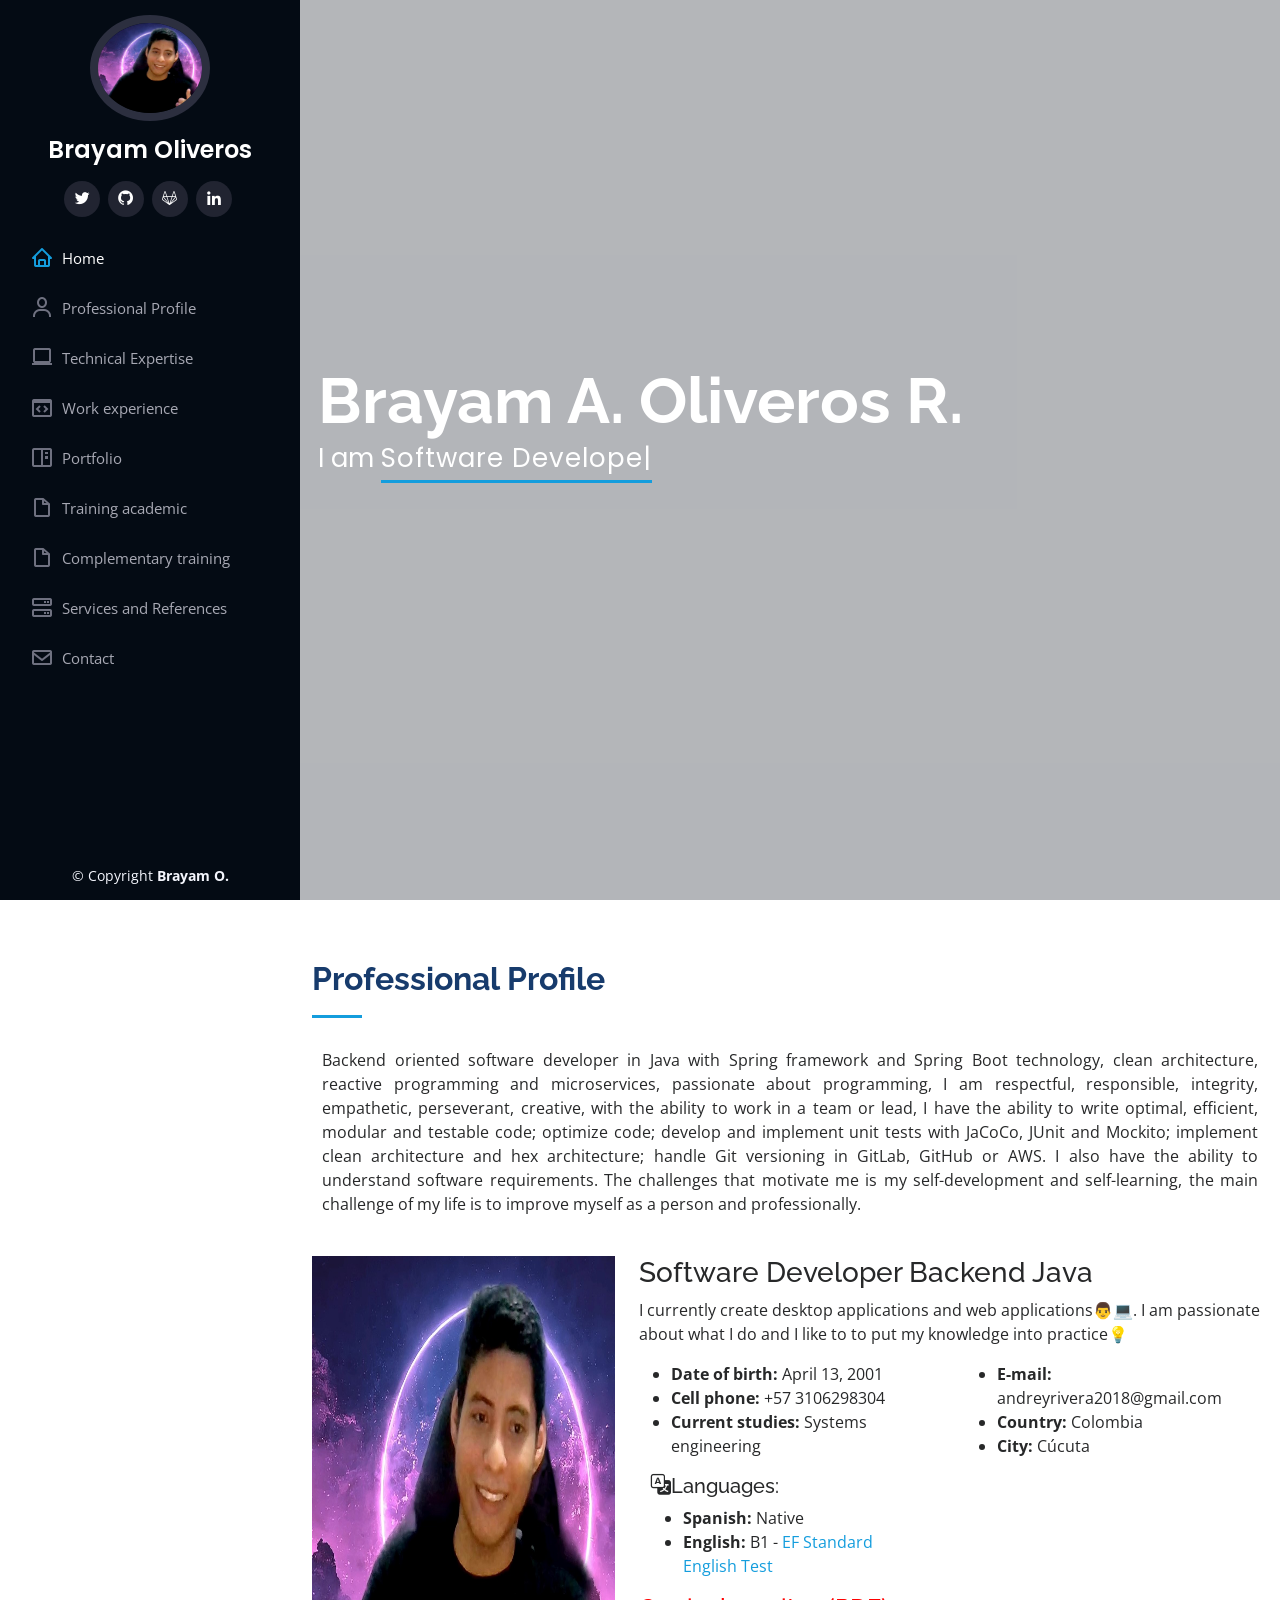
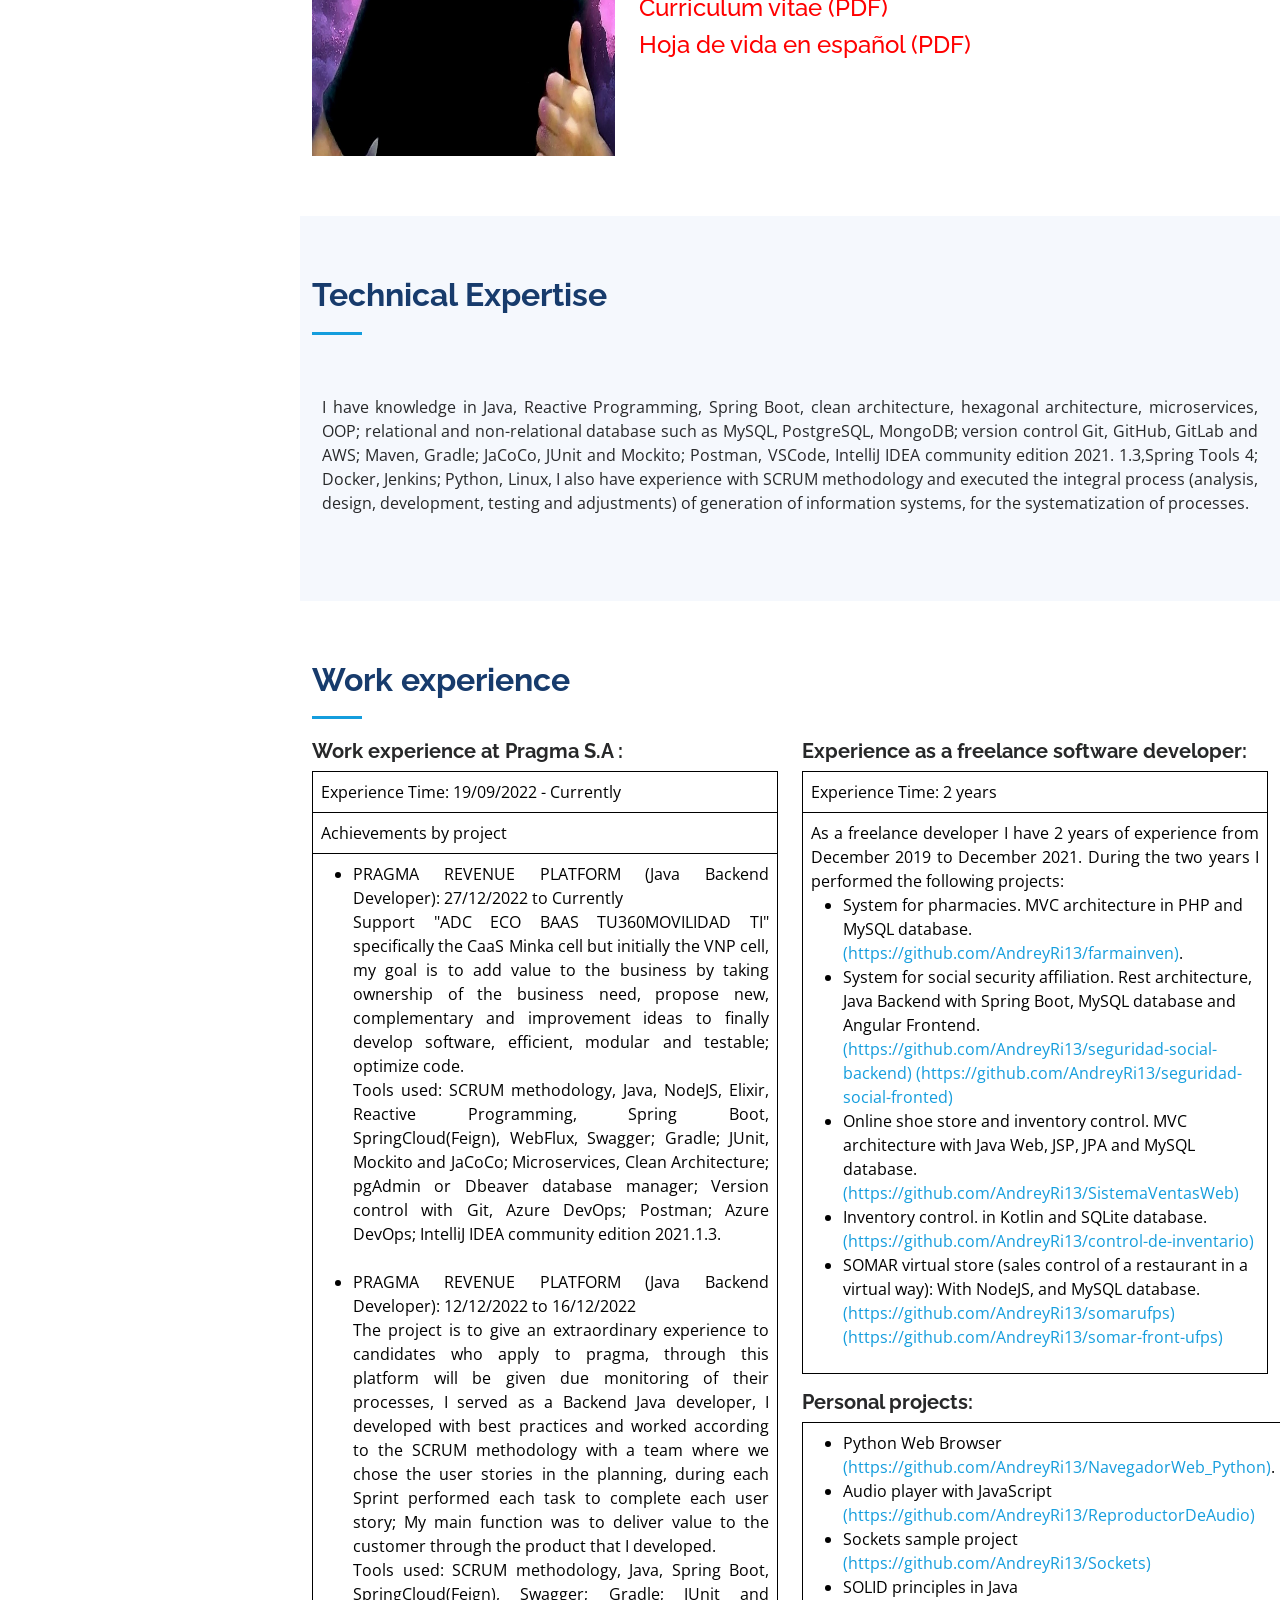
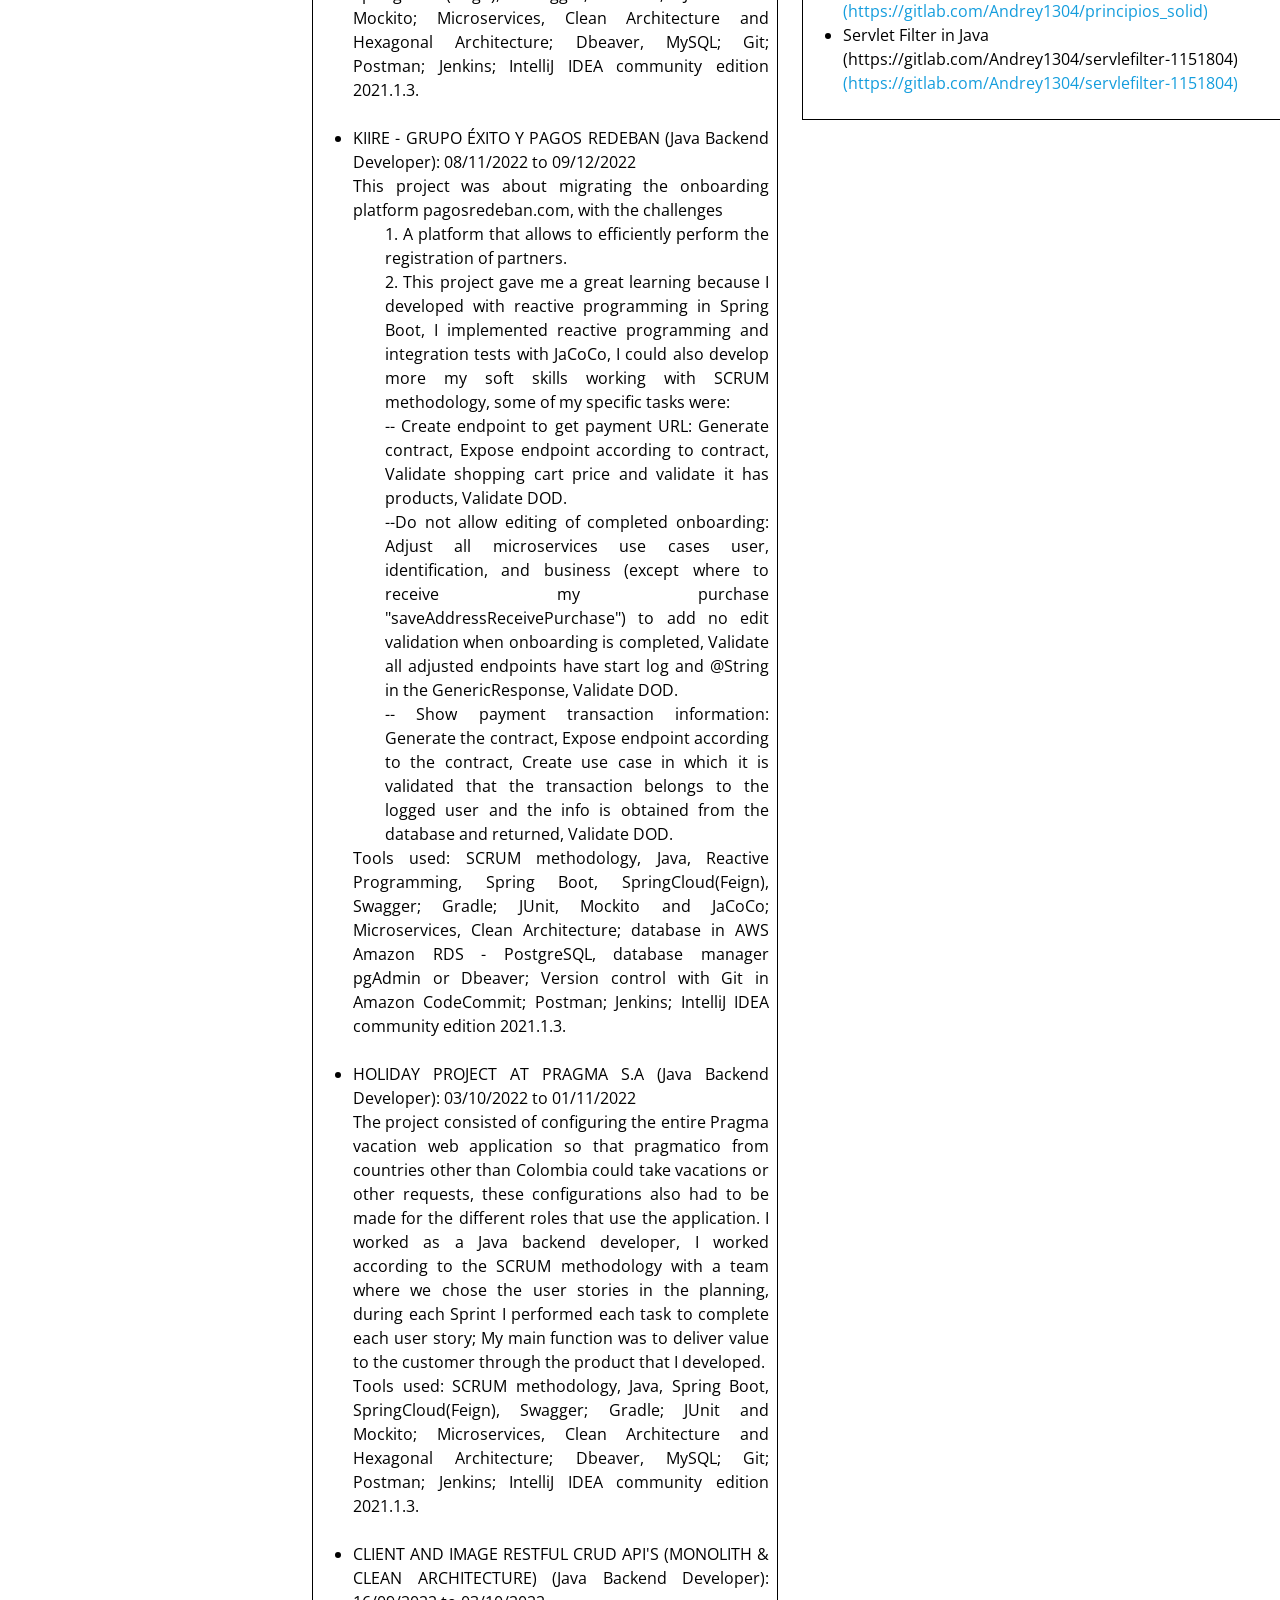
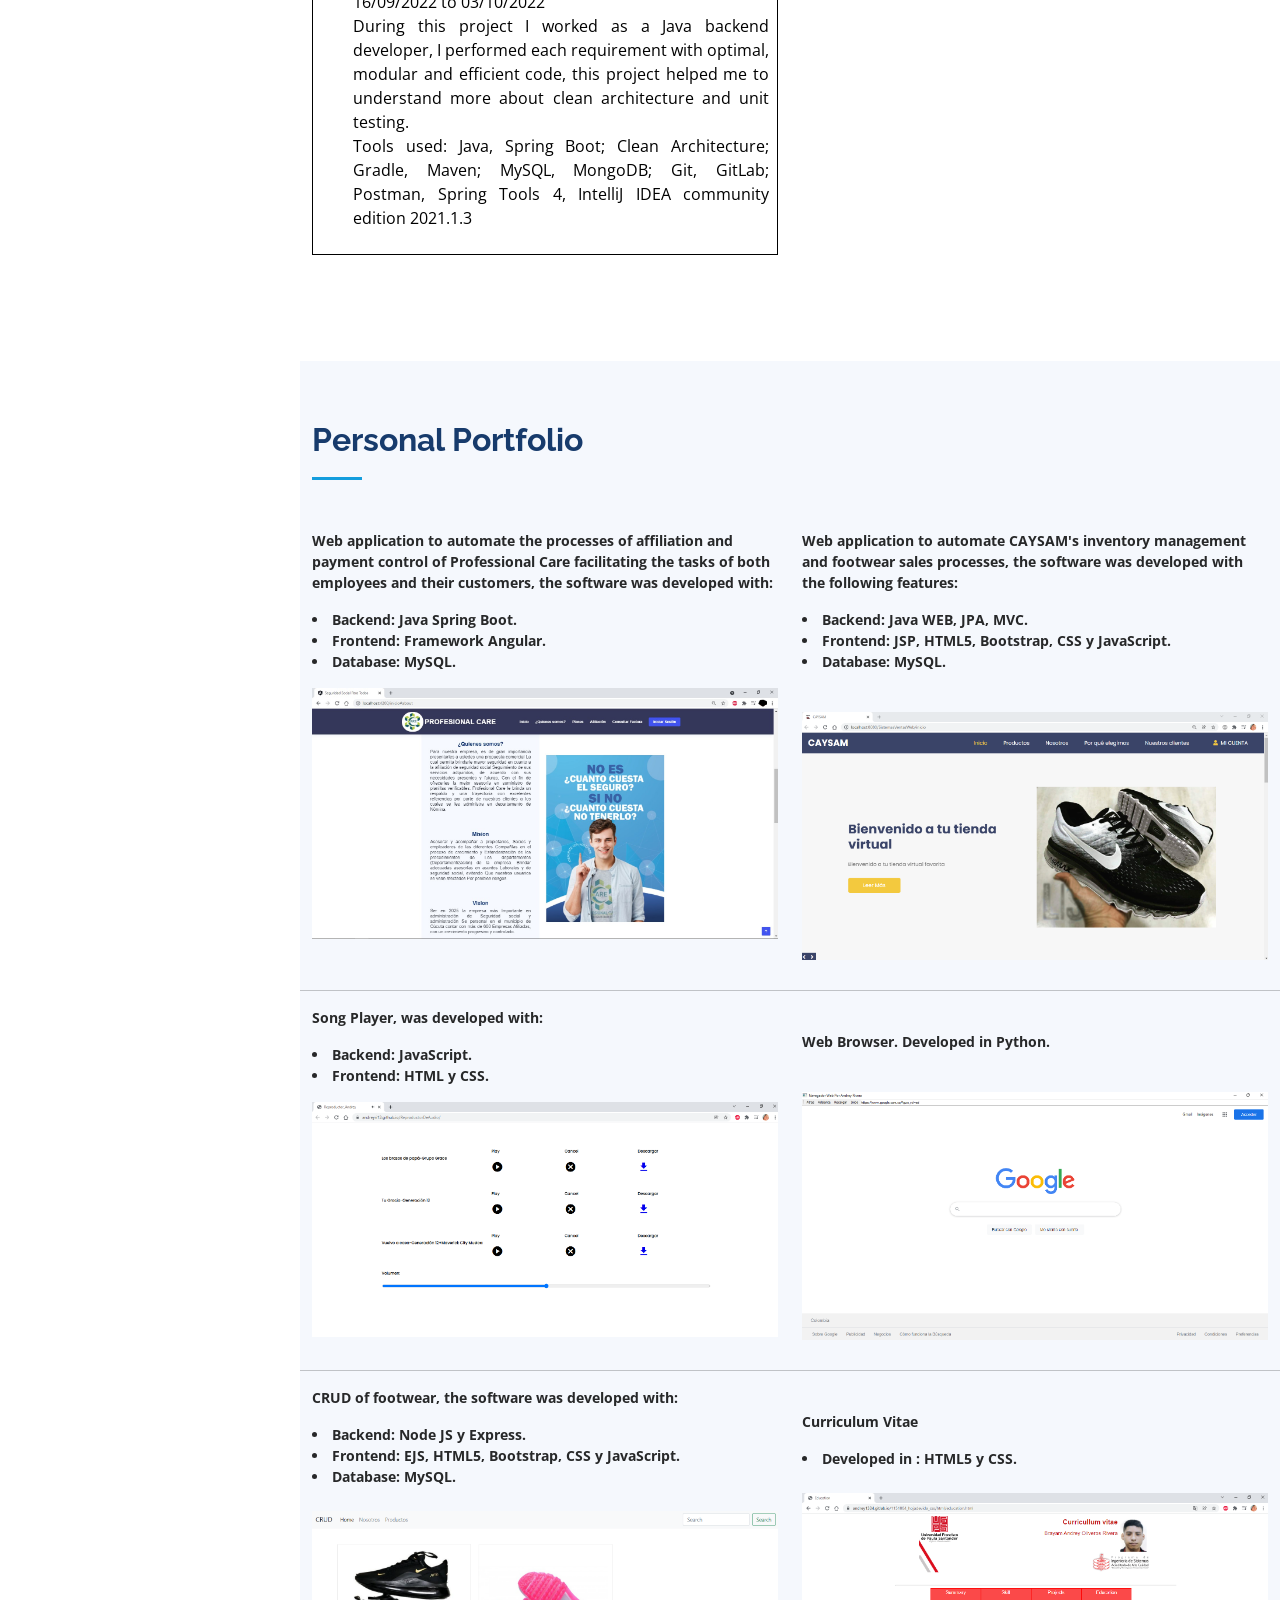
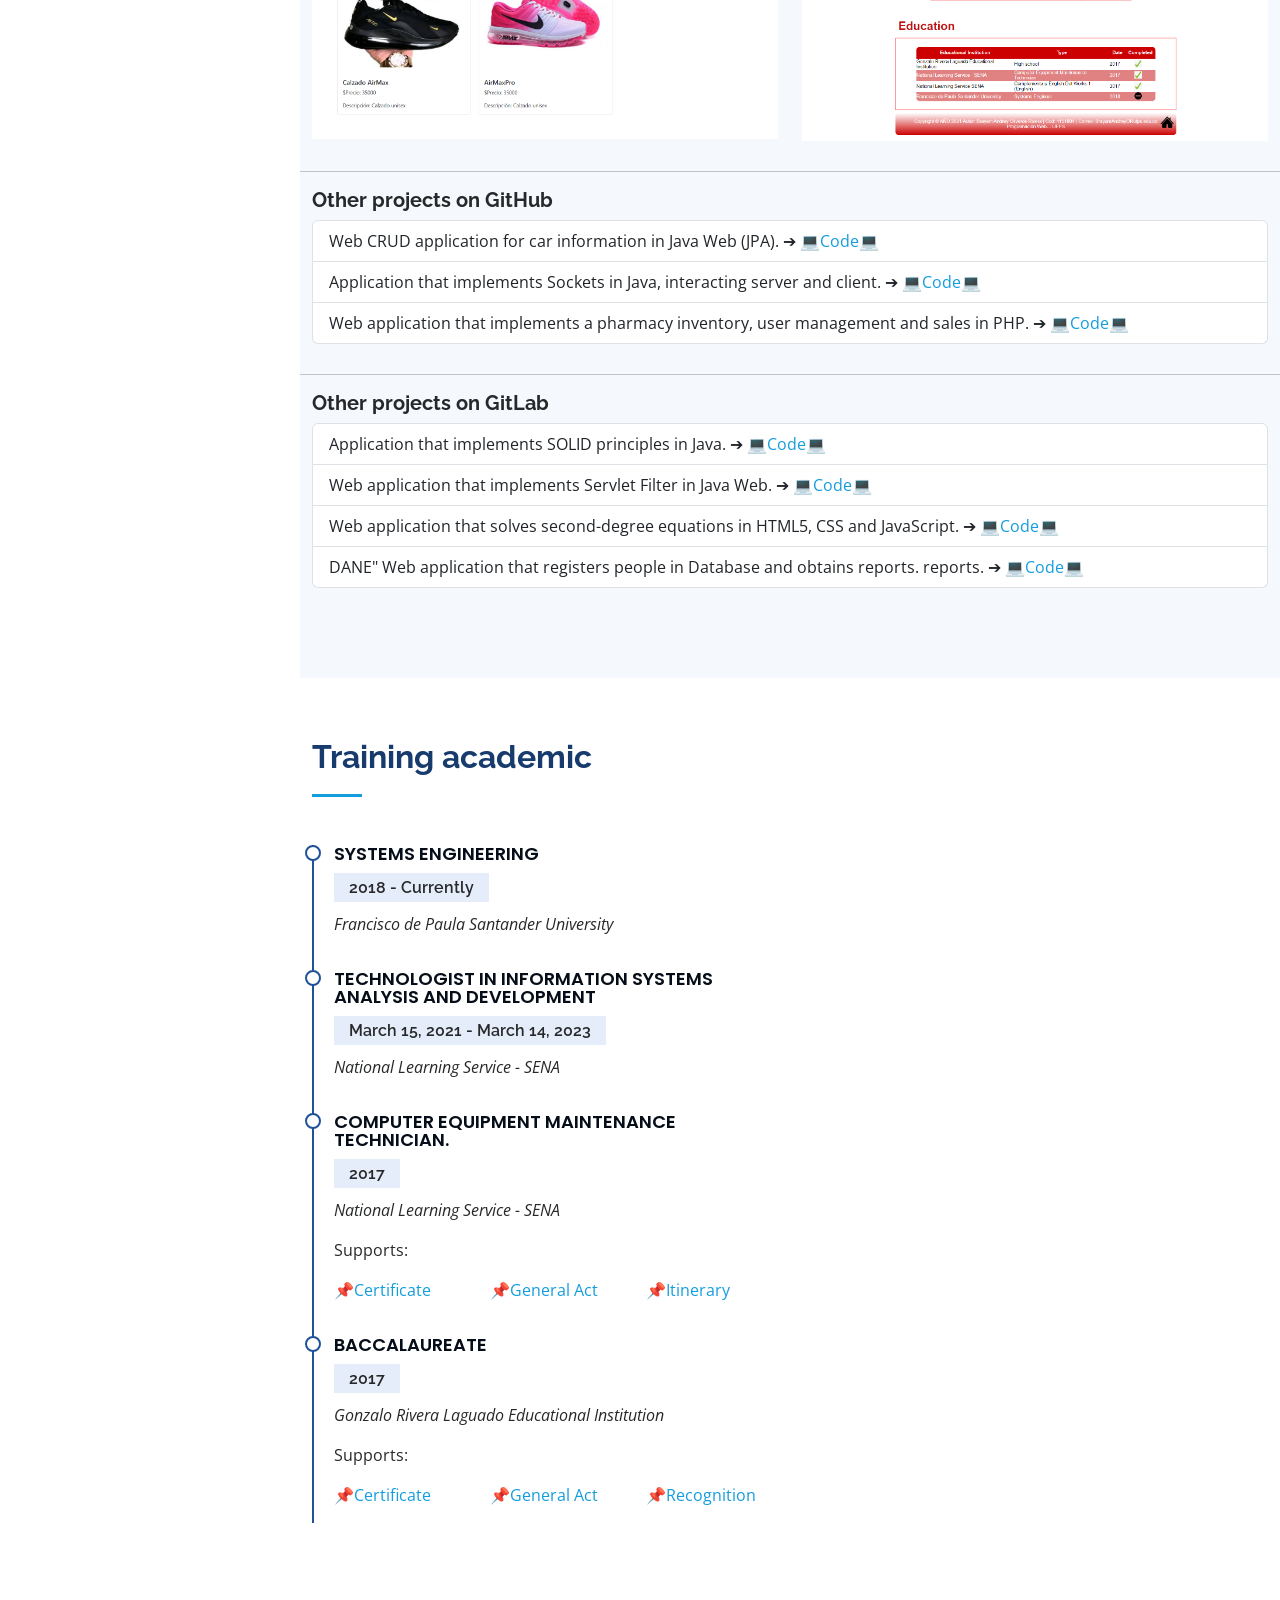
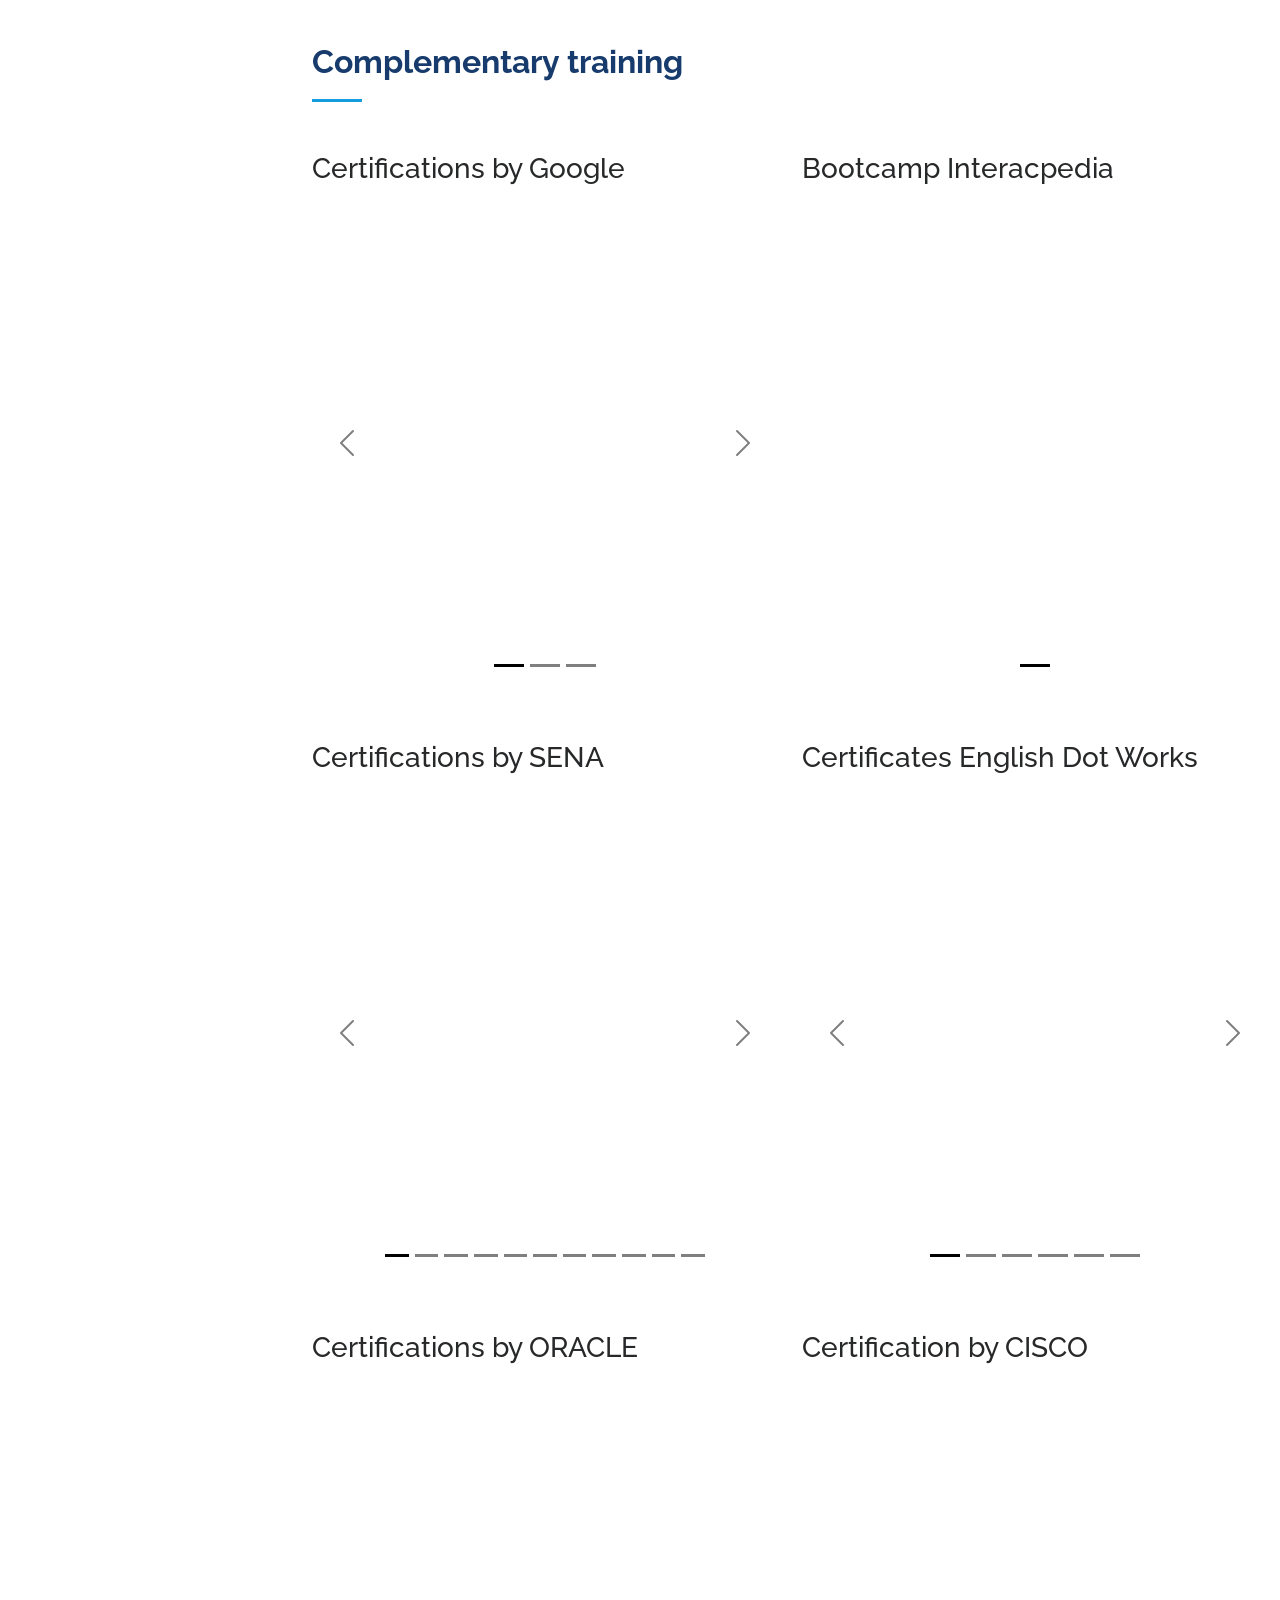
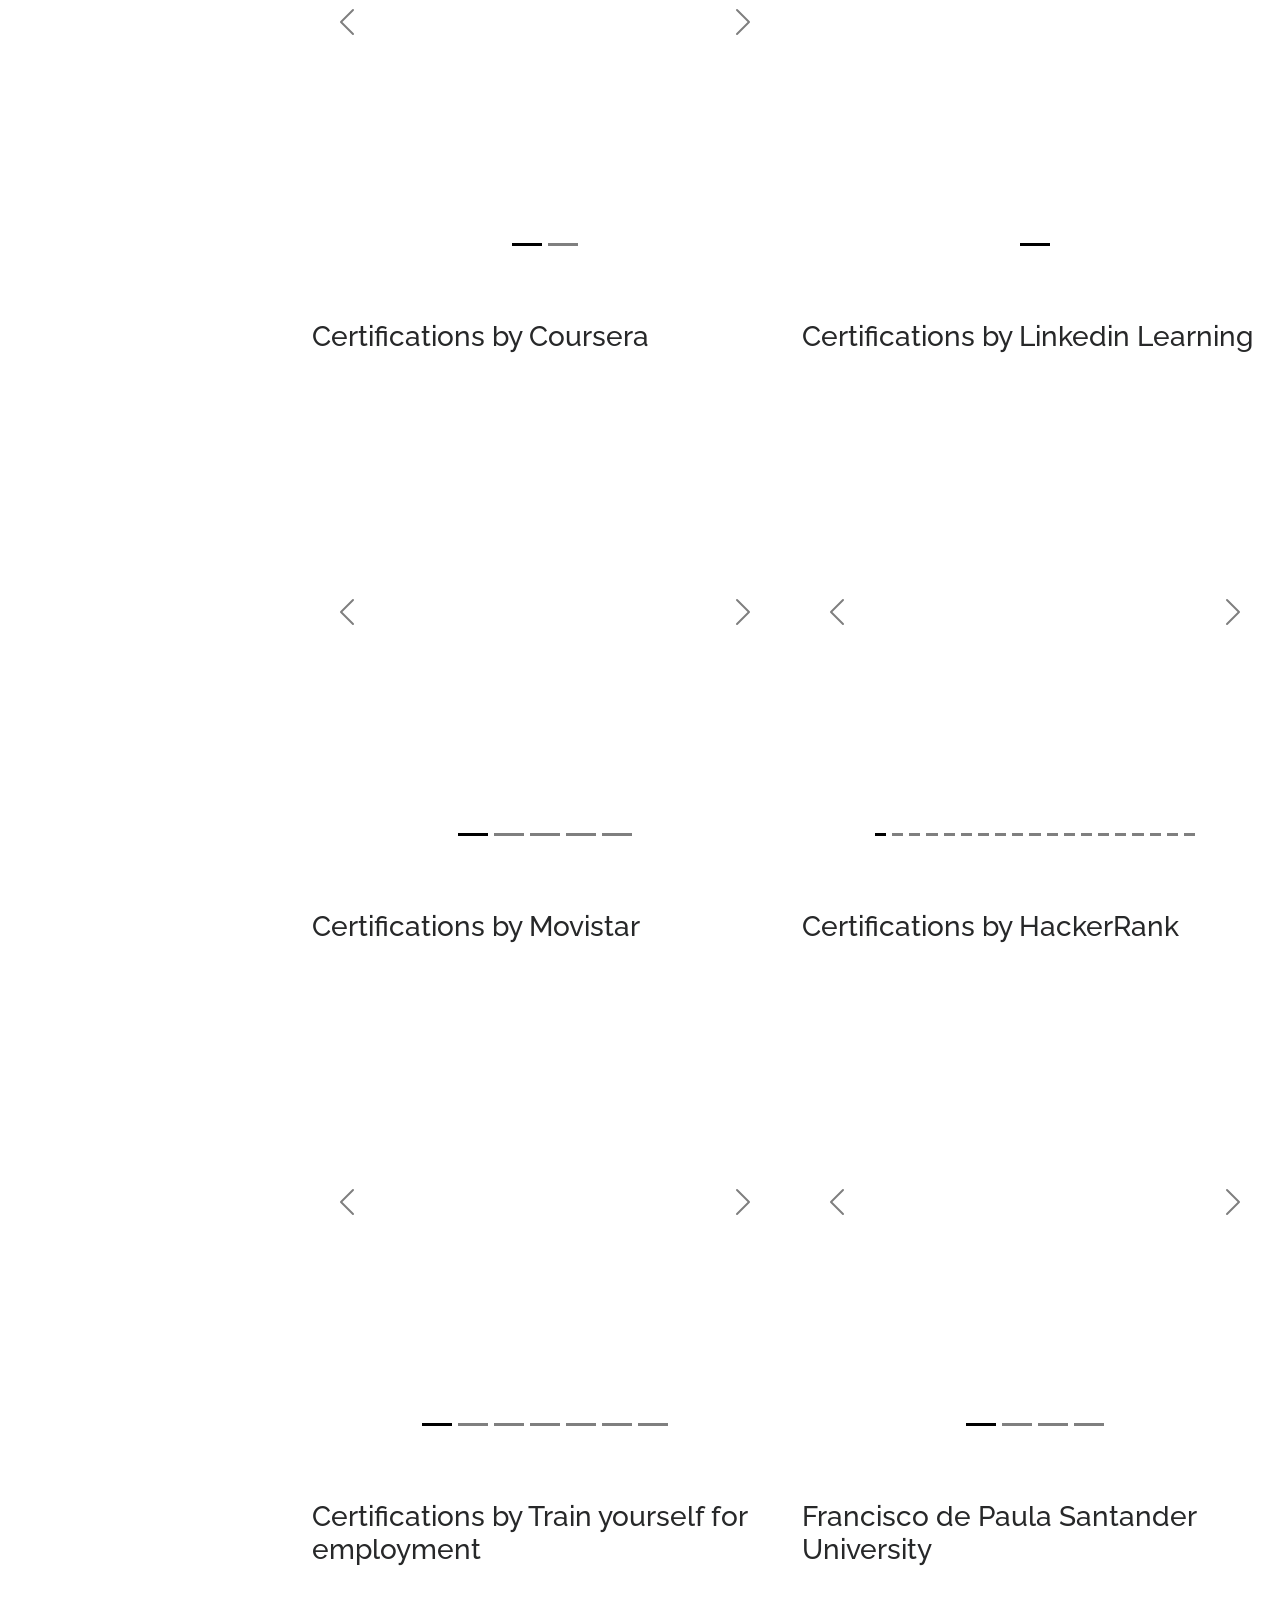
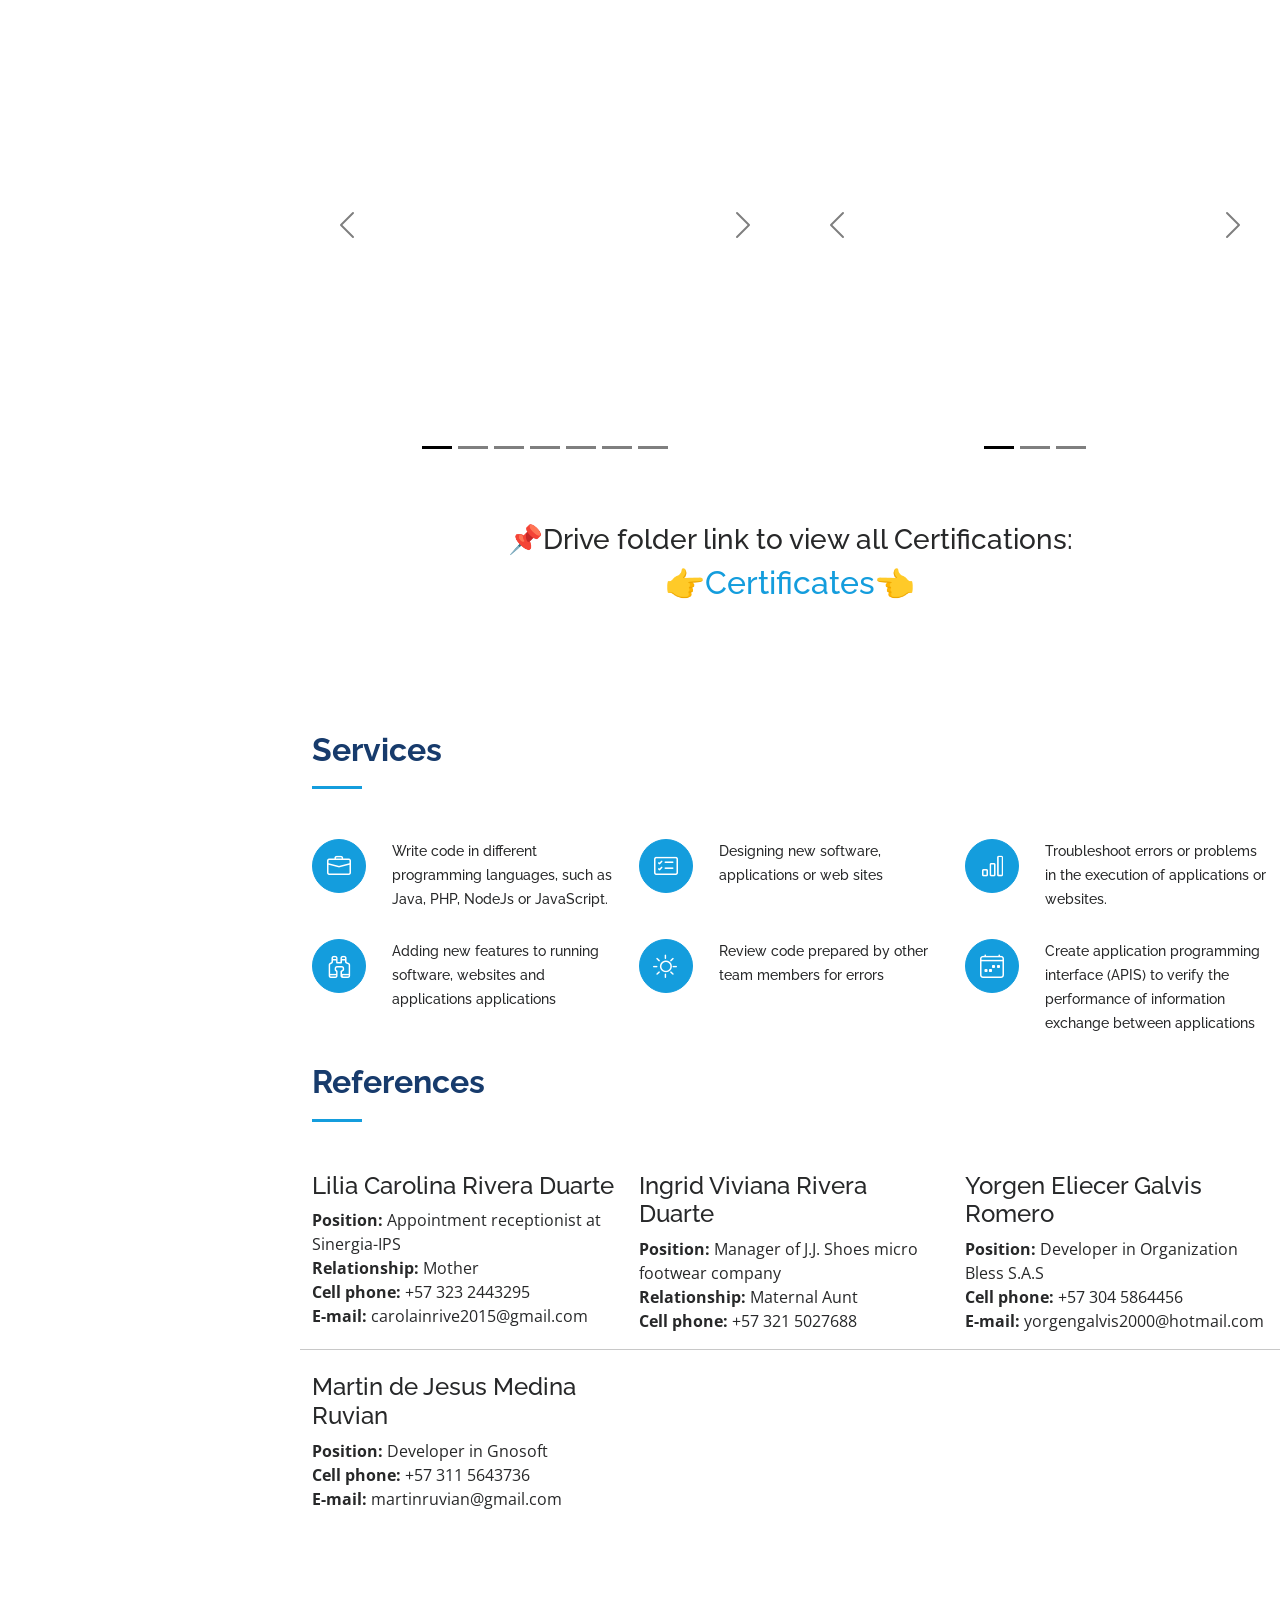
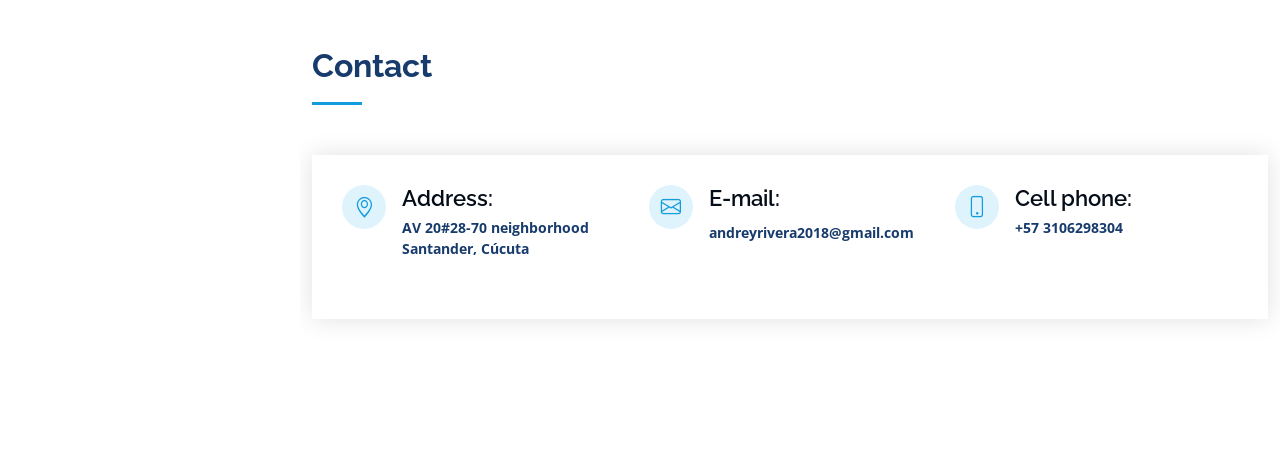
==== index.html @ e6d1a833 "v6.2" ====
<!DOCTYPE html>
<html lang="es">

<head>
  <meta charset="utf-8">
  <meta content="width=device-width, initial-scale=1.0" name="viewport">

  <title>Curriculum</title>
  <meta content="" name="description">
  <meta content="" name="keywords">

  <!-- Favicons -->
  <link href="assets/img/favicon.png" rel="icon">
  <link href="assets/img/apple-touch-icon.png" rel="apple-touch-icon">

  <!-- Google Fonts -->
  <link
    href="https://fonts.googleapis.com/css?family=Open+Sans:300,300i,400,400i,600,600i,700,700i|Raleway:300,300i,400,400i,500,500i,600,600i,700,700i|Poppins:300,300i,400,400i,500,500i,600,600i,700,700i"
    rel="stylesheet">

  <!-- Vendor CSS Files -->
  <link href="assets/vendor/aos/aos.css" rel="stylesheet">
  <link href="assets/vendor/bootstrap/css/bootstrap.min.css" rel="stylesheet">
  <link href="assets/vendor/bootstrap-icons/bootstrap-icons.css" rel="stylesheet">
  <link href="assets/vendor/boxicons/css/boxicons.min.css" rel="stylesheet">
  <link href="assets/vendor/glightbox/css/glightbox.min.css" rel="stylesheet">
  <link href="assets/vendor/swiper/swiper-bundle.min.css" rel="stylesheet">
  <link href="https://cdn.jsdelivr.net/npm/bootstrap@5.0.2/dist/css/bootstrap.min.css" rel="stylesheet"
    integrity="sha384-EVSTQN3/azprG1Anm3QDgpJLIm9Nao0Yz1ztcQTwFspd3yD65VohhpuuCOmLASjC" crossorigin="anonymous">


  <!-- Template Main CSS File -->
  <link href="assets/css/style.css" rel="stylesheet">

</head>

<body>

  <!-- ======= Mobile nav toggle button ======= -->
  <i class="bi bi-list mobile-nav-toggle d-xl-none"></i>

  <!-- ======= Header ======= -->
  <header id="header">
    <div class="d-flex flex-column">

      <div class="profile">
        <img src="assets/img/image-profile.jpg" alt="" class="img-fluid rounded-circle">
        <h1 class="text-light"><a href="index.html">Brayam Oliveros</a></h1>
        <div class="social-links mt-3 text-center">
          <a href="https://twitter.com/andrey74408275" class="twitter" target="_blank"><i
              class="bx bxl-twitter"></i></a>
          <a href="https://github.com/AndreyRi13" class="GitHub" target="_blank"><i class="bx bxl-github"></i></a>
          <a href="https://gitlab.com/Andrey1304" class="GitLab" target="_blank"><i class="bx bxl-gitlab"></i></a>
          <a href="https://www.linkedin.com/in/brayam-andrey-oliveros-rivera-00a514200/" class="linkedin"
            target="_blank"><i class="bx bxl-linkedin"></i></a>
        </div>
      </div>

      <nav id="navbar" class="nav-menu navbar">
        <ul>
          <li><a href="#hero" class="nav-link scrollto active"><i class="bx bx-home"></i> <span>Home</span></a></li>
          <li><a href="#perfilprofesional" class="nav-link scrollto"><i class="bx bx-user"></i> <span>Professional
                Profile</span></a></li>
          <li> <a href="#technicalExpertise" class="nav-link scrollto"><i class="bx bx-laptop"></i> <span>Technical
                Expertise</span></a>
          </li>
          <li> <a href="#experienciaLaboral" class="nav-link scrollto"><i class="bx bx-code-block"></i>
              <span>Work experience</span></a></li>
          <li><a href="#portfolio" class="nav-link scrollto"><i class="bx bx-book-content"></i>
              <span>Portfolio</span></a></li>
          <li><a href="#formacionacademica" class="nav-link scrollto"><i class="bx bx-file-blank"></i> <span>Training
                academic</span></a></li>
          <li><a href="#formacioncomplementaria" class="nav-link scrollto"><i class="bx bx-file-blank"></i>
              <span>Complementary training</span></a></li>       
          <li><a href="#services" class="nav-link scrollto"><i class="bx bx-server"></i> <span>Services and
                References</span></a></li>
          <li><a href="#contact" class="nav-link scrollto"><i class="bx bx-envelope"></i> <span>Contact</span></a></li>
        </ul>
      </nav><!-- .nav-menu -->
    </div>
  </header><!-- End Header -->

  <!-- ======= Hero Section ======= -->
  <section id="hero" class="d-flex flex-column justify-content-center align-items-center">
    <div class="hero-container">
      <h1>Brayam A. Oliveros R.</h1>

      <p>I am <span class="typed" data-typed-items="Software Developer,Systems Analyst,Software designer"></span></p>
    </div>
  </section><!-- End Hero -->

  <main id="main">

    <!-- ======= About Section ======= -->
    <section id="perfilprofesional" class="perfilprofesional">
      <div class="container">

        <div class="section-title">
          <h2>Professional Profile</h2>
          <p style="text-align: justify; padding: 10px;">Backend oriented software developer in Java with Spring
            framework and Spring Boot technology, clean architecture, reactive programming and microservices, passionate
            about programming, I am respectful, responsible, integrity, empathetic, perseverant, creative, with the
            ability to work in a team or lead, I have the ability to write optimal, efficient, modular and testable
            code; optimize code; develop and implement unit tests with JaCoCo, JUnit and Mockito; implement clean
            architecture and hex architecture; handle Git versioning in GitLab, GitHub or AWS. I also have the ability
            to understand software requirements. The challenges that motivate me is my self-development and
            self-learning, the main challenge of my life is to improve myself as a person and professionally. </p>
        </div>

        <div class="row">
          <div class="col-lg-4">
            <img src="assets/img/image-profile.jpg" class="img-fluid" alt="" style="width: 140; height: 500px;">
          </div>
          <div class="col-lg-8 pt-4 pt-lg-0 content">
            <h3>Software Developer Backend Java</h3>
            <p class="fst">
              I currently create desktop applications and web applications👨💻. I am passionate about what I do and I
              like to to put my knowledge into practice💡
            </p>
            <div class="row">
              <div class="col-lg-6">
                <ul>
                  <li><strong>Date of birth:</strong> <span>April 13, 2001</span>
                  </li>
                  <li><strong>Cell phone:</strong> <span>+57 3106298304</span></li>


                  <li><strong>Current studies:</strong> <span>Systems engineering</span></li>
                </ul>
                <div class="container">
                  <h5><i class="bi bi-translate"></i>Languages:</h5>
                  <ul>
                    <li><strong>Spanish:</strong><span> Native</span></li>
                    <li><strong>English:</strong><span> B1 - <a
                          href="https://drive.google.com/file/d/1YaXHW2PKc5_E7ag-JDKF9VzJnPsB8MkL/view"
                          target="_blank">EF Standard English Test</a></span> </li>
                  </ul>
                </div>
              </div>
              <div class="col-lg-6">
                <ul>

                  <li><strong>E-mail:</strong>
                    <span>andreyrivera2018@gmail.com</span>
                  </li>
                  <li><strong>Country:</strong> <span>Colombia</span></li>
                  <li><strong>City:</strong> <span>Cúcuta</span></li>
                </ul>

              </div>

              <br><br><br>
              <div class="col-lg-12">
                <a href="https://drive.google.com/file/d/1zdqa3nDdPtMO2n1rFab8vSQOsfBqTNmc/view?usp=sharing"
                  target="_blank">
                  <h4 style="color: red;"> Curriculum vitae (PDF)</h4>
                </a>
              </div>
              <div class="col-lg-12">
                <a href="https://drive.google.com/file/d/1Gne90LlCC-PGuCHQ70unOIlhTksXBtsR/view?usp=sharing"
                  target="_blank">
                  <h4 style="color: red;"> Hoja de vida en español (PDF)</h4>
                </a>
              </div>
            </div>
          </div>
        </div>
      </div>
    </section><!-- End About Section -->

    <!-- ======= Facts Section ======= -->

    <!-- ======= Skills Section ======= -->
    <section id="technicalExpertise" class="skills section-bg">
      <div class="container">
        <div class="section-title">
          <h2>Technical Expertise</h2>
        </div>
        <p style="text-align: justify; padding: 10px;">I have knowledge in Java, Reactive Programming, Spring Boot,
          clean architecture, hexagonal architecture, microservices, OOP; relational and non-relational database such
          as MySQL, PostgreSQL, MongoDB; version control Git, GitHub, GitLab and AWS; Maven, Gradle; JaCoCo, JUnit and
          Mockito; Postman, VSCode, IntelliJ IDEA community edition 2021. 1.3,Spring Tools 4; Docker, Jenkins; Python,
          Linux, I also have experience with SCRUM methodology and executed the integral process (analysis, design,
          development, testing and adjustments) of generation of information systems, for the systematization of
          processes.</p>
      </div>
    </section><!-- End Skills Section -->
  <!-- ======= Section Experiencia Laboral ======= -->
    <section id="experienciaLaboral" class="experienciaLaboral">
      <div class="container">

        <div class="section-title">
          <h2>Work experience</h2>



          <div class="row">
            <div class="col-lg-6">


              <h5><strong>Work experience at Pragma S.A :</strong></h5>
              <table class="table">
                <tr>
                  <td>Experience Time: 19/09/2022 - Currently</td>
                </tr>

                <tr>
                  <td>Achievements by project</td>
                </tr>

                <tr>
                  <td>
                    <ul>
                      <li id="justification">
                        PRAGMA REVENUE PLATFORM (Java Backend Developer):
                        27/12/2022 to Currently
                        <br>
                        Support "ADC ECO BAAS TU360MOVILIDAD TI" specifically the CaaS Minka cell but initially the VNP cell, my goal is to add value to the business by taking ownership of the business need, propose new, complementary and improvement ideas to finally develop software, efficient, modular and testable; optimize code.
                        <br>
                        Tools used: SCRUM methodology, Java, NodeJS, Elixir, Reactive Programming, Spring Boot, SpringCloud(Feign), WebFlux, Swagger; Gradle; JUnit, Mockito and JaCoCo; Microservices, Clean Architecture; pgAdmin or Dbeaver database manager; Version control with Git, Azure DevOps; Postman; Azure DevOps; IntelliJ IDEA community edition 2021.1.3.
                      </li>
                      <br>
                      <li id="justification">
                        PRAGMA REVENUE PLATFORM (Java Backend Developer):
                        12/12/2022 to 16/12/2022
                        <br>
                        The project is to give an extraordinary experience to candidates who apply to pragma, through
                        this
                        platform will be given due monitoring of their processes, I served as a Backend Java developer,
                        I
                        developed with best practices and worked according to the SCRUM methodology with a team where we
                        chose the user stories in the planning, during each Sprint performed each task to complete each
                        user
                        story; My main function was to deliver value to the customer through the product that I
                        developed.
                        <br>
                        Tools used: SCRUM methodology, Java, Spring Boot, SpringCloud(Feign), Swagger; Gradle; JUnit and
                        Mockito; Microservices, Clean Architecture and Hexagonal Architecture; Dbeaver, MySQL; Git;
                        Postman;
                        Jenkins; IntelliJ IDEA community edition 2021.1.3.
                      </li>
                      <br>
                      <li id="justification">
                        KIIRE - GRUPO ÉXITO Y PAGOS REDEBAN (Java Backend Developer):
                        08/11/2022 to 09/12/2022
                        <br>
                        This project was about migrating the onboarding platform pagosredeban.com, with the challenges

                        <ol> 1. A platform that allows to efficiently perform the registration of partners.
                        </ol>

                        <ol>
                          2. This project gave me a great learning because I developed with reactive programming in
                          Spring Boot, I implemented
                          reactive programming and integration tests with JaCoCo, I could also develop more my soft
                          skills working
                          with SCRUM methodology, some of my specific tasks were:
                          <br>
                          -- Create endpoint to get payment URL: Generate contract, Expose endpoint according to
                          contract,
                          Validate shopping cart price and validate it has products, Validate DOD.
                          <br>
                          --Do not allow editing of completed onboarding: Adjust all microservices use cases user,
                          identification, and business (except where to receive my purchase
                          "saveAddressReceivePurchase")
                          to
                          add no edit validation when onboarding is completed, Validate all adjusted endpoints have
                          start
                          log and @String in the GenericResponse, Validate DOD.
                          <br>
                          -- Show payment transaction information: Generate the contract, Expose endpoint according to
                          the
                          contract, Create use case in which it is validated that the transaction belongs to the logged
                          user
                          and the info is obtained from the database and returned, Validate DOD.
                        </ol>
                        Tools used: SCRUM methodology, Java, Reactive Programming, Spring Boot, SpringCloud(Feign),
                        Swagger;
                        Gradle; JUnit, Mockito and JaCoCo; Microservices, Clean Architecture; database in AWS Amazon RDS
                        -
                        PostgreSQL, database manager pgAdmin or Dbeaver; Version control with Git in Amazon CodeCommit;
                        Postman; Jenkins; IntelliJ IDEA community edition 2021.1.3.
                      </li>
                      <br>
                      <li id="justification">
                        HOLIDAY PROJECT AT PRAGMA S.A (Java Backend Developer):
                        03/10/2022 to 01/11/2022
                        <br>
                        The project consisted of configuring the entire Pragma vacation web application so that
                        pragmatico
                        from countries other than Colombia could take vacations or other requests, these configurations
                        also
                        had to be made for the different roles that use the application. I worked as a Java backend
                        developer, I worked according to the SCRUM methodology with a team where we chose the user
                        stories
                        in the planning, during each Sprint I performed each task to complete each user story; My main
                        function was to deliver value to the customer through the product that I developed.
                        <br>
                        Tools used: SCRUM methodology, Java, Spring Boot, SpringCloud(Feign), Swagger; Gradle; JUnit and
                        Mockito; Microservices, Clean Architecture and Hexagonal Architecture; Dbeaver, MySQL; Git;
                        Postman;
                        Jenkins; IntelliJ IDEA community edition 2021.1.3.

                      </li>
                      <br>
                      <li id="justification">
                        CLIENT AND IMAGE RESTFUL CRUD API'S (MONOLITH & CLEAN ARCHITECTURE) (Java Backend Developer):
                        16/09/2022 to 03/10/2022
                        <br>
                        During this project I worked as a Java backend developer, I performed each requirement with
                        optimal,
                        modular and efficient code, this project helped me to understand more about clean architecture
                        and
                        unit testing.
                        <br>
                        Tools used: Java, Spring Boot; Clean Architecture; Gradle, Maven; MySQL, MongoDB; Git, GitLab;
                        Postman, Spring Tools 4, IntelliJ IDEA community edition 2021.1.3
                      </li>

                    </ul>

                  </td>
                </tr>

              </table>


            </div>
            <div class="col-lg-6">

              <h5><strong>Experience as a freelance software developer:</strong></h5>



              <table class="table">
                <tr>
                  <td>Experience Time: 2 years</td>
                </tr>


                <tr>
                  <td>
                    <p id="justification">As a freelance developer I have 2 years of experience from December 2019 to
                      December 2021. During
                      the two years I performed the following projects:</p>



                    <ul>
                      <li>System for pharmacies. MVC architecture in PHP and MySQL database.
                        <a
                          href="https://github.com/AndreyRi13/farmainven">(https://github.com/AndreyRi13/farmainven)</a>.
                      </li>
                      <li>System for social security affiliation. Rest architecture, Java Backend with Spring Boot,
                        MySQL database and Angular Frontend.
                        <a
                          href="https://github.com/AndreyRi13/seguridad-social-backend">(https://github.com/AndreyRi13/seguridad-social-backend)</a>
                        <a
                          href="https://github.com/AndreyRi13/seguridad-social-fronted">(https://github.com/AndreyRi13/seguridad-social-fronted)</a>
                      </li>
                      <li>Online shoe store and inventory control. MVC architecture with Java Web, JSP, JPA and MySQL
                        database. <a
                          href="https://github.com/AndreyRi13/SistemaVentasWeb">(https://github.com/AndreyRi13/SistemaVentasWeb)</a>
                      </li>
                      <li>Inventory control. in Kotlin and SQLite database.
                        <a href="https://github.com/AndreyRi13/control-de-inventario">
                          (https://github.com/AndreyRi13/control-de-inventario)</a>
                      </li>
                      <li>SOMAR virtual store (sales control of a restaurant in a virtual way): With NodeJS, and MySQL
                        database. <a
                          href="https://github.com/AndreyRi13/somarufps">(https://github.com/AndreyRi13/somarufps)
                          <a
                            href="https://github.com/AndreyRi13/somar-front-ufps">(https://github.com/AndreyRi13/somar-front-ufps)</a>
                      </li>
                    </ul>


                  </td>
                </tr>

              </table>

              <h5><strong>Personal projects:</strong></h5>

              <table class="table">



                <tr>
                  <td>
                    <ul>
                      <li>Python Web Browser
                        <a
                          href="https://github.com/AndreyRi13/NavegadorWeb_Python">(https://github.com/AndreyRi13/NavegadorWeb_Python)</a>.
                      </li>
                      <li>Audio player with JavaScript
                        <a
                          href="https://github.com/AndreyRi13/ReproductorDeAudio">(https://github.com/AndreyRi13/ReproductorDeAudio)</a>
                      <li>Sockets sample project <a
                          href="https://github.com/AndreyRi13/Sockets">(https://github.com/AndreyRi13/Sockets)</a>
                      </li>
                      <li>SOLID principles in Java
                        <a href="https://gitlab.com/Andrey1304/principios_solid">
                          (https://gitlab.com/Andrey1304/principios_solid)</a>
                      </li>
                      <li>Servlet Filter in Java (https://gitlab.com/Andrey1304/servlefilter-1151804) <a
                          href="https://gitlab.com/Andrey1304/servlefilter-1151804">(https://gitlab.com/Andrey1304/servlefilter-1151804)
                      </li>
                    </ul>


                  </td>
                </tr>

              </table>

            </div>
          </div>
        </div>
      </div>
    </section><!-- End About Section -->

    <!-- ======= Section Experiencia Laboral ======= -->
    <!-- ======= Portfolio Section ======= -->
    <section id="portfolio" class="portfolio section-bg">
      <div class="container">
        <div class="section-title">
          <h2>Personal Portfolio</h2>
        </div>
        <div class="row">
          <div class="col-lg-6 col-md-6 portfolio-item ">
            <div class="row portfolio-container">
              <div class="portfolio-wrap">
                <p class="text-porft"> <b>Web application to automate the processes of affiliation and payment control
                    of Professional Care facilitating the tasks of both employees and their customers, the software was
                    developed with:
                  </b>
                  <li class="text-porft"><b>Backend: Java Spring Boot.</b></li>
                  <li class="text-porft"><b>Frontend: Framework Angular.</b></li>
                  <li class="text-porft"><b>Database: MySQL.</b></li>
                </p>
                <img src="assets/img/portfolio/portfolio-1.jpg" class="img-fluid" alt="">
                <div class="portfolio-links">
                  <a href="assets/img/portfolio/portfolio-1.jpg" data-gallery="portfolioGallery"
                    class="portfolio-lightbox"><i class="bx bx-plus"></i></a>
                  <a href="https://drive.google.com/file/d/1tni5O9p6jMk8P3DXEJNd6aPB3GezuzIa/view?usp=sharing"
                    target="_blank" title="Más detalles"><i class="bx bx-link"></i></a>
                </div>
              </div>
            </div>
          </div>
          <div class="col-lg-6 col-md-6 portfolio-item ">
            <div class="row portfolio-container">
              <div class="portfolio-wrap">
                <p class="text-porft"><b>Web application to automate CAYSAM's inventory management and footwear sales
                    processes, the software was developed with the following features:
                  </b>
                  <li class="text-porft"><b>Backend: Java WEB, JPA, MVC.</b> </li>
                  <li class="text-porft"><b>Frontend: JSP, HTML5, Bootstrap, CSS y JavaScript.</b></li>
                  <li class="text-porft"><b>Database: MySQL.</b></li>
                </p>
                <br>
                <img src="assets/img/portfolio/portfolio-3-1.png" class="img-fluid" alt="">
                <div class="portfolio-links">
                  <a href="assets/img/portfolio/portfolio-3-1.png" data-gallery="portfolioGallery"
                    class="portfolio-lightbox"><i class="bx bx-plus"></i></a>
                  <a href="assets/img/portfolio/portfolio-3-2.png" data-gallery="portfolioGallery"
                    class="portfolio-lightbox"><i class="bx bx-plus"></i></a>
                  <a href="assets/img/portfolio/portfolio-3-3.png" data-gallery="portfolioGallery"
                    class="portfolio-lightbox"><i class="bx bx-plus"></i></a>
                  <a href="https://andreyri13.github.io/SistemaVentasWeb/" target="_blank" title="Más detalles"><i
                      class="bx bx-link"></i></a>
                </div>
              </div>
            </div>
          </div>
          <hr />
          <!--  -->
          <div class="col-lg-6 col-md-6 portfolio-item ">
            <div class="row portfolio-container">
              <div class="portfolio-wrap">
                <p class="text-porft"> <b>Song Player, was developed with: </b>
                  <li class="text-porft"><b>Backend: JavaScript.</b></li>
                  <li class="text-porft"><b>Frontend: HTML y CSS.</b></li>
                </p>
                <img src="assets/img/portfolio/portfolio-2.png" class="img-fluid" alt="">
                <div class="portfolio-links">
                  <a href="assets/img/portfolio/portfolio-2.png" data-gallery="portfolioGallery"
                    class="portfolio-lightbox"><i class="bx bx-plus"></i></a>
                  <a href="https://github.com/AndreyRi13/ReproductorDeAudio" target="_blank" title="Aplicación"><i
                      class="bx bx-link"></i></a>
                </div>
              </div>
            </div>
          </div>
          <div class="col-lg-6 col-md-6 portfolio-item ">
            <div class="row portfolio-container">
              <div class="portfolio-wrap">
                <br>
                <p class="text-porft"> <b>Web Browser. Developed in Python.</b></p>
                <br>
                <img src="assets/img/portfolio/portfolio-5.png" class="img-fluid" alt="">
                <div class="portfolio-links">
                  <a href="assets/img/portfolio/portfolio-5.png" data-gallery="portfolioGallery"
                    class="portfolio-lightbox"><i class="bx bx-plus"></i></a>
                  <a href="https://github.com/AndreyRi13/NavegadorWeb_Python" target="_blank" title="Aplicación"><i
                      class="bx bx-link"></i></a>
                </div>
              </div>
            </div>
          </div>
          <hr>
          <div class="col-lg-6 col-md-6 portfolio-item ">
            <div class="row portfolio-container">
              <div class="portfolio-wrap">

                <p class="text-porft"> <b>CRUD of footwear, the software was developed with:
                  </b>
                  <li class="text-porft"><b>Backend: Node JS y Express.</b> </li>
                  <li class="text-porft"><b>Frontend: EJS, HTML5, Bootstrap, CSS y JavaScript.</b></li>
                  <li class="text-porft"><b>Database: MySQL.</b></li>
                  <br>
                  <img src="assets/img/portfolio/portfolio-6.png" class="img-fluid" alt="">
                <div class="portfolio-links">
                  <a href="assets/img/portfolio/portfolio-6.png" data-gallery="portfolioGallery"
                    class="portfolio-lightbox"><i class="bx bx-plus"></i></a>
                  <a href="https://github.com/AndreyRi13/CRUD_NODEJS" target="_blank" title="Aplicación"><i
                      class="bx bx-link"></i></a>
                </div>
              </div>
            </div>
          </div>
          <div class="col-lg-6 col-md-6 portfolio-item">
            <div class="row portfolio-container">
              <div class="portfolio-wrap">
                <br>
                <p class="text-porft"> <b>Curriculum Vitae</b></p>
                <li class="text-porft"><b>Developed in : HTML5 y CSS.</b> </li>
                <br>
                <img src="assets/img/portfolio/portfolio-4.png" class="img-fluid" alt="">
                <div class="portfolio-links">
                  <a href="assets/img/portfolio/portfolio-4.png" data-gallery="portfolioGallery"
                    class="portfolio-lightbox"><i class="bx bx-plus"></i></a>
                  <a href="https://andrey1304.gitlab.io/1151804_hojadevida_css/" target="_blank" title="Aplicación"><i
                      class="bx bx-link"></i></a>
                </div>
              </div>
            </div>
          </div>
          <hr>
          <div class="col-lg-12 col-md-12 portfolio-item">
            <h5><b>Other projects on GitHub</b></h5>
            <ul class="list-group">
              <li class="list-group-item">Web CRUD application for car information in Java Web (JPA). ➔
                <a href="https://github.com/AndreyRi13/CrudJPA" target="_blank">💻Code💻</a>
              </li>
              <li class="list-group-item">Application that implements Sockets in Java, interacting server and client. ➔
                <a href="https://github.com/AndreyRi13/Sockets" target="_blank">💻Code💻</a>
              </li>
              <li class="list-group-item">Web application that implements a pharmacy inventory, user management and
                sales in PHP. ➔
                <a href="https://github.com/AndreyRi13/farmainven" target="_blank">💻Code💻</a>
              </li>
            </ul>
          </div>
          <hr>
          <div class="col-lg-12 col-md-12 portfolio-item">
            <h5><b>Other projects on GitLab</b></h5>
            <ul class="list-group">
              <li class="list-group-item">Application that implements SOLID principles in Java. ➔
                <a href="https://gitlab.com/Andrey1304/principios_solid" target="_blank">💻Code💻</a>
              </li>
              <li class="list-group-item">Web application that implements Servlet Filter in Java Web. ➔
                <a href="https://gitlab.com/Andrey1304/servlefilter-1151804" target="_blank">💻Code💻</a>
              </li>
              <li class="list-group-item">Web application that solves second-degree equations in HTML5, CSS and
                JavaScript. ➔
                <a href="https://gitlab.com/Andrey1304/1151804-1151815" target="_blank">💻Code💻</a>
              </li>
              <li class="list-group-item">DANE" Web application that registers people in Database and obtains reports.
                reports. ➔
                <a href="https://gitlab.com/Andrey1304/dane-1151804" target="_blank">💻Code💻</a>
              </li>

            </ul>
          </div>
        </div>
      </div>
    </section><!-- End Portfolio Section -->

    <!-- ======= formacionacademica Section ======= -->
    <section id="formacionacademica" class="formacionacademica">
      <div class="container">

        <div class="section-title">
          <h2>Training academic</h2>
        </div>

        <div class="row">
          <div class="col-lg-6">

            <div class="formacionacademica-item">
              <h4>Systems engineering</h4>
              <h5>2018 - Currently</h5>
              <p><em>Francisco de Paula Santander University</em></p>
            </div>
            <div class="formacionacademica-item">
              <h4>Technologist in information systems analysis and development</h4>
              <h5>March 15, 2021 - March 14, 2023</h5>
              <p><em>National Learning Service - SENA</em></p>
            </div>
            <div class="formacionacademica-item">
              <h4>Computer Equipment Maintenance Technician.</h4>
              <h5>2017</h5>
              <p><em>National Learning Service - SENA</em></p>

              <p>Supports:</p>
              <div class="row">
                <div class="col-4">
                  <a href=" https://drive.google.com/file/d/1yyxMai-Ol9jm05d-lYMA-TaEKtSpsviL/view?usp=sharing"
                    target="_blank">
                    <p>📌Certificate</p>
                  </a>
                </div>
                <div class="col-4">
                  <a href="https://drive.google.com/file/d/1Rc4KydBA6RlVNK1iraH8SBNxt5QJ1VtA/view?usp=sharing"
                    target="_blank">
                    <p>📌General Act</p>
                  </a>
                </div>
                <div class="col-4">
                  <a href="https://drive.google.com/file/d/1pBbqP8NndT2BQwsK37gmwUnrLARMiTlo/view?usp=sharing"
                    target="_blank">
                    <p>📌Itinerary</p>
                  </a>
                </div>
              </div>
            </div>
            <div class="formacionacademica-item">
              <h4>Baccalaureate</h4>
              <h5>2017</h5>
              <p><em>Gonzalo Rivera Laguado Educational Institution </em></p>
              <p>Supports:</p>
              <div class="row">
                <div class="col-4">
                  <a href=" https://drive.google.com/file/d/1hVcHcqKDJdv2QnNaw2IkZfHf3-Yx_5jd/view?usp=sharing"
                    target="_blank">
                    <p>📌Certificate</p>
                  </a>
                </div>
                <div class="col-4">
                  <a href="https://drive.google.com/file/d/1WJjPFnlei9zOYIhjsQTG68fzISkuJoLg/view?usp=sharing"
                    target="_blank">
                    <p>📌General Act</p>
                  </a>
                </div>
                <div class="col-4">
                  <a href="https://drive.google.com/file/d/1Pji6WXEeOnhRTYfkbXUjsqjVSOw6hsoj/view?usp=sharing"
                    target="_blank">
                    <p>📌Recognition</p>
                  </a>
                </div>
              </div>
            </div>
          </div>
        </div>

    </section><!-- End formacionacademica Section -->
    <!-- ======= formacioncomplementaria Section ======= -->
    <section id="formacioncomplementaria" class="formacioncomplementaria">
      <div class="container">
        <div class="section-title">
          <h2>Complementary training</h2>
          <!-- <p></p> -->
        </div>

        <div class="row">

          <div class="col-6">
            <h3>Certifications by Google</h3>

            <div id="cursoIndicators" class="carousel carousel-dark slide" data-bs-ride="carousel">
              <div class="carousel-indicators">
                <button type="button" data-bs-target="#cursoIndicators" data-bs-slide-to="0" class="active"
                  aria-current="true" aria-label="Slide 1"></button>
                <button type="button" data-bs-target="#cursoIndicators" data-bs-slide-to="1"
                  aria-label="Slide 2"></button>
                <button type="button" data-bs-target="#cursoIndicators" data-bs-slide-to="2"
                  aria-label="Slide 3"></button>
              </div>
              <div class="carousel-inner">
                <div class="carousel-item active">
                  <iframe src="https://drive.google.com/file/d/1w5zEWw0D-3hgh38R4A30brwKZpWaQh-W/preview" width="660"
                    height="500" allow="autoplay" class="d-block w-100"></iframe>
                </div>
                <div class="carousel-item">
                  <iframe src="https://drive.google.com/file/d/1x0bTTRTGqz1EqXh81NStB4OqXyPCTSFJ/preview" width="660"
                    height="500" allow="autoplay" class="d-block w-100"></iframe>
                </div>
                <div class="carousel-item">
                  <iframe src="https://drive.google.com/file/d/1AgCyOGEnw1bBTZwC63lMucnat-gICwnI/preview" width="660"
                    height="500" allow="autoplay" class="d-block w-100"></iframe>
                </div>
              </div>
              <button class="carousel-control-prev" type="button" data-bs-target="#cursoIndicators"
                data-bs-slide="prev">
                <span class="carousel-control-prev-icon" aria-hidden="true"></span>
                <span class="visually-hidden">Previous</span>
              </button>
              <button class="carousel-control-next" type="button" data-bs-target="#cursoIndicators"
                data-bs-slide="next">
                <span class="carousel-control-next-icon" aria-hidden="true"></span>
                <span class="visually-hidden">Next</span>
              </button>
            </div>
          </div>

          <div class="col-6">
            <h3>Bootcamp Interacpedia</h3>

            <div id="curso9Indicators" class="carousel carousel-dark slide" data-bs-ride="carousel">
              <div class="carousel-indicators">
                <button type="button" data-bs-target="#curso9Indicators" data-bs-slide-to="0" class="active"
                  aria-current="true" aria-label="Slide 1"></button>

              </div>
              <div class="carousel-inner">
                <div class="carousel-item active">
                  <iframe src="https://drive.google.com/file/d/144FJ86br8s5q_p_6f46Ia0p0ymB4FuNh/preview" width="660"
                    height="500" allow="autoplay" class="d-block w-100"></iframe>
                </div>

              </div>

            </div>
            <br><br>
          </div>


          <div class="col-6">
            <h3>Certifications by SENA</h3>

            <div id="curso2Indicators" class="carousel carousel-dark slide" data-bs-ride="carousel">
              <div class="carousel-indicators">
                <button type="button" data-bs-target="#curso2Indicators" data-bs-slide-to="0" class="active"
                  aria-current="true" aria-label="Slide 1"></button>
                <button type="button" data-bs-target="#curso2Indicators" data-bs-slide-to="1"
                  aria-label="Slide 2"></button>
                <button type="button" data-bs-target="#curso2Indicators" data-bs-slide-to="2"
                  aria-label="Slide 3"></button>
                <button type="button" data-bs-target="#curso2Indicators" data-bs-slide-to="3"
                  aria-label="Slide 4"></button>
                <button type="button" data-bs-target="#curso2Indicators" data-bs-slide-to="4"
                  aria-label="Slide 5"></button>
                <button type="button" data-bs-target="#curso2Indicators" data-bs-slide-to="5"
                  aria-label="Slide 6"></button>
                <button type="button" data-bs-target="#curso2Indicators" data-bs-slide-to="6"
                  aria-label="Slide 7"></button>
                <button type="button" data-bs-target="#curso2Indicators" data-bs-slide-to="7"
                  aria-label="Slide 8"></button>
                <button type="button" data-bs-target="#curso2Indicators" data-bs-slide-to="8"
                  aria-label="Slide 9"></button>
                <button type="button" data-bs-target="#curso2Indicators" data-bs-slide-to="9"
                  aria-label="Slide 10"></button>
                <button type="button" data-bs-target="#curso2Indicators" data-bs-slide-to="10"
                  aria-label="Slide 11"></button>

              </div>
              <div class="carousel-inner">
                <div class="carousel-item active">
                  <iframe src="https://drive.google.com/file/d/1DathdY-vu7bUikmVsfZvYC5RagCeKKvJ/preview" width="660"
                    height="500" allow="autoplay" class="d-block w-100"></iframe>
                </div>

                <div class="carousel-item">
                  <iframe src="https://drive.google.com/file/d/1B0gdWFDRBh7SwP19H_ns-E4c1DBx8PKZ/preview" width="660"
                    height="500" allow="autoplay" class="d-block w-100"></iframe>
                </div>
                <div class="carousel-item">
                  <iframe src="https://drive.google.com/file/d/1nsOSTFBlAQdtTQwpEd8D3Ih-i-SU5i2G/preview" width="660"
                    height="500" allow="autoplay" class="d-block w-100"></iframe>
                </div>
                <div class="carousel-item">
                  <iframe src="https://drive.google.com/file/d/1b7t4J9q2wyGXaLfTsvEwnLbgytkDrafW/preview" width="660"
                    height="500" allow="autoplay" class="d-block w-100"></iframe>
                </div>
                <div class="carousel-item">
                  <iframe src="https://drive.google.com/file/d/1FxEiu_X9IZZfCRipkNLnRJm52qyKcAbX/preview" width="660"
                    height="500" allow="autoplay" class="d-block w-100"></iframe>
                </div>
                <div class="carousel-item">
                  <iframe src="https://drive.google.com/file/d/1W4y4WoCyIz_suJgudFsz5U1g95pPi5dQ/preview" width="660"
                    height="500" allow="autoplay" class="d-block w-100"></iframe>
                </div>
                <div class="carousel-item">
                  <iframe src="https://drive.google.com/file/d/1iD_u-wD2sa6d-p9HQjUpaAIshqAOEARJ/preview" width="660"
                    height="500" allow="autoplay" class="d-block w-100"></iframe>
                </div>
                <div class="carousel-item">
                  <iframe src="https://drive.google.com/file/d/14CNng5nWOMI9bg8wkxlKzRgCzpxBJUJZ/preview" width="660"
                    height="500" allow="autoplay" class="d-block w-100"></iframe>
                </div>
                <div class="carousel-item">
                  <iframe src="https://drive.google.com/file/d/1-8CD2IVkWY6XSVkNPqm5McMPthFVWueT/preview" width="660"
                    height="500" allow="autoplay" class="d-block w-100"></iframe>
                </div>
                <div class="carousel-item">
                  <iframe src="https://drive.google.com/file/d/1RRjC5-pzVXGLfqN2lNym3ZVB9zUdkuj1/preview" width="660"
                    height="500" allow="autoplay" class="d-block w-100"></iframe>
                </div>
                <div class="carousel-item">
                  <iframe src="https://drive.google.com/file/d/1mu4l3UfGqKk8eNXLPY4OG65N9QEgthr-/preview" width="660"
                    height="500" allow="autoplay" class="d-block w-100"></iframe>
                </div>

              </div>
              <button class="carousel-control-prev" type="button" data-bs-target="#curso2Indicators"
                data-bs-slide="prev">
                <span class="carousel-control-prev-icon" aria-hidden="true"></span>
                <span class="visually-hidden">Previous</span>
              </button>
              <button class="carousel-control-next" type="button" data-bs-target="#curso2Indicators"
                data-bs-slide="next">
                <span class="carousel-control-next-icon" aria-hidden="true"></span>
                <span class="visually-hidden">Next</span>
              </button>
            </div>
            <br><br>
          </div>

          <div class="col-lg-6">
            <h3>Certificates English Dot Works</h3>

            <div id="curso7Indicators" class="carousel carousel-dark slide" data-bs-ride="carousel">
              <div class="carousel-indicators">
                <button type="button" data-bs-target="#curso7Indicators" data-bs-slide-to="0" class="active"
                  aria-current="true" aria-label="Slide 1"></button>
                <button type="button" data-bs-target="#curso7Indicators" data-bs-slide-to="1"
                  aria-label="Slide 2"></button>
                <button type="button" data-bs-target="#curso7Indicators" data-bs-slide-to="2"
                  aria-label="Slide 3"></button>
                <button type="button" data-bs-target="#curso7Indicators" data-bs-slide-to="3"
                  aria-label="Slide 4"></button>
                <button type="button" data-bs-target="#curso7Indicators" data-bs-slide-to="4"
                  aria-label="Slide 5"></button>
                <button type="button" data-bs-target="#curso7Indicators" data-bs-slide-to="5"
                  aria-label="Slide 6"></button>


              </div>
              <div class="carousel-inner">
                <div class="carousel-item active">
                  <iframe src="https://drive.google.com/file/d/1LZx6QGi-1iuA3u3GGY4XHOSmL1oHoeDd/preview" width="660"
                    height="500" allow="autoplay" class="d-block w-100"></iframe>
                </div>

                <div class="carousel-item">
                  <iframe src="https://drive.google.com/file/d/126nI3SyAy00j-ASZ4suEKGpbStXnbILy/preview" width="660"
                    height="500" allow="autoplay" class="d-block w-100"></iframe>
                </div>
                <div class="carousel-item">
                  <iframe src="https://drive.google.com/file/d/1FYBXSif93a7W4Plr-thBz5ajTco0eq40/preview" width="660"
                    height="500" allow="autoplay" class="d-block w-100"></iframe>
                </div>
                <div class="carousel-item">
                  <iframe src="https://drive.google.com/file/d/1NVo1AWzkRidF_CWVmPTZzutccLYjgTU2/preview" width="660"
                    height="500" allow="autoplay" class="d-block w-100"></iframe>
                </div>
                <div class="carousel-item">
                  <iframe src="https://drive.google.com/file/d/1JjiuknC8EQcb0my8hDJDOvcyBDyo0foo/preview" width="660"
                    height="500" allow="autoplay" class="d-block w-100"></iframe>
                </div>

                <div class="carousel-item">
                  <iframe src="https://drive.google.com/file/d/1_tGtcR8qGL1yvowHOZ9V9c7_L6CfXp2N/preview" width="660"
                    height="500" allow="autoplay" class="d-block w-100"></iframe>
                </div>
              </div>
              <button class="carousel-control-prev" type="button" data-bs-target="#curso7Indicators"
                data-bs-slide="prev">
                <span class="carousel-control-prev-icon" aria-hidden="true"></span>
                <span class="visually-hidden">Previous</span>
              </button>
              <button class="carousel-control-next" type="button" data-bs-target="#curso7Indicators"
                data-bs-slide="next">
                <span class="carousel-control-next-icon" aria-hidden="true"></span>
                <span class="visually-hidden">Next</span>
              </button>
            </div>
            <br><br>
          </div>
          <!-- End ENGLISH -->

          <div class="col-lg-6">
            <h3>Certifications by ORACLE</h3>

            <div id="curso3Indicators" class="carousel carousel-dark slide" data-bs-ride="carousel">
              <div class="carousel-indicators">
                <button type="button" data-bs-target="#curso3Indicators" data-bs-slide-to="0" class="active"
                  aria-current="true" aria-label="Slide 1"></button>
                <button type="button" data-bs-target="#curso3Indicators" data-bs-slide-to="1"
                  aria-label="Slide 2"></button>

              </div>
              <div class="carousel-inner">
                <div class="carousel-item active">
                  <iframe src="https://drive.google.com/file/d/1Ntb-CTCMHF4bf7HqSC5sxUOz1x78eM-J/preview" width="660"
                    height="500" allow="autoplay" class="d-block w-100"></iframe>
                </div>
                <div class="carousel-item">
                  <iframe src="https://drive.google.com/file/d/1vRGcVdlQb45kEXCxu1O6jx_5wu-T7msM/preview" width="660"
                    height="500" allow="autoplay" class="d-block w-100"></iframe>
                </div>
              </div>
              <button class="carousel-control-prev" type="button" data-bs-target="#curso3Indicators"
                data-bs-slide="prev">
                <span class="carousel-control-prev-icon" aria-hidden="true"></span>
                <span class="visually-hidden">Previous</span>
              </button>
              <button class="carousel-control-next" type="button" data-bs-target="#curso3Indicators"
                data-bs-slide="next">
                <span class="carousel-control-next-icon" aria-hidden="true"></span>
                <span class="visually-hidden">Next</span>
              </button>
            </div>

          </div>

          <div class="col-lg-6">
            <h3>Certification by CISCO</h3>

            <div id="curso4Indicators" class="carousel carousel-dark slide" data-bs-ride="carousel">
              <div class="carousel-indicators">
                <button type="button" data-bs-target="#curso4Indicators" data-bs-slide-to="0" class="active"
                  aria-current="true" aria-label="Slide 1"></button>
              </div>
              <div class="carousel-inner">
                <div class="carousel-item active">
                  <iframe src="https://drive.google.com/file/d/1ZeNZQ717iALP7YZYlKo1sdZWBuYQ5PPi/preview" width="660"
                    height="500" allow="autoplay" class="d-block w-100"></iframe>
                </div>
              </div>
              <!-- <button class="carousel-control-prev" type="button" data-bs-target="#curso5Indicators"
                data-bs-slide="prev">
                <span class="carousel-control-prev-icon" aria-hidden="true"></span>
                <span class="visually-hidden">Previous</span>
              </button>
              <button class="carousel-control-next" type="button" data-bs-target="#curso5Indicators"
                data-bs-slide="next">
                <span class="carousel-control-next-icon" aria-hidden="true"></span>
                <span class="visually-hidden">Next</span>
              </button> -->
            </div>
            <br><br>
          </div>

          <div class="col-lg-6">
            <h3>Certifications by Coursera</h3>

            <div id="curso5Indicators" class="carousel carousel-dark slide" data-bs-ride="carousel">
              <div class="carousel-indicators">
                <button type="button" data-bs-target="#curso5Indicators" data-bs-slide-to="0" class="active"
                  aria-current="true" aria-label="Slide 1"></button>
                <button type="button" data-bs-target="#curso5Indicators" data-bs-slide-to="1"
                  aria-label="Slide 2"></button>
                <button type="button" data-bs-target="#curso5Indicators" data-bs-slide-to="2"
                  aria-label="Slide 3"></button>
                <button type="button" data-bs-target="#curso5Indicators" data-bs-slide-to="3"
                  aria-label="Slide 4"></button>
                <button type="button" data-bs-target="#curso5Indicators" data-bs-slide-to="4"
                  aria-label="Slide 5"></button>

              </div>
              <div class="carousel-inner">
                <div class="carousel-item active">
                  <iframe src="https://drive.google.com/file/d/1bz_MEQbxOM903-zbVIIvRjcJMjGMqXqq/preview" width="660"
                    height="500" allow="autoplay" class="d-block w-100"></iframe>
                </div>

                <div class="carousel-item">
                  <iframe src="https://drive.google.com/file/d/1c_2sn48CPENmh4P5UyBfIFmlU9QrPj4o/preview" width="660"
                    height="500" allow="autoplay" class="d-block w-100"></iframe>
                </div>
                <div class="carousel-item">
                  <iframe src="https://drive.google.com/file/d/1poiG_X76hnBvISrzoWdmZ9E44cgp-Pbw/preview" width="660"
                    height="500" allow="autoplay" class="d-block w-100"></iframe>
                </div>
                <div class="carousel-item">
                  <iframe src="https://drive.google.com/file/d/1VYmb8gBHlOKEUuBi9xSHLWcCfnT4bmH1/preview" width="660"
                    height="500" allow="autoplay" class="d-block w-100"></iframe>
                </div>
                <div class="carousel-item">
                  <iframe src="https://drive.google.com/file/d/1wloRbtGOYA7Ir68XI3ruuGMzRvDZxetS/preview" width="660"
                    height="500" allow="autoplay" class="d-block w-100"></iframe>
                </div>

              </div>
              <button class="carousel-control-prev" type="button" data-bs-target="#curso5Indicators"
                data-bs-slide="prev">
                <span class="carousel-control-prev-icon" aria-hidden="true"></span>
                <span class="visually-hidden">Previous</span>
              </button>
              <button class="carousel-control-next" type="button" data-bs-target="#curso5Indicators"
                data-bs-slide="next">
                <span class="carousel-control-next-icon" aria-hidden="true"></span>
                <span class="visually-hidden">Next</span>
              </button>
            </div>
            <br><br>
          </div>



          <div class="col-lg-6">
            <h3>Certifications by Linkedin Learning</h3>

            <div id="curso6Indicators" class="carousel carousel-dark slide" data-bs-ride="carousel">
              <div class="carousel-indicators">
                <button type="button" data-bs-target="#curso6Indicators" data-bs-slide-to="0" class="active"
                  aria-current="true" aria-label="Slide 1"></button>
                <button type="button" data-bs-target="#curso6Indicators" data-bs-slide-to="1"
                  aria-label="Slide 2"></button>
                <button type="button" data-bs-target="#curso6Indicators" data-bs-slide-to="2"
                  aria-label="Slide 3"></button>
                <button type="button" data-bs-target="#curso6Indicators" data-bs-slide-to="3"
                  aria-label="Slide 4"></button>
                <button type="button" data-bs-target="#curso6Indicators" data-bs-slide-to="4"
                  aria-label="Slide 5"></button>
                <button type="button" data-bs-target="#curso6Indicators" data-bs-slide-to="5"
                  aria-label="Slide 6"></button>
                <button type="button" data-bs-target="#curso6Indicators" data-bs-slide-to="6"
                  aria-label="Slide 7"></button>
                <button type="button" data-bs-target="#curso6Indicators" data-bs-slide-to="7"
                  aria-label="Slide 8"></button>
                <button type="button" data-bs-target="#curso6Indicators" data-bs-slide-to="8"
                  aria-label="Slide 9"></button>
                <button type="button" data-bs-target="#curso6Indicators" data-bs-slide-to="9"
                  aria-label="Slide 10"></button>
                <button type="button" data-bs-target="#curso6Indicators" data-bs-slide-to="10"
                  aria-label="Slide 11"></button>
                <button type="button" data-bs-target="#curso6Indicators" data-bs-slide-to="11"
                  aria-label="Slide 12"></button>
                <button type="button" data-bs-target="#curso6Indicators" data-bs-slide-to="12"
                  aria-label="Slide 13"></button>
                <button type="button" data-bs-target="#curso6Indicators" data-bs-slide-to="13"
                  aria-label="Slide 14"></button>
                <button type="button" data-bs-target="#curso6Indicators" data-bs-slide-to="14"
                  aria-label="Slide 15"></button>
                <button type="button" data-bs-target="#curso6Indicators" data-bs-slide-to="15"
                  aria-label="Slide 16"></button>
                <button type="button" data-bs-target="#curso6Indicators" data-bs-slide-to="16"
                  aria-label="Slide 17"></button>
                <button type="button" data-bs-target="#curso6Indicators" data-bs-slide-to="17"
                  aria-label="Slide 18"></button>
                <button type="button" data-bs-target="#curso6Indicators" data-bs-slide-to="18"
                  aria-label="Slide 19"></button>
              </div>

              <div class="carousel-inner">
                <div class="carousel-item active">
                  <iframe src="https://drive.google.com/file/d/1XaWAzA3j7blrHCm57o5M02HK4EuU_Yc0/preview" width="660"
                    height="500" allow="autoplay" class="d-block w-100"></iframe>
                </div>

                <div class="carousel-item">
                  <iframe src="https://drive.google.com/file/d/1p0GchHvQJ5wdGt2fXC4z2tYkcX_Hes8a/preview" width="660"
                    height="500" allow="autoplay" class="d-block w-100"></iframe>
                </div>

                <div class="carousel-item">
                  <iframe src="https://drive.google.com/file/d/1Ohu2pNU72G0rFKRg1Wd4TTPdFxBNtAmd/preview" width="660"
                    height="500" allow="autoplay" class="d-block w-100"></iframe>
                </div>

                <div class="carousel-item">
                  <iframe src="https://drive.google.com/file/d/19gY0Dzp1BuQj37cJzzmk6KUD3ZjlsOEU/preview" width="660"
                    height="500" allow="autoplay" class="d-block w-100"></iframe>
                </div>
                <div class="carousel-item">
                  <iframe src="https://drive.google.com/file/d/1vztHYv5QLEUIEjncwujNyLNwly3ZaVGr/preview" width="660"
                    height="500" allow="autoplay" class="d-block w-100"></iframe>
                </div>
                <div class="carousel-item">
                  <iframe src="https://drive.google.com/file/d/1nroZKEqcmgUKzWG-AfS3qEj6lqNQcIJh/preview" width="660"
                    height="500" allow="autoplay" class="d-block w-100"></iframe>
                </div>
                <div class="carousel-item">
                  <iframe src="https://drive.google.com/file/d/1s_bh2J3oB0k2o0aNabzyoSdxl-KrucoD/preview" width="660"
                    height="500" allow="autoplay" class="d-block w-100"></iframe>
                </div>
                <div class="carousel-item">
                  <iframe src="https://drive.google.com/file/d/1RWxPbUWGMKRwQazhKrcF6Glegu-set1L/preview" width="660"
                    height="500" allow="autoplay" class="d-block w-100"></iframe>
                </div>

                <div class="carousel-item">
                  <iframe src="https://drive.google.com/file/d/1TNnXpBhboELmqUZkacLgxNvqKN-nGae5/preview" width="660"
                    height="500" allow="autoplay" class="d-block w-100"></iframe>
                </div>
                <div class="carousel-item">
                  <iframe src="https://drive.google.com/file/d/1GoxzlCMA496YvLXp5Fuzs2Xg3Zq7rhi2/preview" width="660"
                    height="500" allow="autoplay" class="d-block w-100"></iframe>
                </div>
                <div class="carousel-item">
                  <iframe src="https://drive.google.com/file/d/1svYmcJdZmLgj4drPFiIOIQzuaFzYbFUb/preview" width="660"
                    height="500" allow="autoplay" class="d-block w-100"></iframe>
                </div>
                <div class="carousel-item">
                  <iframe src="https://drive.google.com/file/d/17V4CSlnA1QxmBkMlGI8-avX-pDXKYofh/preview" width="660"
                    height="500" allow="autoplay" class="d-block w-100"></iframe>
                </div>
                <div class="carousel-item">
                  <iframe src="https://drive.google.com/file/d/1_fzlmwLXqTmKImsnBtSZrhqsOK7tqwV0/preview" width="660"
                    height="500" allow="autoplay" class="d-block w-100"></iframe>
                </div>
                <div class="carousel-item">
                  <iframe src="https://drive.google.com/file/d/1edab3pve91ZMRxtw9jzbqff09VsjLApY/preview" width="660"
                    height="500" allow="autoplay" class="d-block w-100"></iframe>
                </div>
                <div class="carousel-item">
                  <iframe src="https://drive.google.com/file/d/1T3YT7mx89mlKf6567drQPYCEXZU670UD/preview" width="660"
                    height="500" allow="autoplay" class="d-block w-100"></iframe>
                </div>
                <div class="carousel-item">
                  <iframe src="https://drive.google.com/file/d/1L0YDgflNYh24dFNkESFGGOl1HZZzSpJL/preview" width="660"
                    height="500" allow="autoplay" class="d-block w-100"></iframe>
                </div>
                <div class="carousel-item">
                  <iframe src="https://drive.google.com/file/d/1eEepKpRBIPRSlSHNq27ZVbVGtezfnrCE/preview" width="660"
                    height="500" allow="autoplay" class="d-block w-100"></iframe>
                </div>
                <div class="carousel-item">
                  <iframe src="https://drive.google.com/file/d/1je4Cm-Ml9AH-Xy8Yhw1aSrz5ypxT7lGf/preview" width="660"
                    height="500" allow="autoplay" class="d-block w-100"></iframe>
                </div>
                <div class="carousel-item">
                  <iframe src="https://drive.google.com/file/d/1eL4YzD2D9LNobL7REJ-UMh5k8WLTvLvX/preview" width="660"
                    height="500" allow="autoplay" class="d-block w-100"></iframe>
                </div>


              </div>
              <button class="carousel-control-prev" type="button" data-bs-target="#curso6Indicators"
                data-bs-slide="prev">
                <span class="carousel-control-prev-icon" aria-hidden="true"></span>
                <span class="visually-hidden">Previous</span>
              </button>
              <button class="carousel-control-next" type="button" data-bs-target="#curso6Indicators"
                data-bs-slide="next">
                <span class="carousel-control-next-icon" aria-hidden="true"></span>
                <span class="visually-hidden">Next</span>
              </button>
            </div>
            <br><br>
          </div>


          <!-- End Linkedin -->


          <div class="col-lg-6">
            <h3>Certifications by Movistar</h3>

            <div id="curso8Indicators" class="carousel carousel-dark slide" data-bs-ride="carousel">
              <div class="carousel-indicators">
                <button type="button" data-bs-target="#curso8Indicators" data-bs-slide-to="0" class="active"
                  aria-current="true" aria-label="Slide 1"></button>
                <button type="button" data-bs-target="#curso8Indicators" data-bs-slide-to="1"
                  aria-label="Slide 2"></button>
                <button type="button" data-bs-target="#curso8Indicators" data-bs-slide-to="2"
                  aria-label="Slide 3"></button>
                <button type="button" data-bs-target="#curso8Indicators" data-bs-slide-to="3"
                  aria-label="Slide 4"></button>
                <button type="button" data-bs-target="#curso8Indicators" data-bs-slide-to="4"
                  aria-label="Slide 5"></button>
                <button type="button" data-bs-target="#curso8Indicators" data-bs-slide-to="5"
                  aria-label="Slide 6"></button>
                <button type="button" data-bs-target="#curso8Indicators" data-bs-slide-to="6"
                  aria-label="Slide 7"></button>

              </div>
              <div class="carousel-inner">
                <div class="carousel-item active">
                  <iframe src="https://drive.google.com/file/d/1DG-yUUt2uVPUy7OSp784rL5Ijs8atcyp/preview" width="660"
                    height="500" allow="autoplay" class="d-block w-100"></iframe>
                </div>

                <div class="carousel-item">
                  <iframe src="https://drive.google.com/file/d/1UKxj_1LnSXkTa8Yv_aELW9d5JcGB9tJt/preview" width="660"
                    height="500" allow="autoplay" class="d-block w-100"></iframe>
                </div>
                <div class="carousel-item">
                  <iframe src="https://drive.google.com/file/d/12yksv8z5tybUlTnLpZ5Qi_hKDifeL1A6/preview" width="660"
                    height="500" allow="autoplay" class="d-block w-100"></iframe>
                </div>
                <div class="carousel-item">
                  <iframe src="https://drive.google.com/file/d/1nKGuBnLIlMjX9KVHzOJCHUfzHV8dSRjC/preview" width="660"
                    height="500" allow="autoplay" class="d-block w-100"></iframe>
                </div>
                <div class="carousel-item">
                  <iframe src="https://drive.google.com/file/d/17N2-yJ2Br6iEfLmOzVZzsdjBPNj2jvjZ/preview" width="660"
                    height="500" allow="autoplay" class="d-block w-100"></iframe>
                </div>
                <div class="carousel-item">
                  <iframe src="https://drive.google.com/file/d/15cjrMCr_LwiaYZ7VKfbFWGDG2L5MJnss/preview" width="660"
                    height="500" allow="autoplay" class="d-block w-100"></iframe>
                </div>
              </div>
              <button class="carousel-control-prev" type="button" data-bs-target="#curso8Indicators"
                data-bs-slide="prev">
                <span class="carousel-control-prev-icon" aria-hidden="true"></span>
                <span class="visually-hidden">Previous</span>
              </button>
              <button class="carousel-control-next" type="button" data-bs-target="#curso8Indicators"
                data-bs-slide="next">
                <span class="carousel-control-next-icon" aria-hidden="true"></span>
                <span class="visually-hidden">Next</span>
              </button>
            </div>
            <br><br>
          </div>
          <!-- End courses MOVISTAR -->
          <div class="col-lg-6">
            <h3>Certifications by HackerRank</h3>

            <div id="cursoHIndicators" class="carousel carousel-dark slide" data-bs-ride="carousel">
              <div class="carousel-indicators">
                <button type="button" data-bs-target="#cursoHIndicators" data-bs-slide-to="0" class="active"
                  aria-current="true" aria-label="Slide 1"></button>
                <button type="button" data-bs-target="#cursoHIndicators" data-bs-slide-to="1"
                  aria-label="Slide 2"></button>
                <button type="button" data-bs-target="#cursoHIndicators" data-bs-slide-to="2"
                  aria-label="Slide 3"></button>
                <button type="button" data-bs-target="#cursoHIndicators" data-bs-slide-to="3"
                  aria-label="Slide 4"></button>

              </div>
              <div class="carousel-inner">
                <div class="carousel-item active">
                  <iframe src="https://drive.google.com/file/d/1Entgb1srt_1fOgW_QsTzWp5cBgAT_KBe/preview" width="660"
                    height="500" allow="autoplay" class="d-block w-100"></iframe>
                </div>
                <div class="carousel-item">
                  <iframe src="https://drive.google.com/file/d/1pk2F3GFphKSDmMi-lxaYuPbvTzc_ILND/preview" width="660"
                    height="500" allow="autoplay" class="d-block w-100"></iframe>
                </div>
                <div class="carousel-item">
                  <iframe src="https://drive.google.com/file/d/1PfYZVVLQG337TfU67xoMaZStUme5xfUT/preview" width="660"
                    height="500" allow="autoplay" class="d-block w-100"></iframe>
                </div>
                <div class="carousel-item">
                  <iframe src="https://drive.google.com/file/d/128ZJHhDU6B4Y10dJOfjjJgok8F0Xx5Yz/preview" width="660"
                    height="500" allow="autoplay" class="d-block w-100"></iframe>
                </div>

              </div>
              <button class="carousel-control-prev" type="button" data-bs-target="#cursoHIndicators"
                data-bs-slide="prev">
                <span class="carousel-control-prev-icon" aria-hidden="true"></span>
                <span class="visually-hidden">Previous</span>
              </button>
              <button class="carousel-control-next" type="button" data-bs-target="#cursoHIndicators"
                data-bs-slide="next">
                <span class="carousel-control-next-icon" aria-hidden="true"></span>
                <span class="visually-hidden">Next</span>
              </button>
            </div>
            <br><br>
          </div>
          <!-- End courses HAKERRANK -->

          <div class="col-lg-6">
            <h3>Certifications by Train yourself for employment</h3>

            <div id="curso10Indicators" class="carousel carousel-dark slide" data-bs-ride="carousel">
              <div class="carousel-indicators">
                <button type="button" data-bs-target="#curso10Indicators" data-bs-slide-to="0" class="active"
                  aria-current="true" aria-label="Slide 1"></button>
                <button type="button" data-bs-target="#curso10Indicators" data-bs-slide-to="1"
                  aria-label="Slide 2"></button>
                <button type="button" data-bs-target="#curso10Indicators" data-bs-slide-to="2"
                  aria-label="Slide 3"></button>
                <button type="button" data-bs-target="#curso10Indicators" data-bs-slide-to="3"
                  aria-label="Slide 4"></button>
                <button type="button" data-bs-target="#curso10Indicators" data-bs-slide-to="4"
                  aria-label="Slide 5"></button>
                <button type="button" data-bs-target="#curso10Indicators" data-bs-slide-to="5"
                  aria-label="Slide 6"></button>
                <button type="button" data-bs-target="#curso10Indicators" data-bs-slide-to="6"
                  aria-label="Slide 7"></button>

              </div>
              <div class="carousel-inner">
                <div class="carousel-item active">
                  <iframe src="https://drive.google.com/file/d/1K0m355t0uCBSo17Kc8cFOQfCw0sOzrWU/preview" width="660"
                    height="500" allow="autoplay" class="d-block w-100"></iframe>
                </div>

                <div class="carousel-item">
                  <iframe src="https://drive.google.com/file/d/1rQU2xOrk5V9C1YgqzyicR-5izX9hPr5y/preview" width="660"
                    height="500" allow="autoplay" class="d-block w-100"></iframe>
                </div>
                <div class="carousel-item">
                  <iframe src="https://drive.google.com/file/d/1vYaIGWehyyr8TBP0W5KiB9B9eByxISvA/preview" width="660"
                    height="500" allow="autoplay" class="d-block w-100"></iframe>
                </div>

              </div>
              <button class="carousel-control-prev" type="button" data-bs-target="#curso10Indicators"
                data-bs-slide="prev">
                <span class="carousel-control-prev-icon" aria-hidden="true"></span>
                <span class="visually-hidden">Previous</span>
              </button>
              <button class="carousel-control-next" type="button" data-bs-target="#curso10Indicators"
                data-bs-slide="next">
                <span class="carousel-control-next-icon" aria-hidden="true"></span>
                <span class="visually-hidden">Next</span>
              </button>
            </div>
            <br><br>
          </div>

          <!-- End Train yourself for employment -->
          <div class="col-lg-6">
            <h3>Francisco de Paula Santander University</h3>

            <div id="cursoUFPSIndicators" class="carousel carousel-dark slide" data-bs-ride="carousel">
              <div class="carousel-indicators">
                <button type="button" data-bs-target="#cursoUFPSIndicators" data-bs-slide-to="0" class="active"
                  aria-current="true" aria-label="Slide 1"></button>
                <button type="button" data-bs-target="#cursoUFPSIndicators" data-bs-slide-to="1"
                  aria-label="Slide 2"></button>
                <button type="button" data-bs-target="#cursoUFPSIndicators" data-bs-slide-to="2"
                  aria-label="Slide 3"></button>

              </div>
              <div class="carousel-inner">
                <div class="carousel-item active">
                  <iframe src="https://drive.google.com/file/d/1PwLoO4TX32d5cLyT4BoWYFKZbaUacx7h/preview" width="660"
                    height="500" allow="autoplay" class="d-block w-100"></iframe>
                </div>

                <div class="carousel-item">
                  <iframe src="https://drive.google.com/file/d/1Mk4Xy9OGQZP-dTTb28X6ltqxyCiu5re9/preview" width="660"
                    height="500" allow="autoplay" class="d-block w-100"></iframe>
                </div>
                <div class="carousel-item">
                  <iframe src="https://drive.google.com/file/d/1tZHuSPl_oasfp0Kab3tywdqmnCZrrgr8/preview" width="660"
                    height="500" allow="autoplay" class="d-block w-100"></iframe>
                </div>

              </div>
              <button class="carousel-control-prev" type="button" data-bs-target="#cursoUFPSIndicators"
                data-bs-slide="prev">
                <span class="carousel-control-prev-icon" aria-hidden="true"></span>
                <span class="visually-hidden">Previous</span>
              </button>
              <button class="carousel-control-next" type="button" data-bs-target="#cursoUFPSIndicators"
                data-bs-slide="next">
                <span class="carousel-control-next-icon" aria-hidden="true"></span>
                <span class="visually-hidden">Next</span>
              </button>
            </div>
            <br><br>
          </div>
          <!-- End  Francisco de Paula Santander University-->

          <div class="col-lg-12">
            <h3 class="text-center">📌Drive folder link to view all Certifications:</h3>

            <a class="text-center"
              href="https://drive.google.com/drive/folders/1ChN9TC4Efbrgn9RN4CzIQiXWH7MsUarj?usp=sharing"
              target="_blank">
              <h2>👉Certificates👈</h2>
            </a>
          </div>
        </div>
    </section><!-- End formacioncomplementaria Section -->

  

    <!-- ======= Services Section ======= -->
    <section id="services" class="services">
      <div class="container">
        <div class="section-title">
          <h2>Services</h2>
        </div>
        <div class="row">
          <div class="col-lg-4 col-md-6 icon-box">
            <div class="icon"><i class="bi bi-briefcase"></i></div>
            <h5 class="description">Write code in different programming languages, such as Java, PHP, NodeJs or
              JavaScript.</h5>
          </div>
          <div class="col-lg-4 col-md-6 icon-box">
            <div class="icon"><i class="bi bi-card-checklist"></i></div>
            <h5 class="description">Designing new software, applications or web sites</h5>
          </div>
          <div class="col-lg-4 col-md-6 icon-box">
            <div class="icon"><i class="bi bi-bar-chart"></i></div>
            <h5 class="description">Troubleshoot errors or problems in the execution of applications or websites.</h5>
          </div>
          <div class="col-lg-4 col-md-6 icon-box">
            <div class="icon"><i class="bi bi-binoculars"></i></div>
            <h5 class="description">Adding new features to running software, websites and applications applications</h5>
          </div>
          <div class="col-lg-4 col-md-6 icon-box">
            <div class="icon"><i class="bi bi-brightness-high"></i></div>
            <h5 class="description">Review code prepared by other team members for errors</h5>
          </div>
          <div class="col-lg-4 col-md-6 icon-box">
            <div class="icon"><i class="bi bi-calendar4-week"></i></div>
            <h5 class="description">Create application programming interface (APIS) to verify the performance of
              information exchange between applications</h5>
          </div>
        </div>
      </div>
      <div class="container">
        <div class="section-title">
          <h2>References</h2>
        </div>
        <div class="row">
          <div class="col-lg-4">
            <div class="formacionacademica-item">
              <h4>Lilia Carolina Rivera Duarte</h4>
              <p><b>Position:</b> Appointment receptionist at Sinergia-IPS</br>
                <b>Relationship:</b> Mother</br>
                <b> Cell phone:</b> +57 323 2443295</br>
                <b>E-mail:</b> carolainrive2015@gmail.com
              </p>
            </div>
          </div>
          <div class="col-lg-4">
            <div class="formacionacademica-item">
              <h4>Ingrid Viviana Rivera Duarte</h4>
              <p><b>Position:</b> Manager of J.J. Shoes micro footwear company</br>
                <b>Relationship:</b> Maternal Aunt</br>
                <b>Cell phone:</b> +57 321 5027688
              </p>
            </div>
          </div>
          <div class="col-lg-4">
            <div class="formacionacademica-item">
              <h4> Yorgen Eliecer Galvis Romero</h4>
              <p><b>Position:</b> Developer in Organization Bless S.A.S</br>
                <b>Cell phone:</b> +57 304 5864456</br>
                <b>E-mail:</b> yorgengalvis2000@hotmail.com
              </p>
            </div>
          </div>
          <hr><br>
          <div class="col-lg-4">
            <div class="formacionacademica-item">
              <h4> Martin de Jesus Medina Ruvian</h4>
              <p><b>Position:</b> Developer in Gnosoft</br>
                <b>Cell phone:</b> +57 311 5643736</br>
                <b>E-mail:</b> martinruvian@gmail.com
              </p>
            </div>
          </div>
        </div>
      </div>
    </section><!-- End Services Section -->

    <!-- ======= Contact Section ======= -->
    <section id="contact" class="contact">
      <div class="container">
        <div class="section-title">
          <h2>Contact</h2>
        </div>
        <div class="info">
          <div class="row">
            <div class="col-lg-4 d-flex align-items-stretch">
              <div class="address">
                <i class="bi bi-geo-alt"></i>
                <h4>Address:</h4>
                <p><b>AV 20#28-70 neighborhood Santander, Cúcuta</b></p>
              </div>
            </div>
            <div class="col-lg-4 d-flex align-items-stretch">
              <div class="email">
                <i class="bi bi-envelope"></i>
                <h4>E-mail:</h4>
                <p><b>andreyrivera2018@gmail.com</b></p>
              </div>
            </div>
            <div class="col-lg-4 d-flex align-items-stretch">
              <div class="phone">
                <i class="bi bi-phone"></i>
                <h4>Cell phone:</h4>
                <p><b>+57 3106298304</b></p>
              </div>
            </div>
          </div>
        </div>
      </div>
    </section><!-- End Contact Section -->
  </main><!-- End #main -->

  <!-- ======= Footer ======= -->
  <footer id="footer">
    <div class="container">
      <div class="copyright">
        &copy; Copyright <strong><span>Brayam O.</span></strong>
      </div>
    </div>
  </footer><!-- End  Footer -->
  <a href="#" class="back-to-top d-flex align-items-center justify-content-center"><i
      class="bi bi-arrow-up-short"></i></a>

  <!-- Vendor JS Files -->
  <script src="assets/vendor/aos/aos.js"></script>
  <script src="assets/vendor/bootstrap/js/bootstrap.bundle.min.js"></script>
  <script src="assets/vendor/glightbox/js/glightbox.min.js"></script>
  <script src="assets/vendor/isotope-layout/isotope.pkgd.min.js"></script>
  <script src="assets/vendor/php-email-form/validate.js"></script>
  <script src="assets/vendor/purecounter/purecounter.js"></script>
  <script src="assets/vendor/swiper/swiper-bundle.min.js"></script>
  <script src="assets/vendor/typed.js/typed.min.js"></script>
  <script src="assets/vendor/waypoints/noframework.waypoints.js"></script>
  <script src="https://cdn.jsdelivr.net/npm/bootstrap@5.0.2/dist/js/bootstrap.bundle.min.js"
    integrity="sha384-MrcW6ZMFYlzcLA8Nl+NtUVF0sA7MsXsP1UyJoMp4YLEuNSfAP+JcXn/tWtIaxVXM"
    crossorigin="anonymous"></script>

  <!-- Template Main JS File -->
  <script src="assets/js/main.js"></script>

</body>

</html>
---- assets/css/style.css ----
/*--------------------------------------------------------------
# General
--------------------------------------------------------------*/
body {
  font-family: "Open Sans", sans-serif;
  color: #272829;
}

a {
  color: #149ddd;
  text-decoration: none;
}

a:hover {
  color: #37b3ed;
  text-decoration: none;
}

h1, h2, h3, h4, h5, h6 {
  font-family: "Raleway", sans-serif;
}
.text-porft{
  font-size: 14px;
}

/*--------------------------------------------------------------
# Back to top button
--------------------------------------------------------------*/
.back-to-top {
  position: fixed;
  visibility: hidden;
  opacity: 0;
  right: 15px;
  bottom: 15px;
  z-index: 996;
  background: #149ddd;
  width: 40px;
  height: 40px;
  border-radius: 50px;
  transition: all 0.4s;
}
.back-to-top i {
  font-size: 28px;
  color: #fff;
  line-height: 0;
}
.back-to-top:hover {
  background: #2eafec;
  color: #fff;
}
.back-to-top.active {
  visibility: visible;
  opacity: 1;
}
table {
  border: #b2b2b2 1px solid;
}
td, th {
  border: black 1px solid;
}

/*--------------------------------------------------------------
# Header
--------------------------------------------------------------*/
#header {
  position: fixed;
  top: 0;
  left: 0;
  bottom: 0;
  width: 300px;
  transition: all ease-in-out 0.5s;
  z-index: 9997;
  transition: all 0.5s;
  padding: 0 15px;
  background: #040b14;
  overflow-y: auto;
}
#header .profile img {
  margin: 15px auto;
  display: block;
  width: 120px;
  border: 8px solid #2c2f3f;
}
#header .profile h1 {
  font-size: 24px;
  margin: 0;
  padding: 0;
  font-weight: 600;
  -moz-text-align-last: center;
  text-align-last: center;
  font-family: "Poppins", sans-serif;
}
#header .profile h1 a, #header .profile h1 a:hover {
  color: #fff;
  text-decoration: none;
}
#header .profile .social-links a {
  font-size: 18px;
  display: inline-block;
  background: #212431;
  color: #fff;
  line-height: 1;
  padding: 8px 0;
  margin-right: 4px;
  border-radius: 50%;
  text-align: center;
  width: 36px;
  height: 36px;
  transition: 0.3s;
}
#header .profile .social-links a:hover {
  background: #149ddd;
  color: #fff;
  text-decoration: none;
}

#main {
  margin-left: 300px;
}

@media (max-width: 1199px) {
  #header {
    left: -300px;
  }

  #main {
    margin-left: 0;
  }
}
/*--------------------------------------------------------------
# Navigation Menu
--------------------------------------------------------------*/
/* Desktop Navigation */
.nav-menu {
  padding: 20px 0 0 0;
}
.nav-menu * {
  margin: 0;
  padding: 0;
  list-style: none;
}
.nav-menu > ul > li {
  position: relative;
  white-space: nowrap;
}
.nav-menu a, .nav-menu a:focus {
  display: flex;
  align-items: center;
  color: #a8a9b4;
  padding: 9px 15px;
  margin-bottom: 8px;
  transition: 0.3s;
  font-size: 15px;
}
.nav-menu a i, .nav-menu a:focus i {
  font-size: 24px;
  padding-right: 8px;
  color: #6f7180;
}
.nav-menu a:hover, .nav-menu .active, .nav-menu .active:focus, .nav-menu li:hover > a {
  text-decoration: none;
  color: #fff;
}
.nav-menu a:hover i, .nav-menu .active i, .nav-menu .active:focus i, .nav-menu li:hover > a i {
  color: #149ddd;
}

/* Mobile Navigation */
.mobile-nav-toggle {
  position: fixed;
  right: 15px;
  top: 15px;
  z-index: 9998;
  border: 0;
  font-size: 24px;
  transition: all 0.4s;
  outline: none !important;
  background-color: #149ddd;
  color: #fff;
  width: 40px;
  height: 40px;
  display: inline-flex;
  align-items: center;
  justify-content: center;
  line-height: 0;
  border-radius: 50px;
  cursor: pointer;
}

.mobile-nav-active {
  overflow: hidden;
}
.mobile-nav-active #header {
  left: 0;
}

/*--------------------------------------------------------------
# Hero Section
--------------------------------------------------------------*/
#hero {
  width: 100%;
  height: 100vh;
  background: url("../img/hero-bg.jpg") top center;
  background-size: cover;
}
#hero:before {
  content: "";
  background: rgba(5, 13, 24, 0.3);
  position: absolute;
  bottom: 0;
  top: 0;
  left: 0;
  right: 0;
  z-index: 1;
}
#hero .hero-container {
  position: relative;
  z-index: 2;
  min-width: 300px;
}
#hero h1 {
  margin: 0 0 10px 0;
  font-size: 64px;
  font-weight: 700;
  line-height: 56px;
  color: #fff;
}
#hero p {
  color: #fff;
  margin-bottom: 50px;
  font-size: 26px;
  font-family: "Poppins", sans-serif;
}
#hero p span {
  color: #fff;
  padding-bottom: 4px;
  letter-spacing: 1px;
  border-bottom: 3px solid #149ddd;
}
@media (min-width: 1024px) {
  #hero {
    background-attachment: fixed;
  }
}
@media (max-width: 768px) {
  #hero h1 {
    font-size: 28px;
    line-height: 36px;
  }
  #hero h2 {
    font-size: 18px;
    line-height: 24px;
    margin-bottom: 30px;
  }
}

/*--------------------------------------------------------------
# Sections General
--------------------------------------------------------------*/
section {
  padding: 60px 0;
  overflow: hidden;
}

.section-bg {
  background: #f5f8fd;
}

.section-title {
  padding-bottom: 30px;
}
.section-title h2 {
  font-size: 32px;
  font-weight: bold;
  margin-bottom: 20px;
  padding-bottom: 20px;
  position: relative;
  color: #173b6c;
}
.section-title h2::after {
  content: "";
  position: absolute;
  display: block;
  width: 50px;
  height: 3px;
  background: #149ddd;
  bottom: 0;
  left: 0;
}
.section-title p {
  margin-bottom: 0;
}

/*--------------------------------------------------------------
# About
--------------------------------------------------------------*/
.about .content h3 {
  font-weight: 700;
  font-size: 26px;
  color: #173b6c;
}
.about .content ul {
  list-style: none;
  padding: 0;
}
.about .content ul li {
  margin-bottom: 20px;
  display: flex;
  align-items: center;
}
.about .content ul strong {
  margin-right: 10px;
}
.about .content ul i {
  font-size: 16px;
  margin-right: 5px;
  color: #149ddd;
  line-height: 0;
}
.about .content p:last-child {
  margin-bottom: 0;
}

/*--------------------------------------------------------------
# Facts
--------------------------------------------------------------*/
.facts {
  padding-bottom: 30px;
}
.facts .count-box {
  padding: 30px;
  width: 100%;
}
.facts .count-box i {
  display: block;
  font-size: 44px;
  color: #149ddd;
  float: left;
  line-height: 0;
}
.facts .count-box span {
  font-size: 48px;
  line-height: 40px;
  display: block;
  font-weight: 700;
  color: #050d18;
  margin-left: 60px;
}
.facts .count-box p {
  padding: 15px 0 0 0;
  margin: 0 0 0 60px;
  font-family: "Raleway", sans-serif;
  font-size: 14px;
  color: #122f57;
}
.facts .count-box a {
  font-weight: 600;
  display: block;
  margin-top: 20px;
  color: #122f57;
  font-size: 15px;
  font-family: "Poppins", sans-serif;
  transition: ease-in-out 0.3s;
}
.facts .count-box a:hover {
  color: #1f5297;
}

#justification{
  text-align: justify;
}

/*--------------------------------------------------------------
# Akills
--------------------------------------------------------------*/
.skills .progress {
  height: 60px;
  display: block;
  background: none;
  border-radius: 0;
}
.skills .progress .skill {
  padding: 0;
  margin: 0 0 6px 0;
  text-transform: uppercase;
  display: block;
  font-weight: 600;
  font-family: "Poppins", sans-serif;
  color: #050d18;
}
.skills .progress .skill .val {
  float: right;
  font-style: normal;
}
.skills .progress-bar-wrap {
  background: #dce8f8;
  height: 10px;
}
.skills .progress-bar {
  width: 1px;
  height: 10px;
  transition: 0.9s;
  background-color: #149ddd;
}

/*--------------------------------------------------------------
# Resume
--------------------------------------------------------------*/
.formacionacademica .formacionacademica-title {
  font-size: 26px;
  font-weight: 700;
  margin-top: 20px;
  margin-bottom: 20px;
  color: #050d18;
}
.formacionacademica .formacionacademica-item {
  padding: 0 0 20px 20px;
  margin-top: -2px;
  border-left: 2px solid #1f5297;
  position: relative;
}
.formacionacademica .formacionacademica-item h4 {
  line-height: 18px;
  font-size: 18px;
  font-weight: 600;
  text-transform: uppercase;
  font-family: "Poppins", sans-serif;
  color: #050d18;
  margin-bottom: 10px;
}
.formacionacademica .formacionacademica-item h5 {
  font-size: 16px;
  background: #e4edf9;
  padding: 5px 15px;
  display: inline-block;
  font-weight: 600;
  margin-bottom: 10px;
}
.formacionacademica .formacionacademica-item ul {
  padding-left: 20px;
}
.formacionacademica .formacionacademica-item ul li {
  padding-bottom: 10px;
}
.formacionacademica .formacionacademica-item:last-child {
  padding-bottom: 0;
}
.formacionacademica .formacionacademica-item::before {
  content: "";
  position: absolute;
  width: 16px;
  height: 16px;
  border-radius: 50px;
  left: -9px;
  top: 0;
  background: #fff;
  border: 2px solid #1f5297;
}

.formacioncomplementaria .formacioncomplementaria-title {
  font-size: 26px;
  font-weight: 700;
  margin-top: 20px;
  margin-bottom: 20px;
  color: #050d18;
}
.formacioncomplementaria .formacioncomplementaria-item {
  padding: 0 0 20px 20px;
  margin-top: -2px;
  border-left: 2px solid #1f5297;
  position: relative;
}
.formacioncomplementaria .formacioncomplementaria-item h4 {
  line-height: 18px;
  font-size: 18px;
  font-weight: 600;
  text-transform: uppercase;
  font-family: "Poppins", sans-serif;
  color: #050d18;
  margin-bottom: 10px;
}
.formacioncomplementaria .formacioncomplementaria-item h5 {
  font-size: 16px;
  background: #e4edf9;
  padding: 5px 15px;
  display: inline-block;
  font-weight: 600;
  margin-bottom: 10px;
}
.formacioncomplementaria .formacioncomplementaria-item ul {
  padding-left: 20px;
}
.formacioncomplementaria .formacioncomplementaria-item ul li {
  padding-bottom: 10px;
}
.formacioncomplementaria .formacioncomplementaria-item:last-child {
  padding-bottom: 0;
}
.formacioncomplementaria .formacioncomplementaria-item::before {
  content: "";
  position: absolute;
  width: 16px;
  height: 16px;
  border-radius: 50px;
  left: -9px;
  top: 0;
  background: #fff;
  border: 2px solid #1f5297;
}


/*--------------------------------------------------------------
# Portfolio
--------------------------------------------------------------*/
.portfolio .portfolio-item {
  margin-bottom: 30px;
}
.portfolio #portfolio-flters {
  padding: 0;
  margin: 0 auto 35px auto;
  list-style: none;
  text-align: center;
  background: #fff;
  border-radius: 50px;
  padding: 2px 15px;
}
.portfolio #portfolio-flters li {
  cursor: pointer;
  display: inline-block;
  padding: 10px 15px 8px 15px;
  font-size: 14px;
  font-weight: 600;
  line-height: 1;
  text-transform: uppercase;
  color: #272829;
  margin-bottom: 5px;
  transition: all 0.3s ease-in-out;
}
.portfolio #portfolio-flters li:hover, .portfolio #portfolio-flters li.filter-active {
  color: #149ddd;
}
.portfolio #portfolio-flters li:last-child {
  margin-right: 0;
}
.portfolio .portfolio-wrap {
  transition: 0.3s;
  position: relative;
  overflow: hidden;
  z-index: 1;
}
.portfolio .portfolio-wrap::before {
  content: "";
  background: rgba(255, 255, 255, 0.5);
  position: absolute;
  left: 0;
  right: 0;
  top: 0;
  bottom: 0;
  transition: all ease-in-out 0.3s;
  z-index: 2;
  opacity: 0;
}
.portfolio .portfolio-wrap .portfolio-links {
  opacity: 1;
  left: 0;
  right: 0;
  bottom: -60px;
  z-index: 3;
  position: absolute;
  transition: all ease-in-out 0.3s;
  display: flex;
  justify-content: center;
}
.portfolio .portfolio-wrap .portfolio-links a {
  color: #fff;
  font-size: 28px;
  text-align: center;
  background: rgba(20, 157, 221, 0.75);
  transition: 0.3s;
  width: 50%;
}
.portfolio .portfolio-wrap .portfolio-links a:hover {
  background: rgba(20, 157, 221, 0.95);
}
.portfolio .portfolio-wrap .portfolio-links a + a {
  border-left: 1px solid #37b3ed;
}
.portfolio .portfolio-wrap:hover::before {
  top: 0;
  left: 0;
  right: 0;
  bottom: 0;
  opacity: 1;
}
.portfolio .portfolio-wrap:hover .portfolio-links {
  opacity: 1;
  bottom: 0;
}

/*--------------------------------------------------------------
# Portfolio Details
--------------------------------------------------------------*/
.portfolio-details {
  padding-top: 40px;
}
.portfolio-details .portfolio-details-slider img {
  width: 100%;
}
.portfolio-details .portfolio-details-slider .swiper-pagination {
  margin-top: 20px;
  position: relative;
}
.portfolio-details .portfolio-details-slider .swiper-pagination .swiper-pagination-bullet {
  width: 12px;
  height: 12px;
  background-color: #fff;
  opacity: 1;
  border: 1px solid #149ddd;
}
.portfolio-details .portfolio-details-slider .swiper-pagination .swiper-pagination-bullet-active {
  background-color: #149ddd;
}
.portfolio-details .portfolio-info {
  padding: 30px;
  box-shadow: 0px 0 30px rgba(5, 13, 24, 0.08);
}
.portfolio-details .portfolio-info h3 {
  font-size: 22px;
  font-weight: 700;
  margin-bottom: 20px;
  padding-bottom: 20px;
  border-bottom: 1px solid #eee;
}
.portfolio-details .portfolio-info ul {
  list-style: none;
  padding: 0;
  font-size: 15px;
}
.portfolio-details .portfolio-info ul li + li {
  margin-top: 10px;
}
.portfolio-details .portfolio-description {
  padding-top: 30px;
}
.portfolio-details .portfolio-description h2 {
  font-size: 26px;
  font-weight: 700;
  margin-bottom: 20px;
}
.portfolio-details .portfolio-description p {
  padding: 0;
}

/*--------------------------------------------------------------
# Services
--------------------------------------------------------------*/
.services .icon-box {
  margin-bottom: 20px;
}
.services .icon {
  float: left;
  display: flex;
  align-items: center;
  justify-content: center;
  width: 54px;
  height: 54px;
  background: #149ddd;
  border-radius: 50%;
  transition: 0.5s;
  border: 1px solid #149ddd;
}
.services .icon i {
  color: #fff;
  font-size: 24px;
  line-height: 0;
}
.services .icon-box:hover .icon {
  background: #fff;
}
.services .icon-box:hover .icon i {
  color: #149ddd;
}
.services .title {
  margin-left: 80px;
  font-weight: 700;
  margin-bottom: 15px;
  font-size: 18px;
}
.services .title a {
  color: #343a40;
}
.services .title a:hover {
  color: #149ddd;
}
.services .description {
  margin-left: 80px;
  line-height: 24px;
  font-size: 14px;
}

/*--------------------------------------------------------------
# Testimonials
--------------------------------------------------------------*/
.testimonials .testimonials-carousel, .testimonials .testimonials-slider {
  overflow: hidden;
}
.testimonials .testimonial-item {
  box-sizing: content-box;
  text-align: center;
  min-height: 320px;
}
.testimonials .testimonial-item .testimonial-img {
  width: 90px;
  border-radius: 50%;
  margin: 0 auto;
}
.testimonials .testimonial-item h3 {
  font-size: 18px;
  font-weight: bold;
  margin: 10px 0 5px 0;
  color: #111;
}
.testimonials .testimonial-item h4 {
  font-size: 14px;
  color: #999;
  margin: 0;
}
.testimonials .testimonial-item .quote-icon-left, .testimonials .testimonial-item .quote-icon-right {
  color: #c3e8fa;
  font-size: 26px;
}
.testimonials .testimonial-item .quote-icon-left {
  display: inline-block;
  left: -5px;
  position: relative;
}
.testimonials .testimonial-item .quote-icon-right {
  display: inline-block;
  right: -5px;
  position: relative;
  top: 10px;
}
.testimonials .testimonial-item p {
  font-style: italic;
  margin: 0 15px 15px 15px;
  padding: 20px;
  background: #fff;
  position: relative;
  margin-bottom: 35px;
  border-radius: 6px;
  box-shadow: 0px 2px 15px rgba(0, 0, 0, 0.1);
}
.testimonials .testimonial-item p::after {
  content: "";
  width: 0;
  height: 0;
  border-top: 20px solid #fff;
  border-right: 20px solid transparent;
  border-left: 20px solid transparent;
  position: absolute;
  bottom: -20px;
  left: calc(50% - 20px);
}
.testimonials .swiper-pagination {
  margin-top: 20px;
  position: relative;
}
.testimonials .swiper-pagination .swiper-pagination-bullet {
  width: 12px;
  height: 12px;
  background-color: #fff;
  opacity: 1;
  border: 1px solid #149ddd;
}
.testimonials .swiper-pagination .swiper-pagination-bullet-active {
  background-color: #149ddd;
}

/*--------------------------------------------------------------
# Contact
--------------------------------------------------------------*/
.contact {
  padding-bottom: 130px;
}
.contact .info {
  padding: 30px;
  background: #fff;
  width: 100%;
  box-shadow: 0 0 24px 0 rgba(0, 0, 0, 0.12);
}
.contact .info i {
  font-size: 20px;
  color: #149ddd;
  float: left;
  width: 44px;
  height: 44px;
  background: #dff3fc;
  display: flex;
  justify-content: center;
  align-items: center;
  border-radius: 50px;
  transition: all 0.3s ease-in-out;
}
.contact .info h4 {
  padding: 0 0 0 60px;
  font-size: 22px;
  font-weight: 600;
  margin-bottom: 5px;
  color: #050d18;
}
.contact .info p {
  padding: 0 0 10px 60px;
  margin-bottom: 20px;
  font-size: 14px;
  color: #173b6c;
}
.contact .info .email p {
  padding-top: 5px;
}
.contact .info .social-links {
  padding-left: 60px;
}
.contact .info .social-links a {
  font-size: 18px;
  display: inline-block;
  background: #333;
  color: #fff;
  line-height: 1;
  padding: 8px 0;
  border-radius: 50%;
  text-align: center;
  width: 36px;
  height: 36px;
  transition: 0.3s;
  margin-right: 10px;
}
.contact .info .social-links a:hover {
  background: #149ddd;
  color: #fff;
}
.contact .info .email:hover i, .contact .info .address:hover i, .contact .info .phone:hover i {
  background: #149ddd;
  color: #fff;
}
.contact .php-email-form {
  width: 100%;
  padding: 30px;
  background: #fff;
  box-shadow: 0 0 24px 0 rgba(0, 0, 0, 0.12);
}
.contact .php-email-form .form-group {
  padding-bottom: 8px;
}
.contact .php-email-form .validate {
  display: none;
  color: red;
  margin: 0 0 15px 0;
  font-weight: 400;
  font-size: 13px;
}
.contact .php-email-form .error-message {
  display: none;
  color: #fff;
  background: #ed3c0d;
  text-align: left;
  padding: 15px;
  font-weight: 600;
}
.contact .php-email-form .error-message br + br {
  margin-top: 25px;
}
.contact .php-email-form .sent-message {
  display: none;
  color: #fff;
  background: #18d26e;
  text-align: center;
  padding: 15px;
  font-weight: 600;
}
.contact .php-email-form .loading {
  display: none;
  background: #fff;
  text-align: center;
  padding: 15px;
}
.contact .php-email-form .loading:before {
  content: "";
  display: inline-block;
  border-radius: 50%;
  width: 24px;
  height: 24px;
  margin: 0 10px -6px 0;
  border: 3px solid #18d26e;
  border-top-color: #eee;
  -webkit-animation: animate-loading 1s linear infinite;
  animation: animate-loading 1s linear infinite;
}
.contact .php-email-form .form-group {
  margin-bottom: 15px;
}
.contact .php-email-form label {
  padding-bottom: 8px;
}
.contact .php-email-form input, .contact .php-email-form textarea {
  border-radius: 0;
  box-shadow: none;
  font-size: 14px;
}
.contact .php-email-form input {
  height: 44px;
}
.contact .php-email-form textarea {
  padding: 10px 15px;
}
.contact .php-email-form button[type=submit] {
  background: #149ddd;
  border: 0;
  padding: 10px 24px;
  color: #fff;
  transition: 0.4s;
  border-radius: 4px;
}
.contact .php-email-form button[type=submit]:hover {
  background: #37b3ed;
}
@-webkit-keyframes animate-loading {
  0% {
    transform: rotate(0deg);
  }
  100% {
    transform: rotate(360deg);
  }
}
@keyframes animate-loading {
  0% {
    transform: rotate(0deg);
  }
  100% {
    transform: rotate(360deg);
  }
}

/*--------------------------------------------------------------
# Breadcrumbs
--------------------------------------------------------------*/
.breadcrumbs {
  padding: 20px 0;
  background: #f9f9f9;
}
.breadcrumbs h2 {
  font-size: 26px;
  font-weight: 300;
}
.breadcrumbs ol {
  display: flex;
  flex-wrap: wrap;
  list-style: none;
  padding: 0;
  margin: 0;
  font-size: 15px;
}
.breadcrumbs ol li + li {
  padding-left: 10px;
}
.breadcrumbs ol li + li::before {
  display: inline-block;
  padding-right: 10px;
  color: #0e2442;
  content: "/";
}
@media (max-width: 768px) {
  .breadcrumbs .d-flex {
    display: block !important;
  }
  .breadcrumbs ol {
    display: block;
  }
  .breadcrumbs ol li {
    display: inline-block;
  }
}

/*--------------------------------------------------------------
# Footer
--------------------------------------------------------------*/
#footer {
  padding: 14px;
  color: #f4f6fd;
  font-size: 14px;
  position: fixed;
  left: 0;
  bottom: 0;
  width: 300px;
  z-index: 9999;
  background: #040b14;
}
#footer .copyright {
  text-align: center;
}
#footer .credits {
  padding-top: 5px;
  text-align: center;
  font-size: 13px;
  color: #eaebf0;
}
@media (max-width: 1199px) {
  #footer {
    position: static;
    width: auto;
    padding-right: 20px 15px;
  }
}
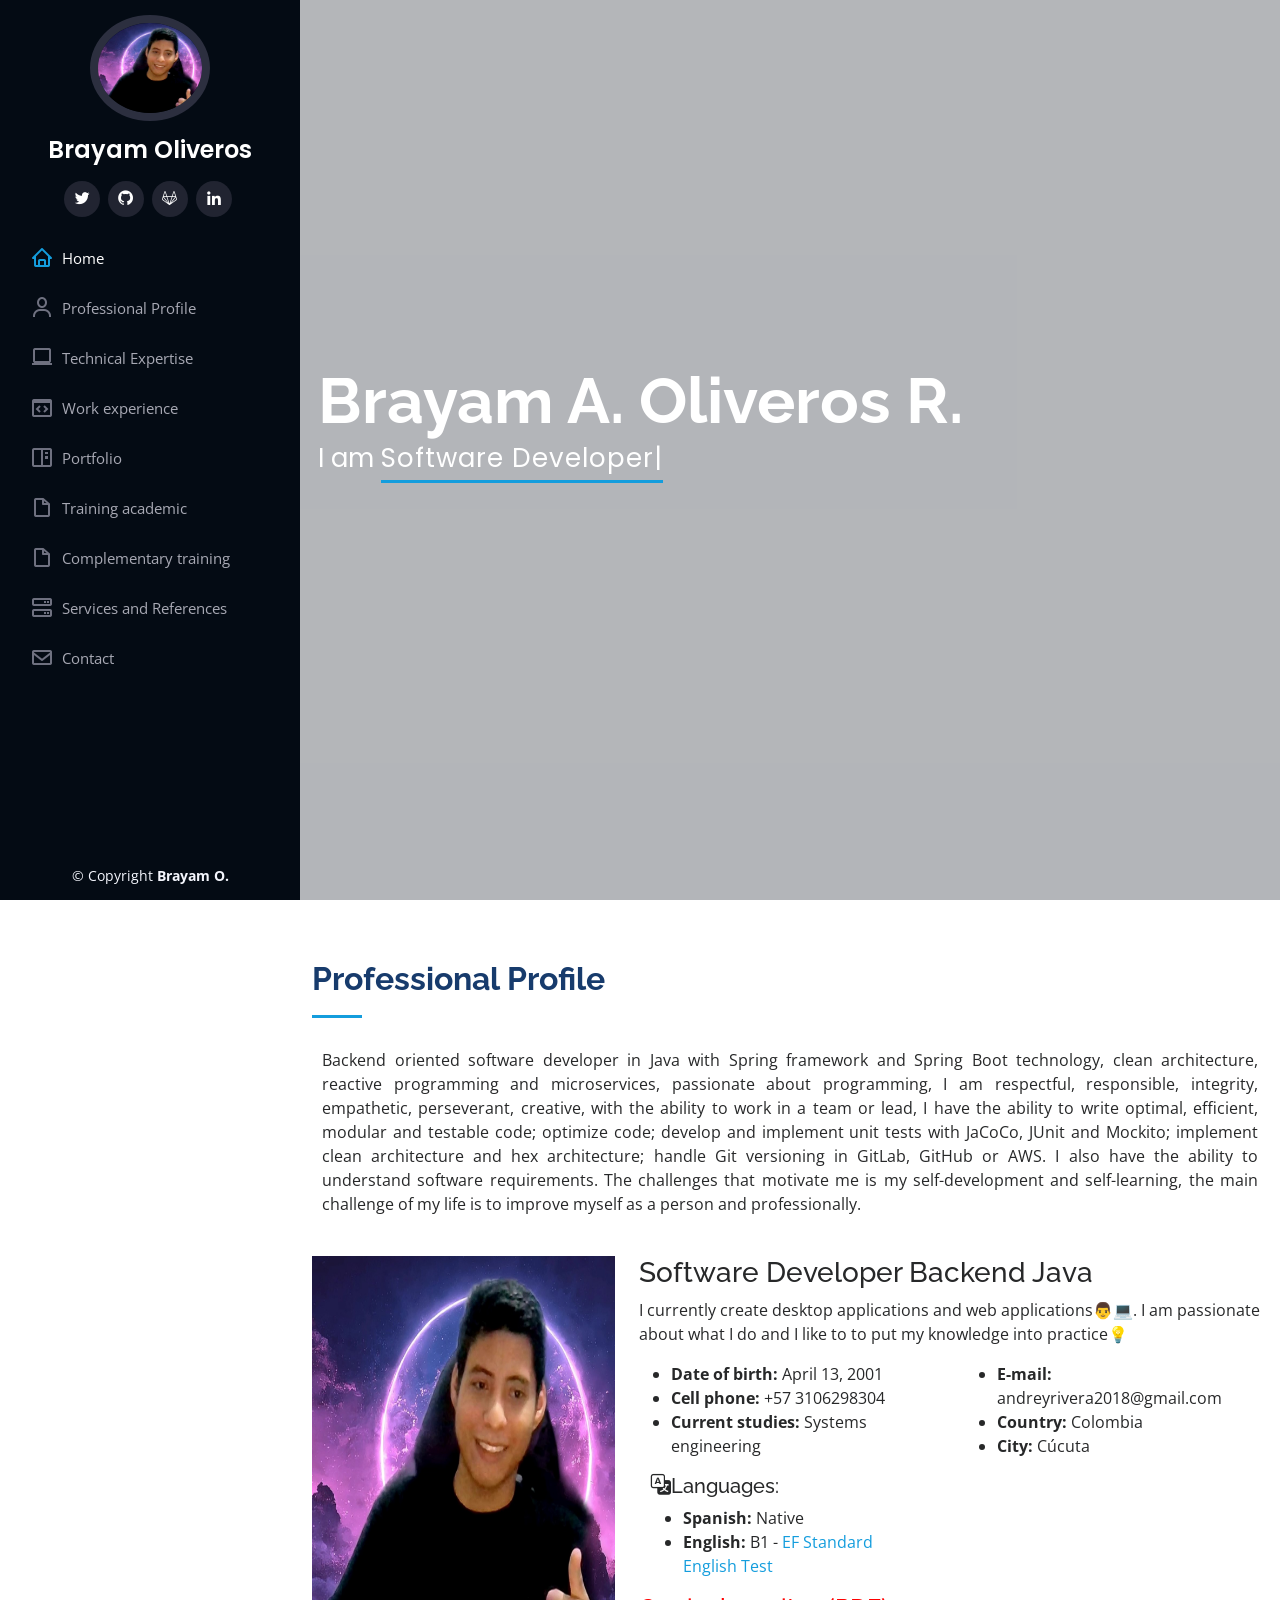
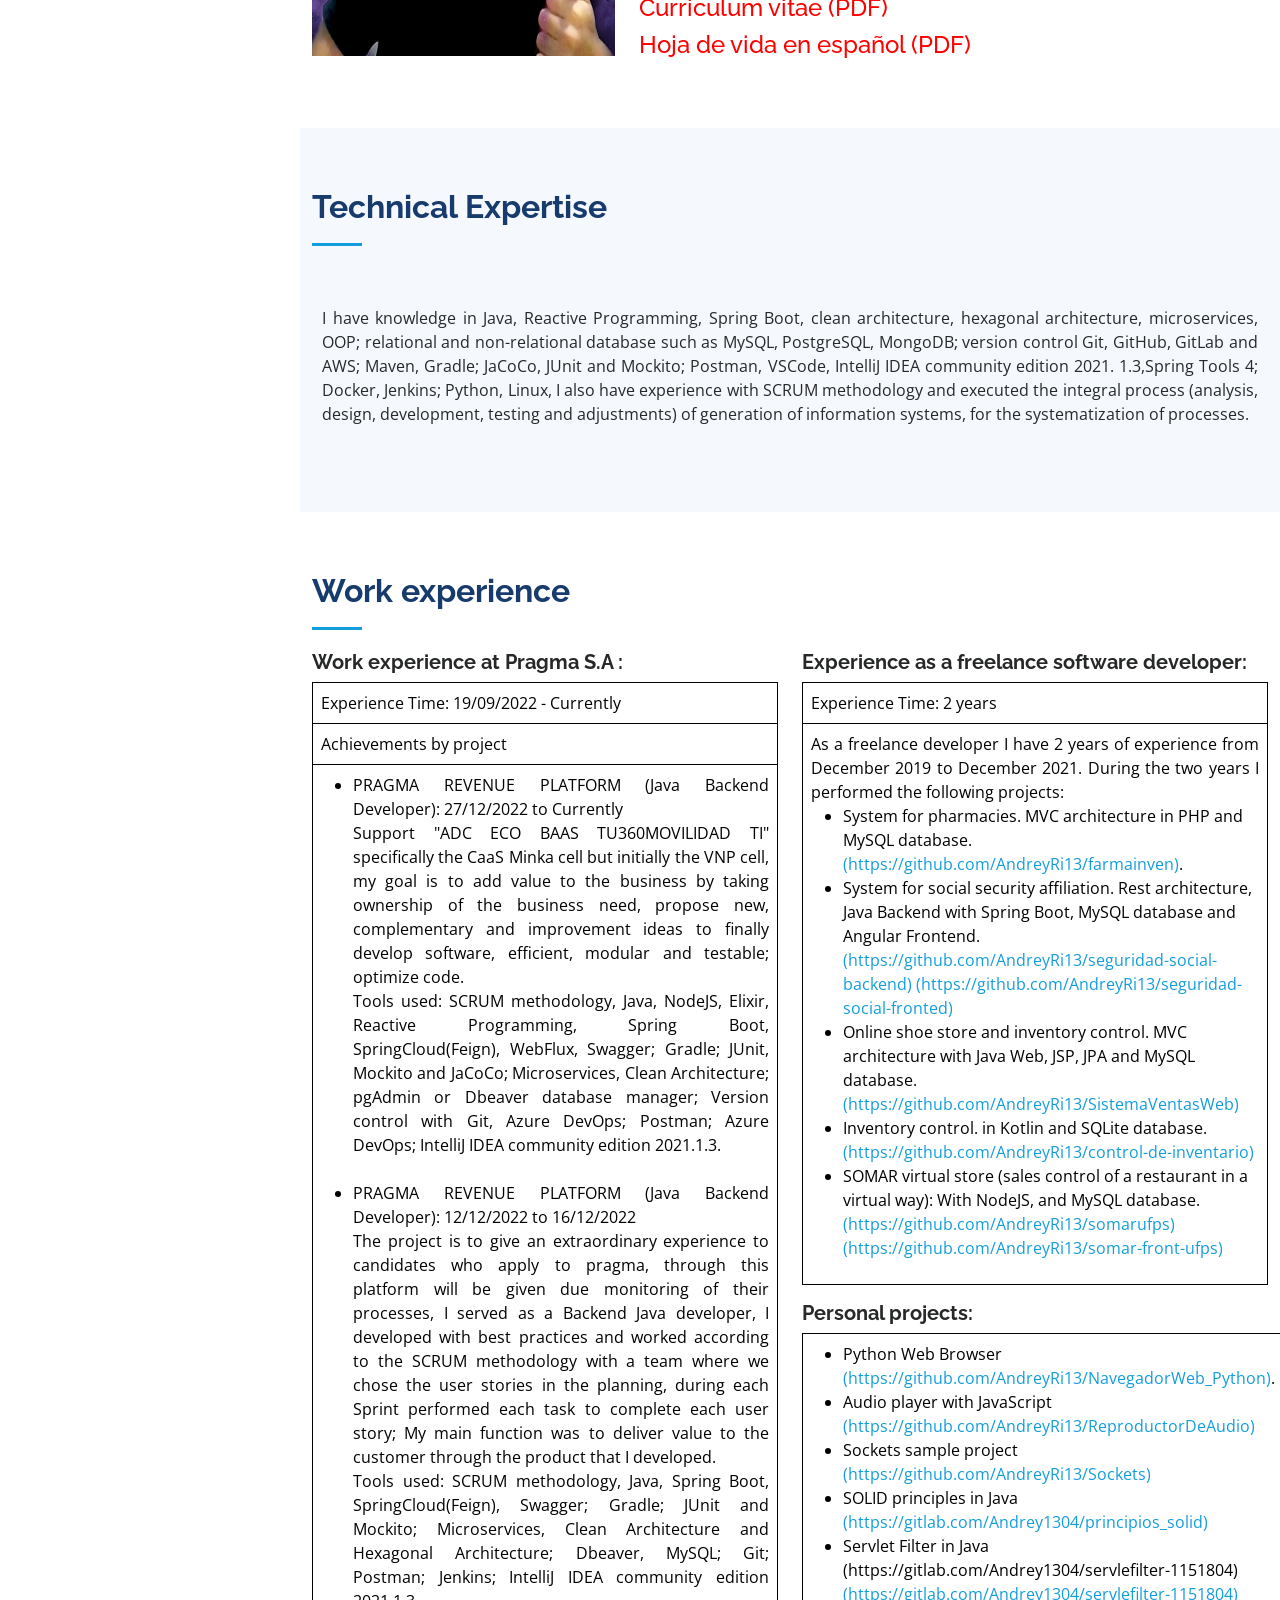
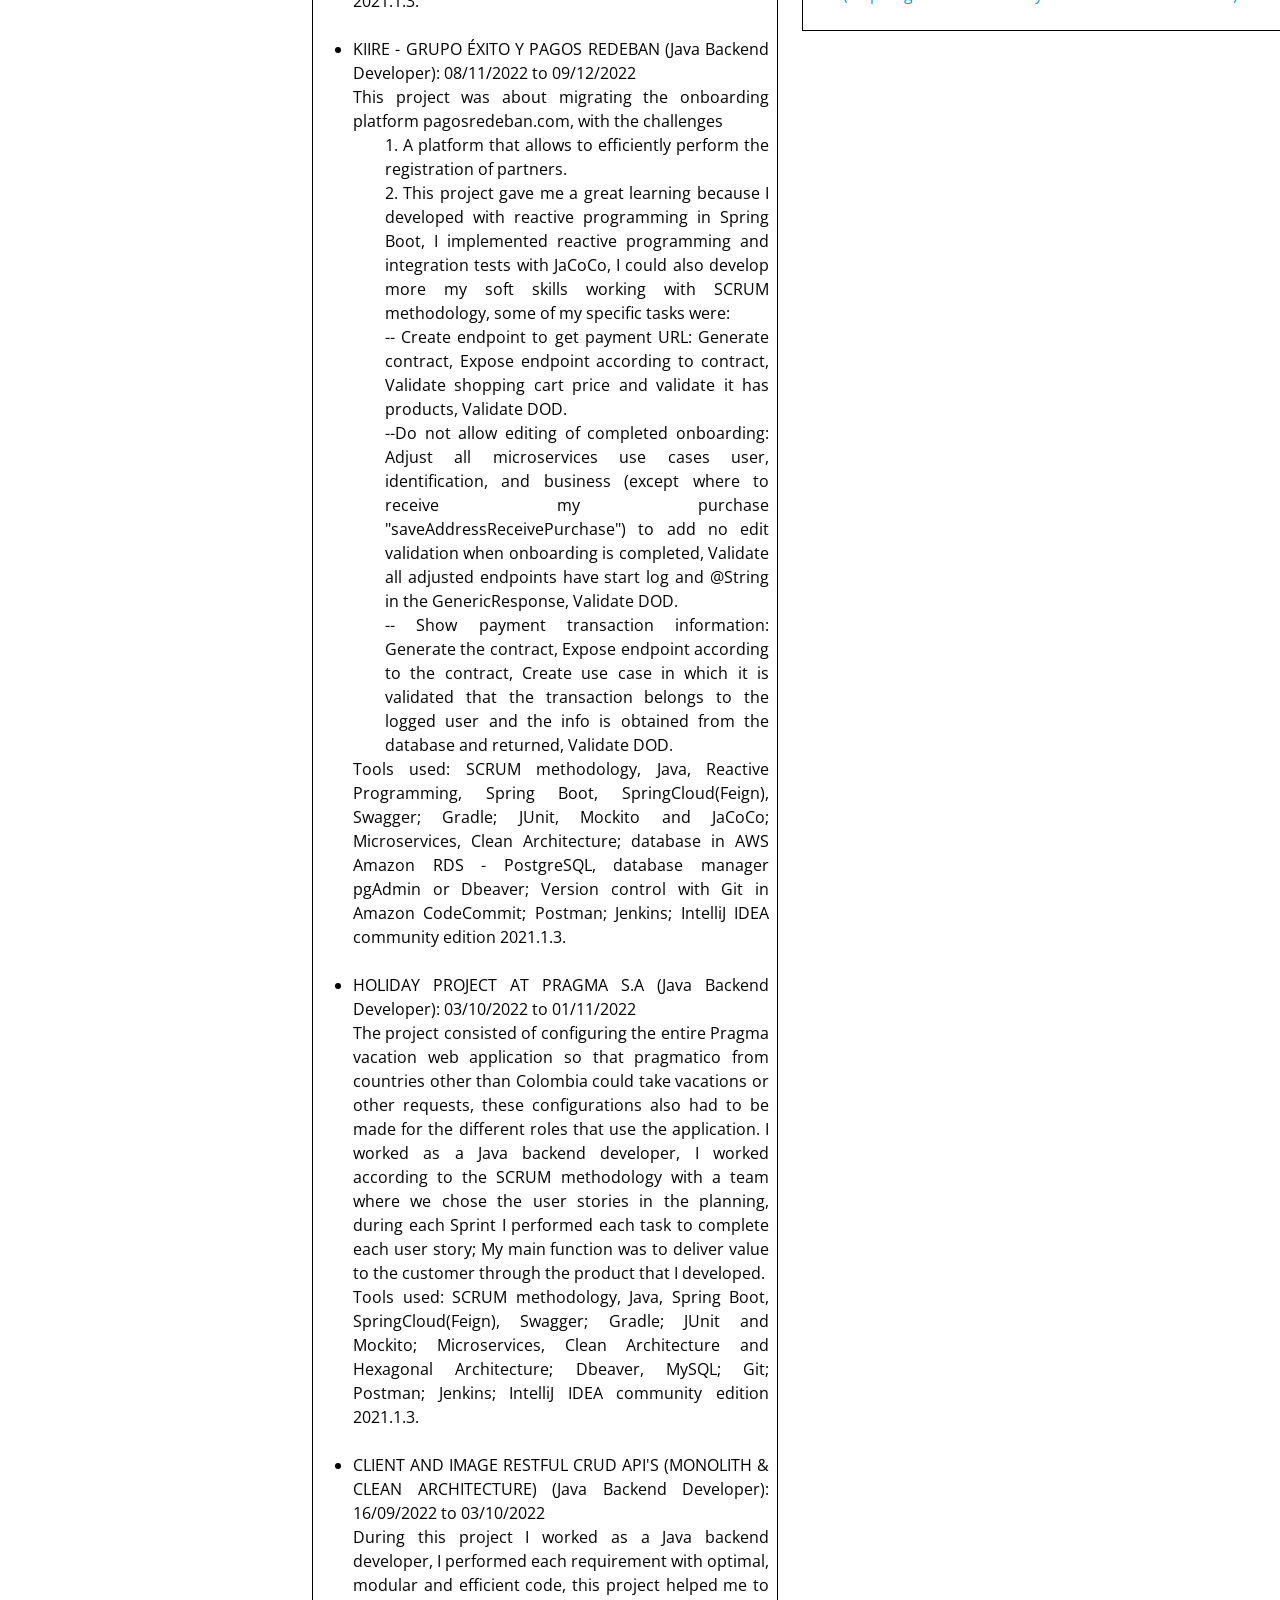
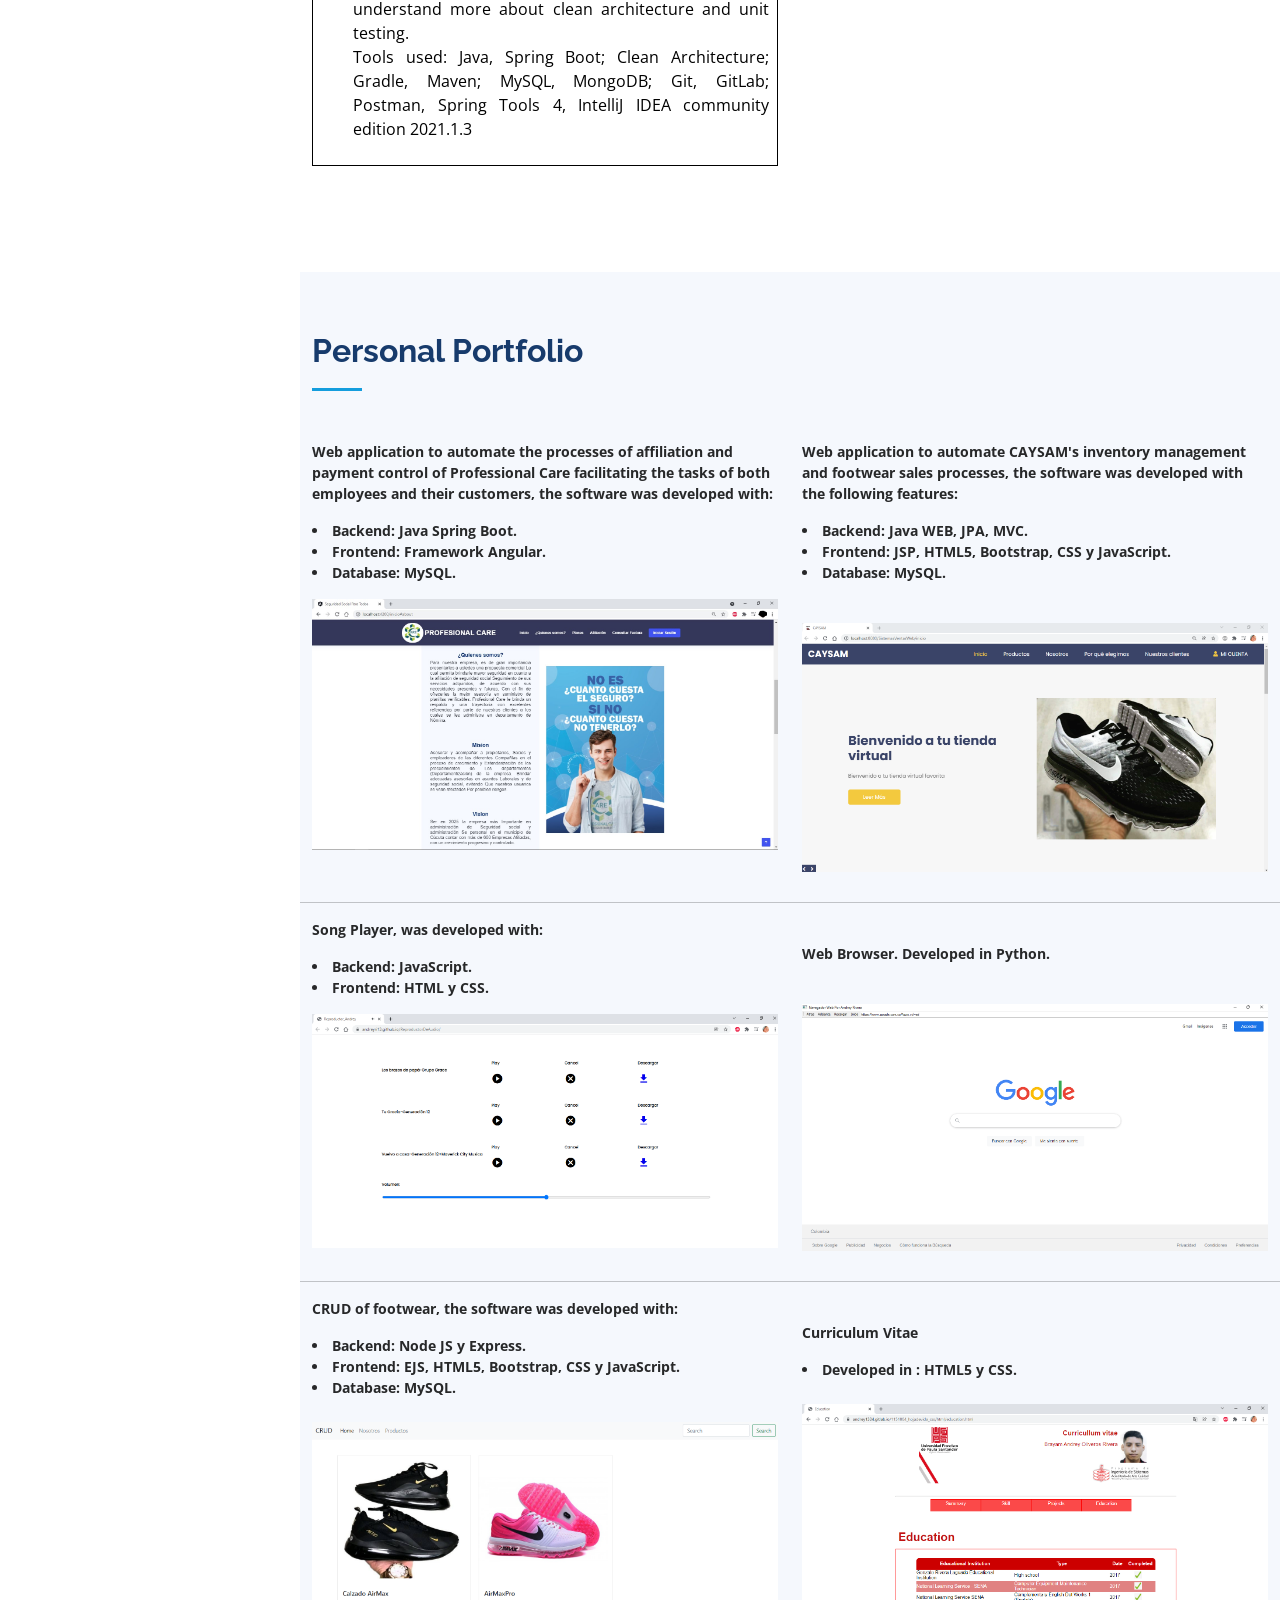
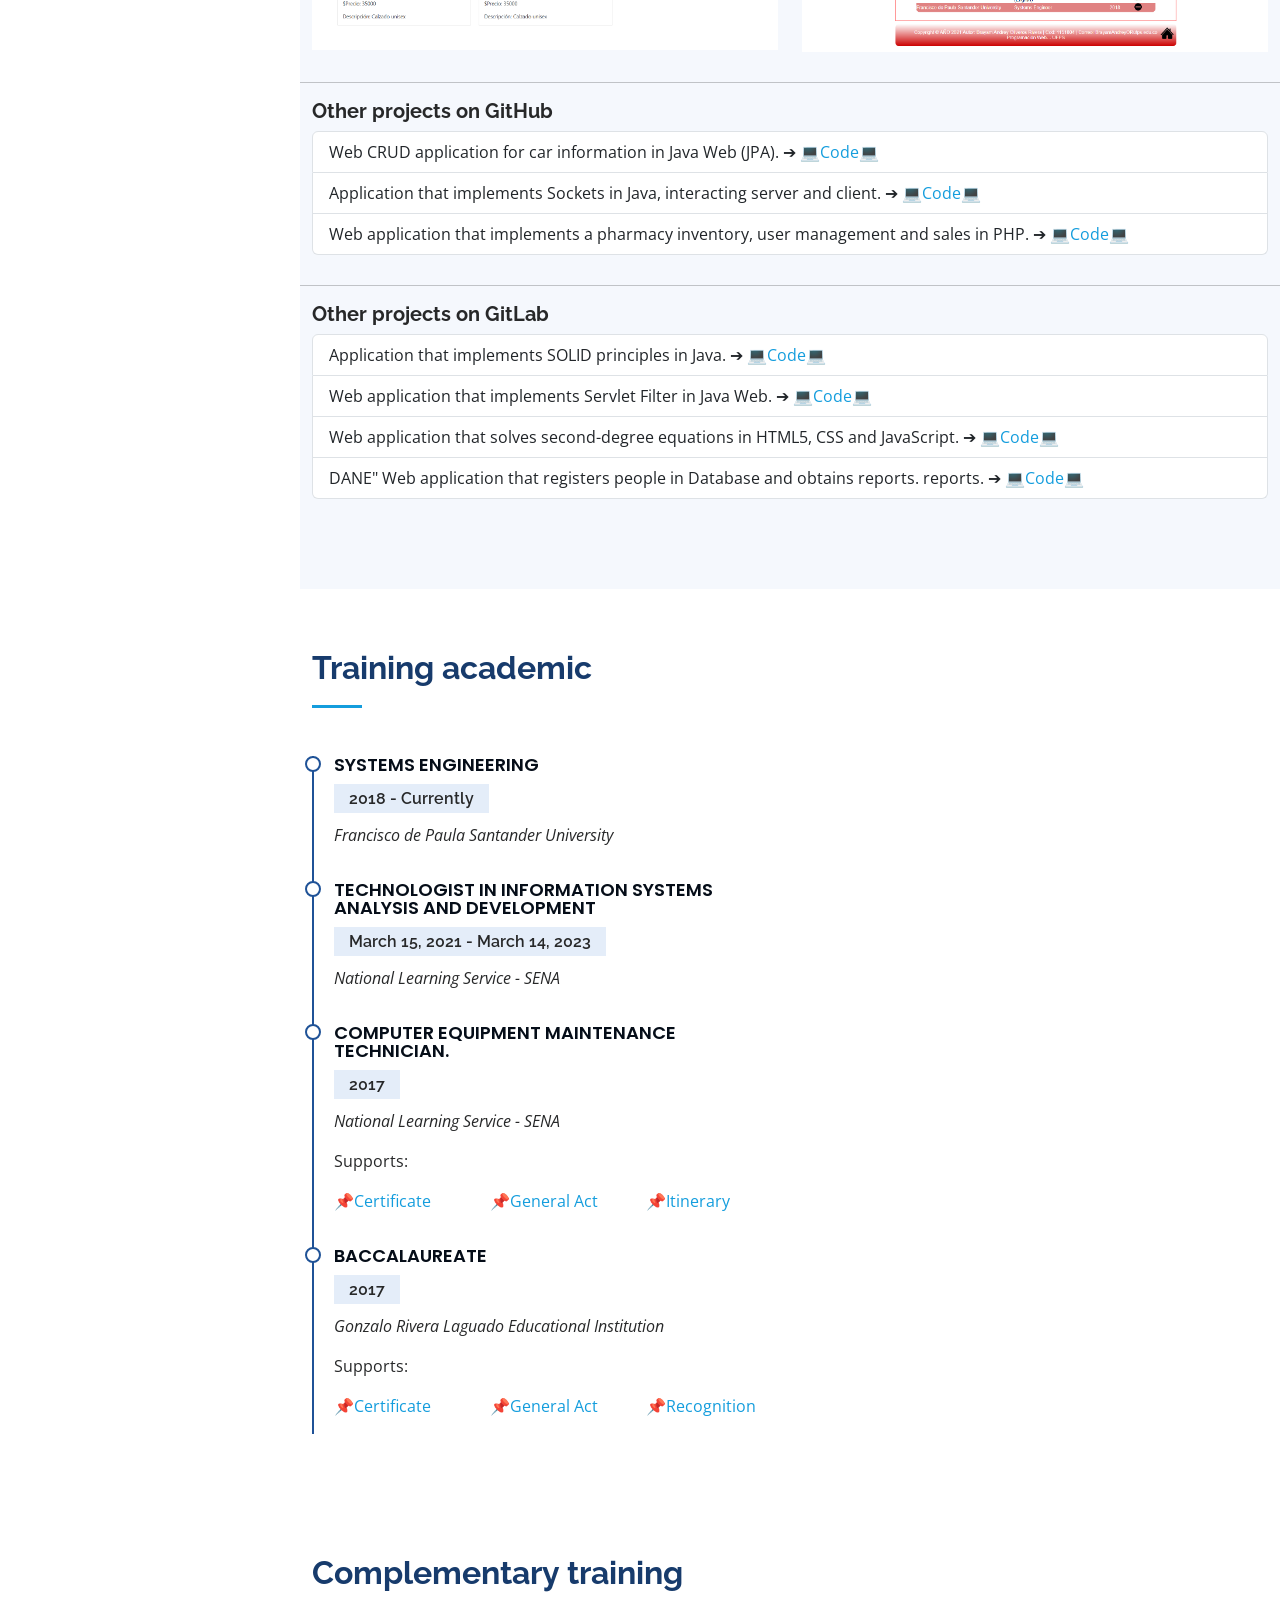
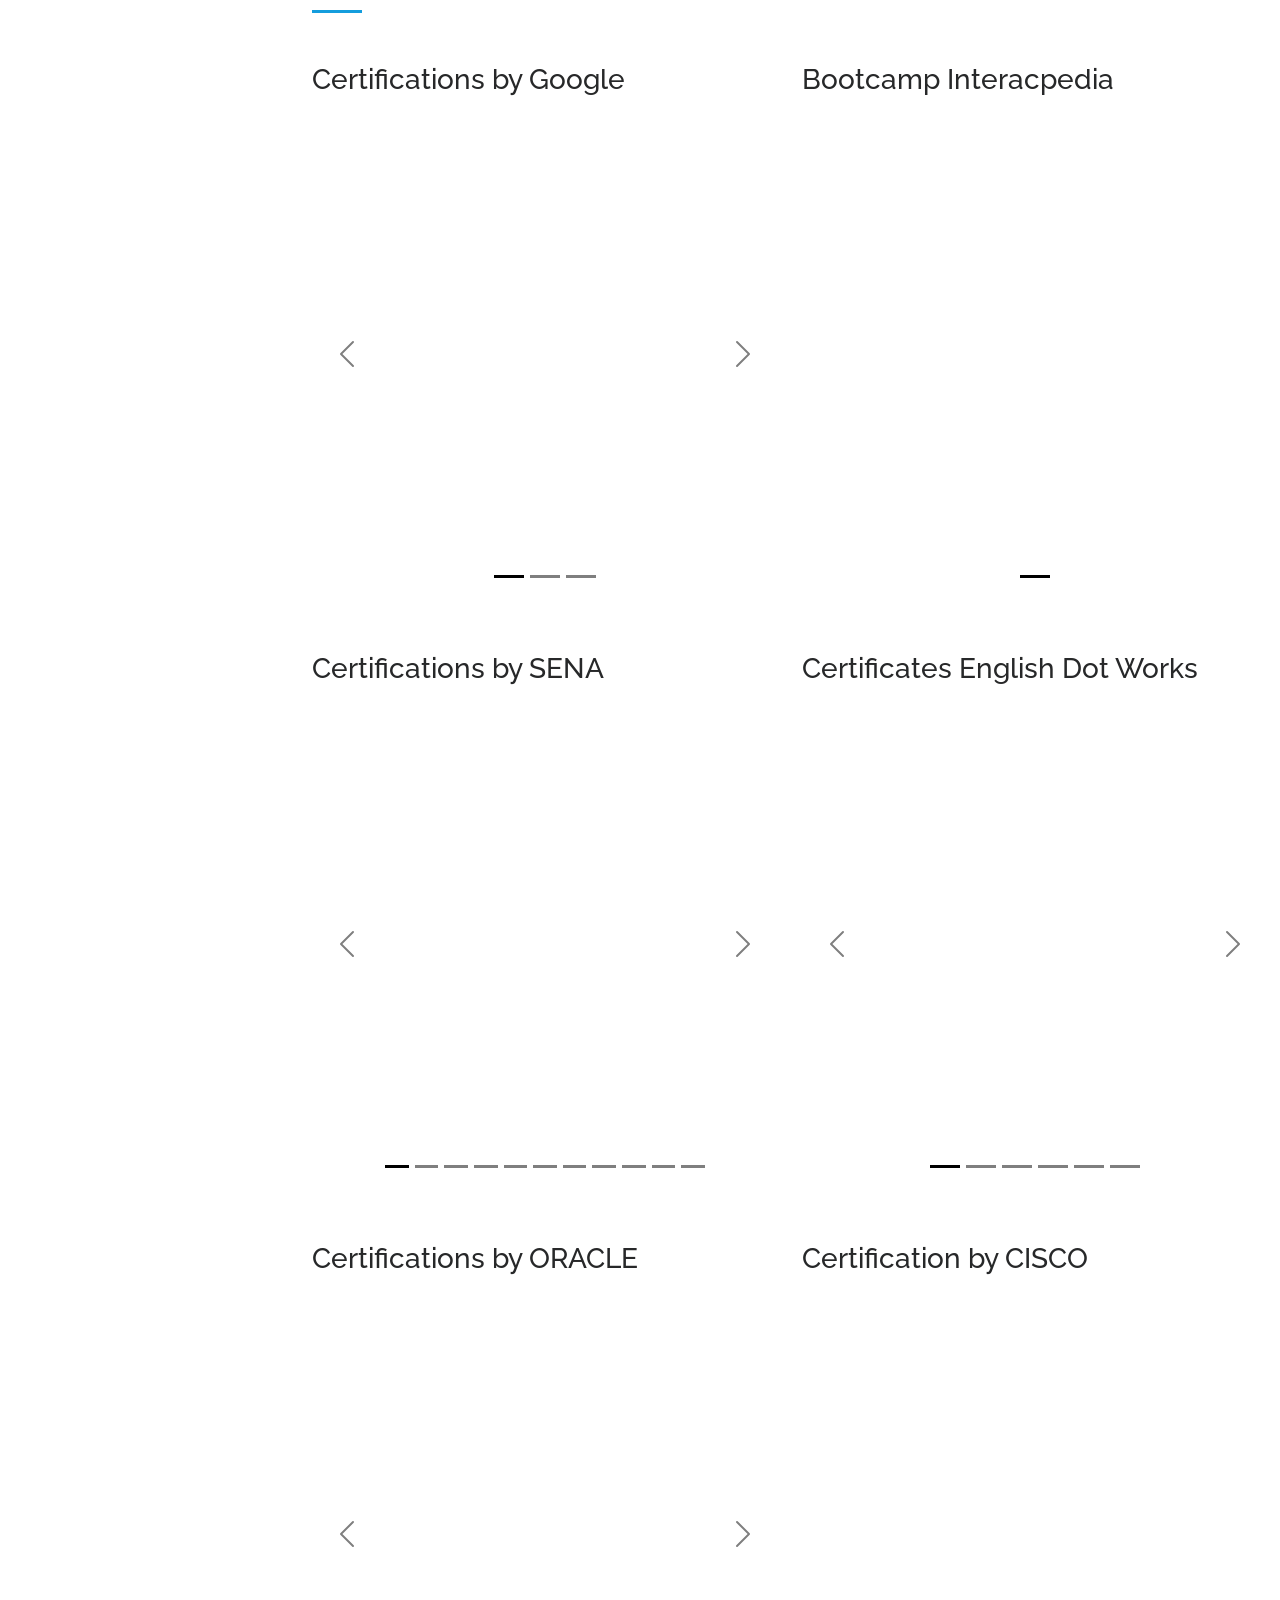
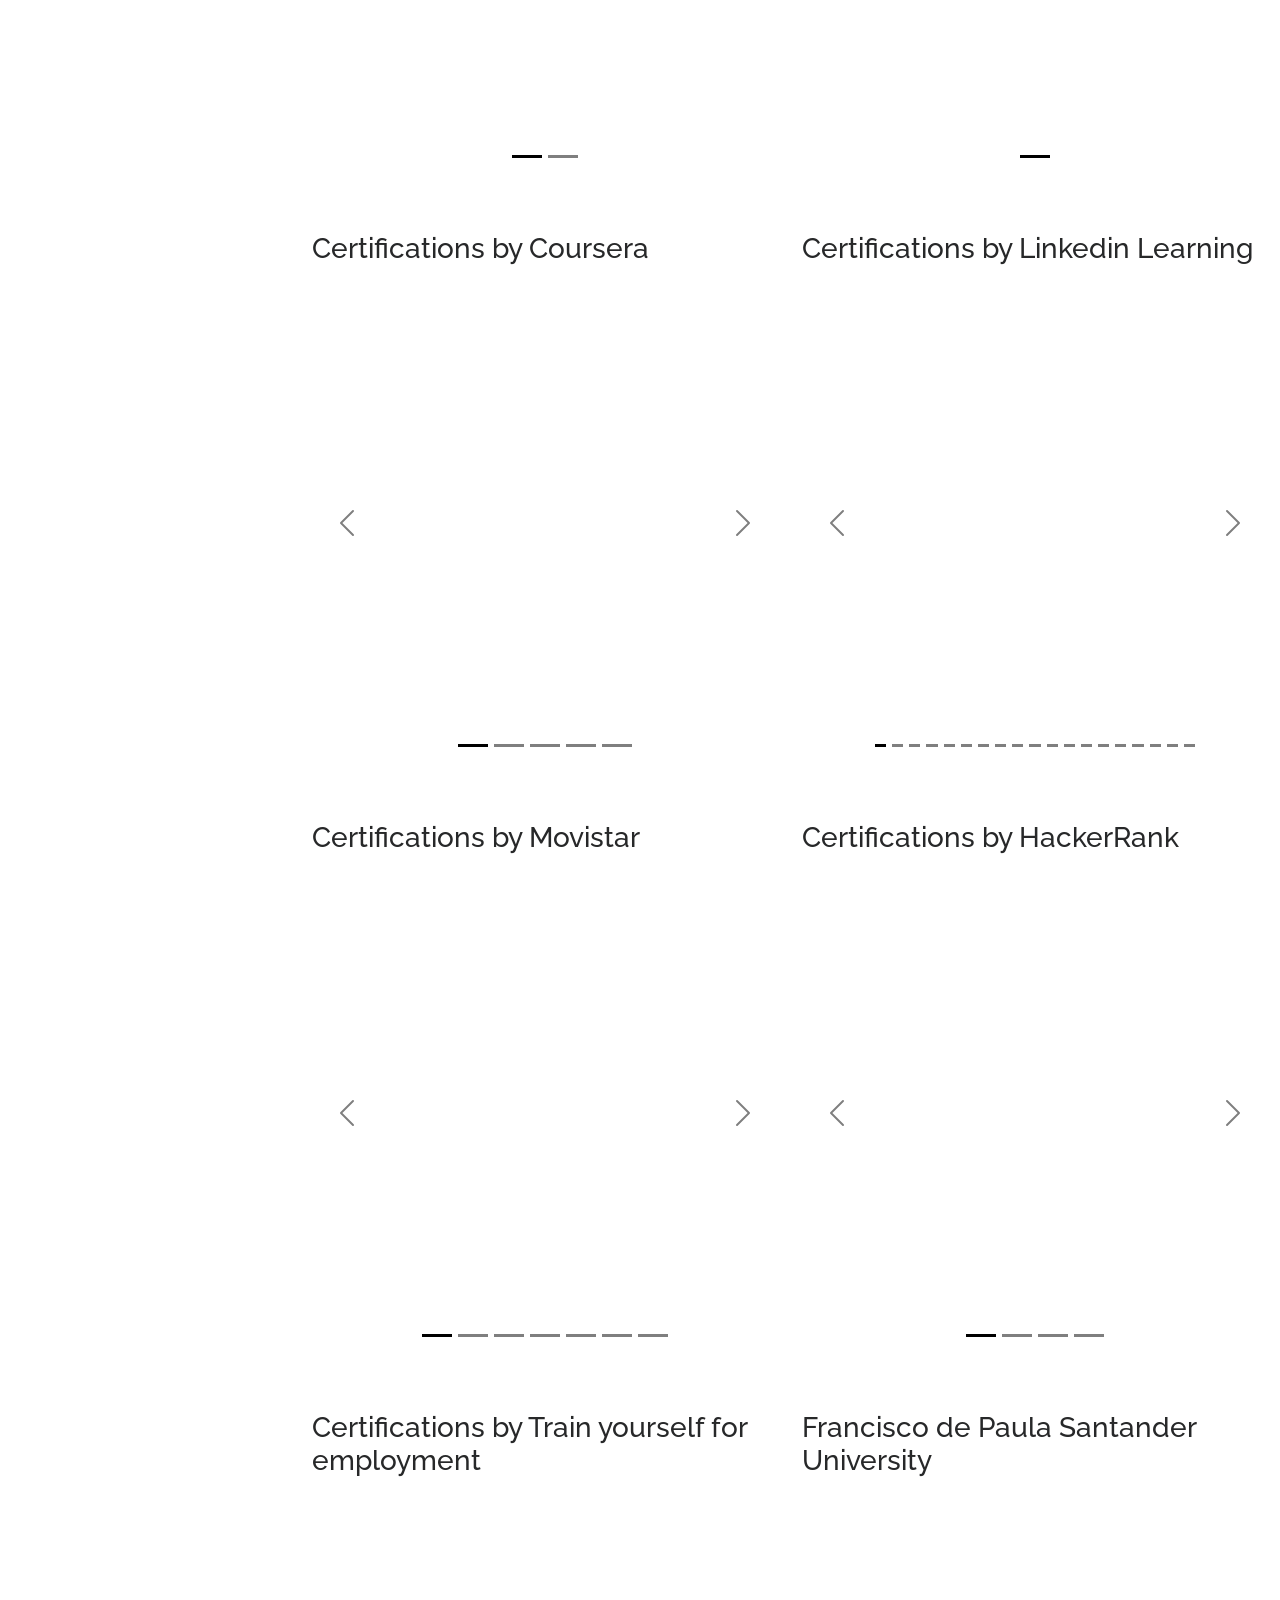
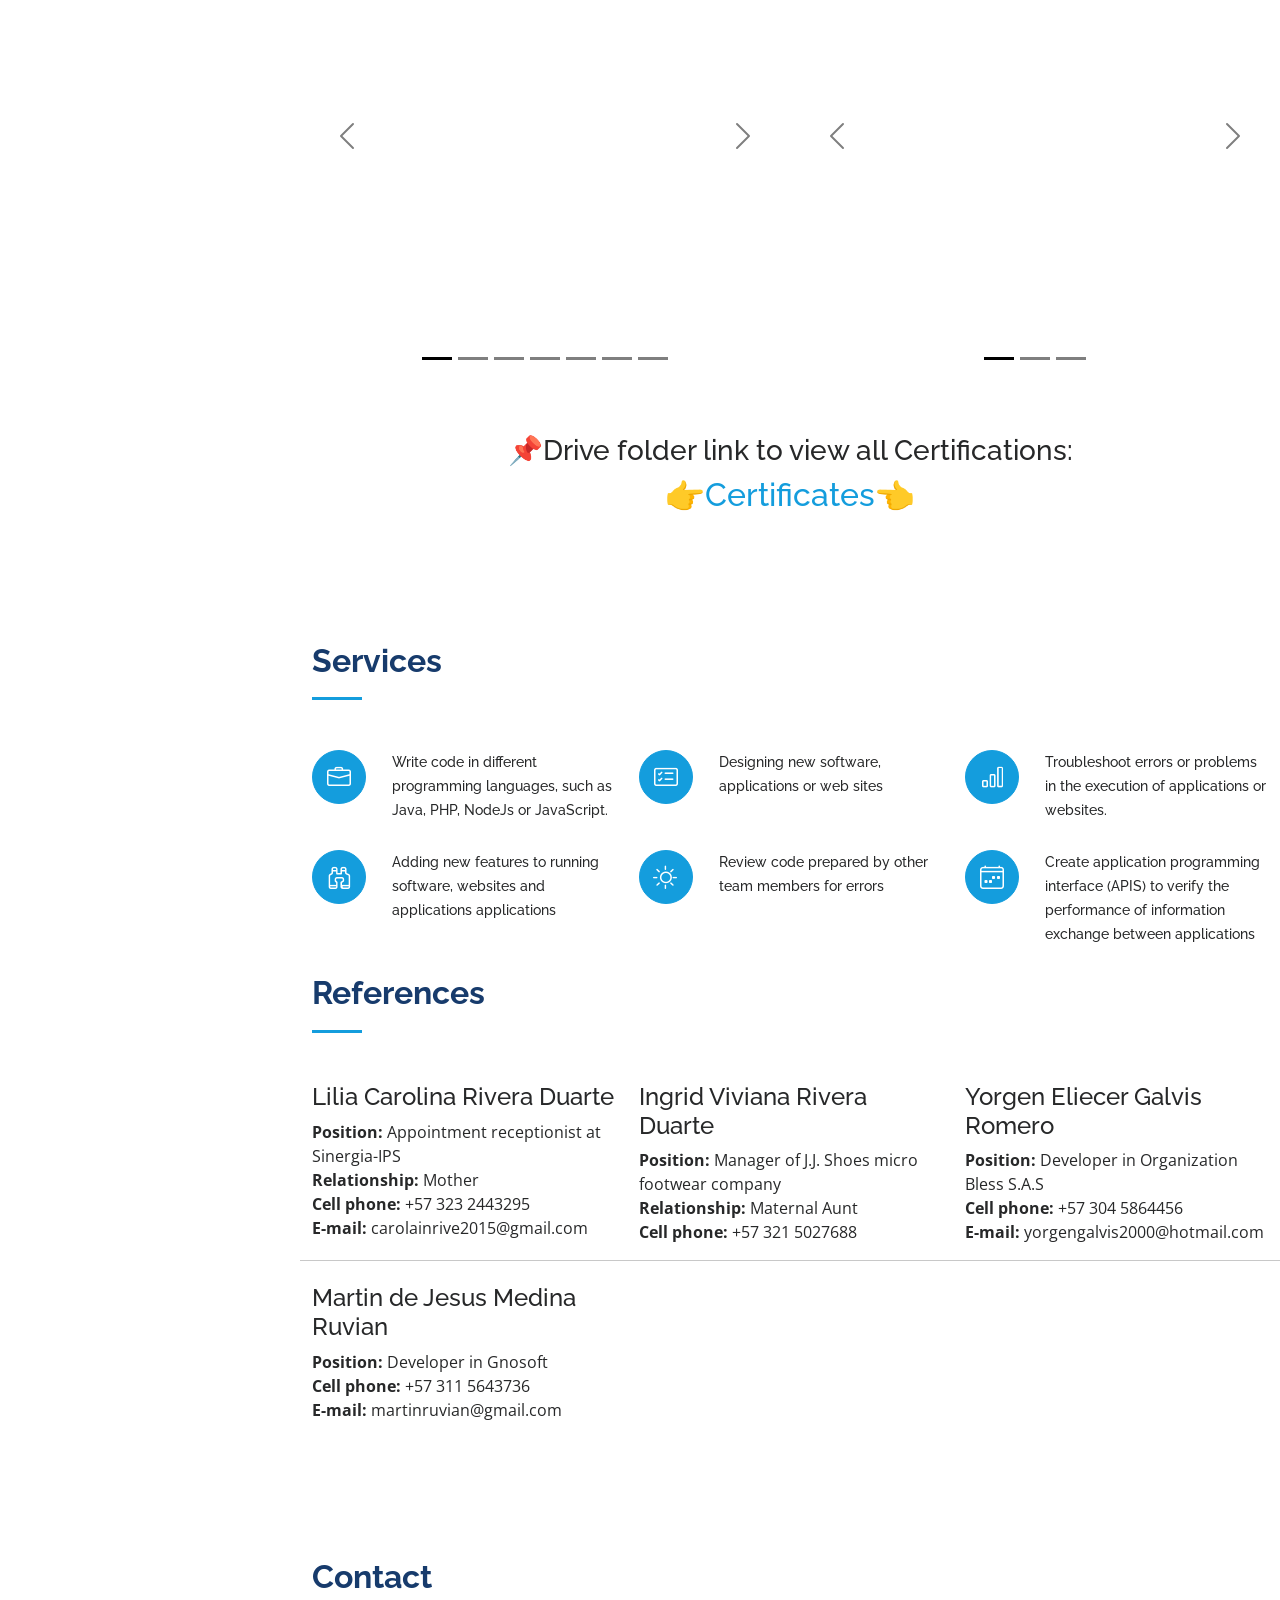
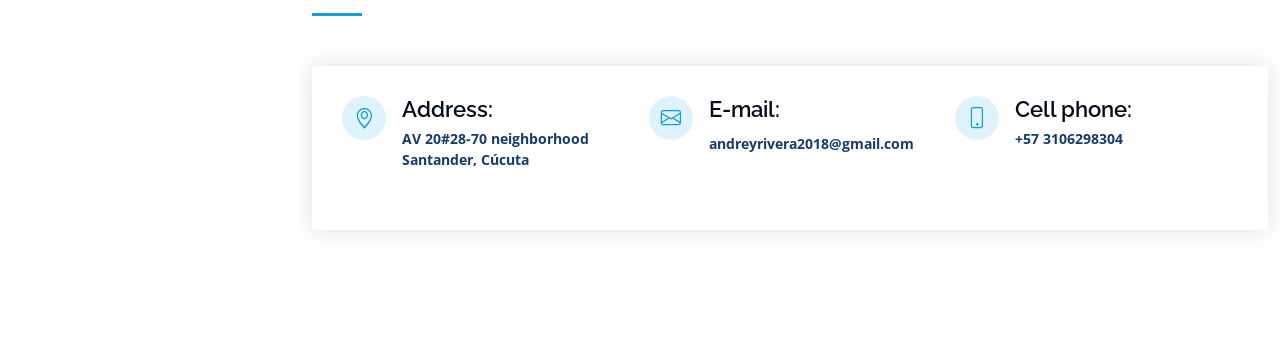
==== commit 2df5ee2b: "Update index.html" ====
--- a/index.html
+++ b/index.html
@@ -109,7 +109,7 @@
 
         <div class="row">
           <div class="col-lg-4">
-            <img src="assets/img/image-profile.jpg" class="img-fluid" alt="" style="width: 140; height: 500px;">
+            <img src="assets/img/image-profile.jpg" class="img-fluid" alt="" style="height: 400px;">
           </div>
           <div class="col-lg-8 pt-4 pt-lg-0 content">
             <h3>Software Developer Backend Java</h3>
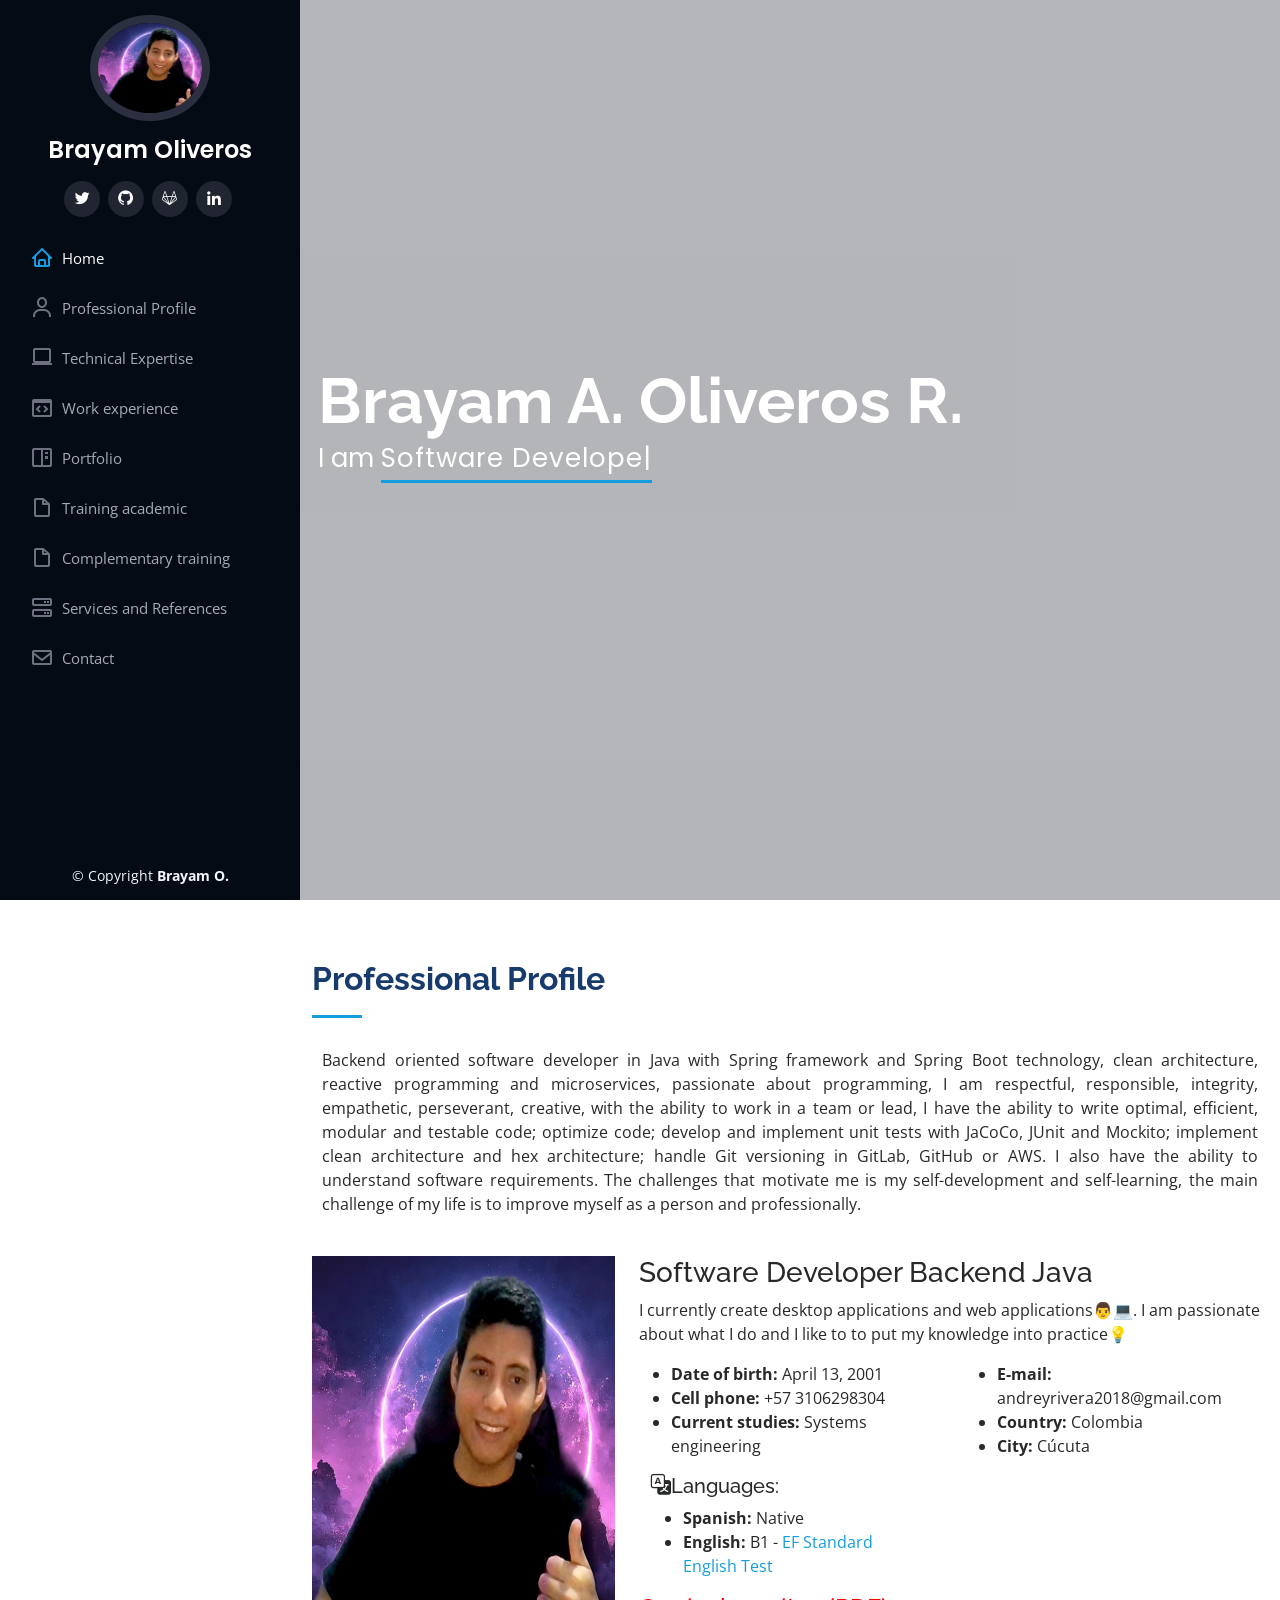
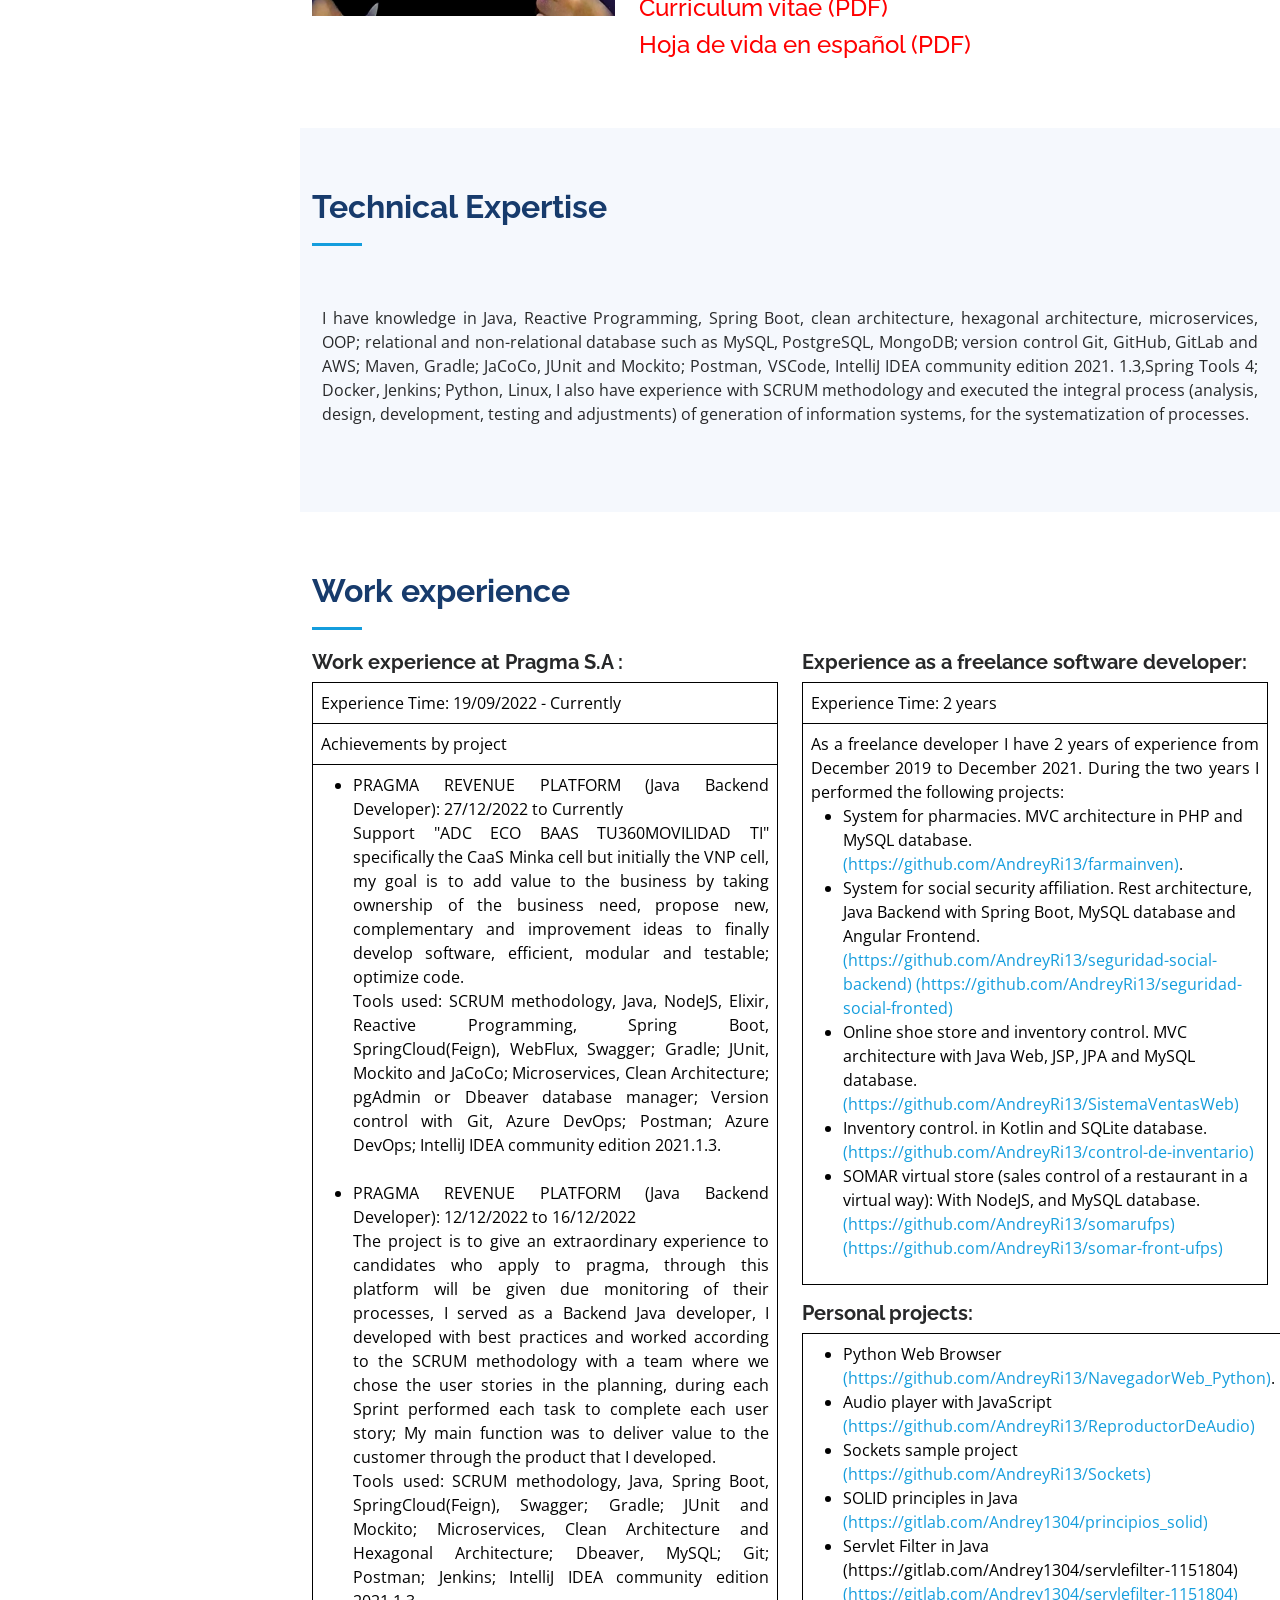
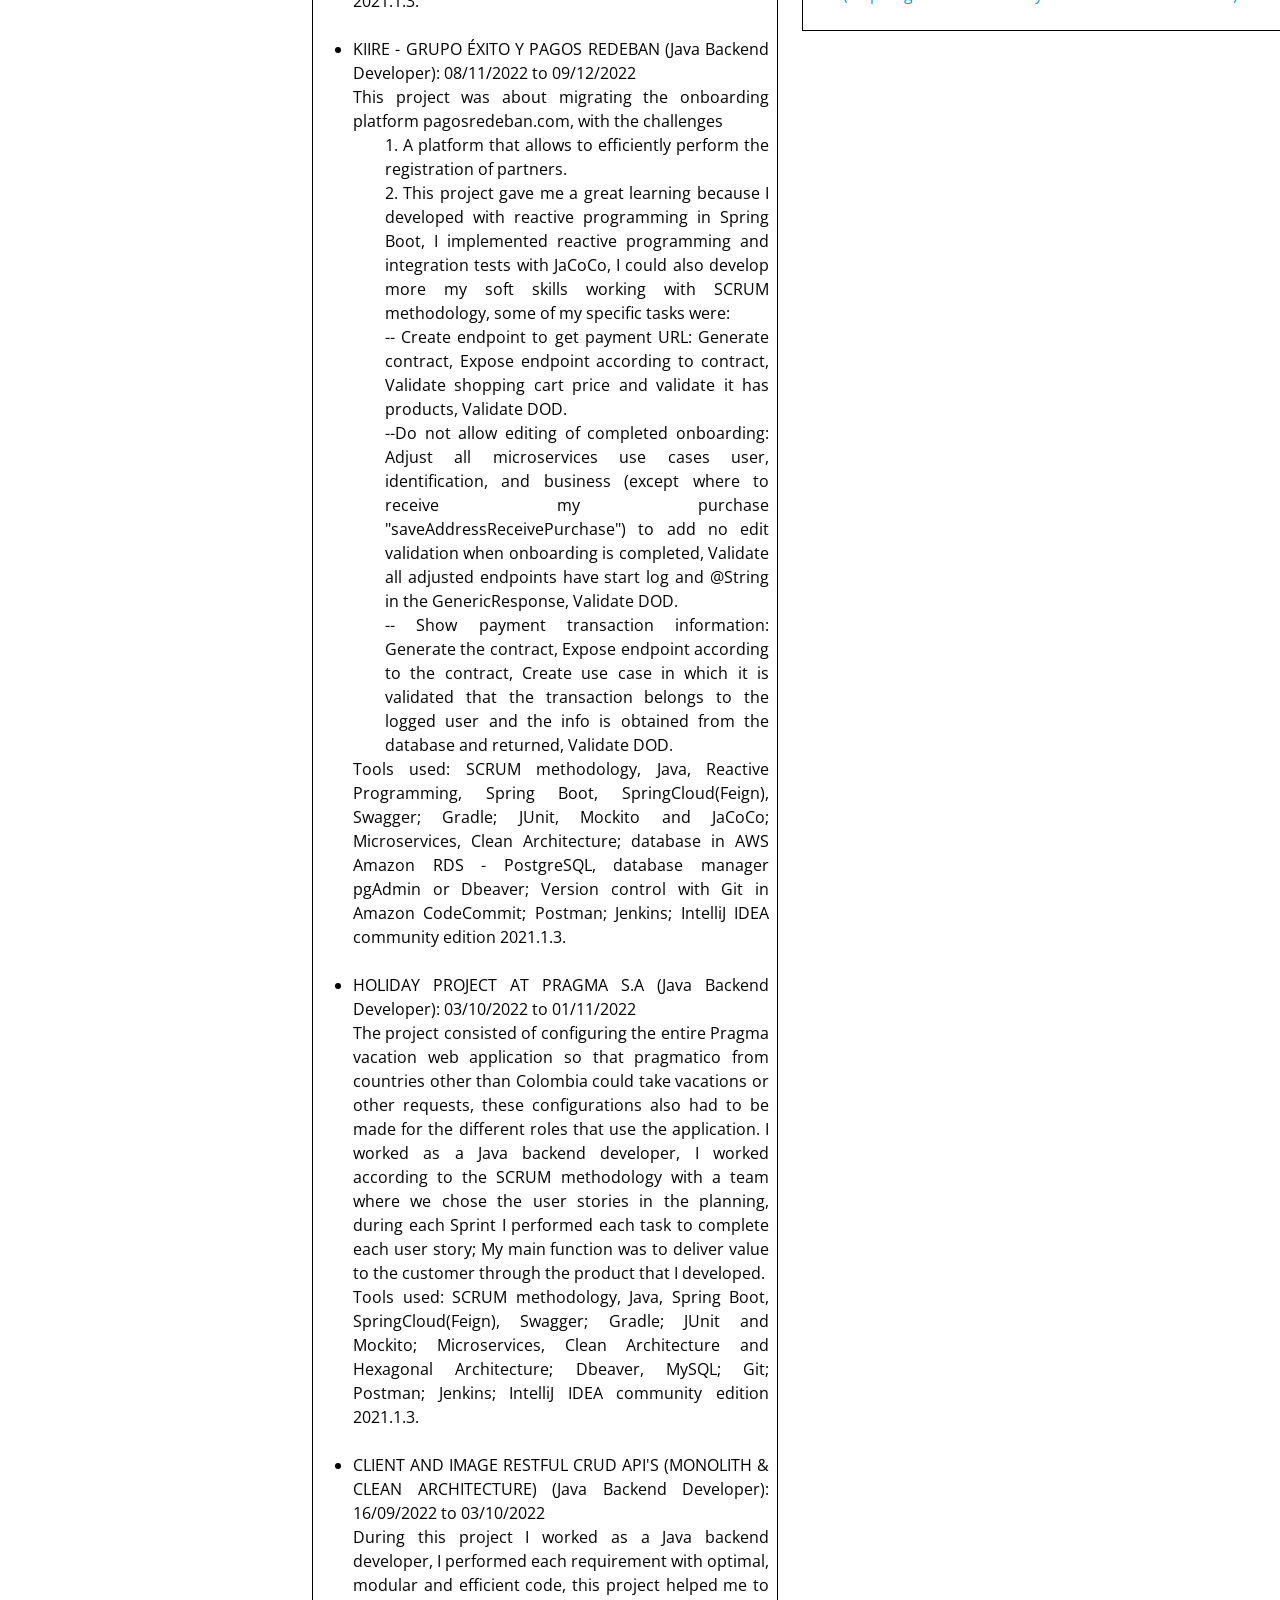
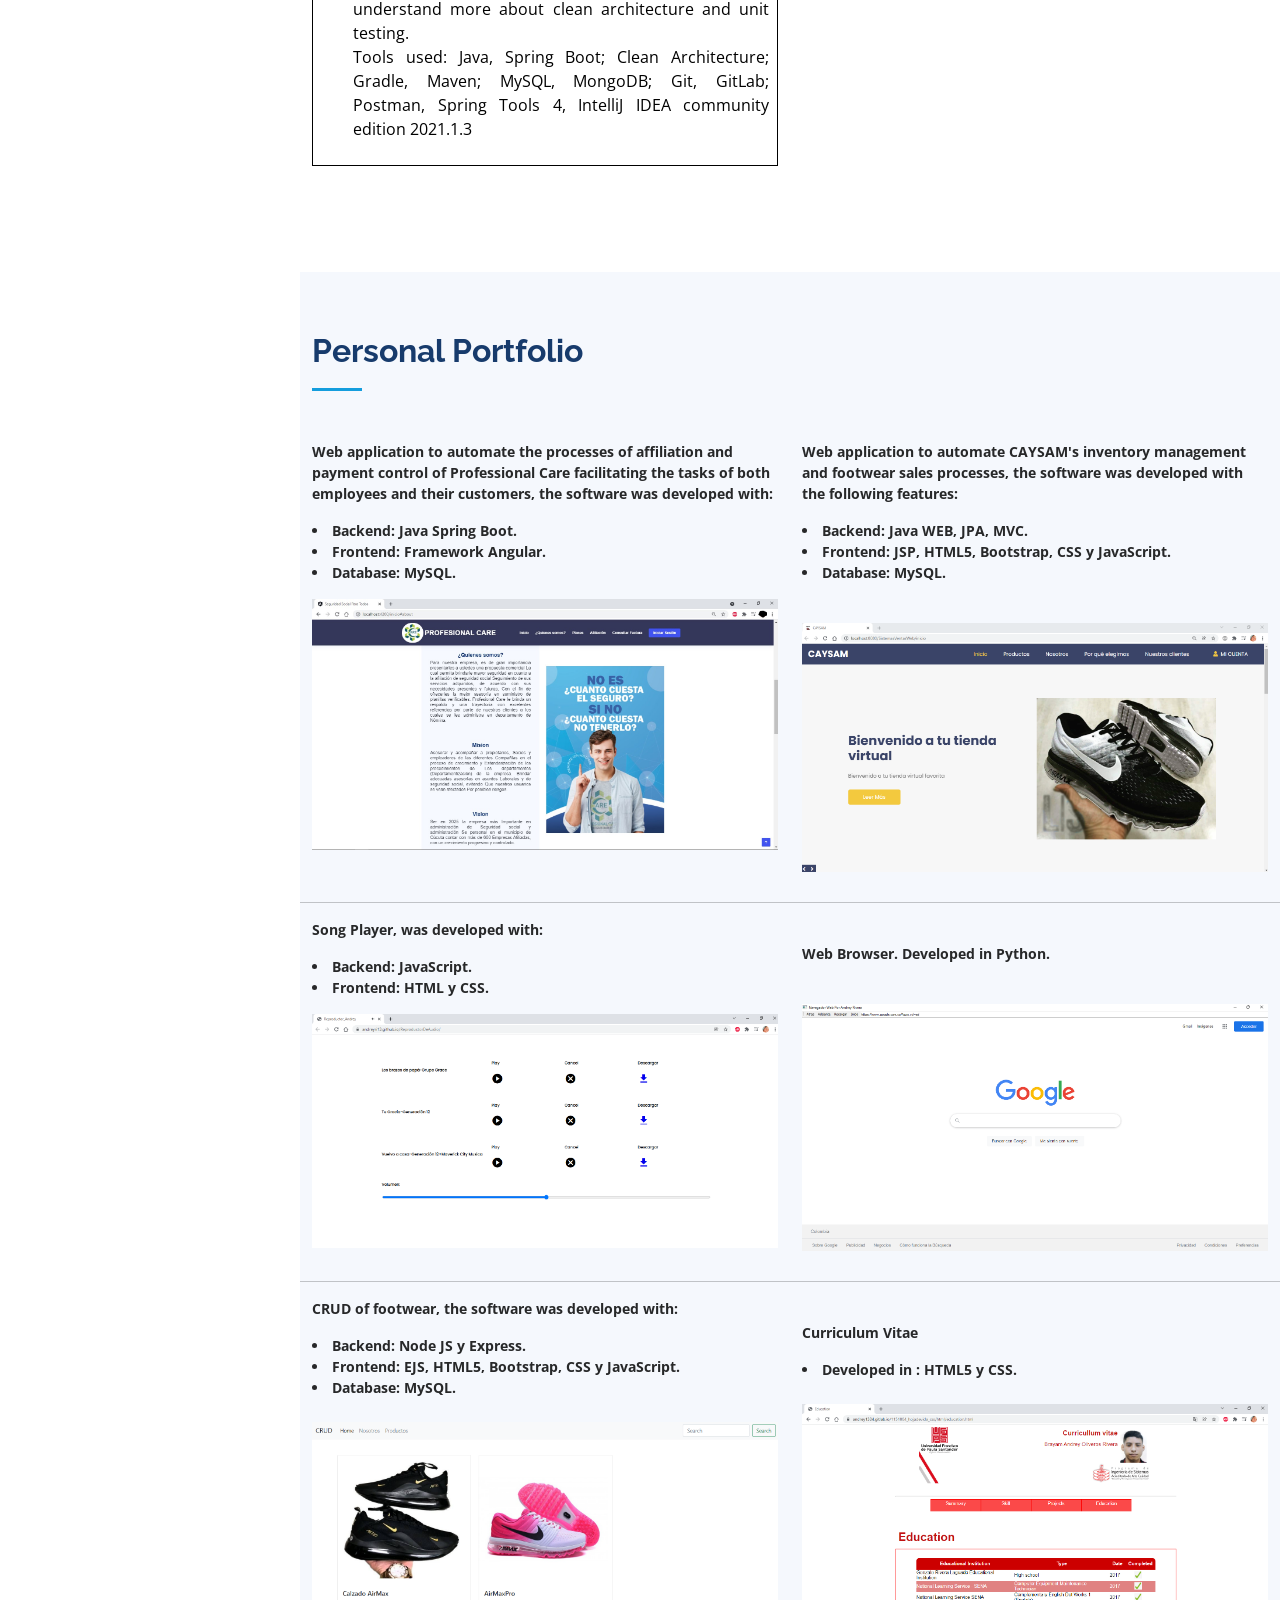
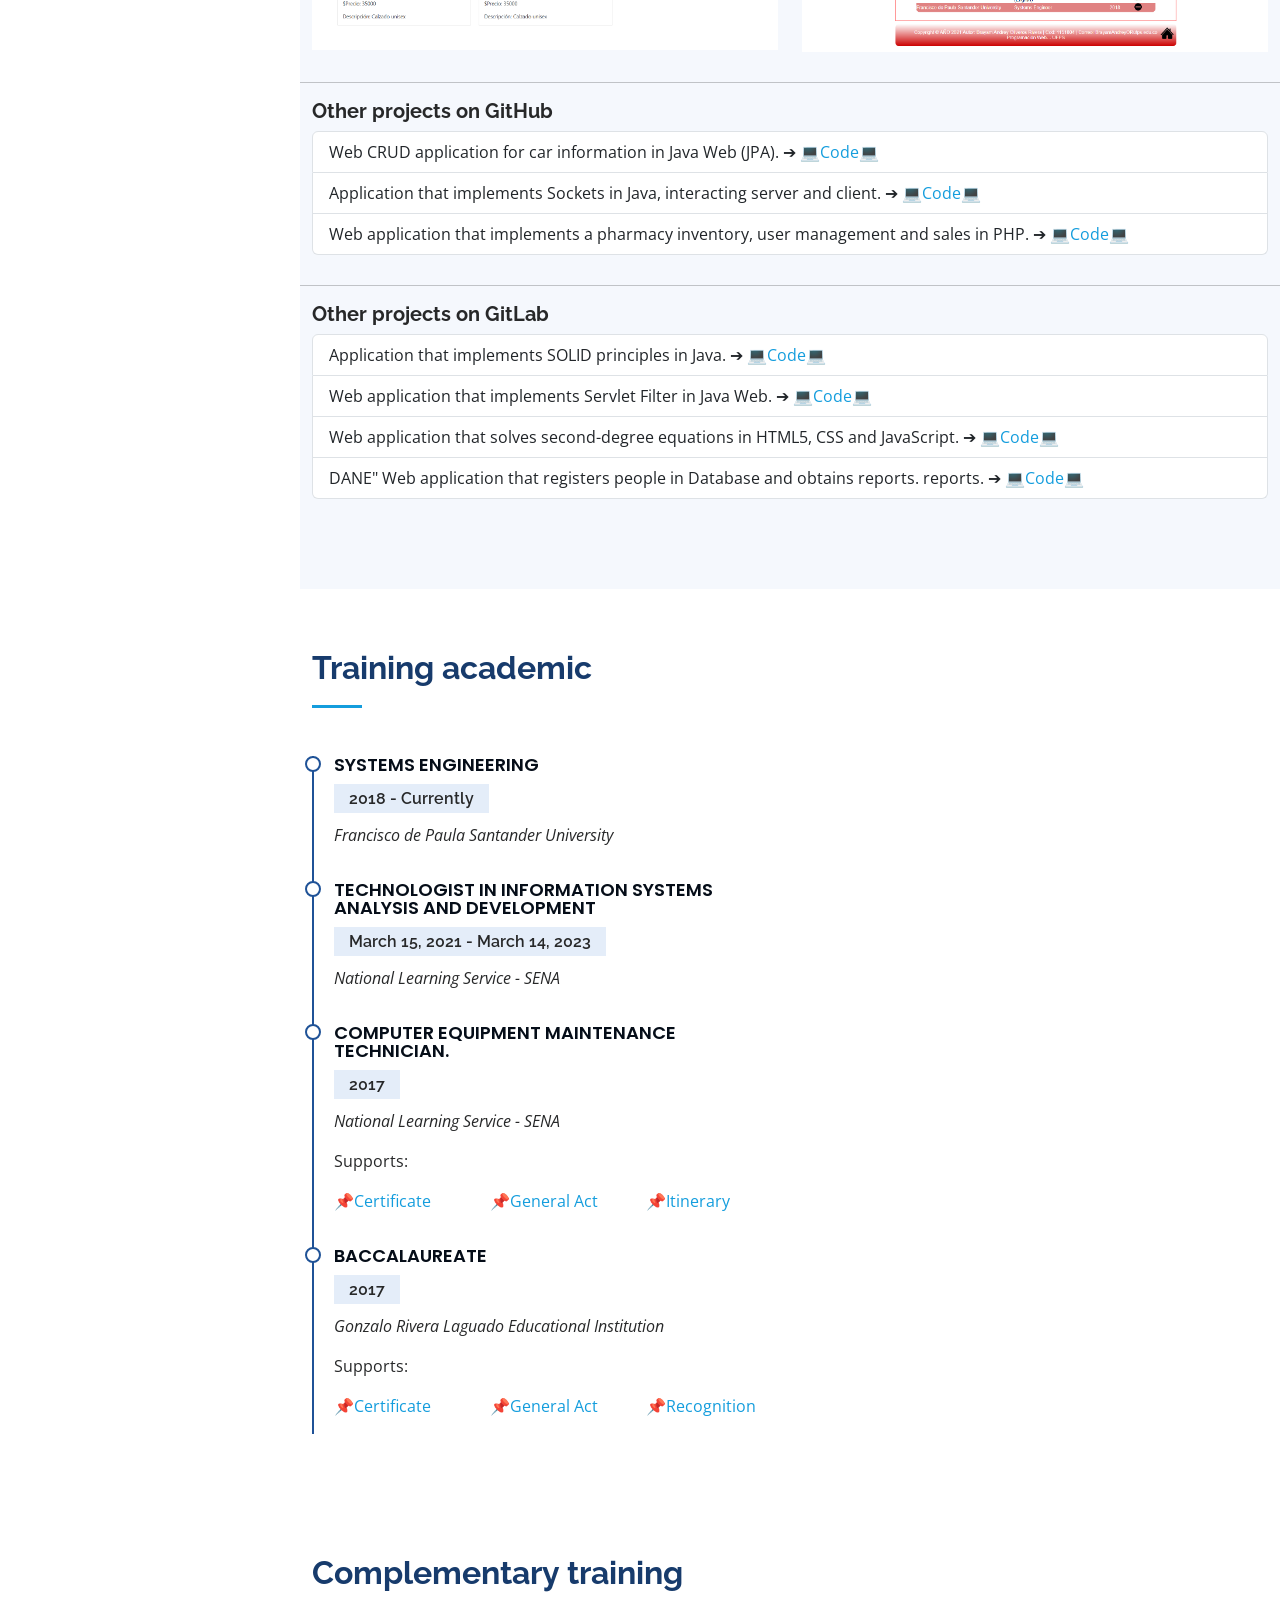
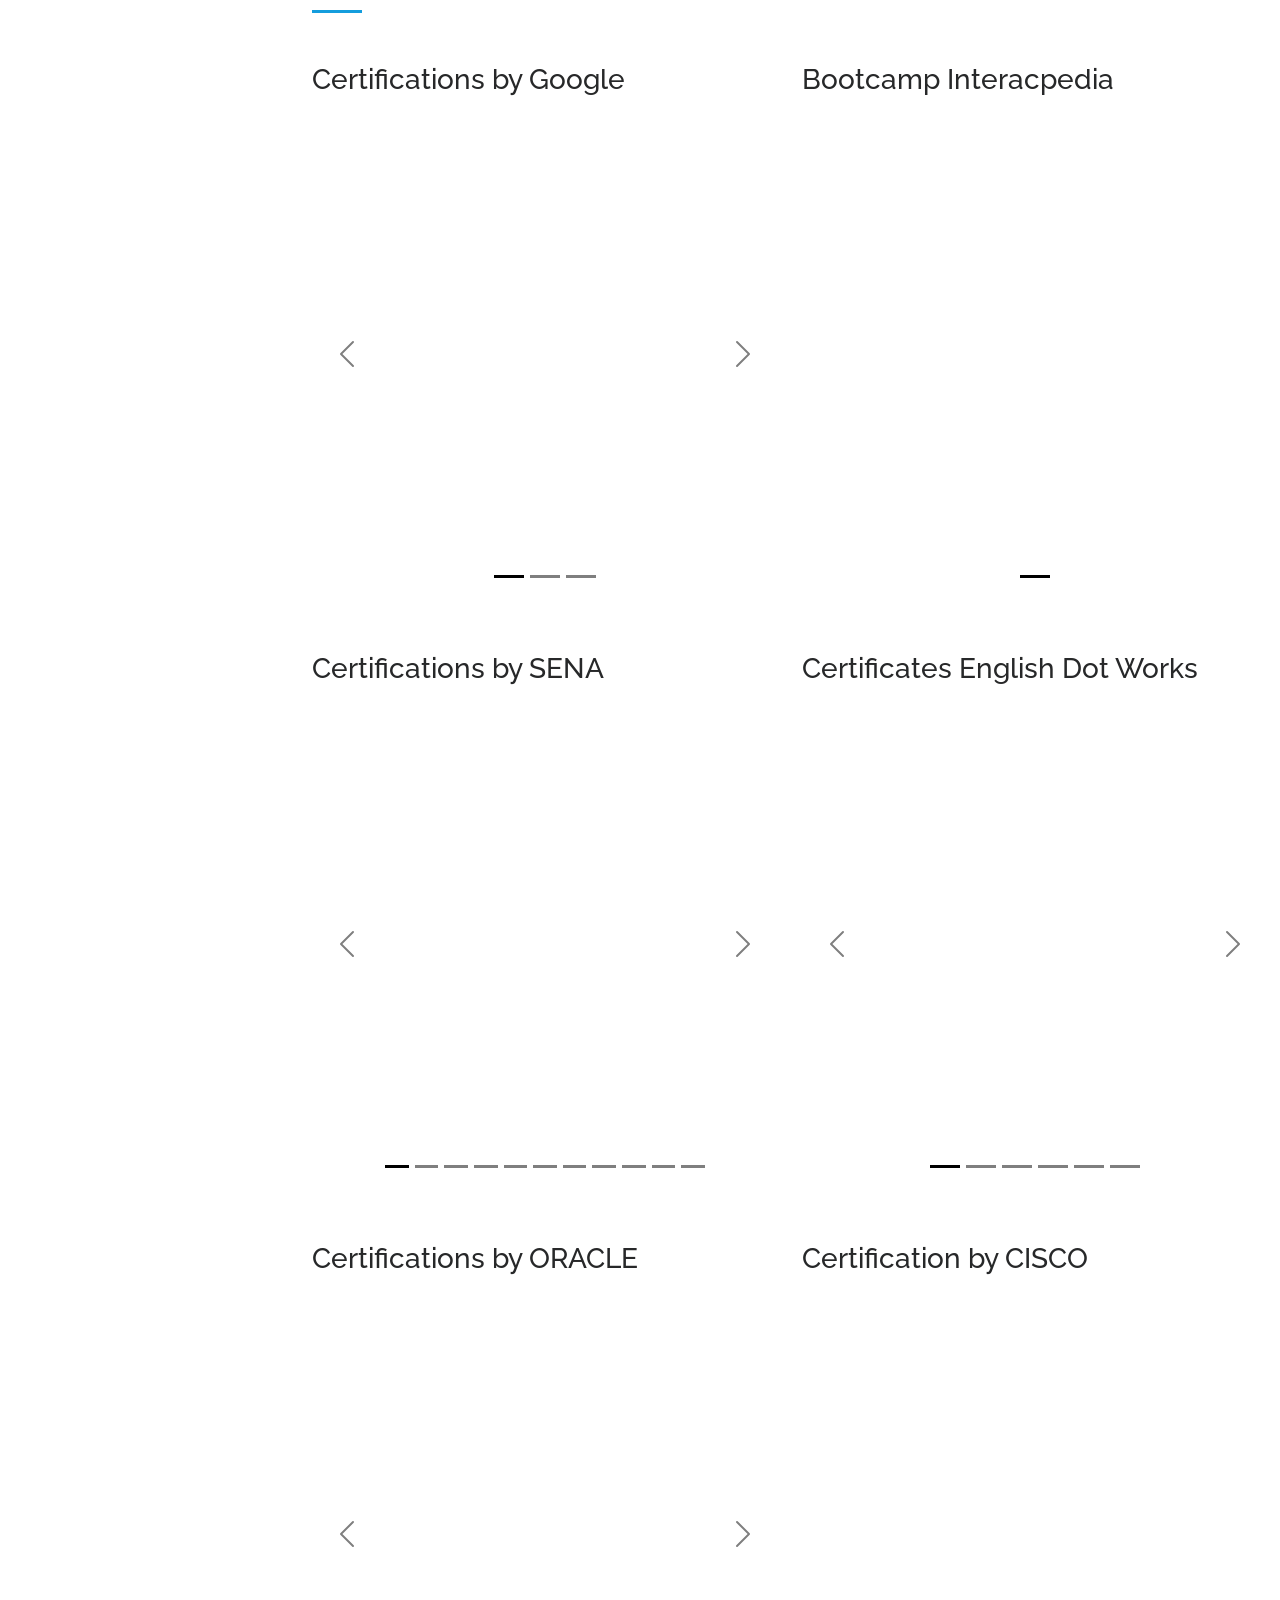
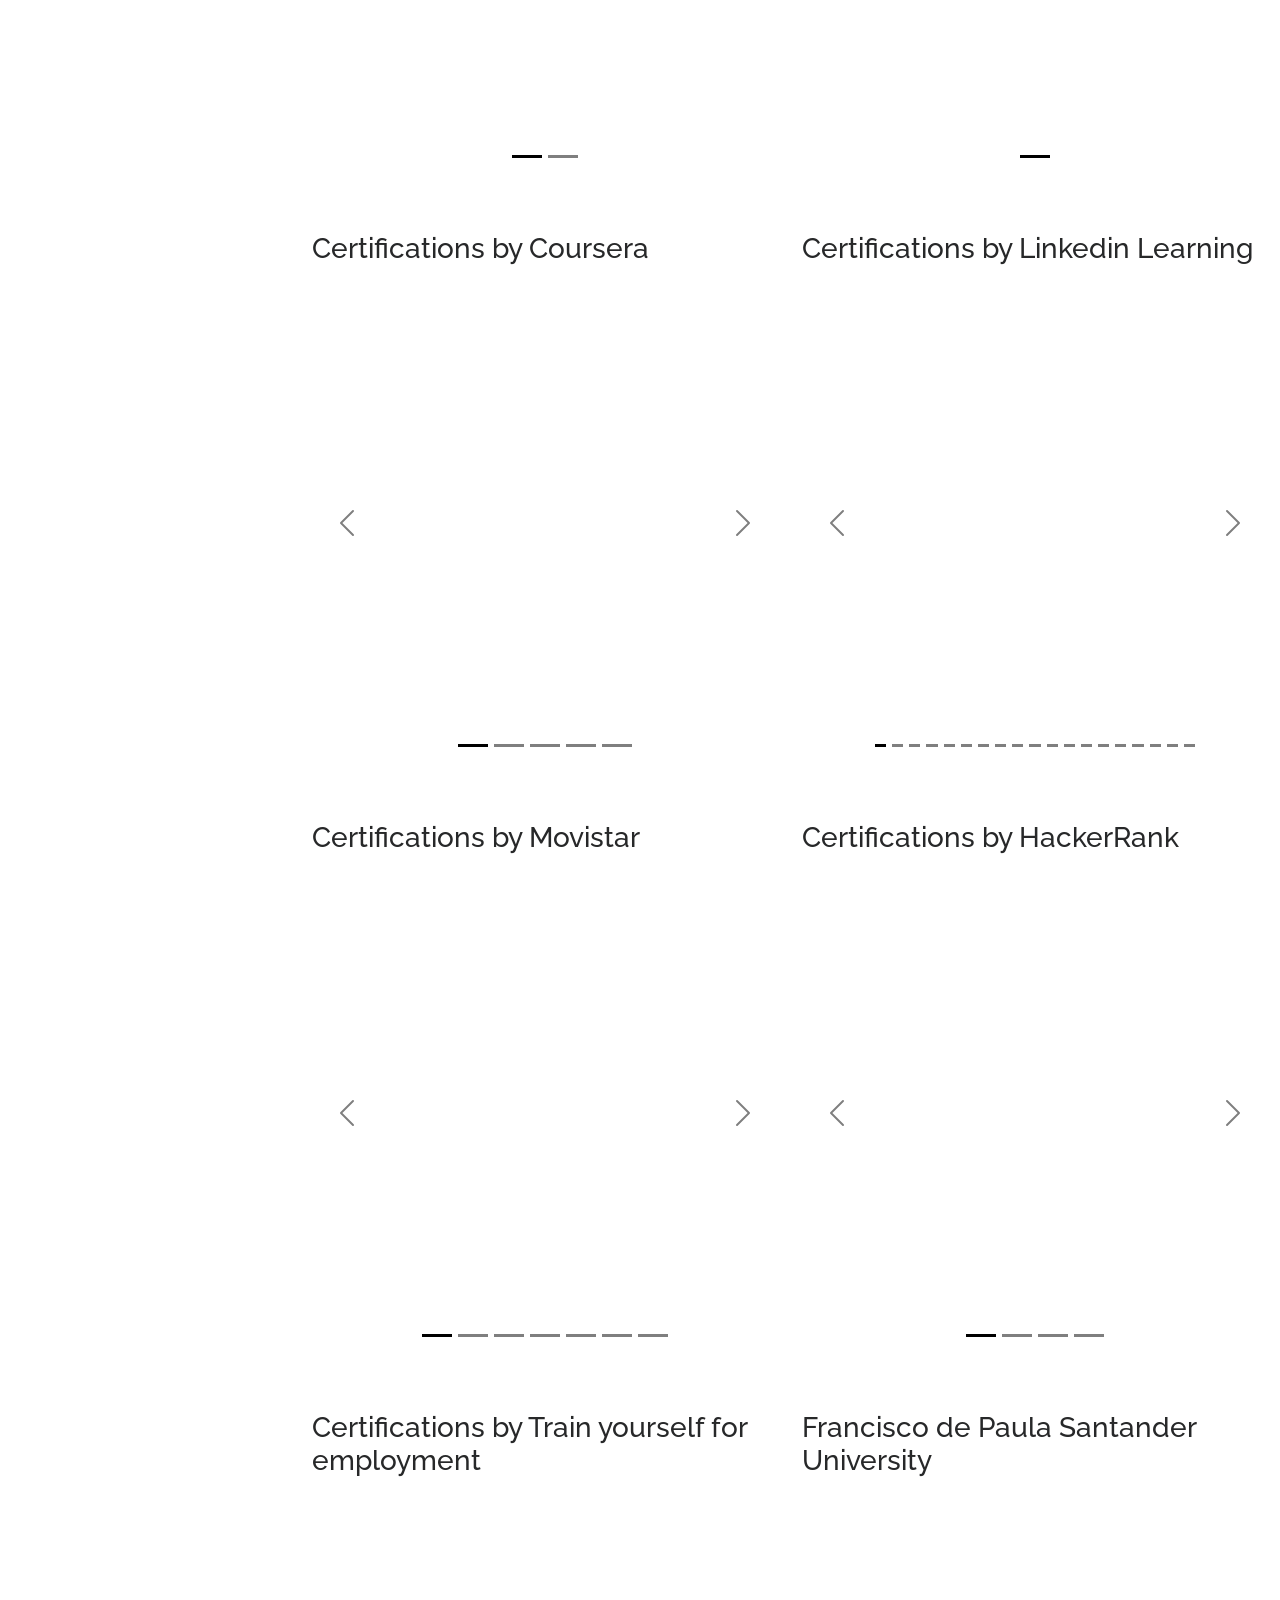
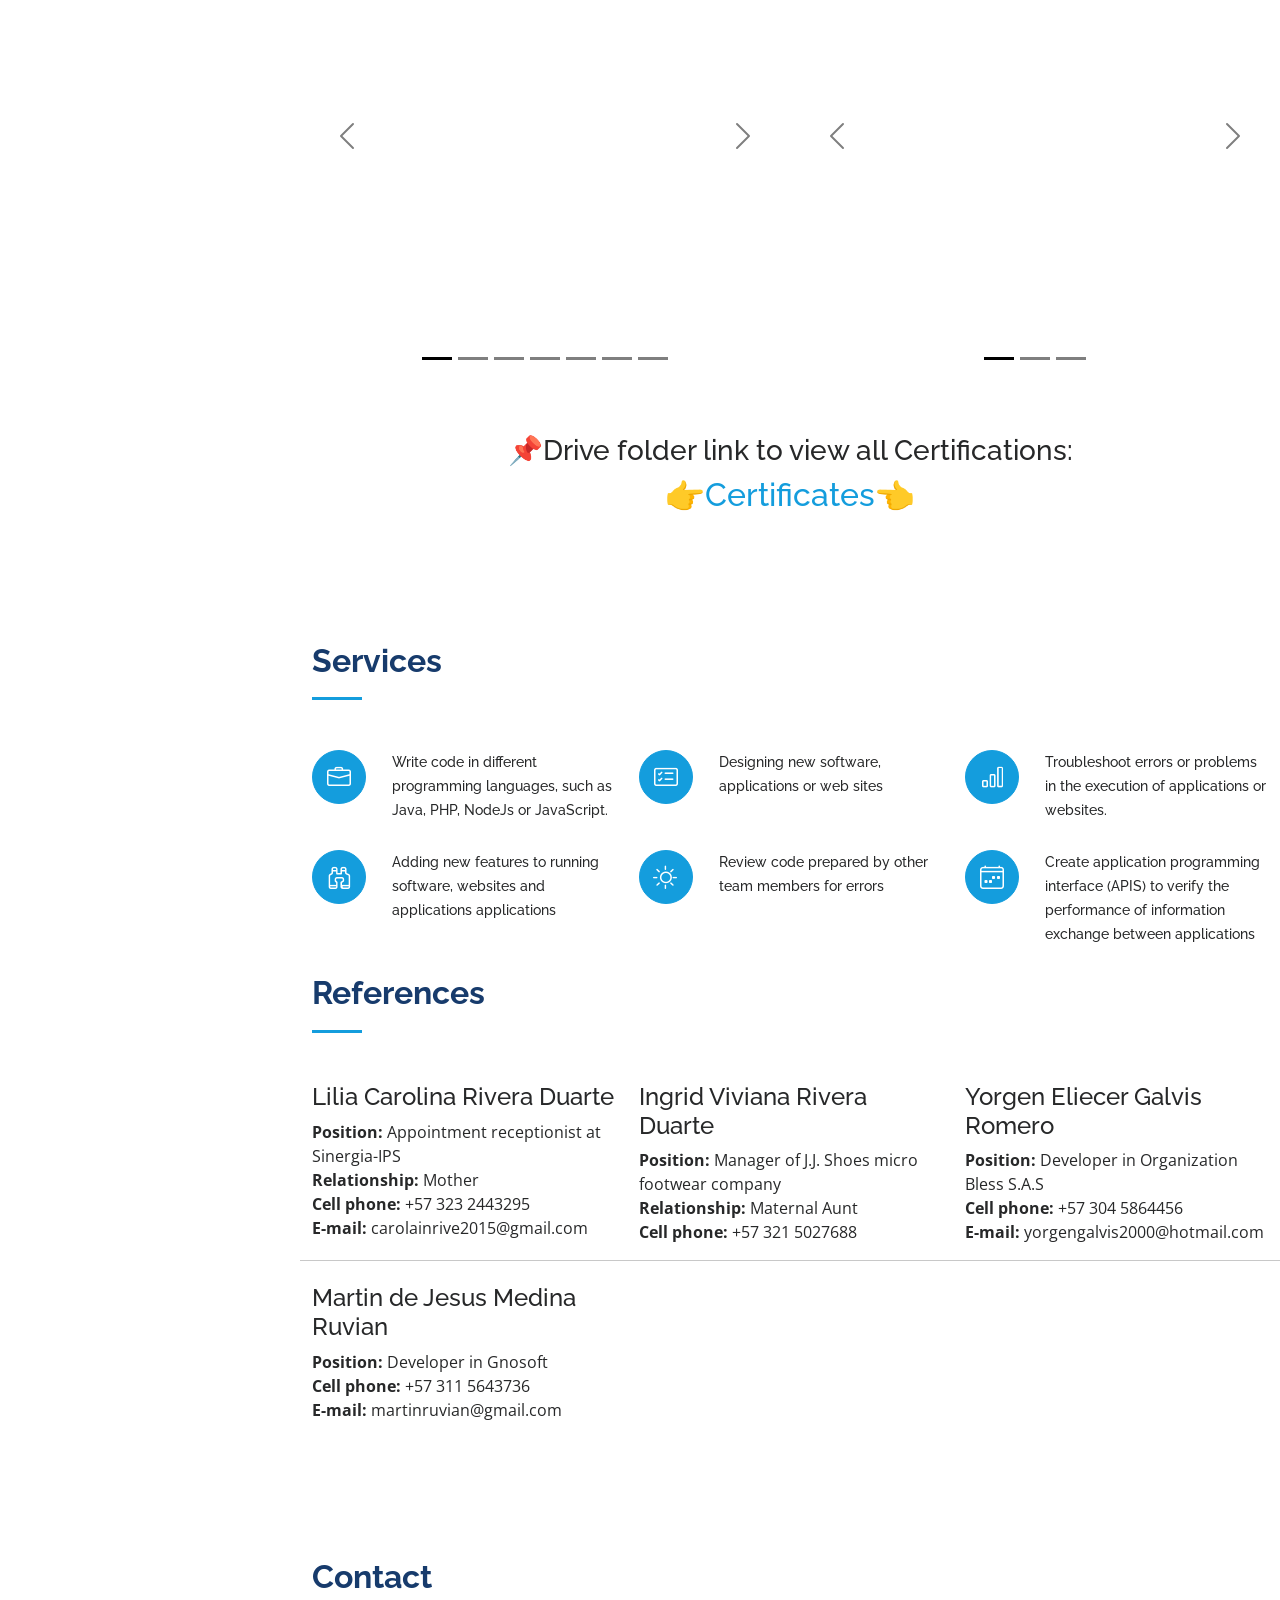
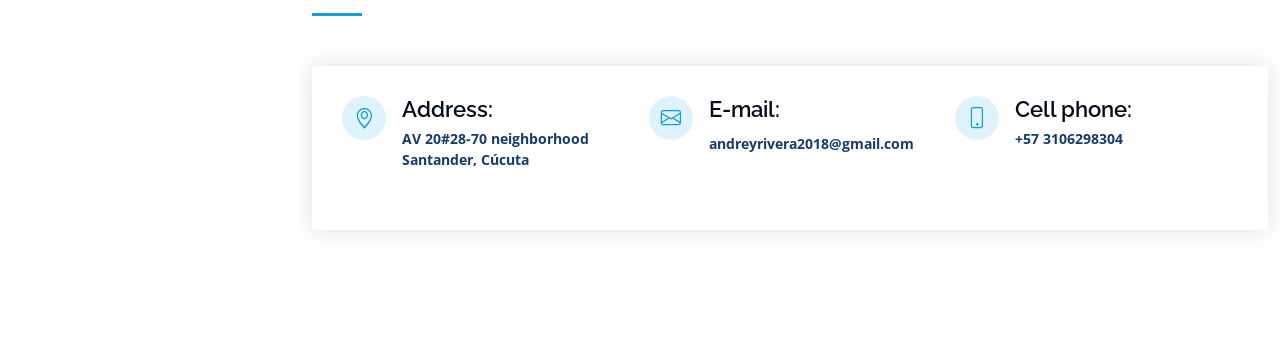
==== commit 0157cd2a: "V6.2" ====
--- a/index.html
+++ b/index.html
@@ -109,7 +109,7 @@
 
         <div class="row">
           <div class="col-lg-4">
-            <img src="assets/img/image-profile.jpg" class="img-fluid" alt="" style="height: 400px;">
+            <img src="assets/img/image-profile.jpg" class="img-fluid" alt="" style="width:340px; height: 360px;">
           </div>
           <div class="col-lg-8 pt-4 pt-lg-0 content">
             <h3>Software Developer Backend Java</h3>
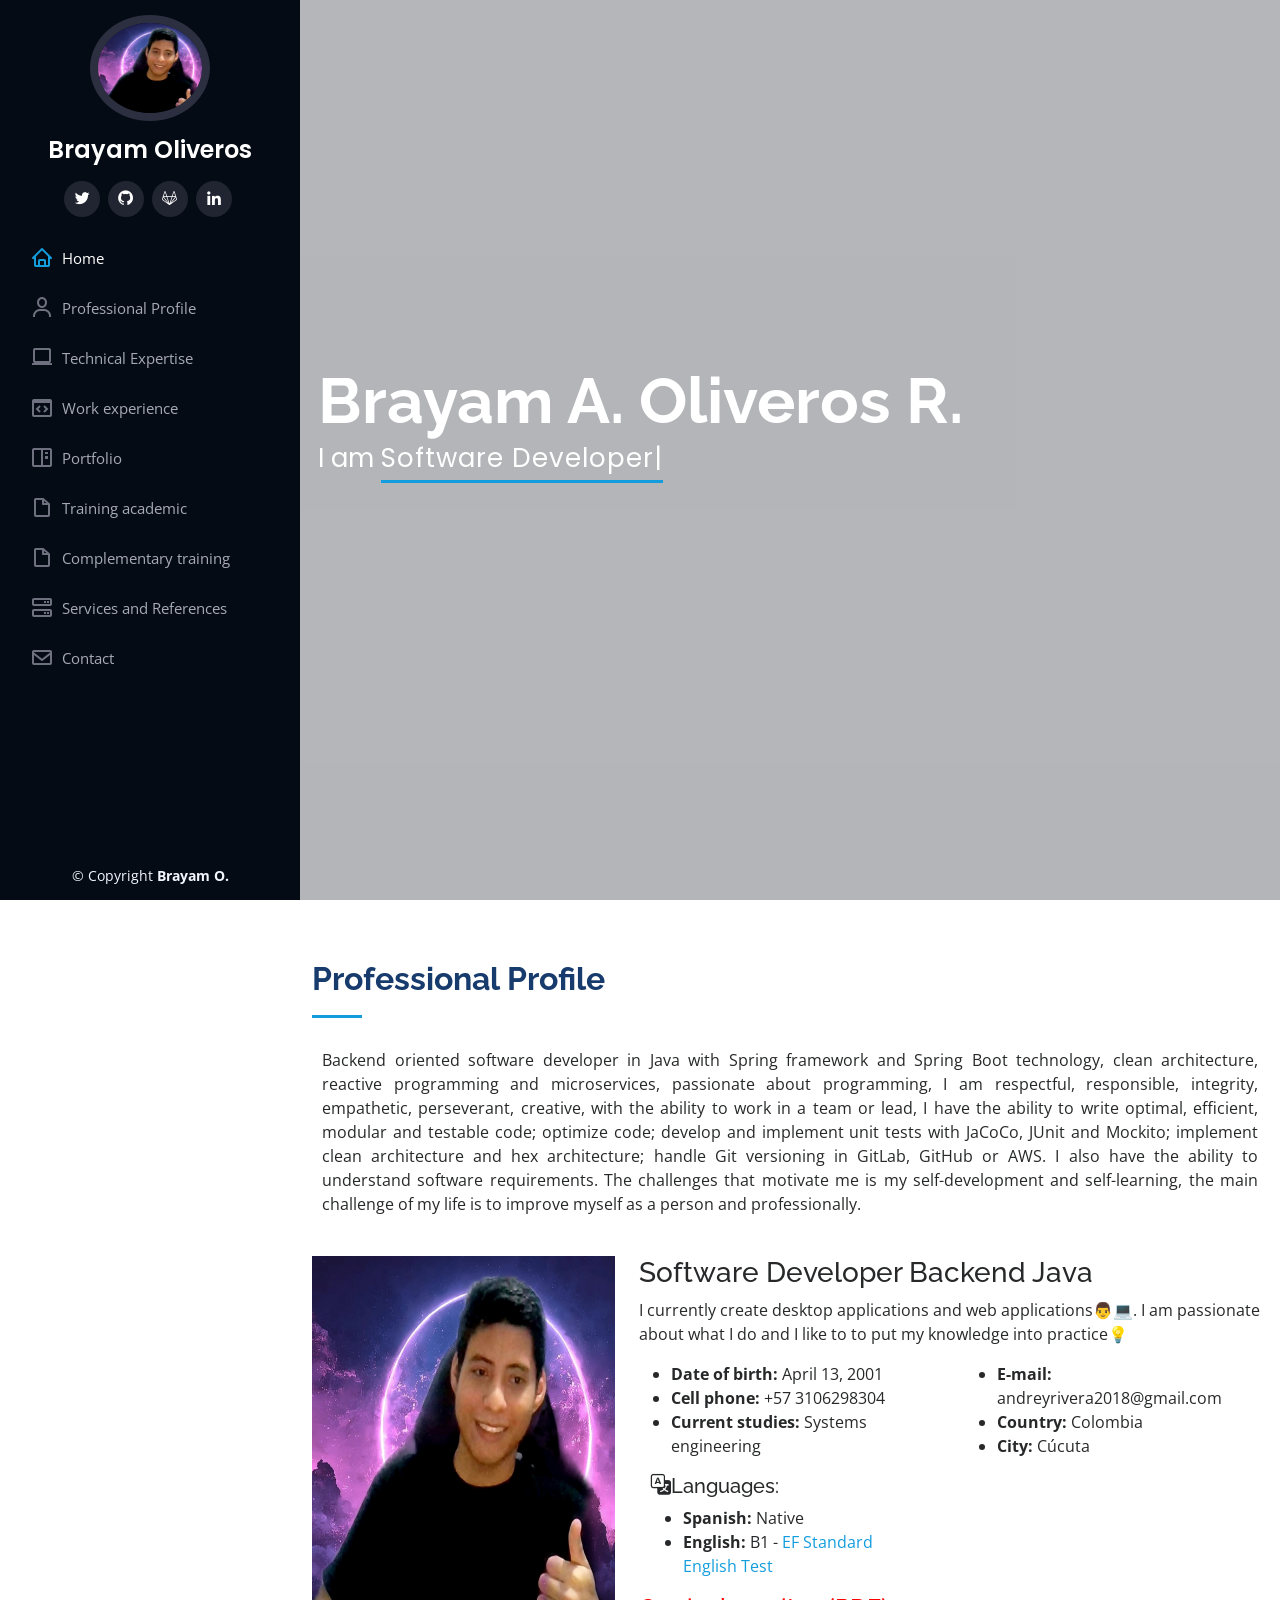
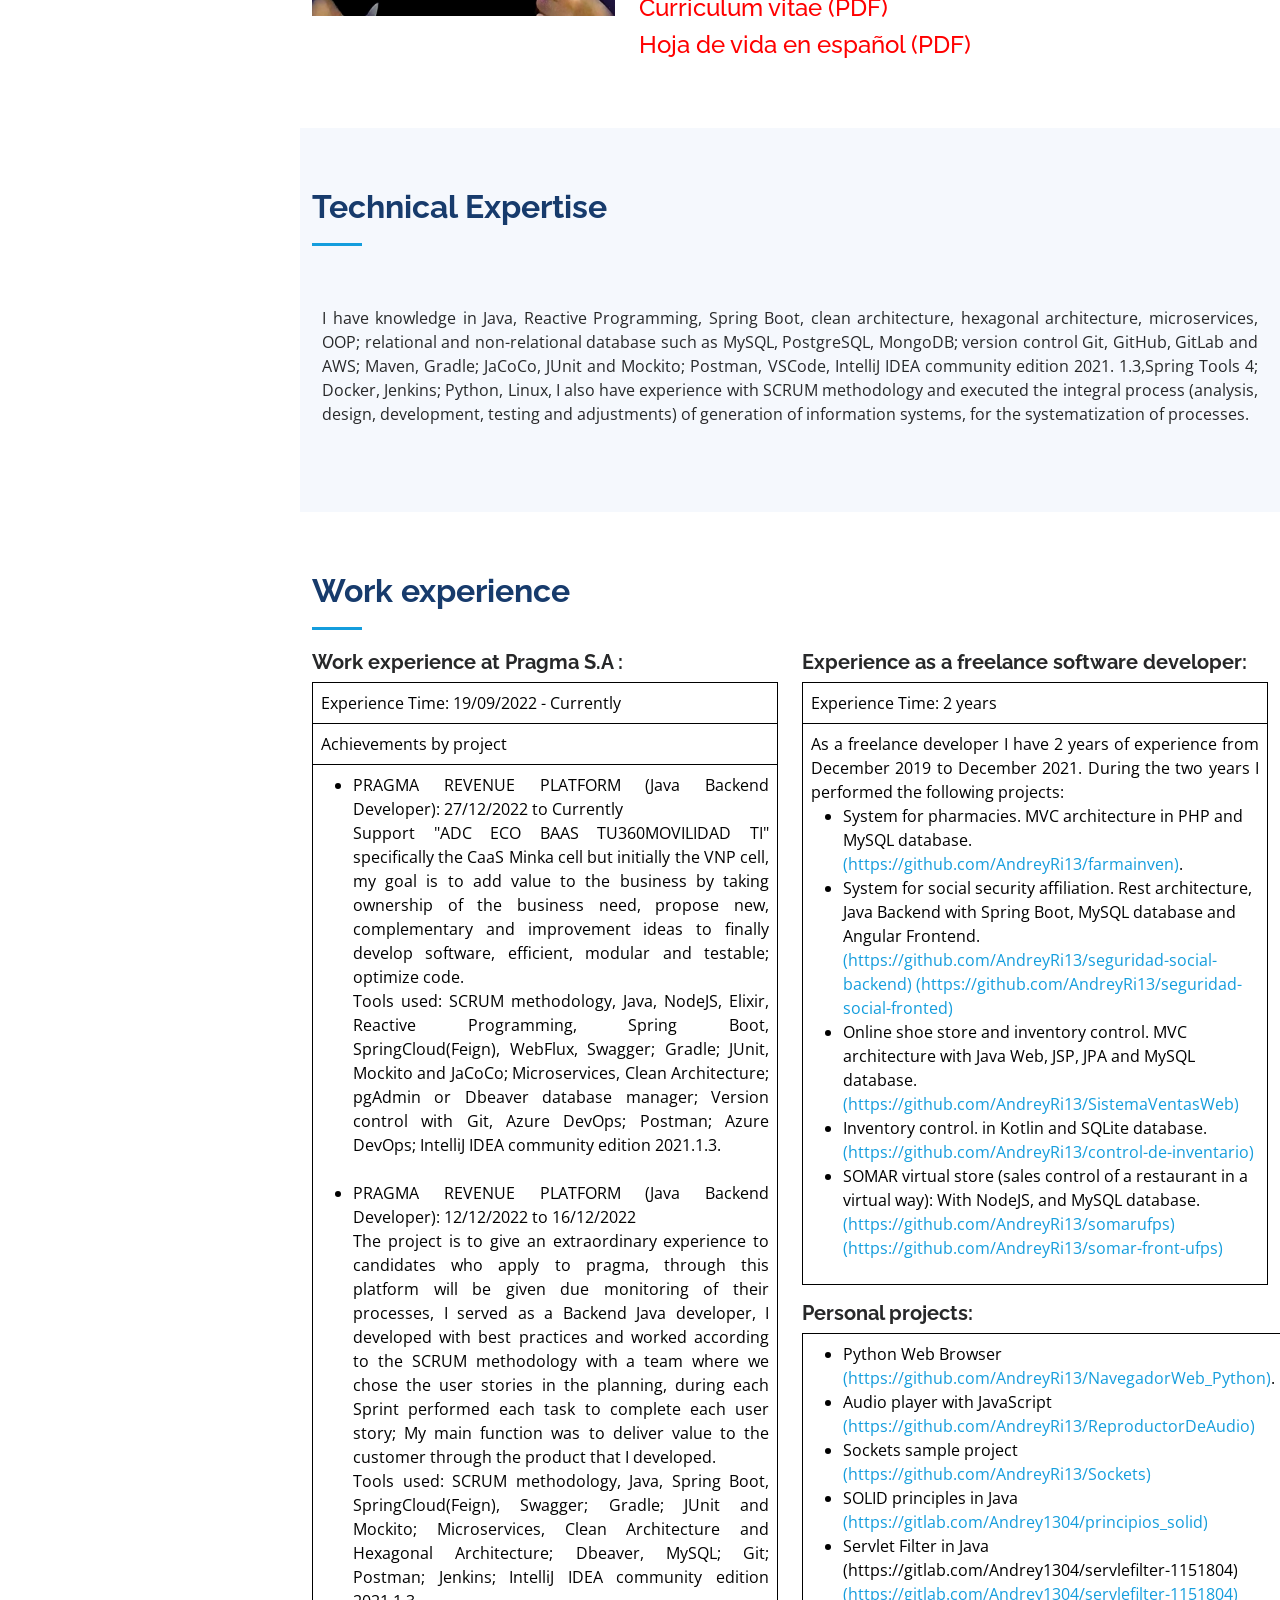
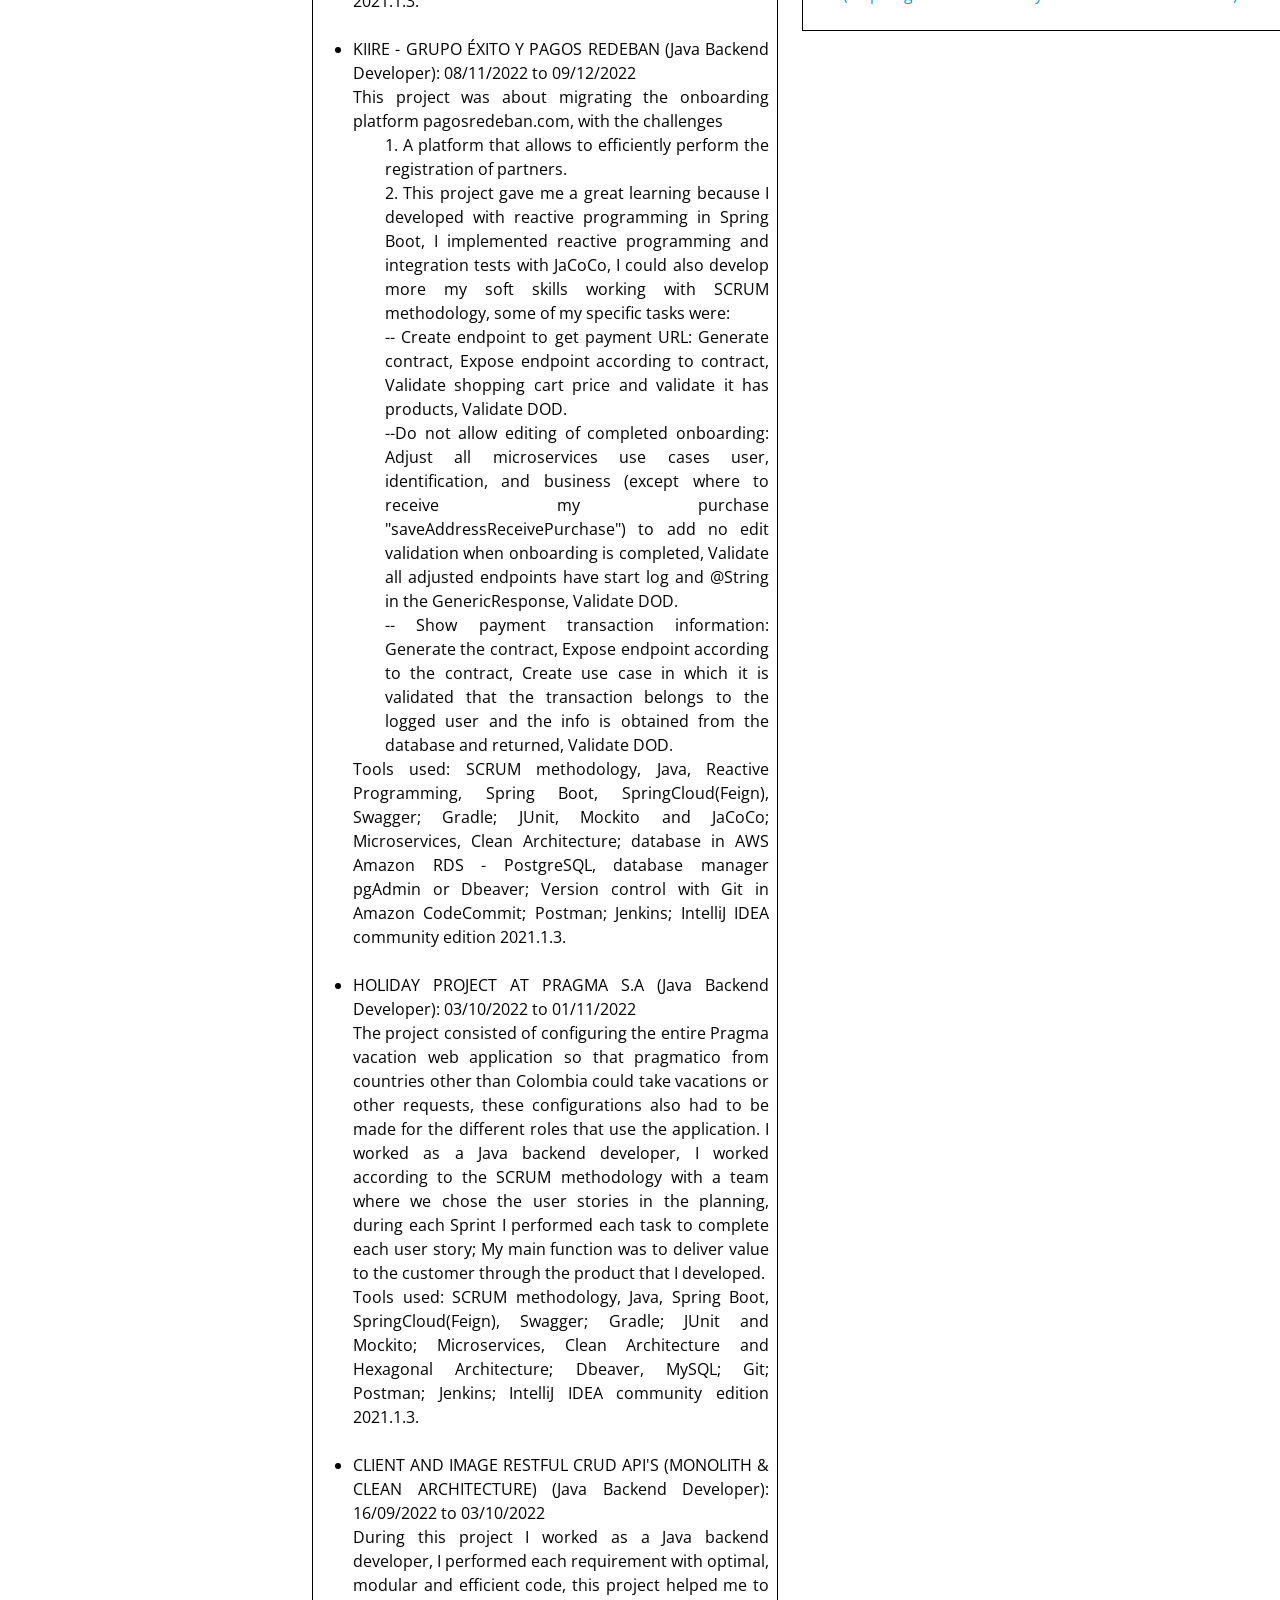
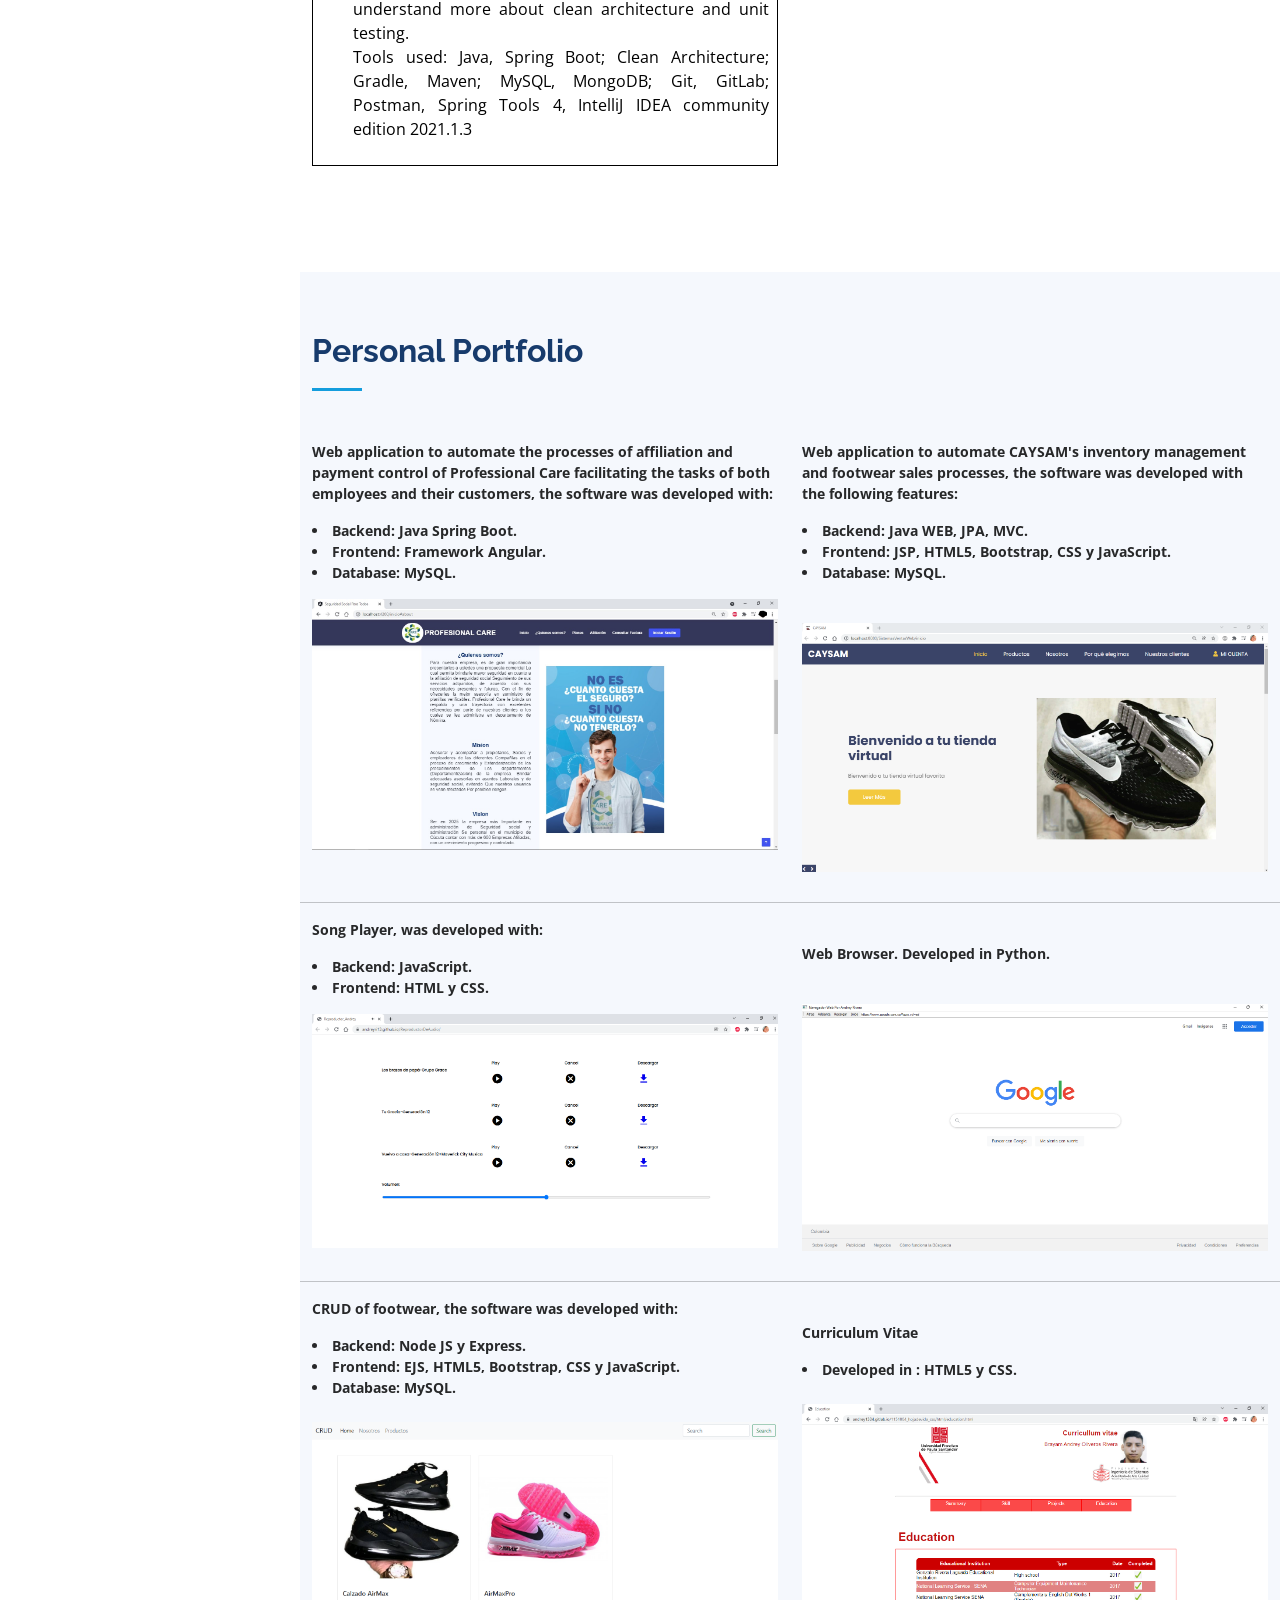
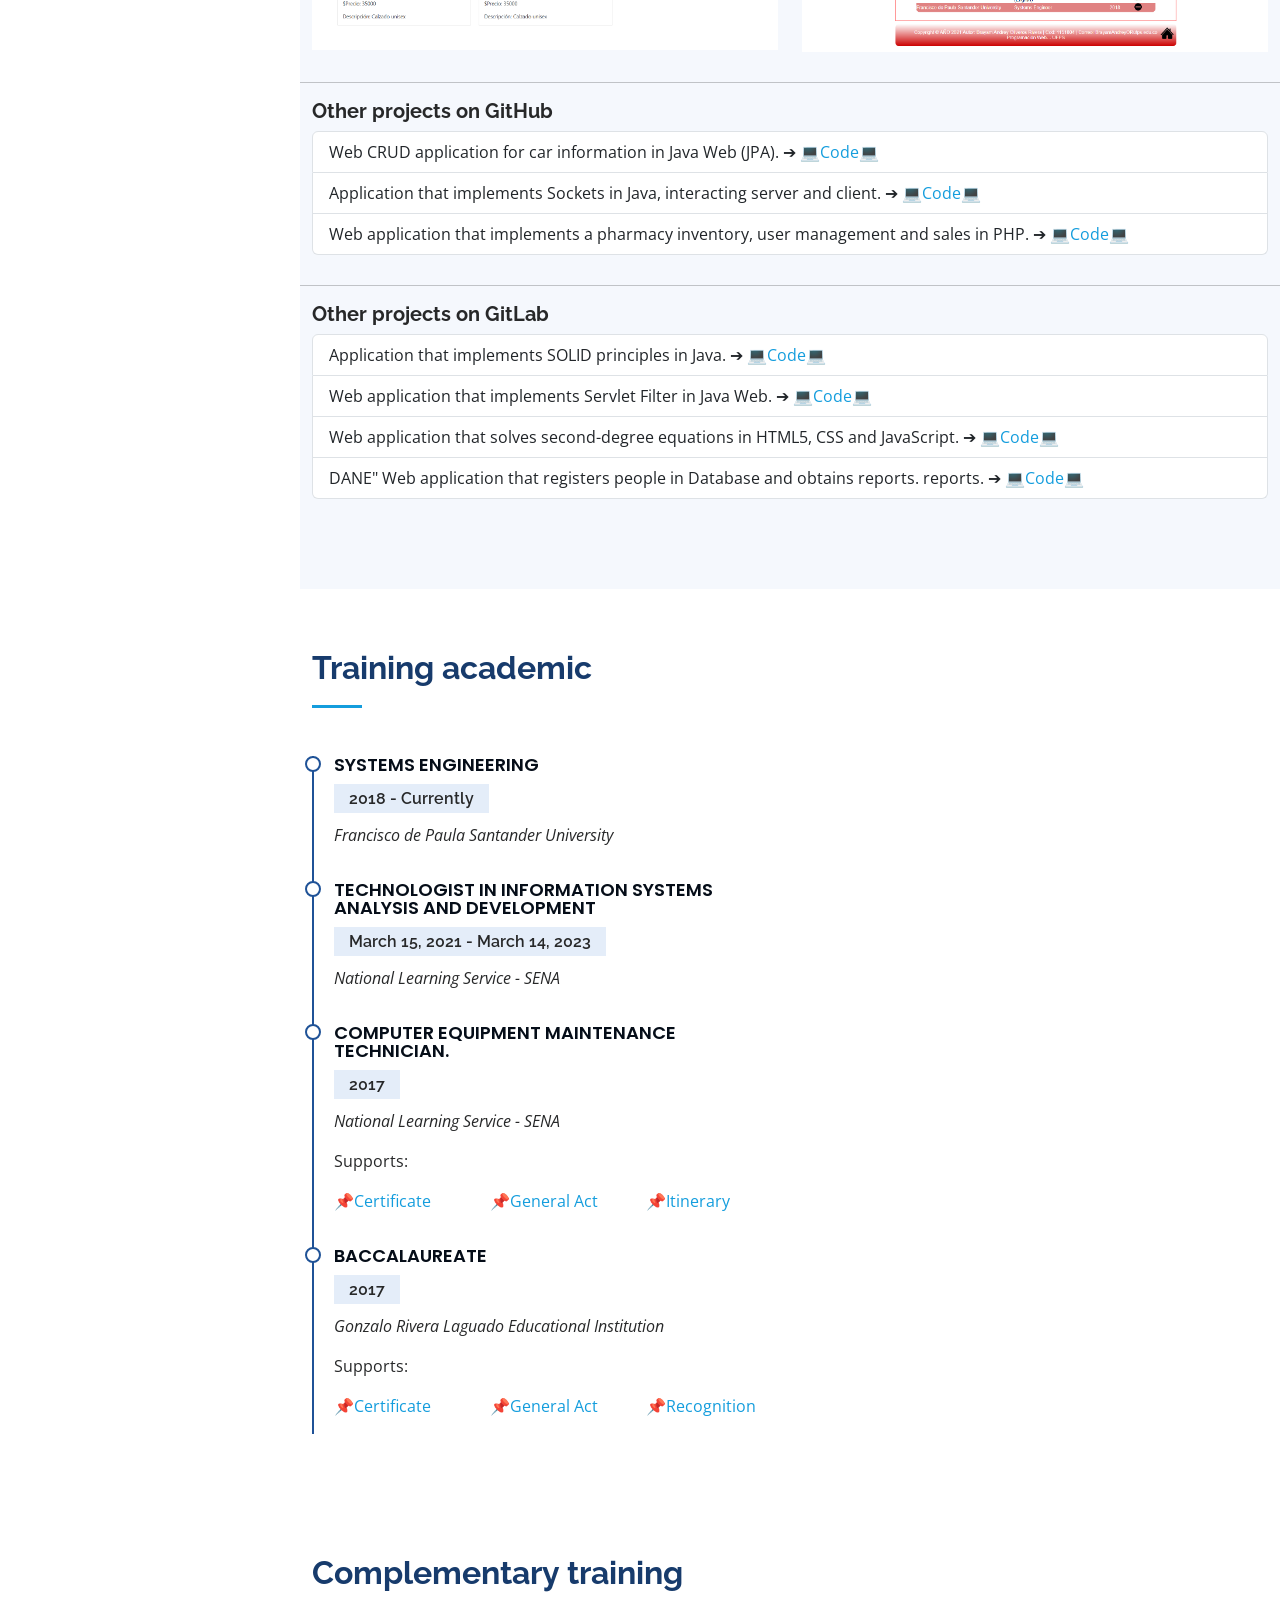
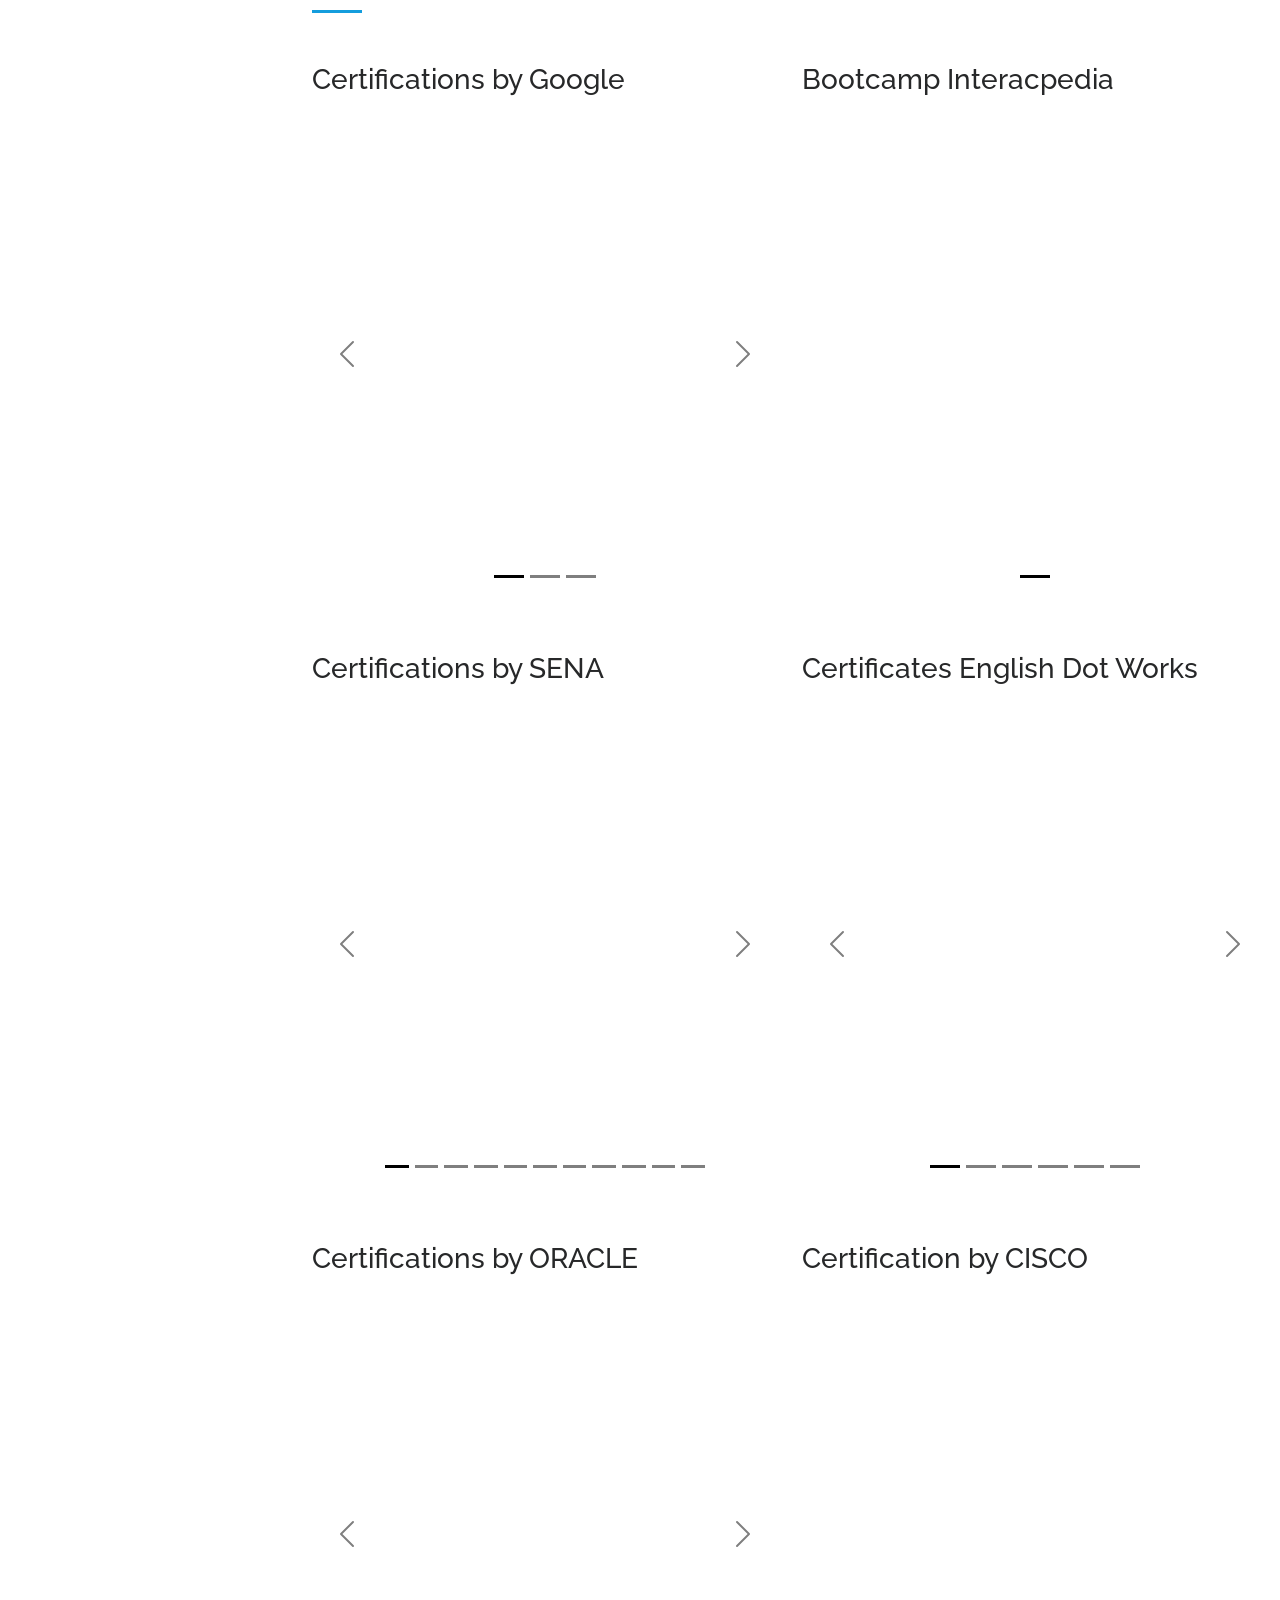
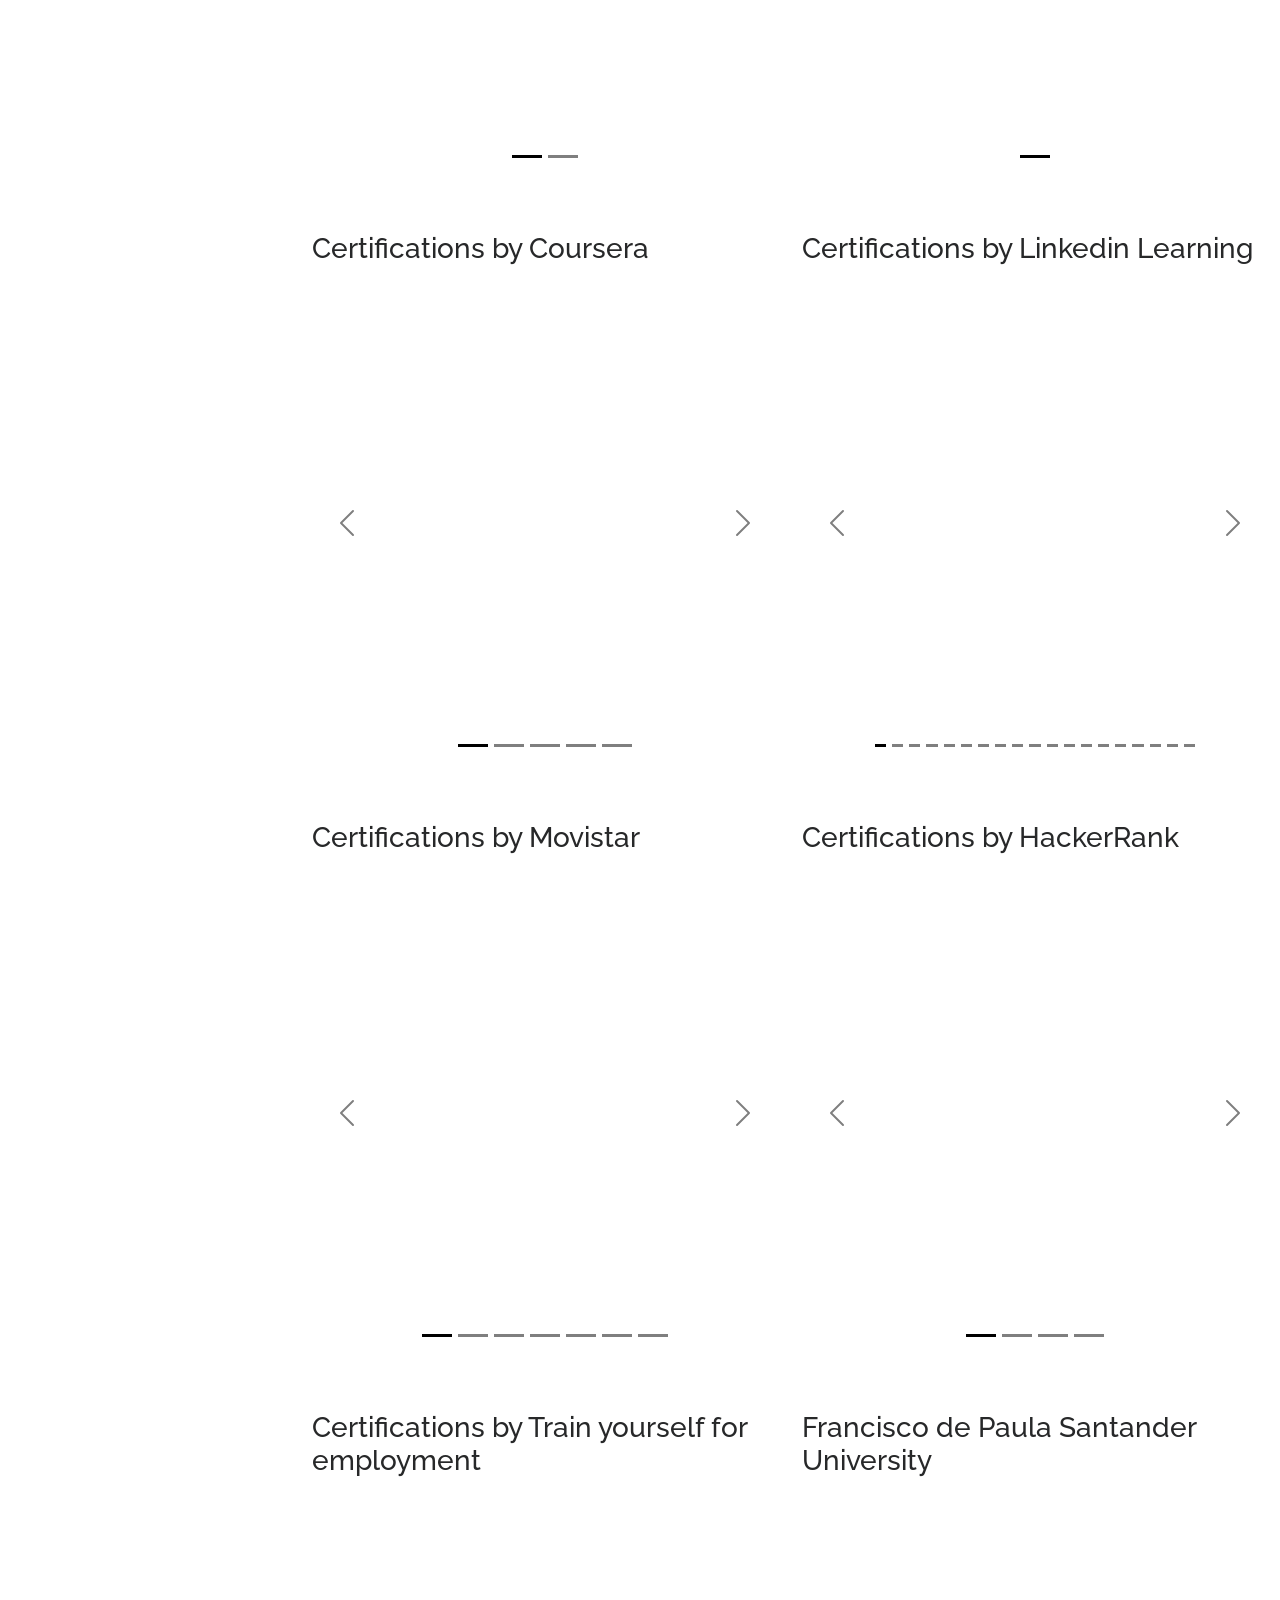
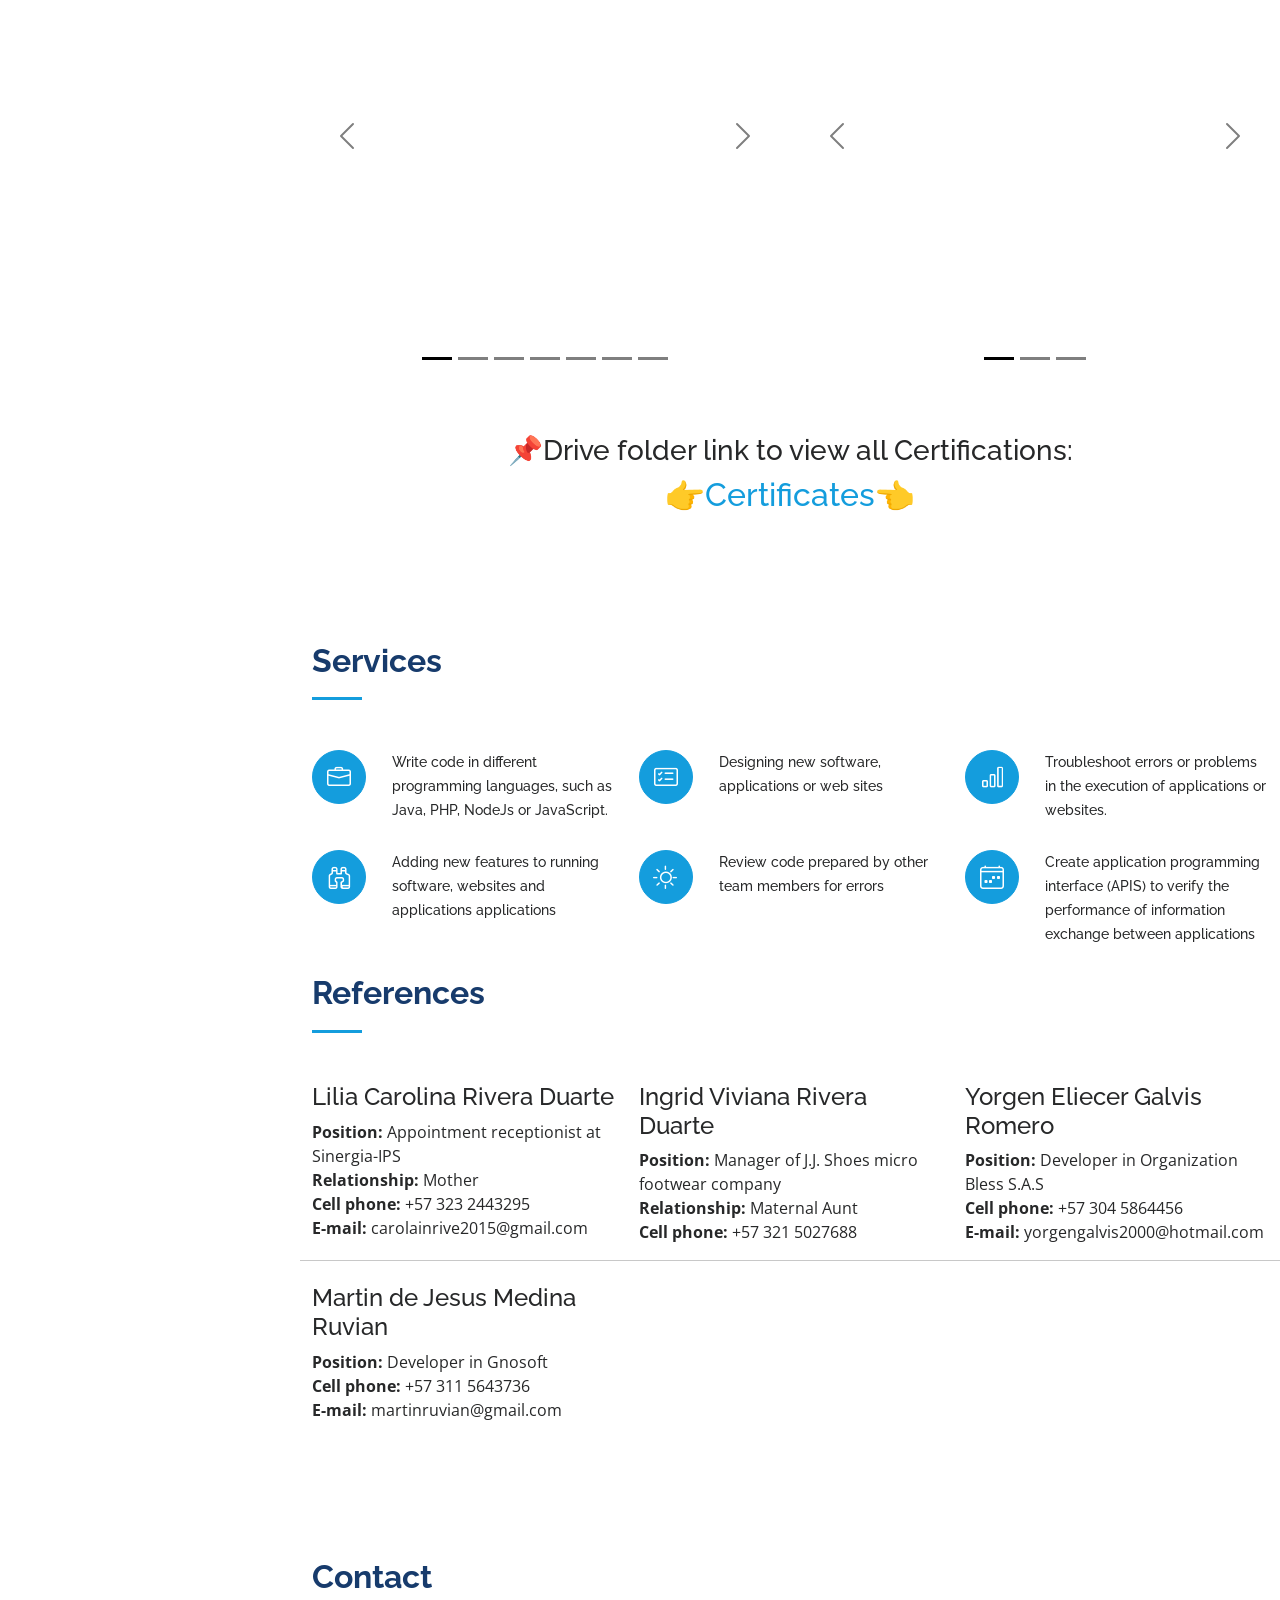
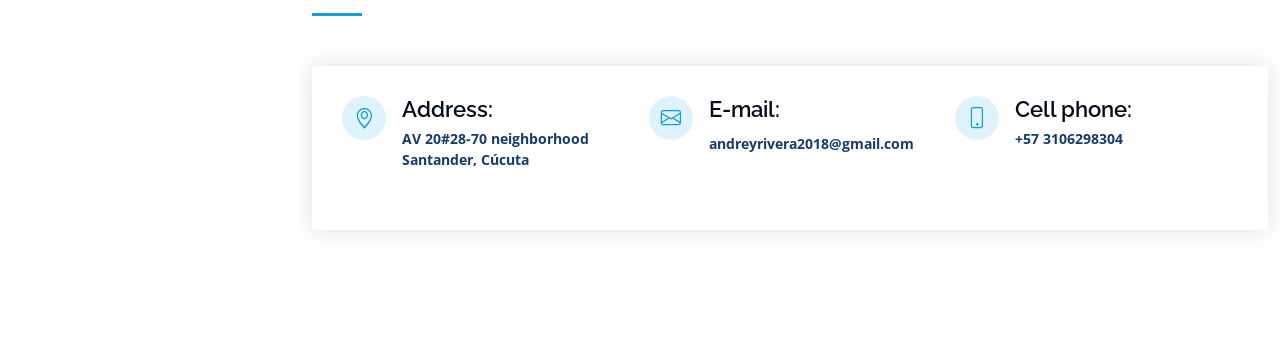
==== commit a9183cc1: "Update index.html" ====
--- a/index.html
+++ b/index.html
@@ -109,7 +109,7 @@
 
         <div class="row">
           <div class="col-lg-4">
-            <img src="assets/img/image-profile.jpg" class="img-fluid" alt="" style="width:340px; height: 360px;">
+            <img src="assets/img/image-profile.jpg" class="img-fluid" alt="" style="width:350px; height: 360px;">
           </div>
           <div class="col-lg-8 pt-4 pt-lg-0 content">
             <h3>Software Developer Backend Java</h3>
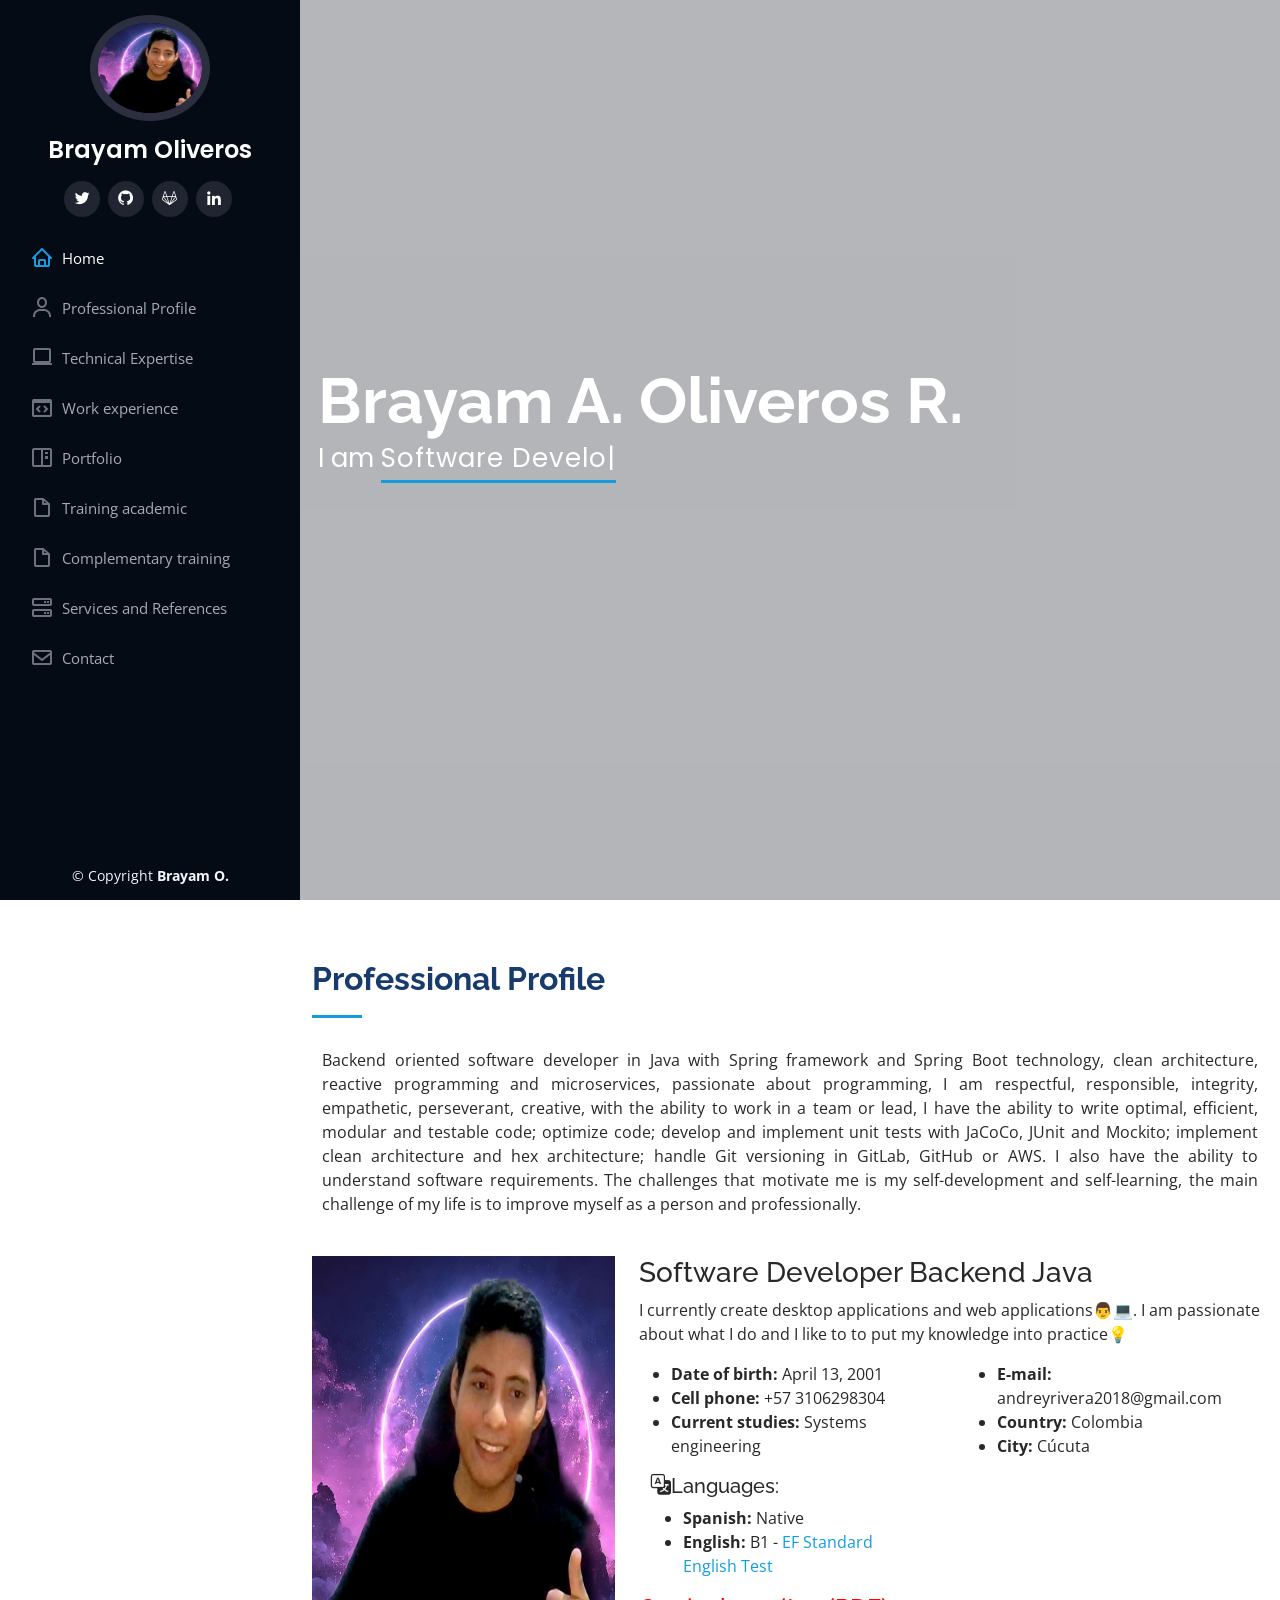
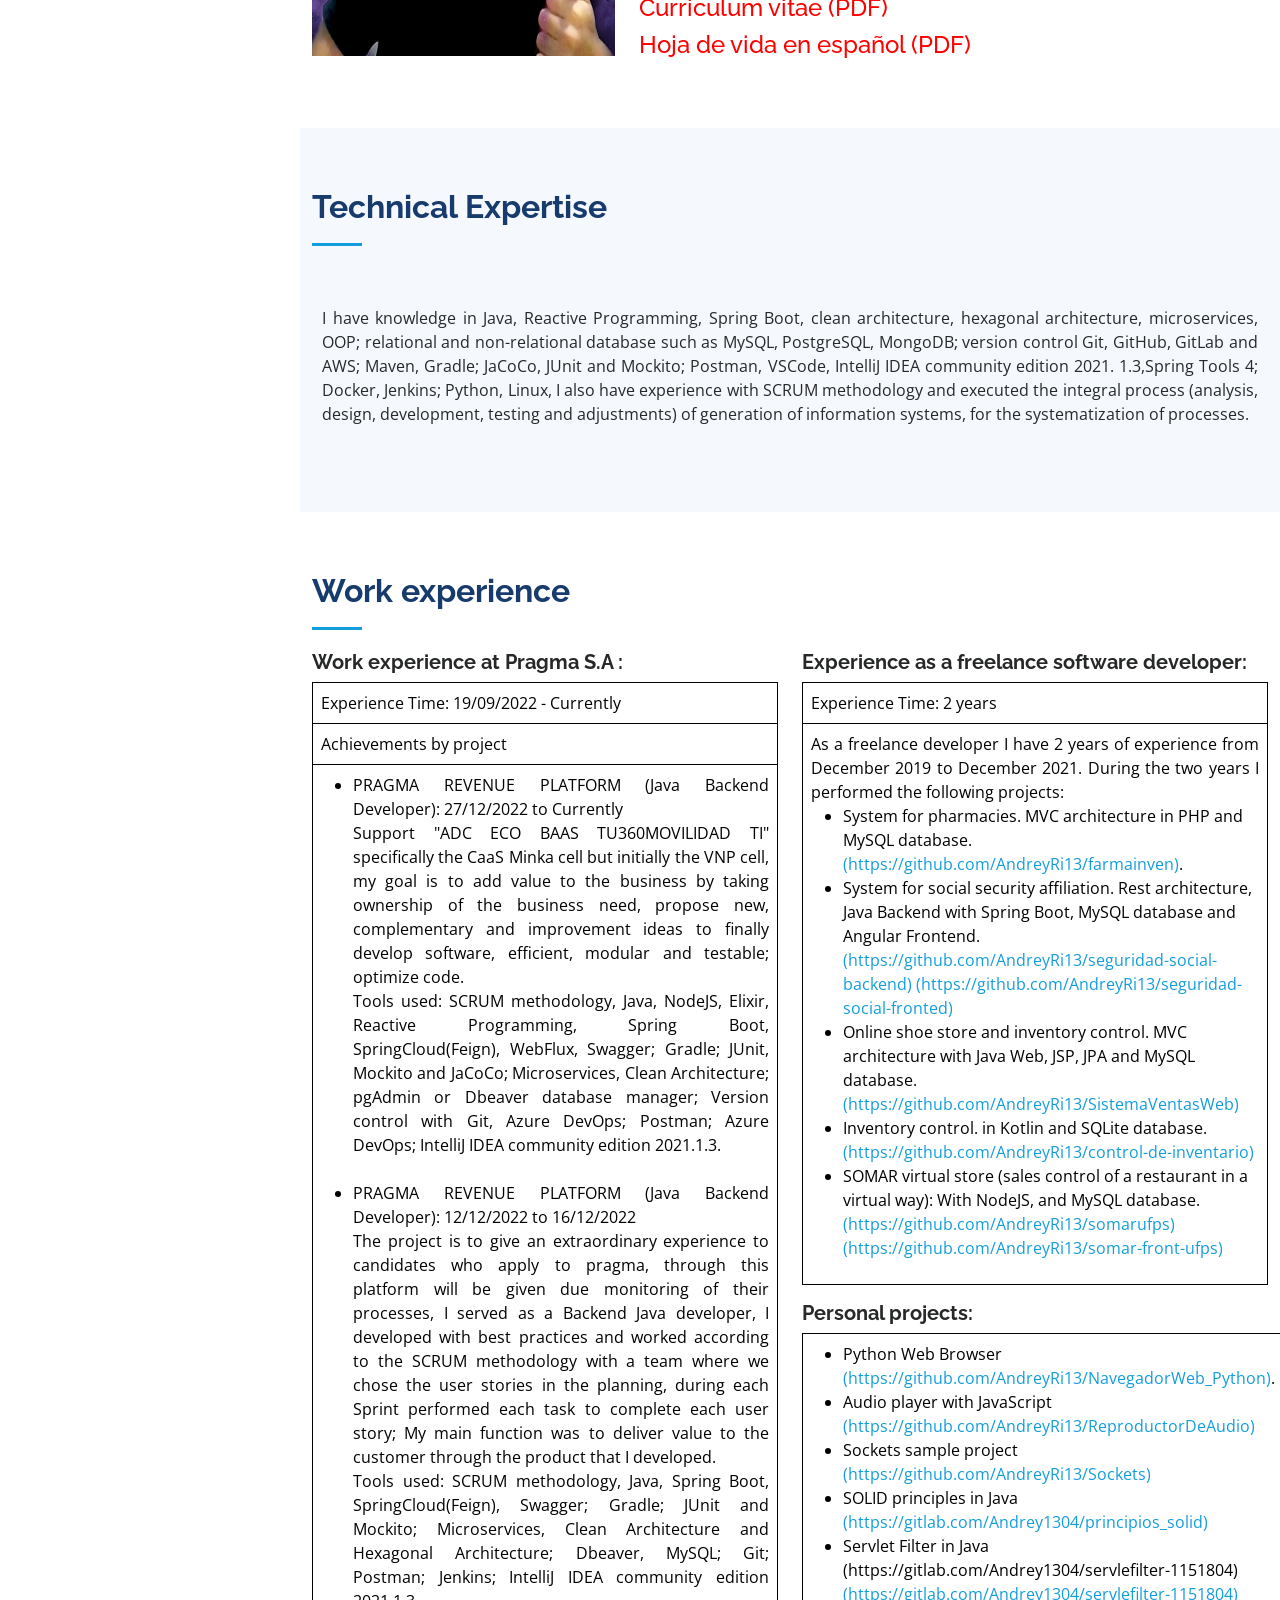
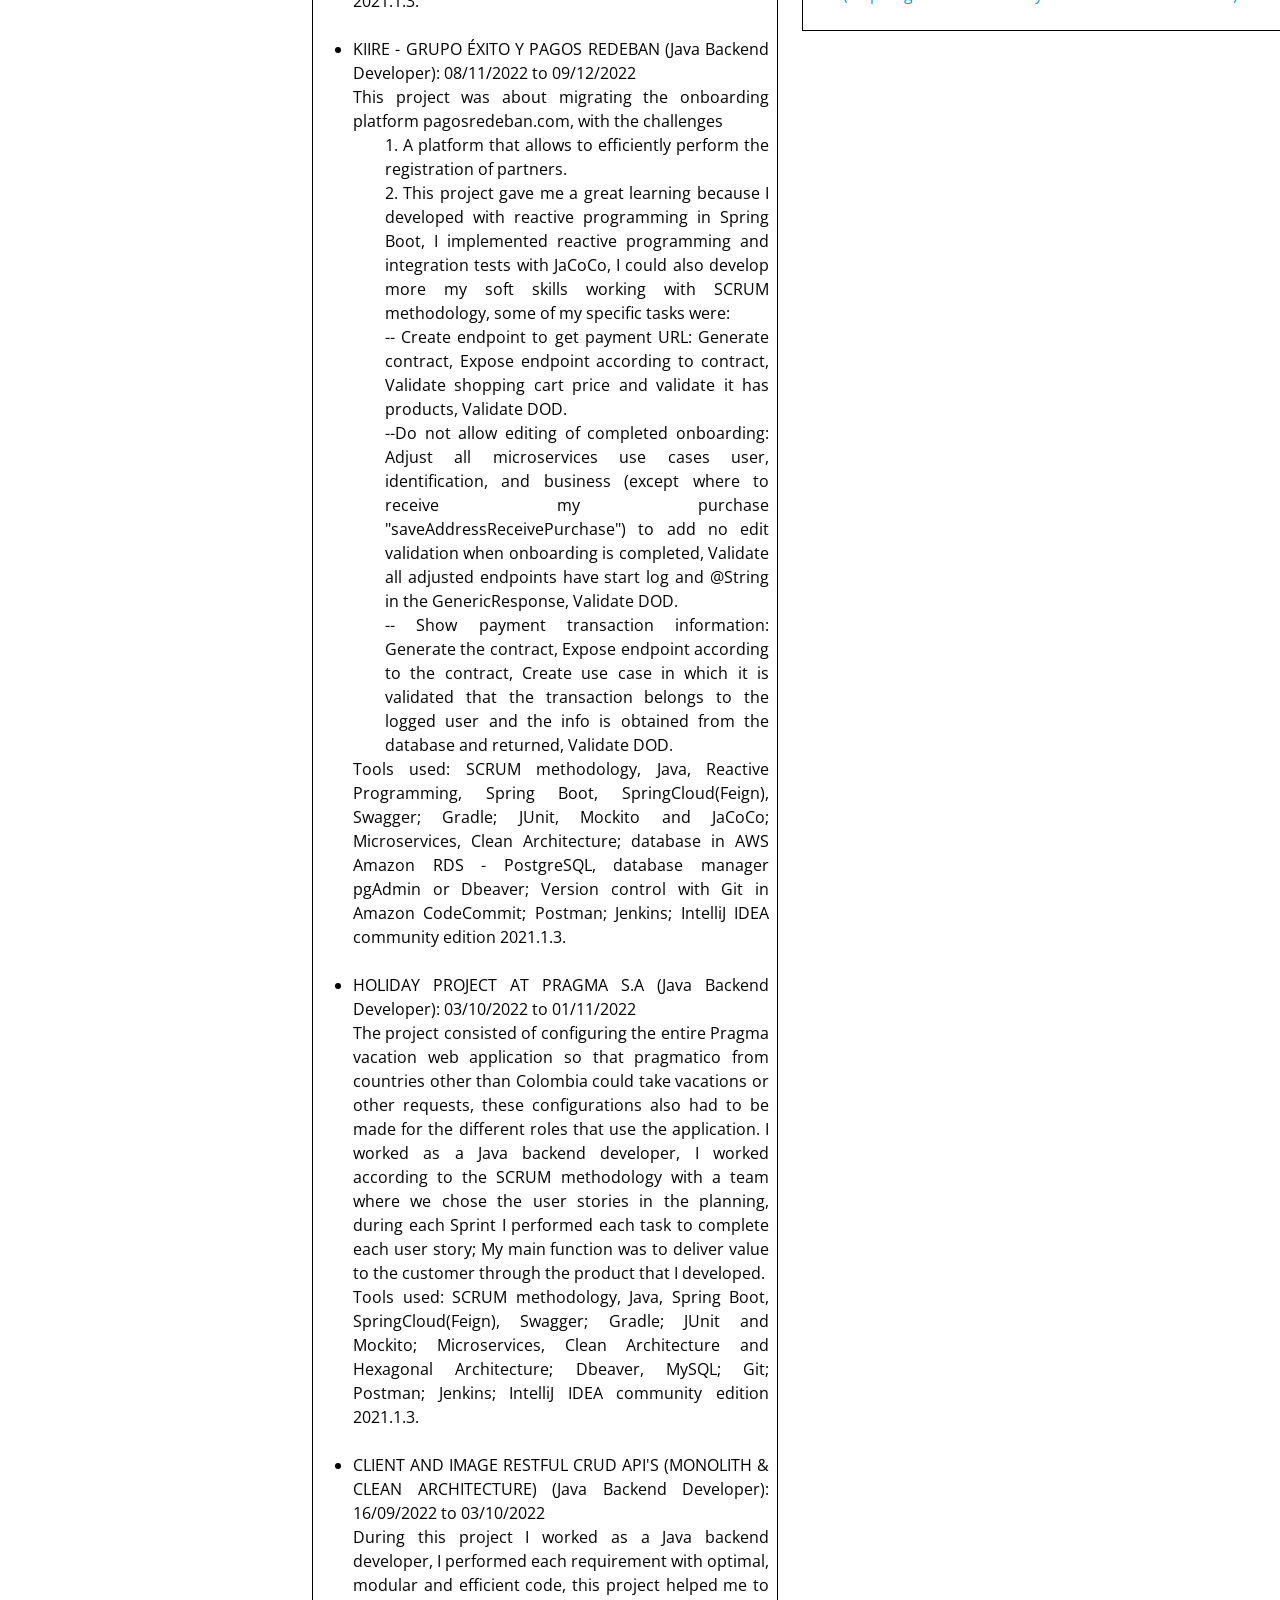
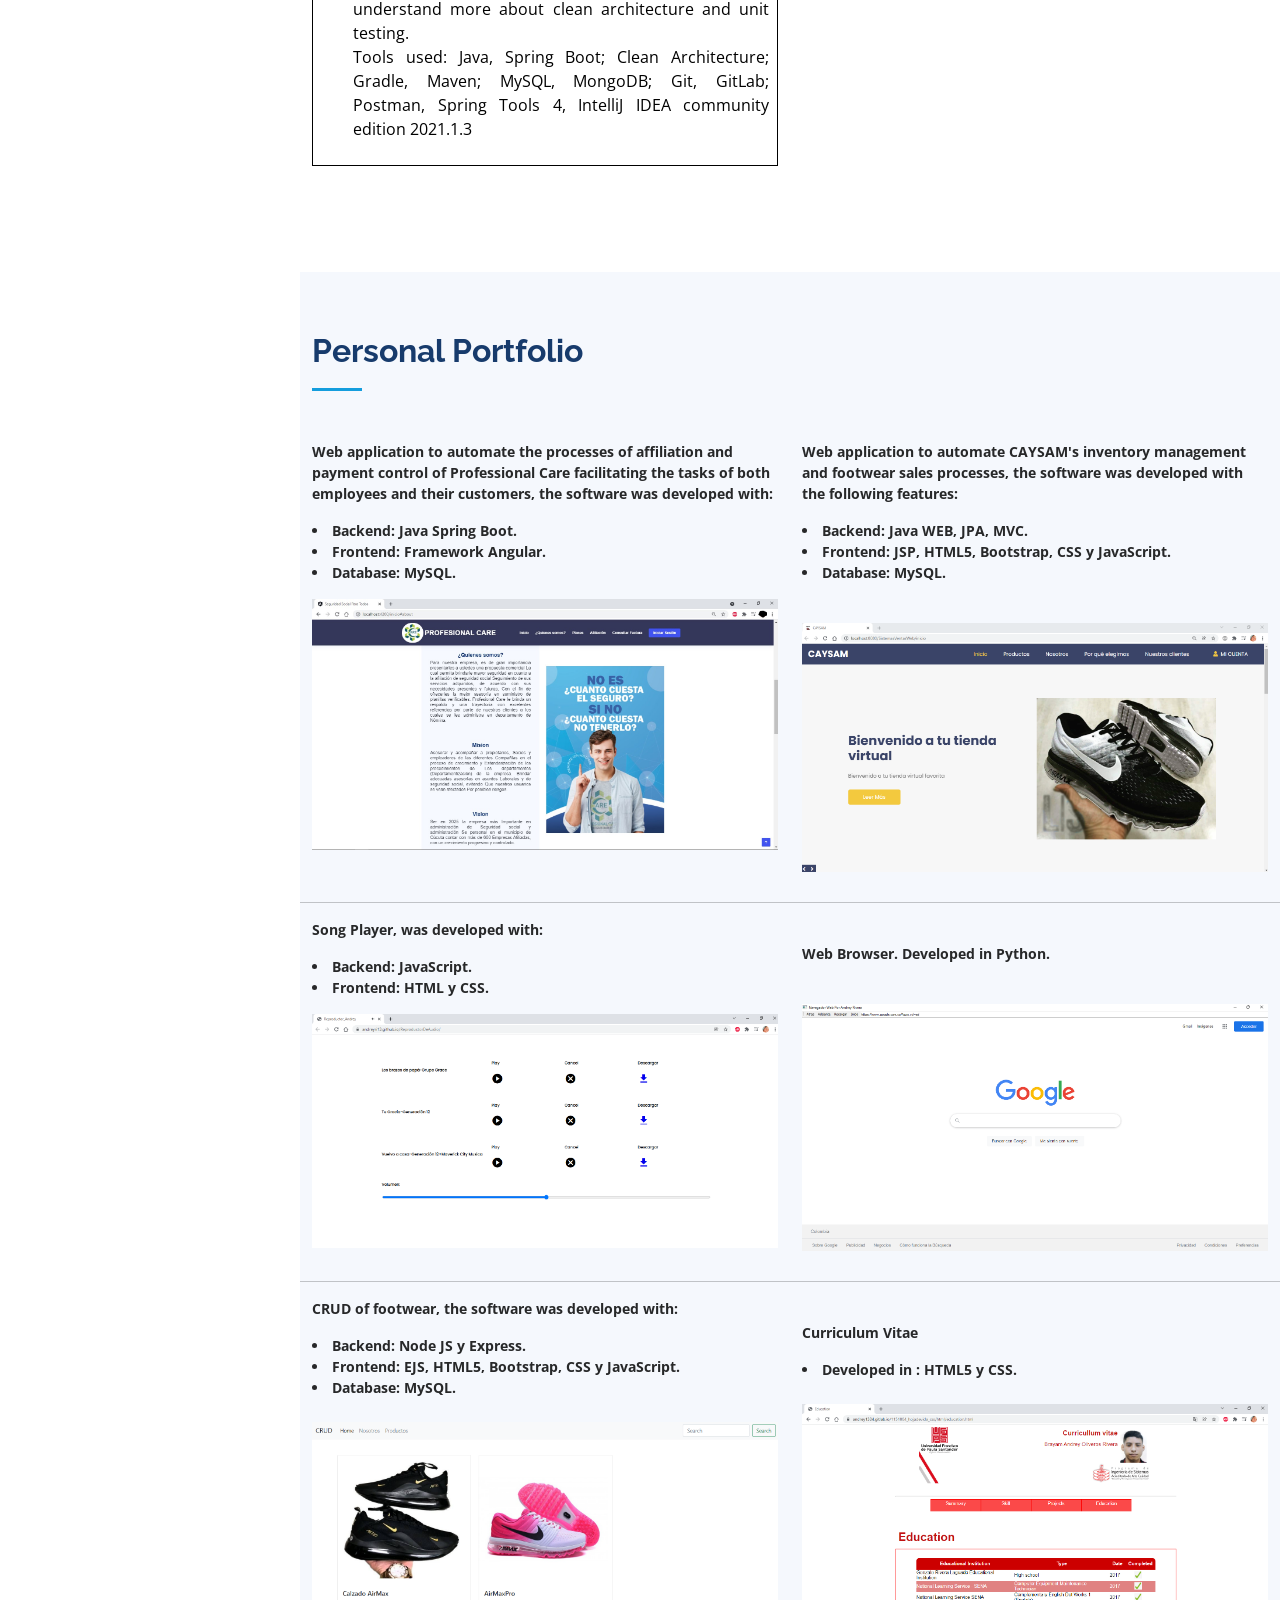
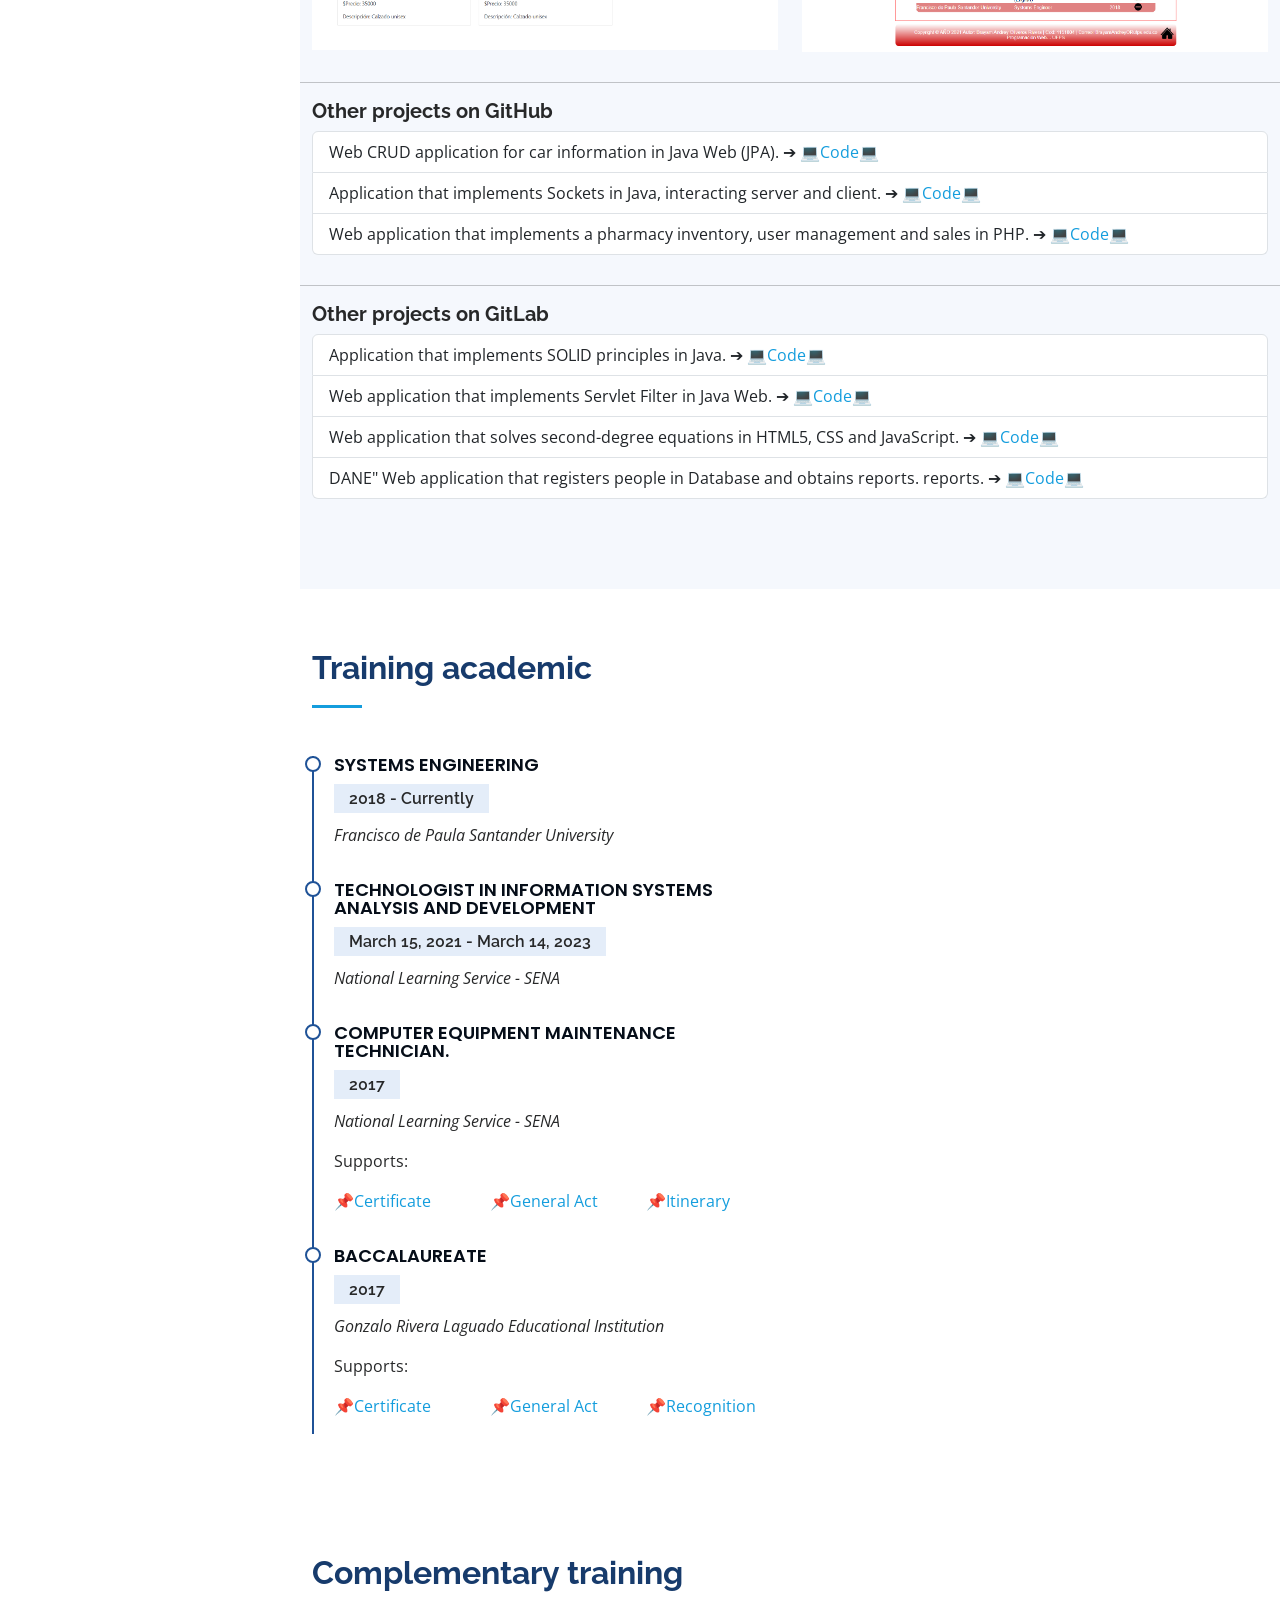
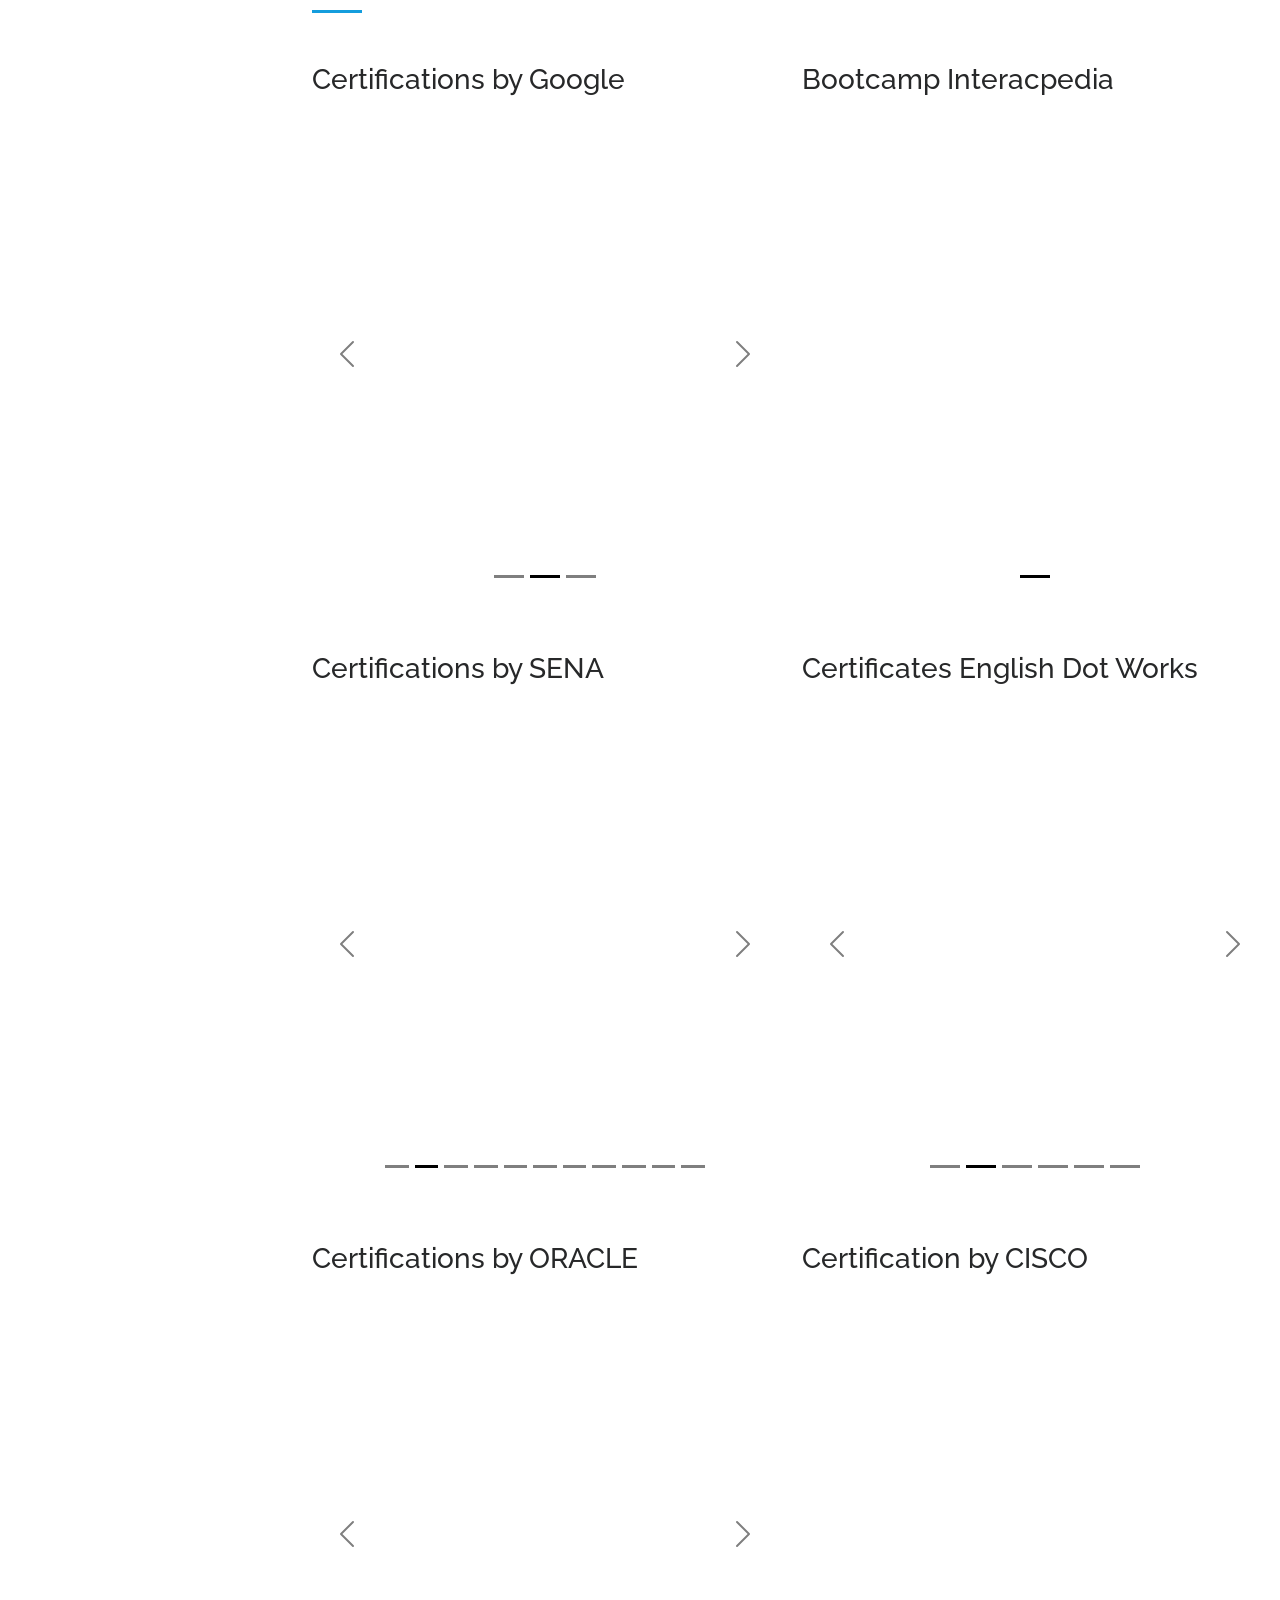
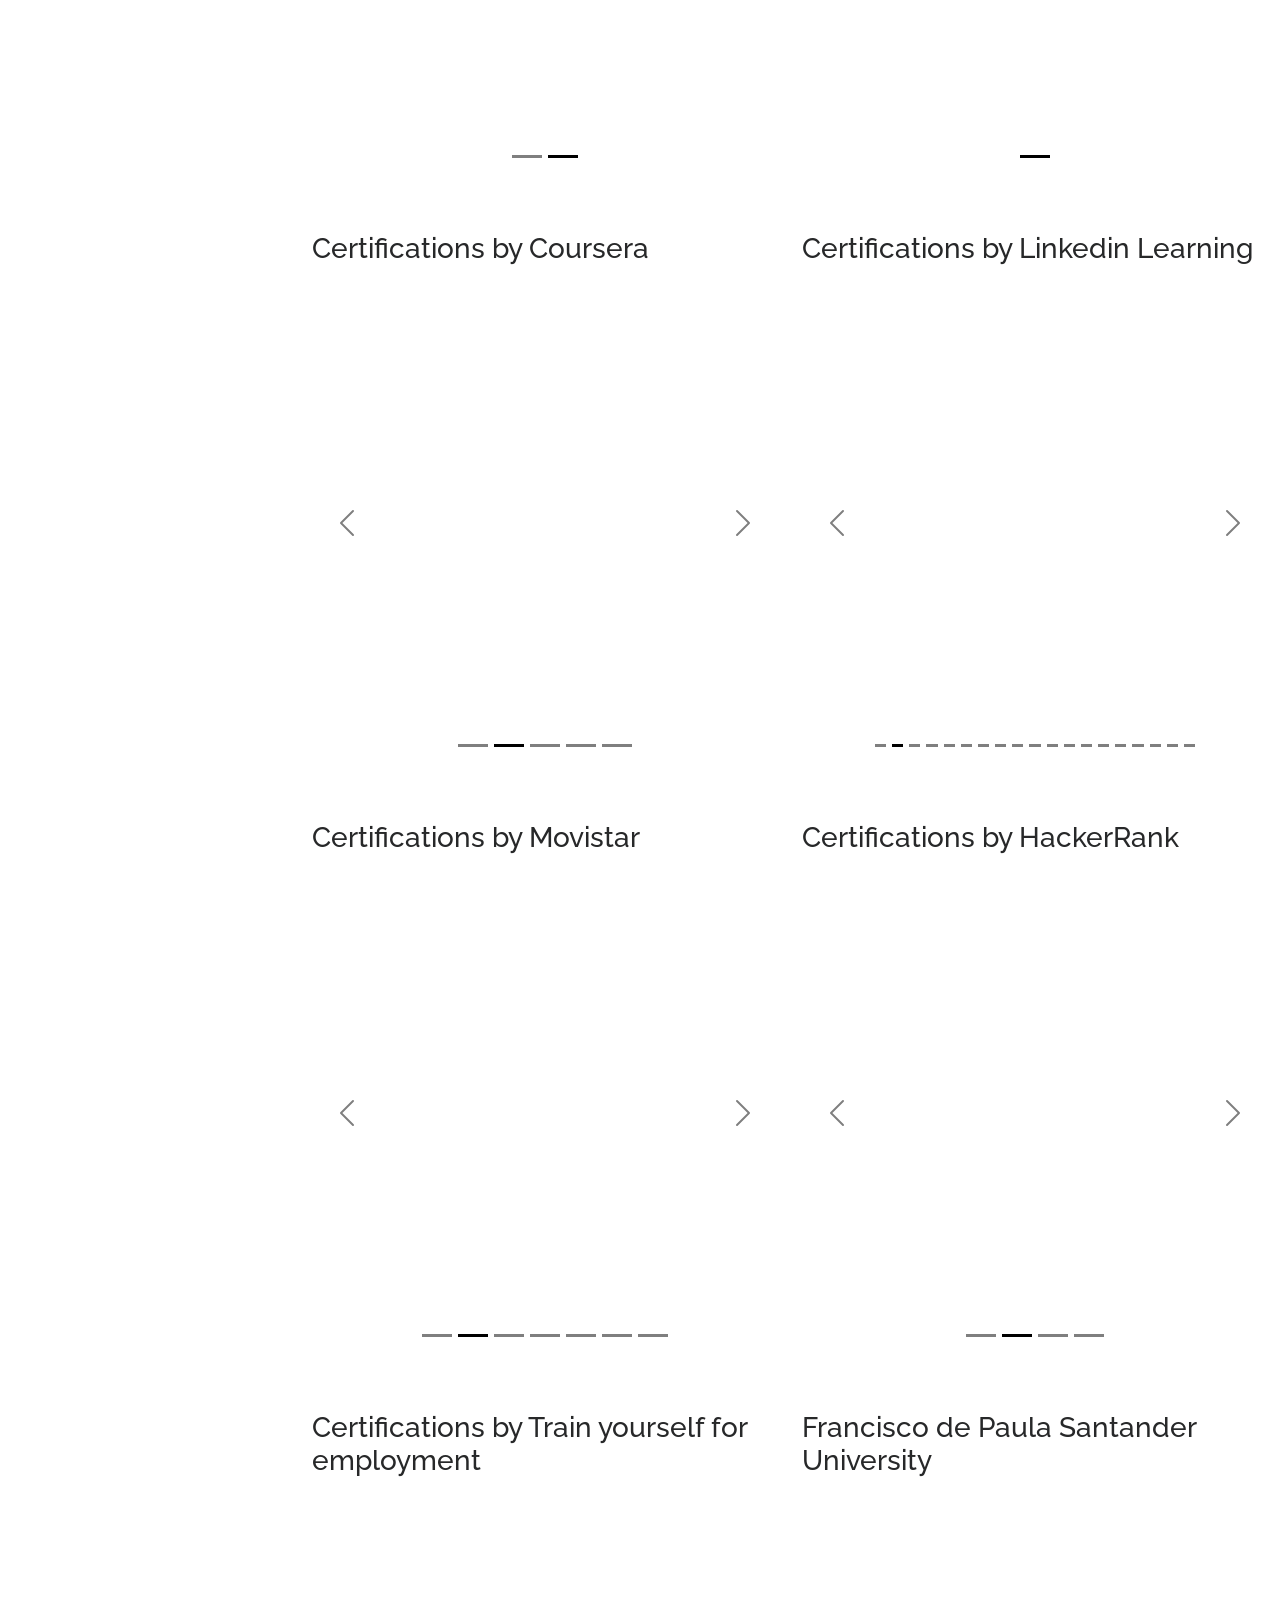
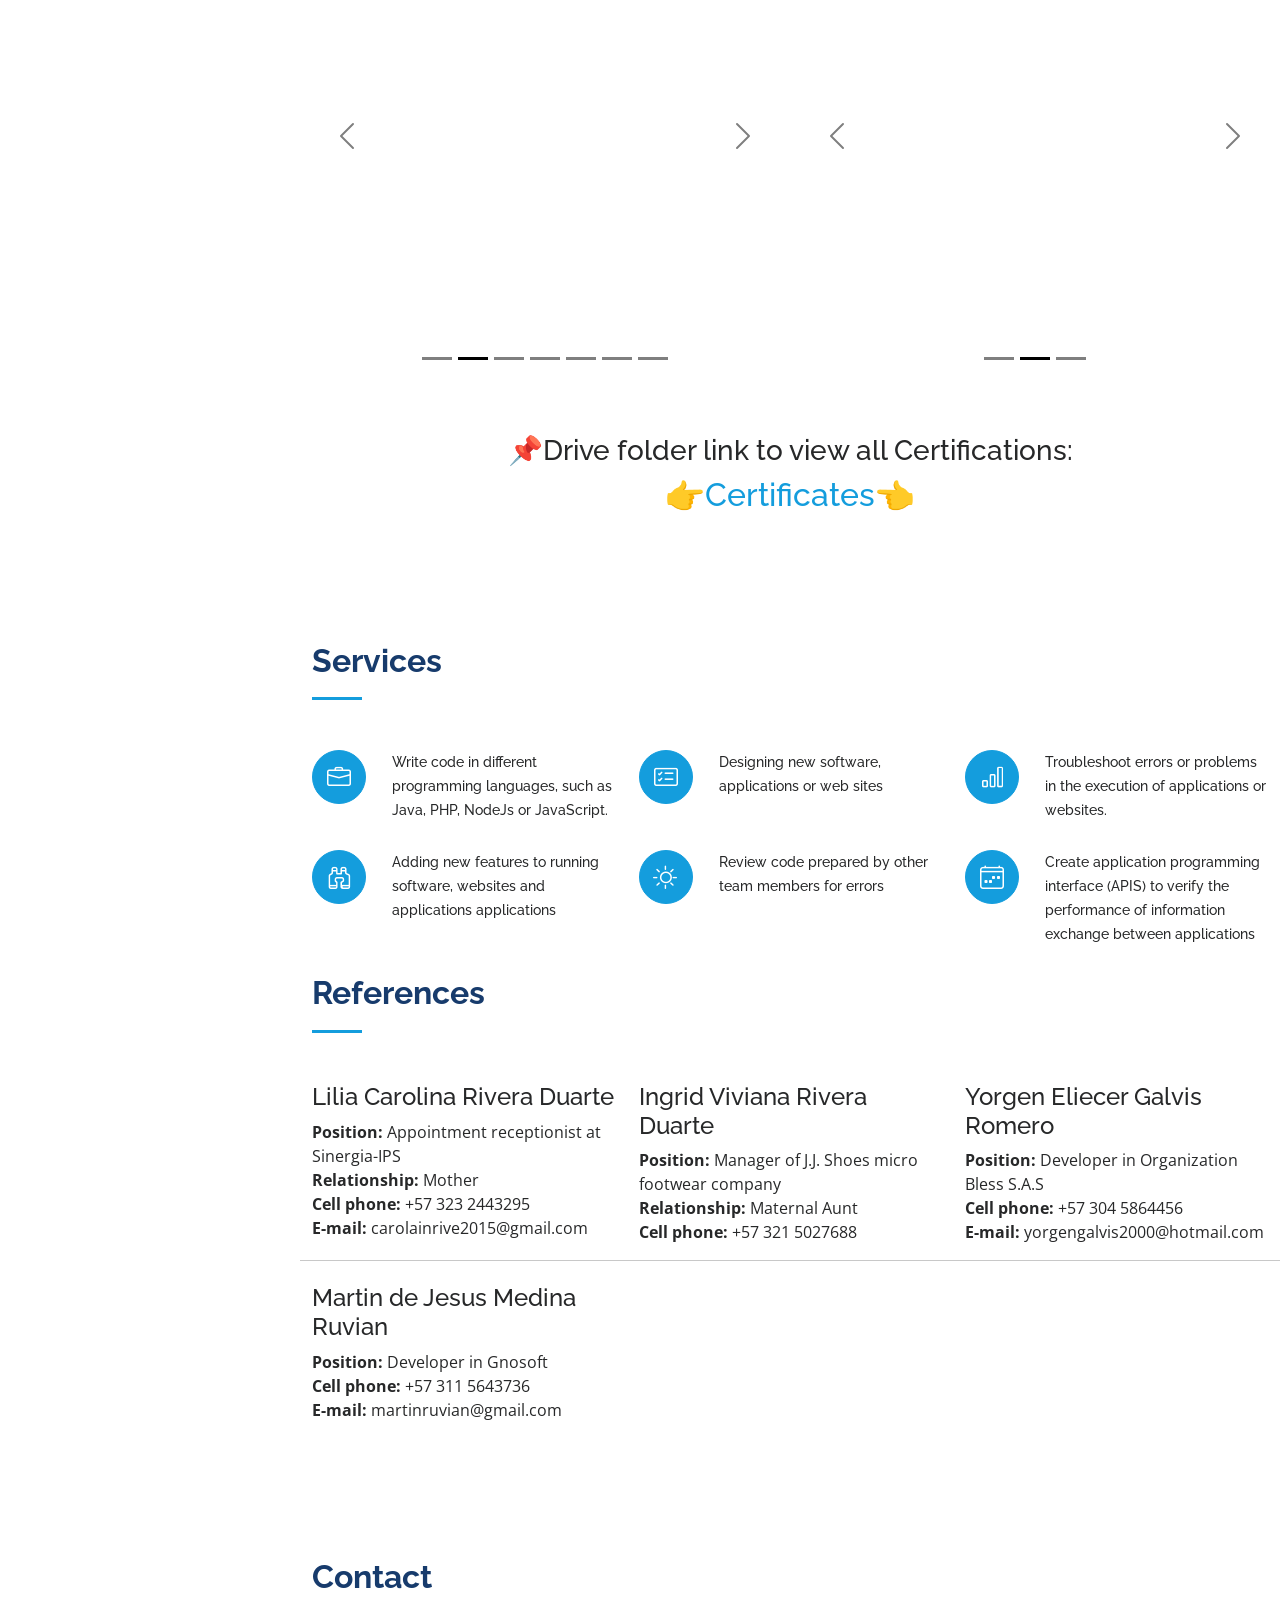
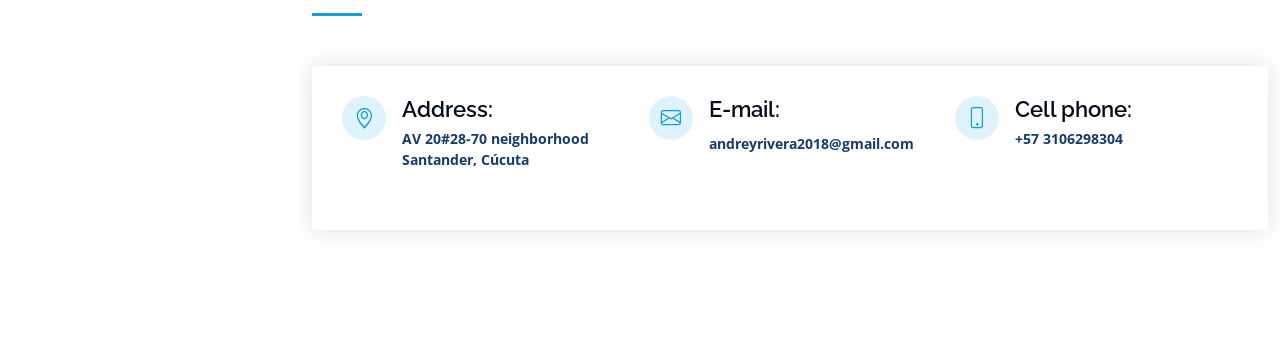
==== commit cdf5922b: "Update index.html" ====
--- a/index.html
+++ b/index.html
@@ -109,7 +109,7 @@
 
         <div class="row">
           <div class="col-lg-4">
-            <img src="assets/img/image-profile.jpg" class="img-fluid" alt="" style="width:350px; height: 360px;">
+            <img src="assets/img/image-profile.jpg" class="img-fluid" alt="" style="height: 400px;">
           </div>
           <div class="col-lg-8 pt-4 pt-lg-0 content">
             <h3>Software Developer Backend Java</h3>
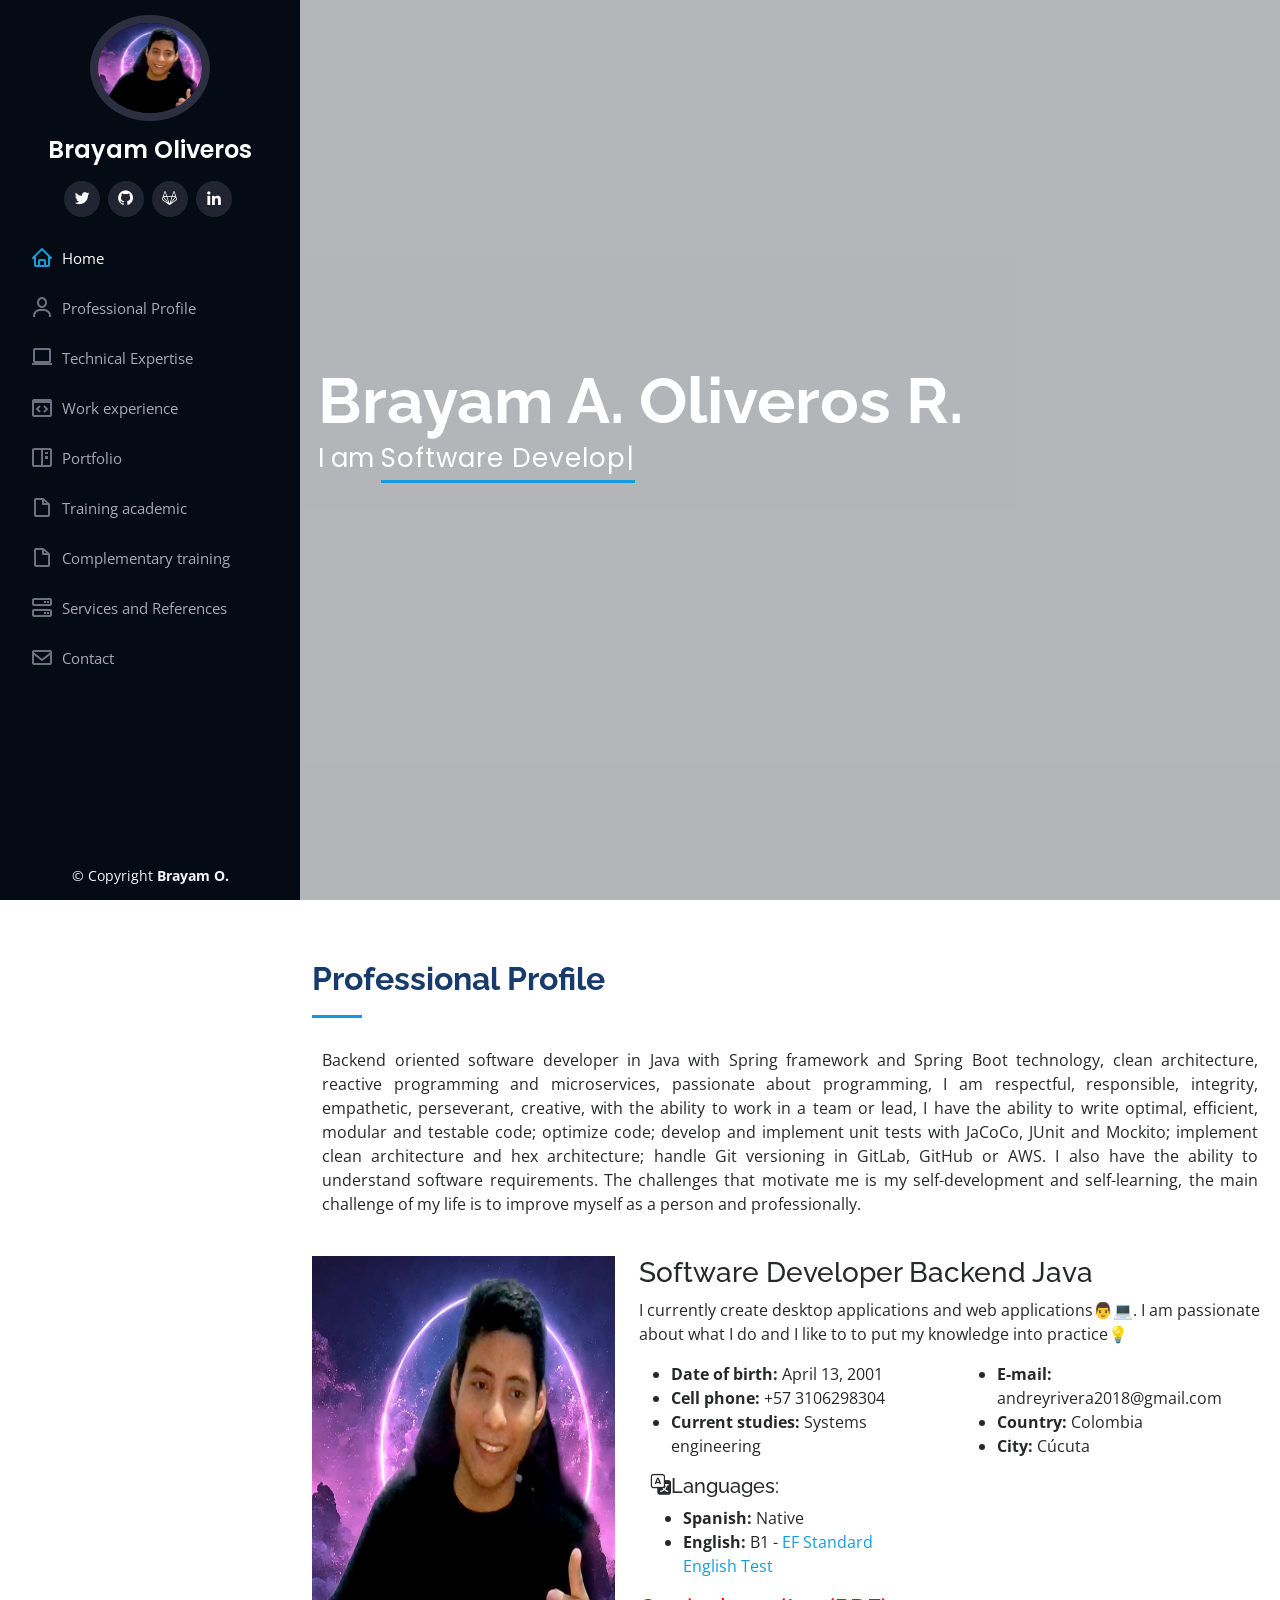
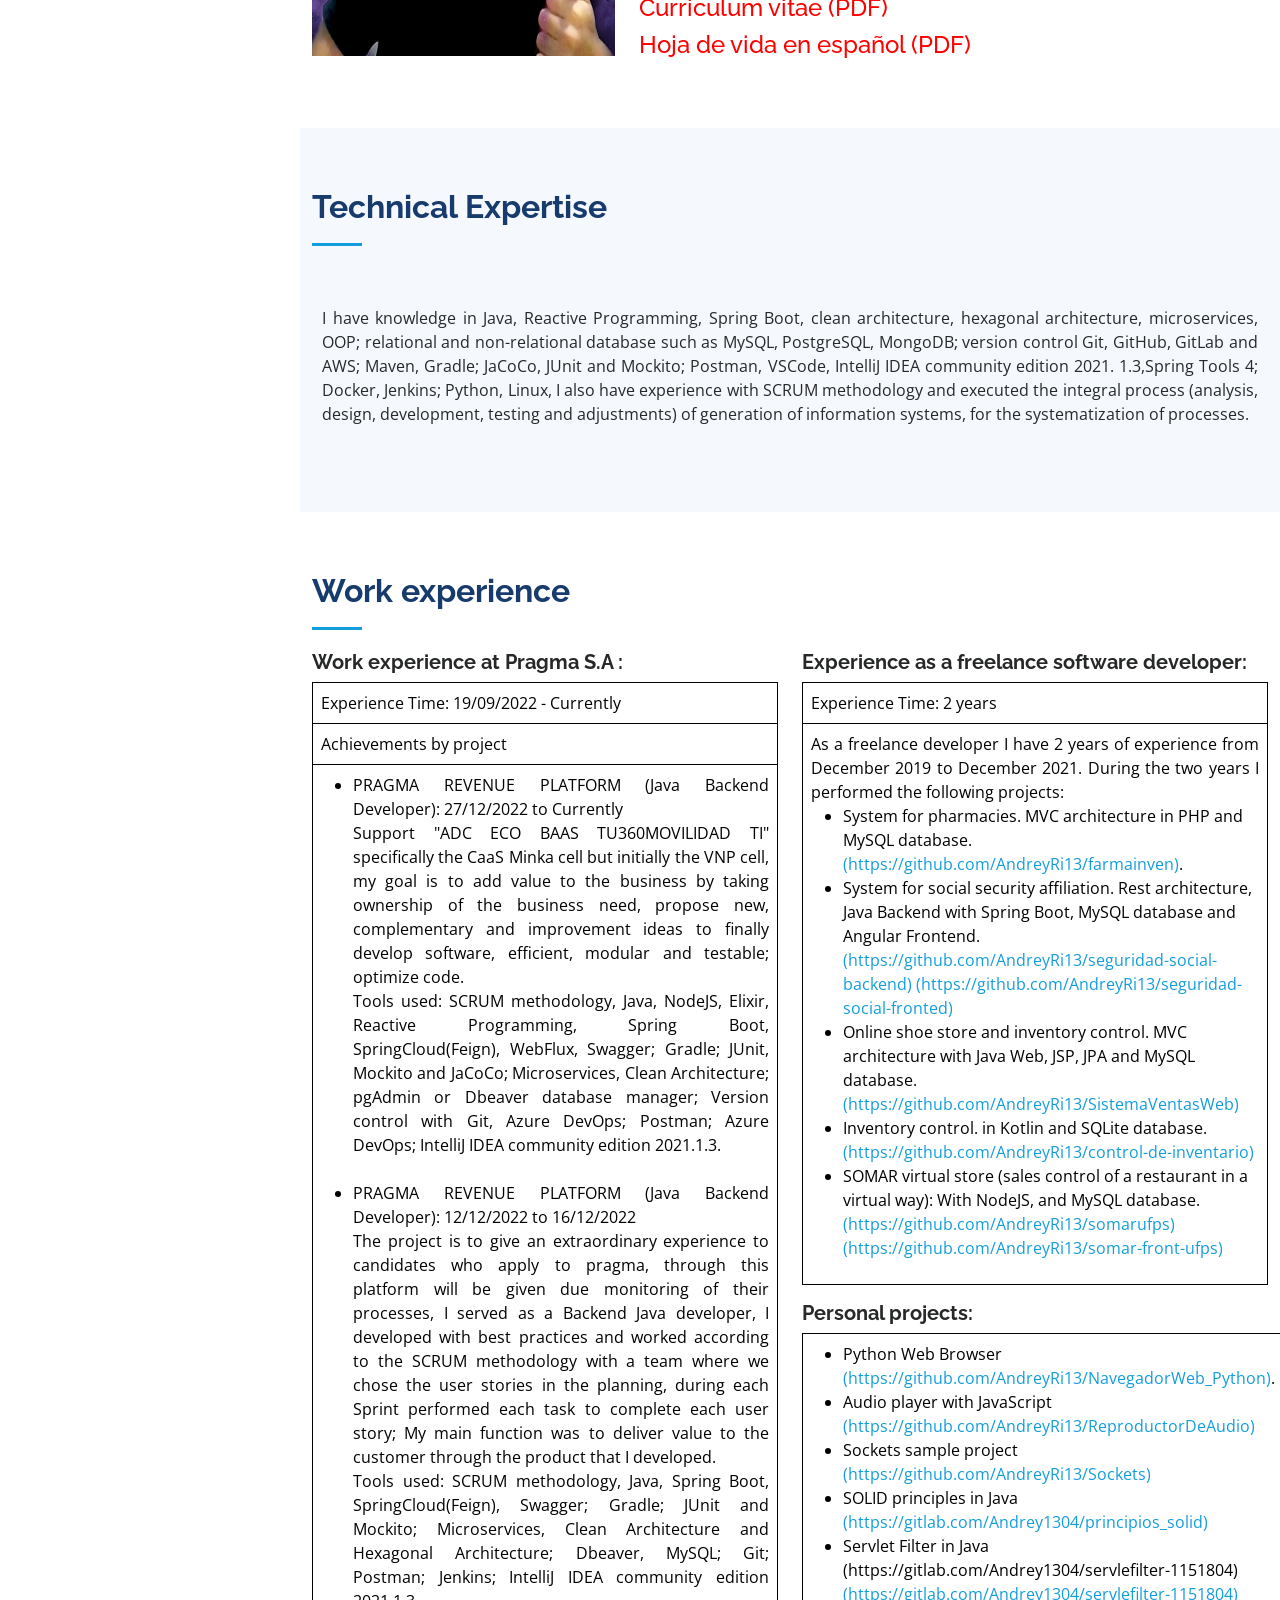
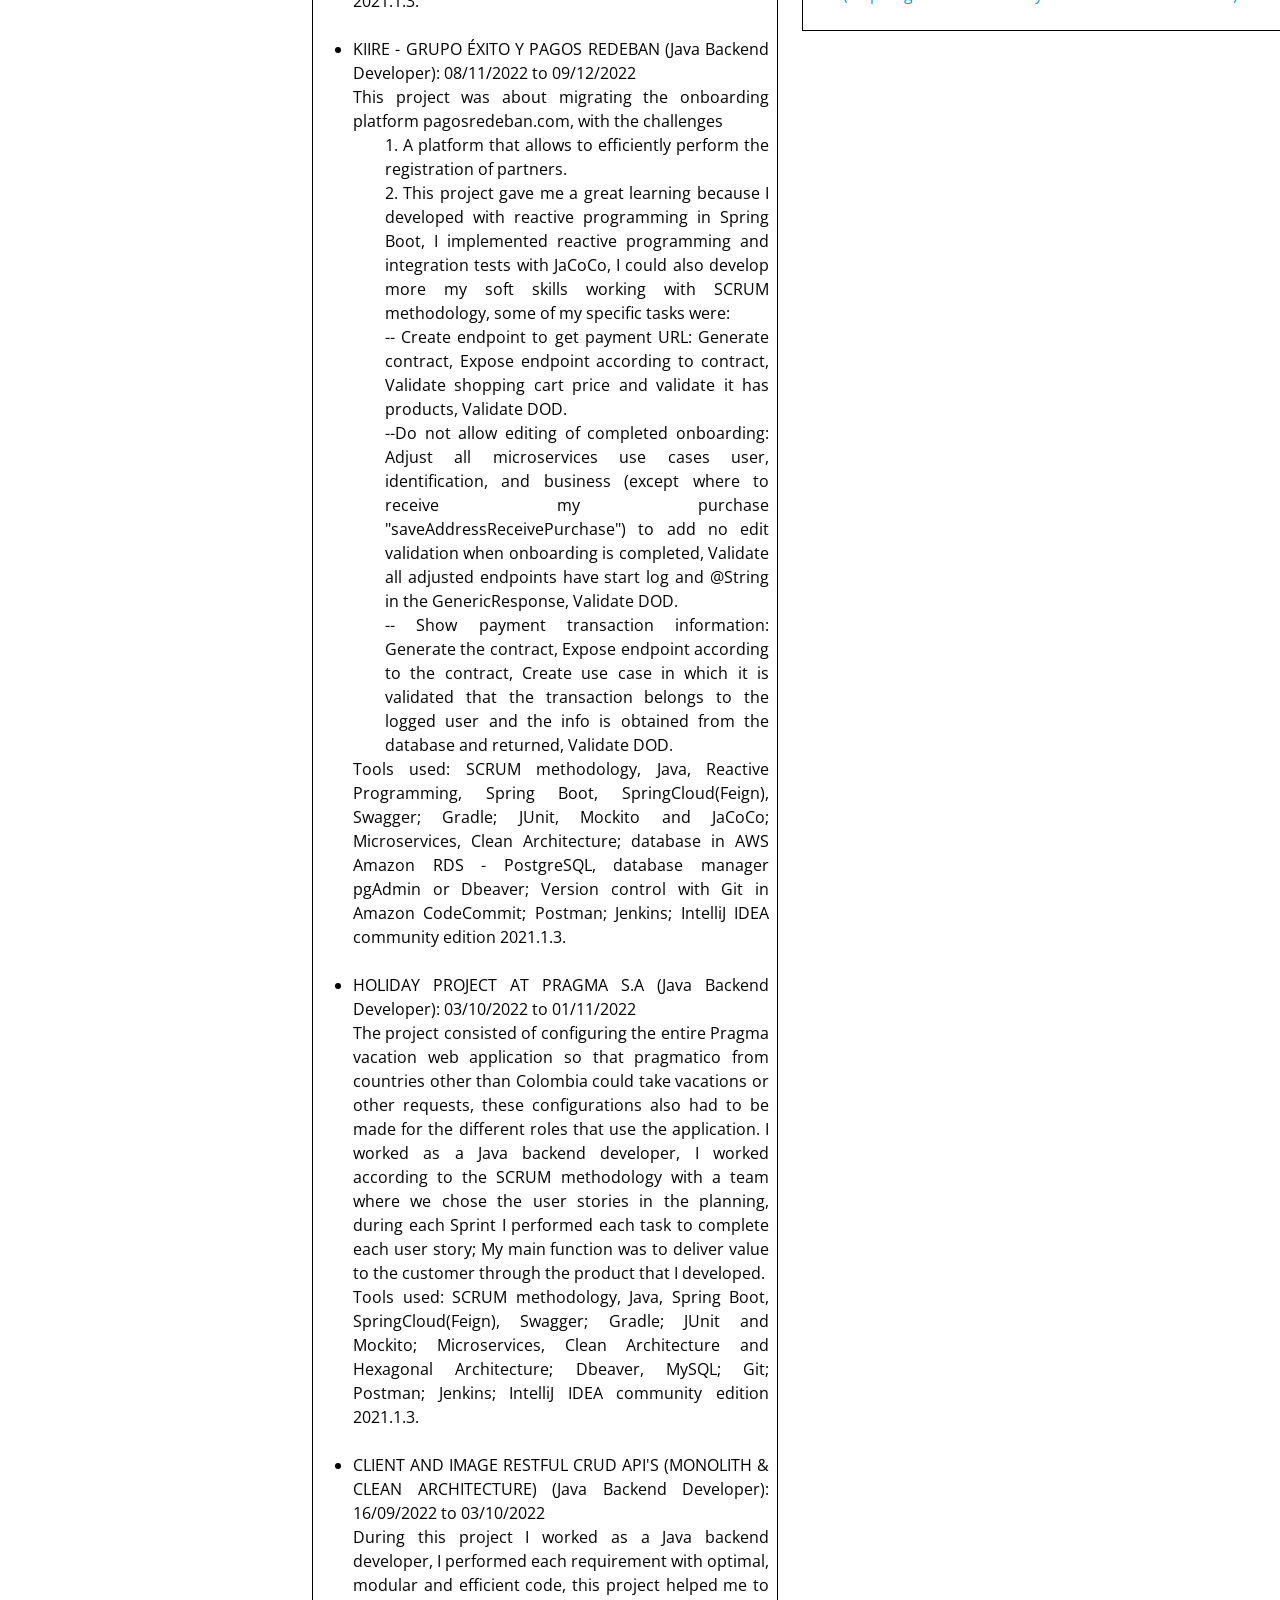
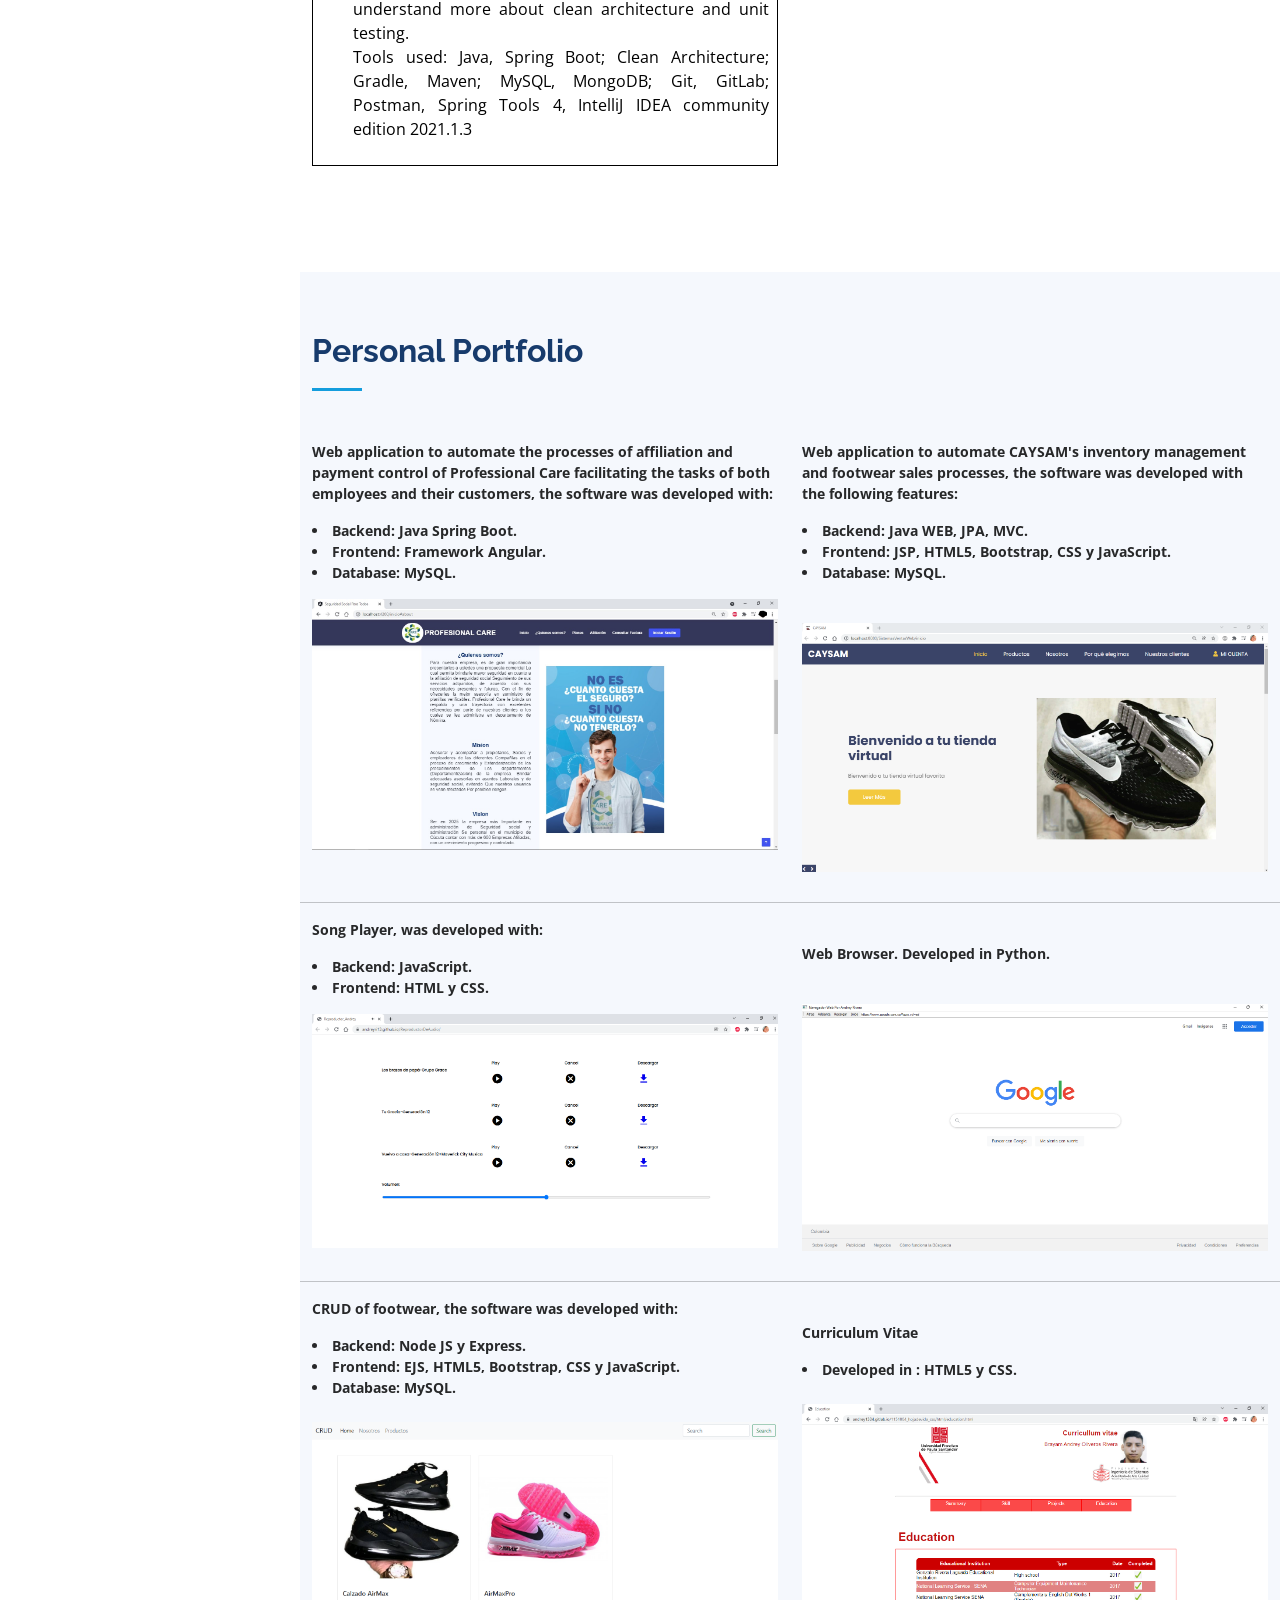
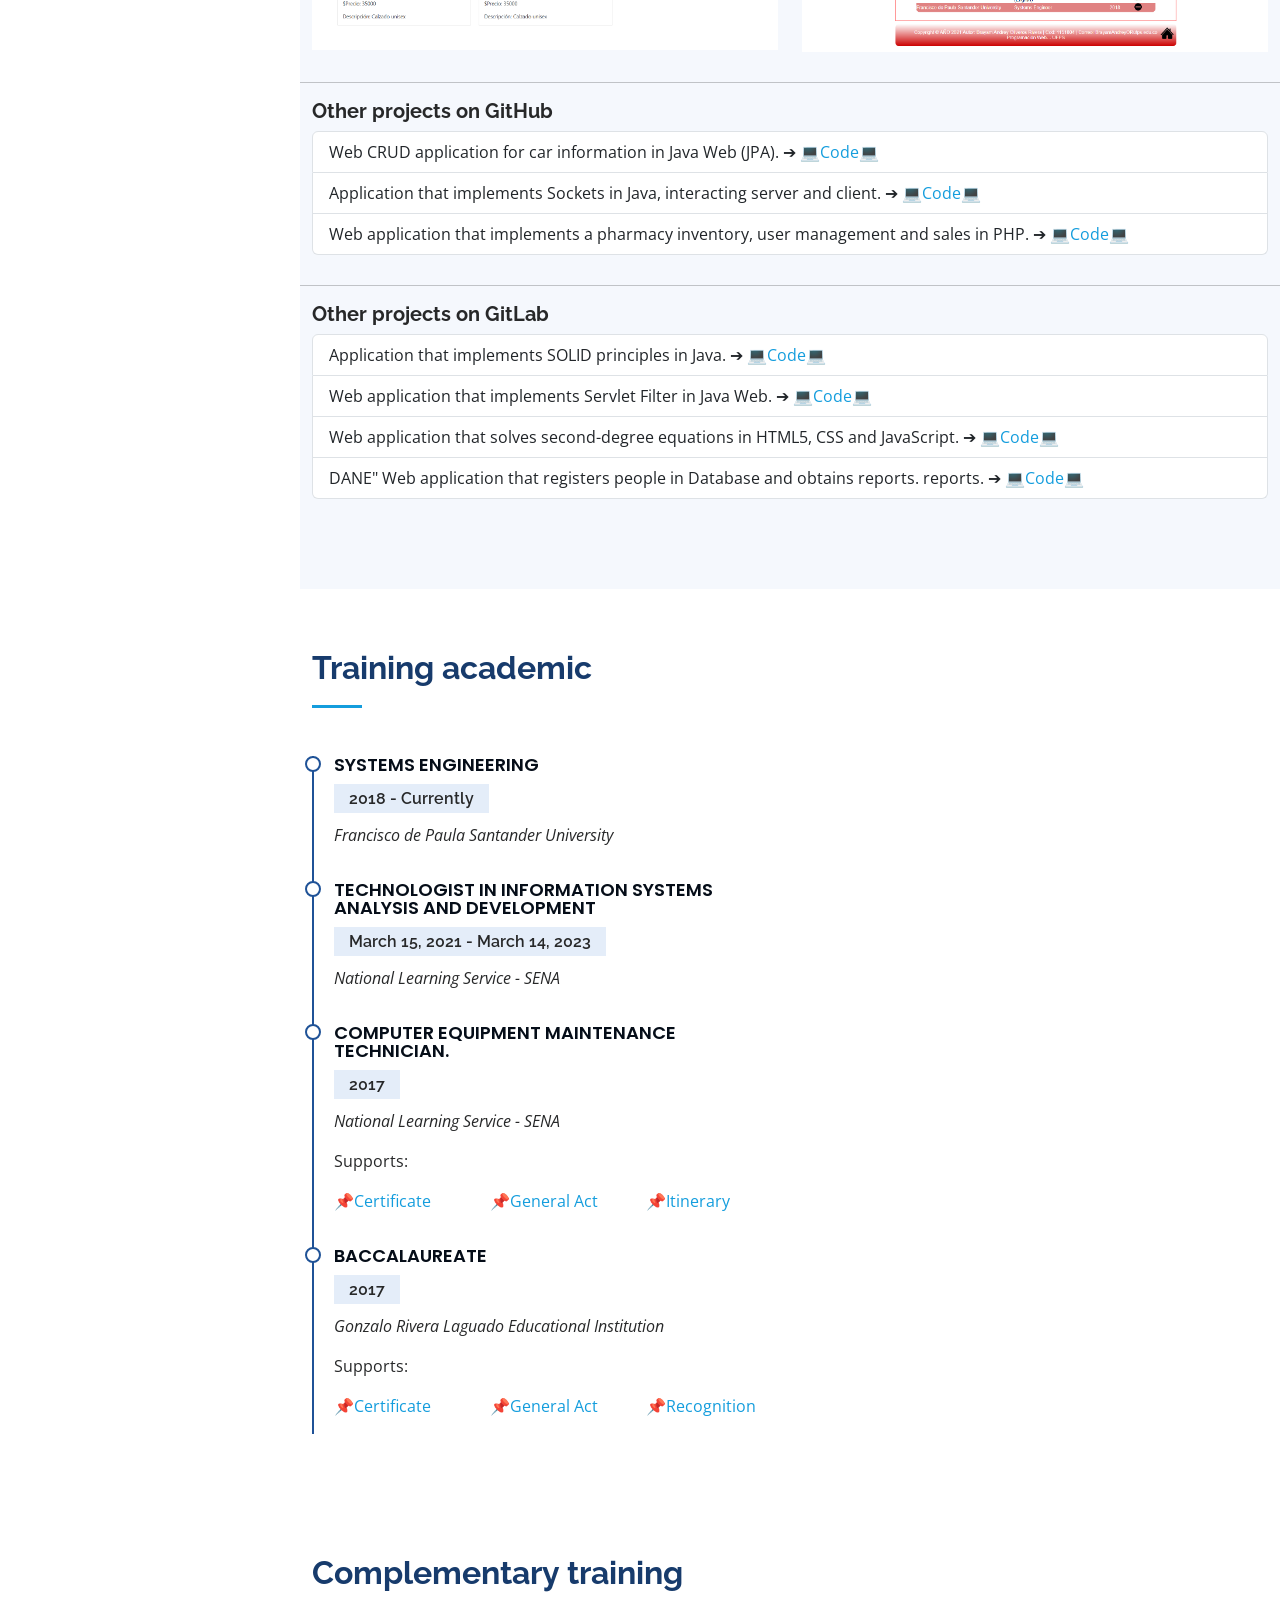
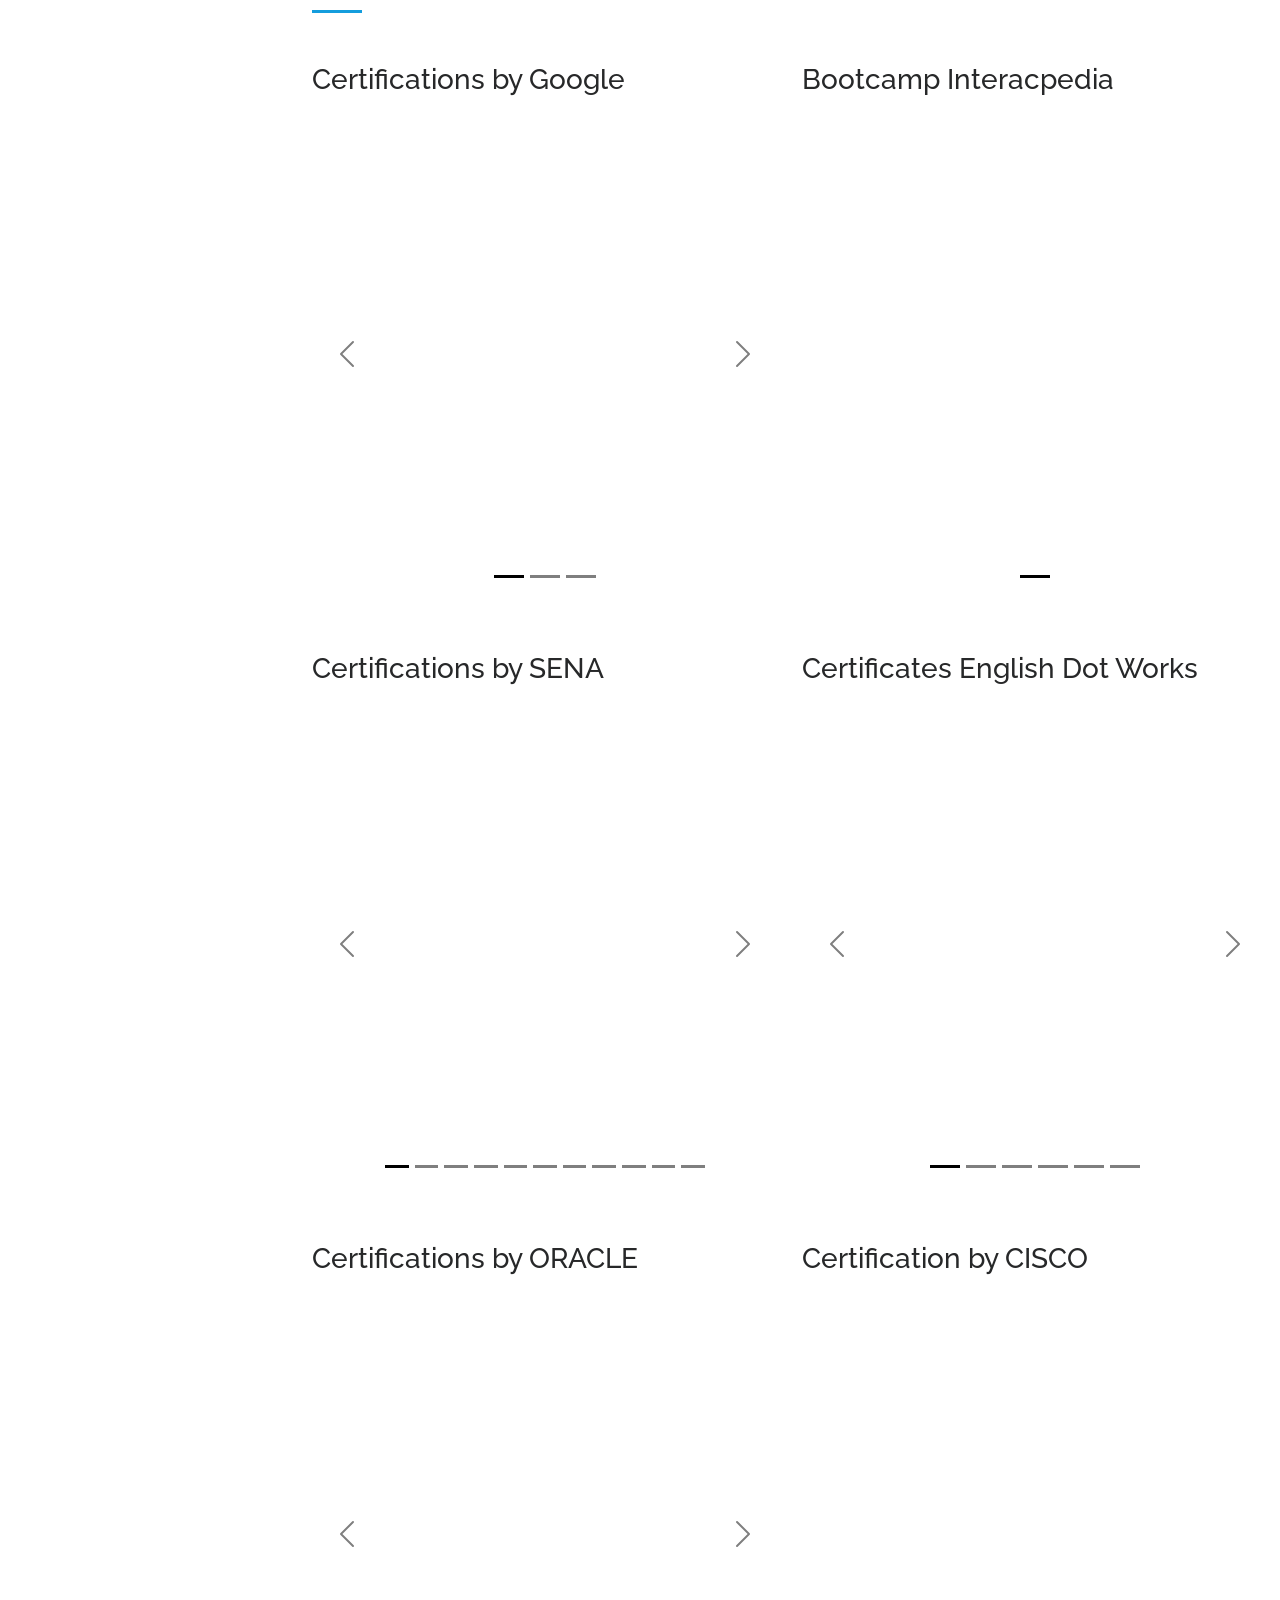
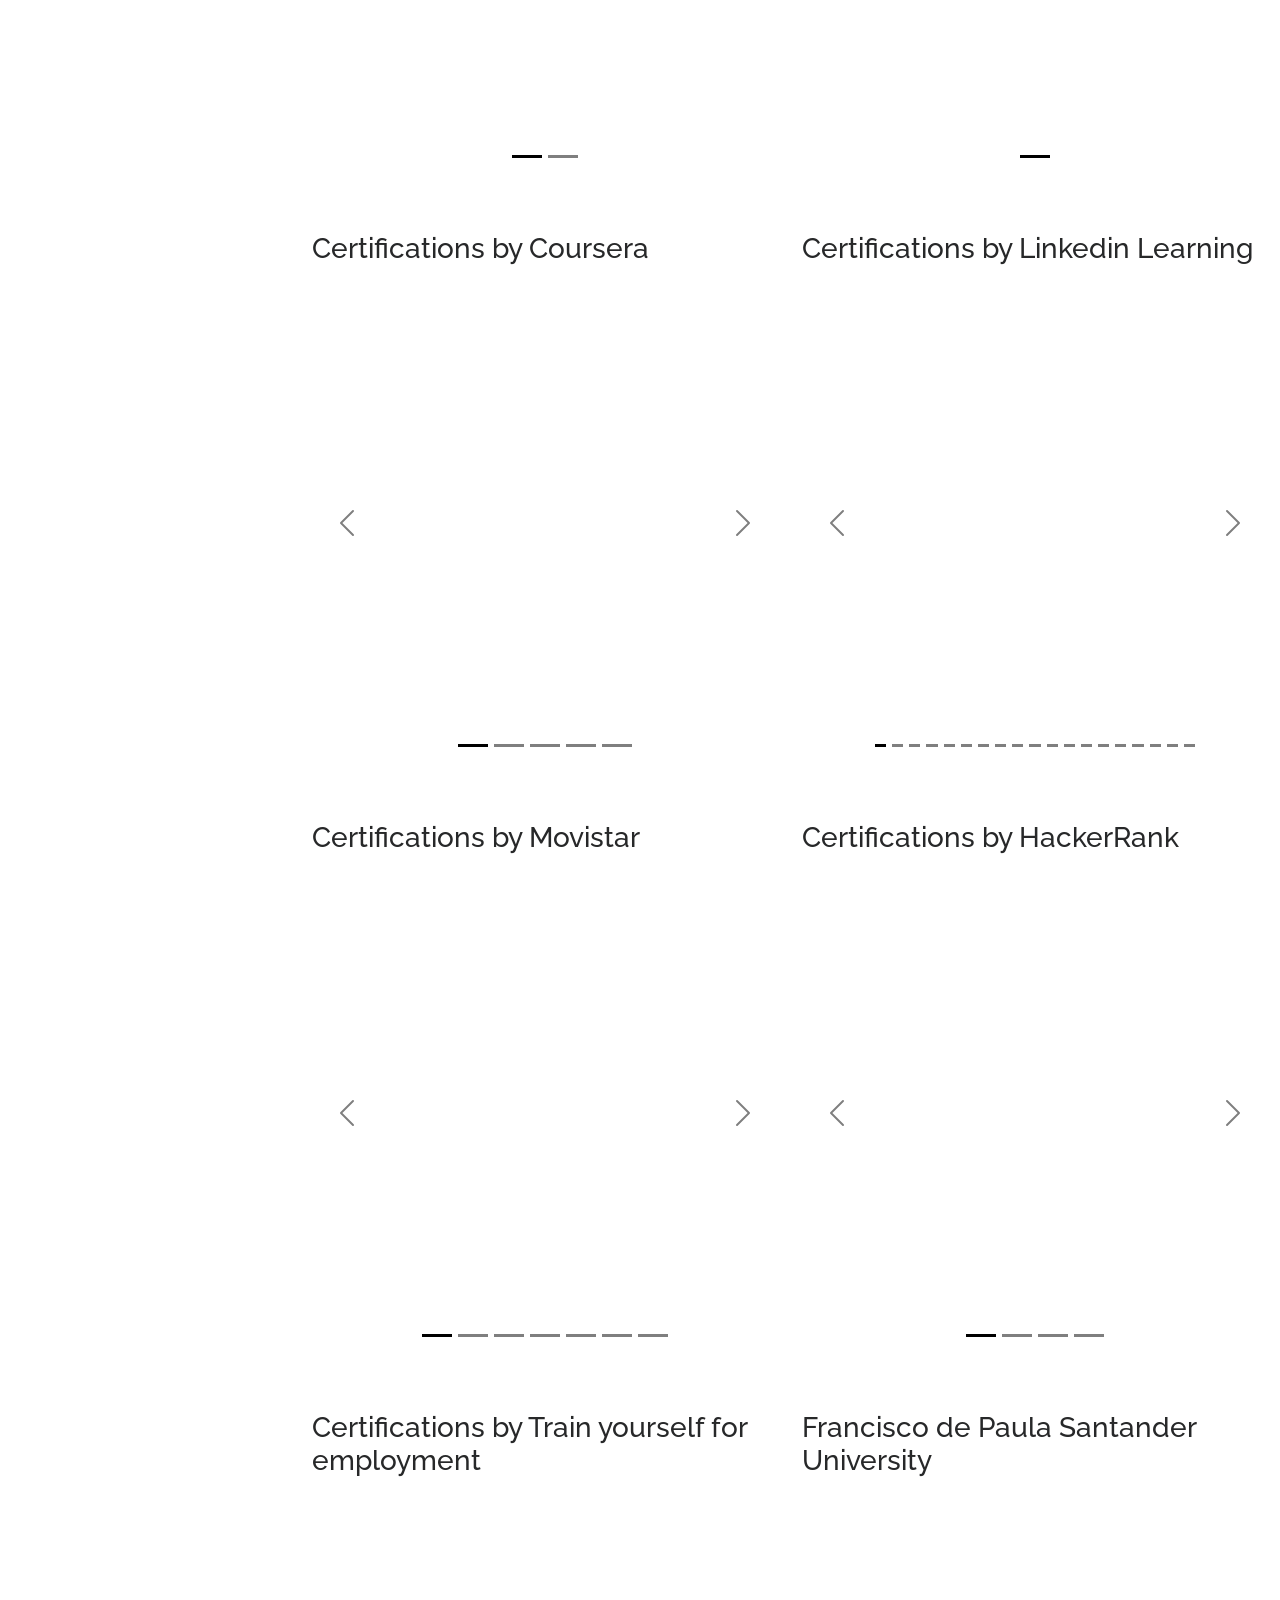
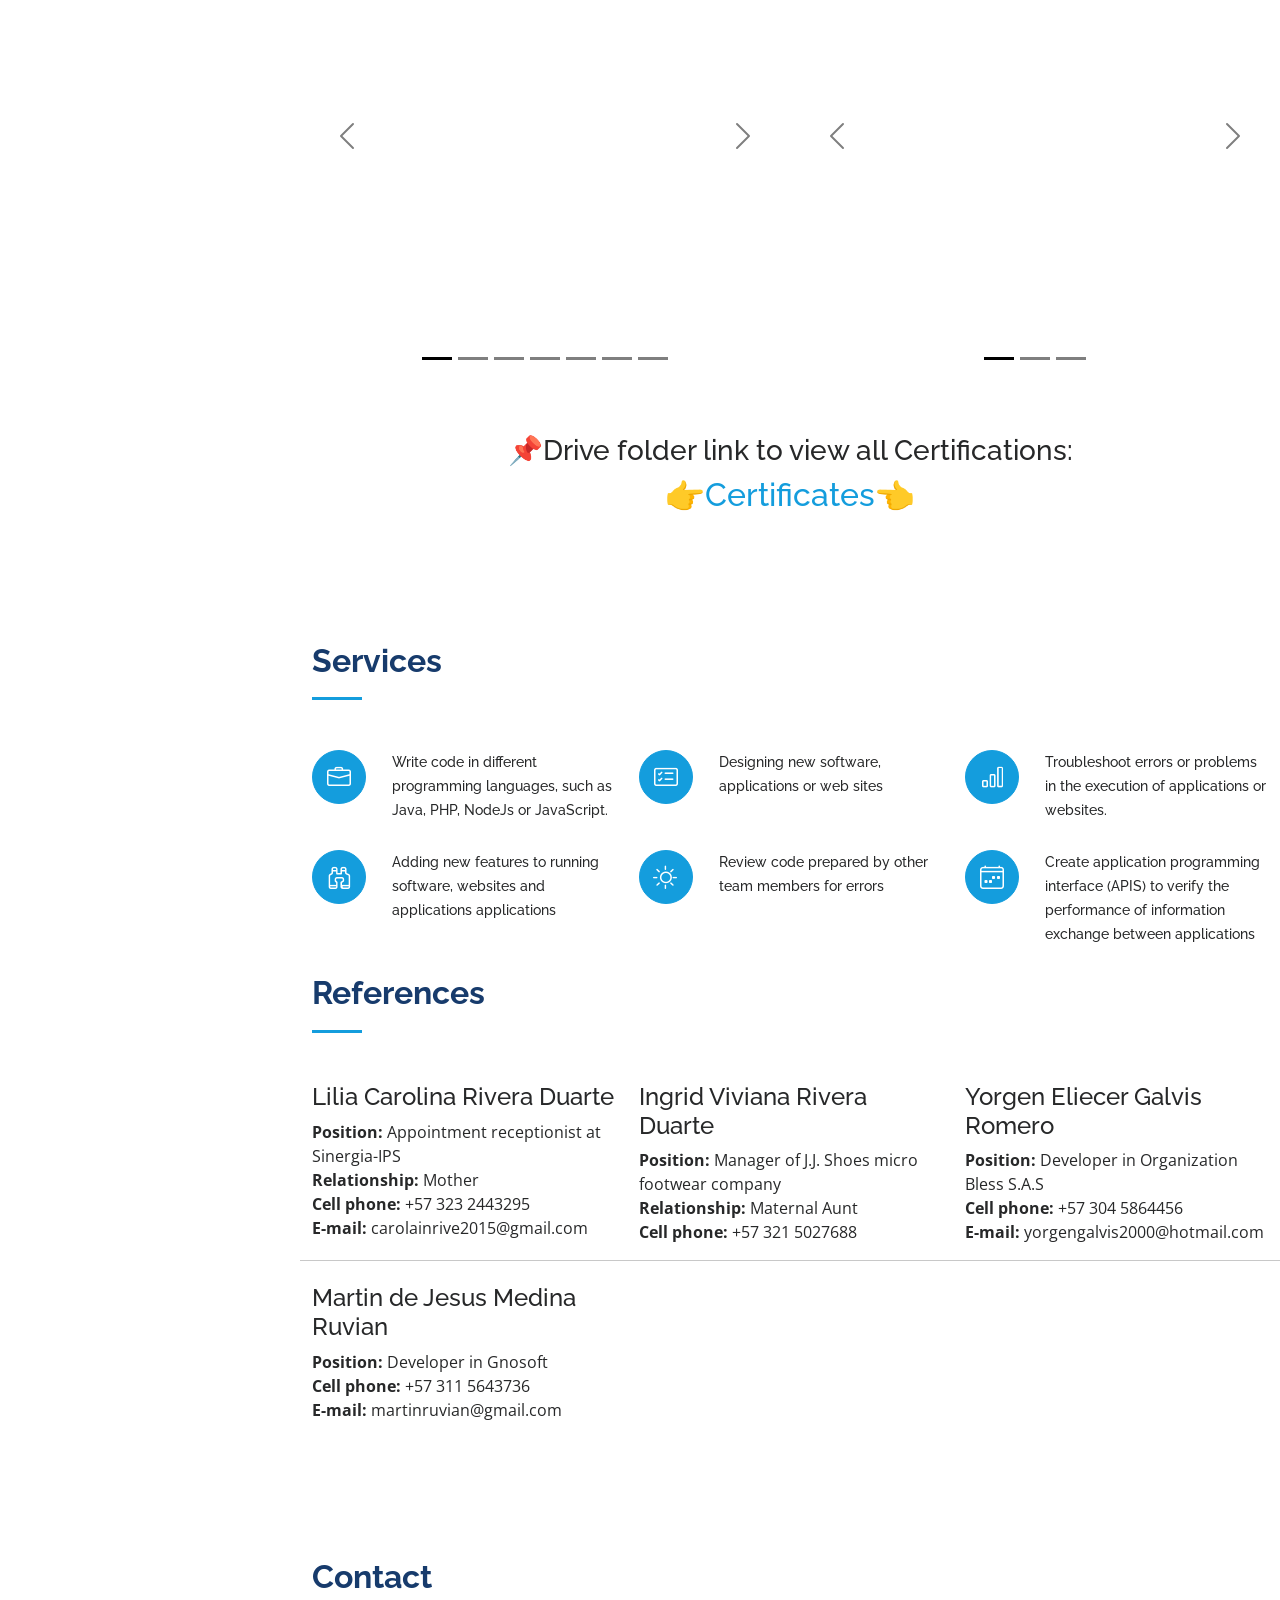
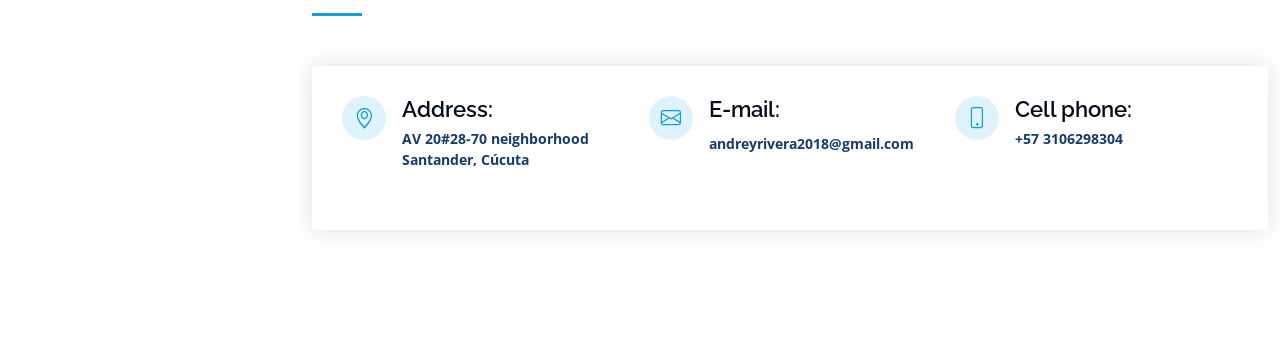
==== commit 98fe04c7: "Update index.html" ====
--- a/index.html
+++ b/index.html
@@ -109,7 +109,7 @@
 
         <div class="row">
           <div class="col-lg-4">
-            <img src="assets/img/image-profile.jpg" class="img-fluid" alt="" style="height: 400px;">
+            <img src="assets/img/image-profile.jpg" class="img-fluid" alt="" style=" width:380px; height: 400px;">
           </div>
           <div class="col-lg-8 pt-4 pt-lg-0 content">
             <h3>Software Developer Backend Java</h3>
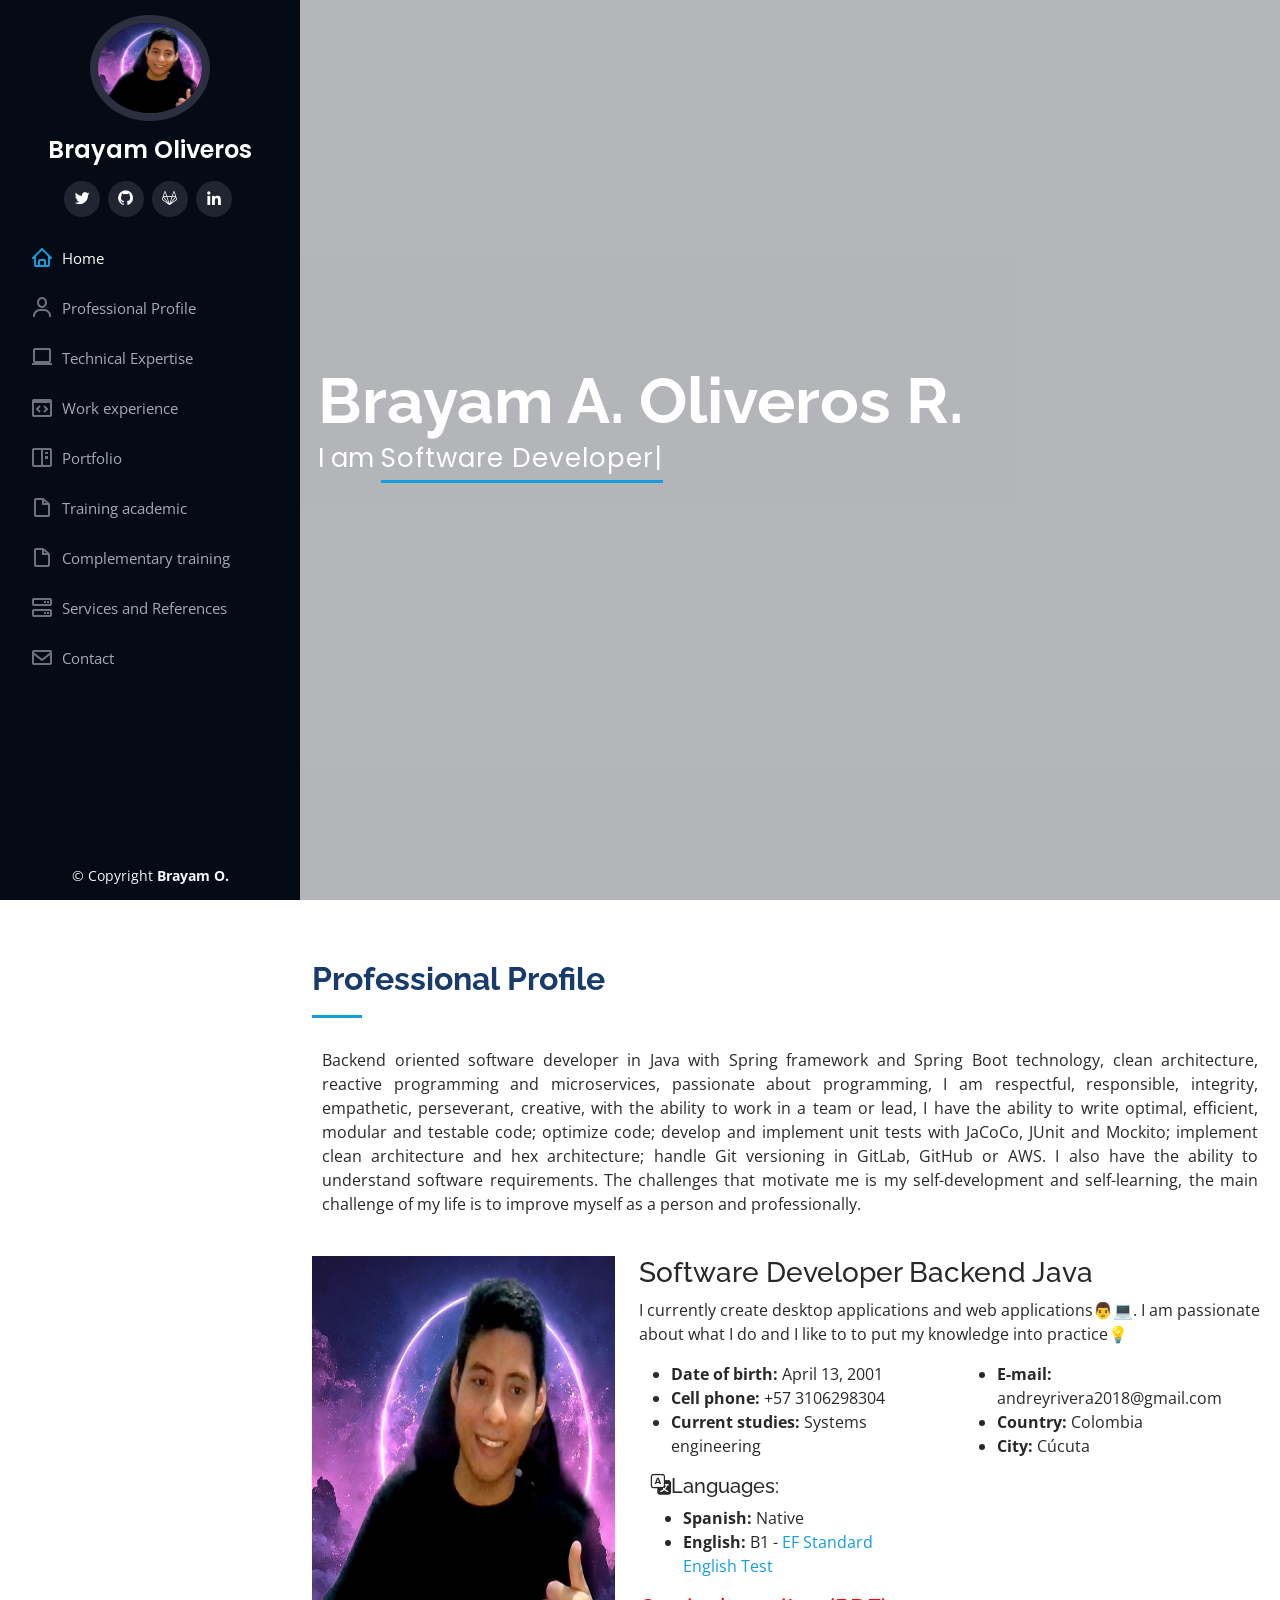
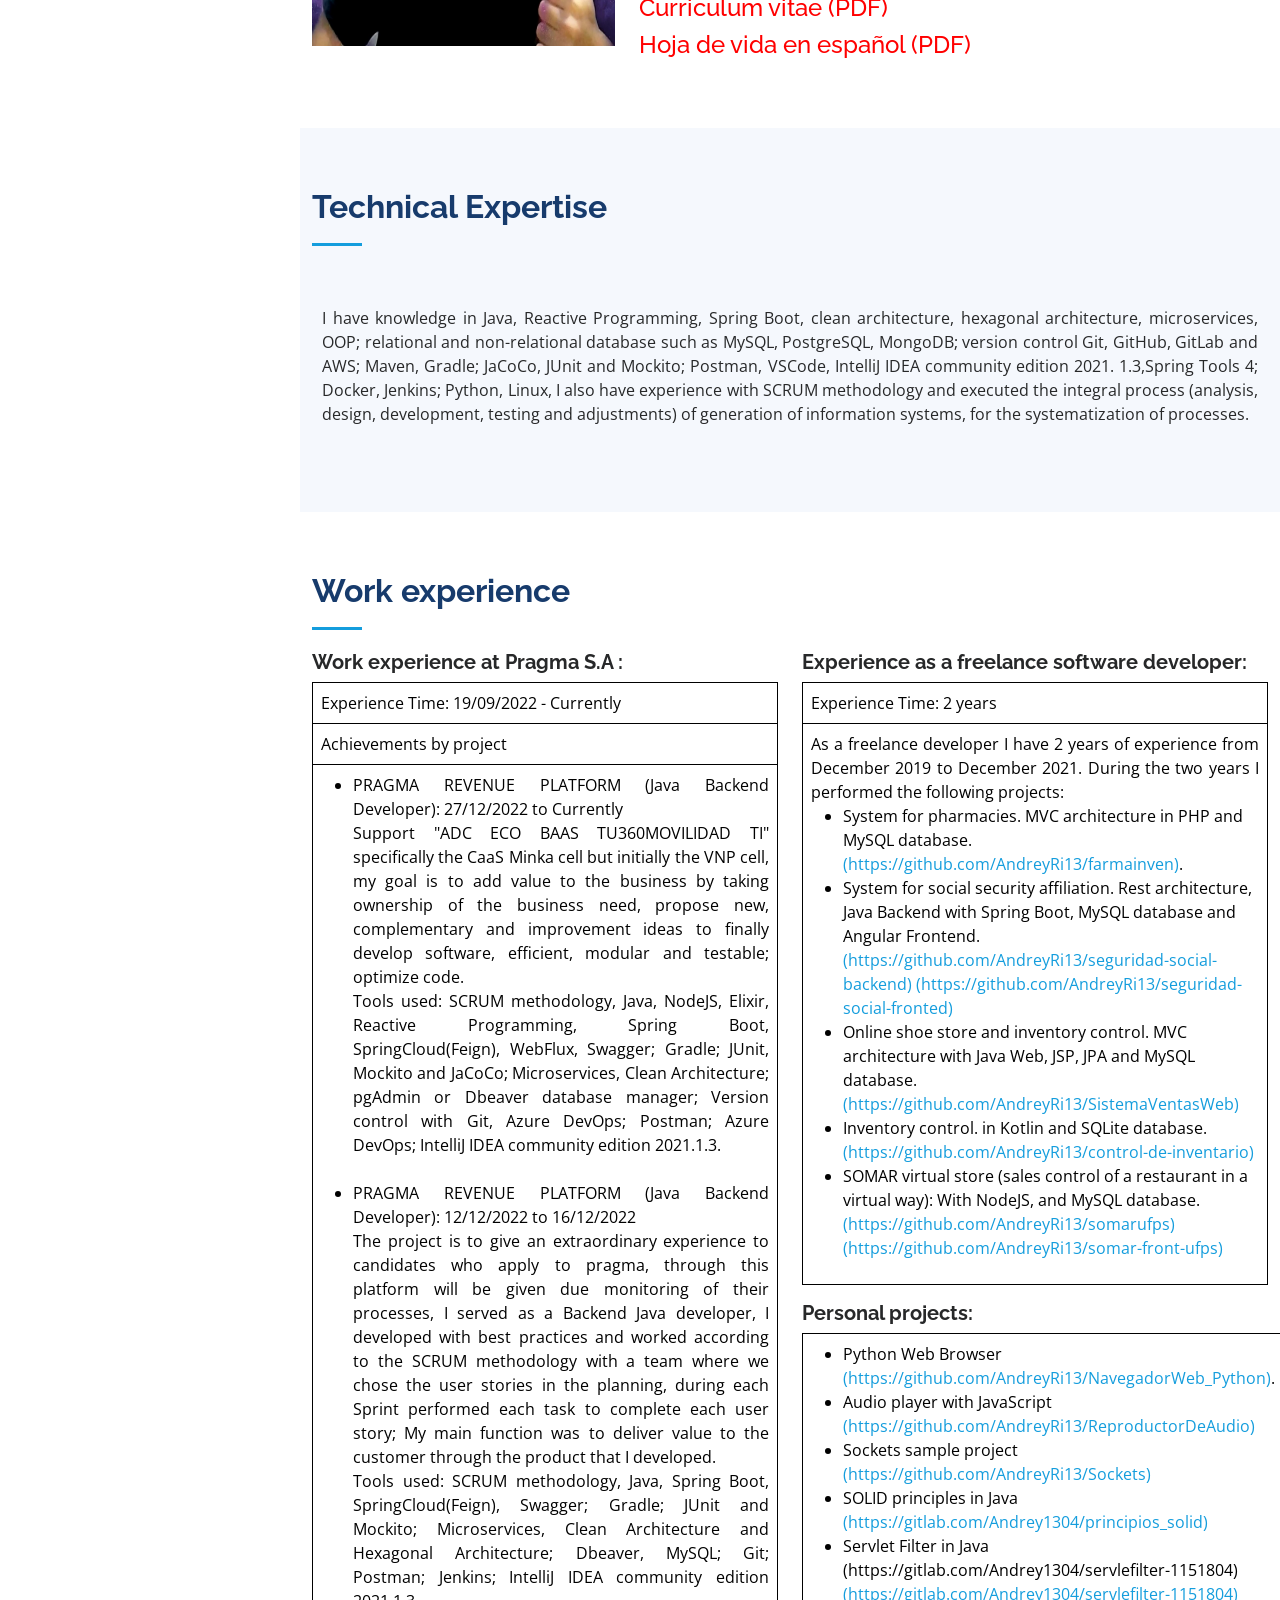
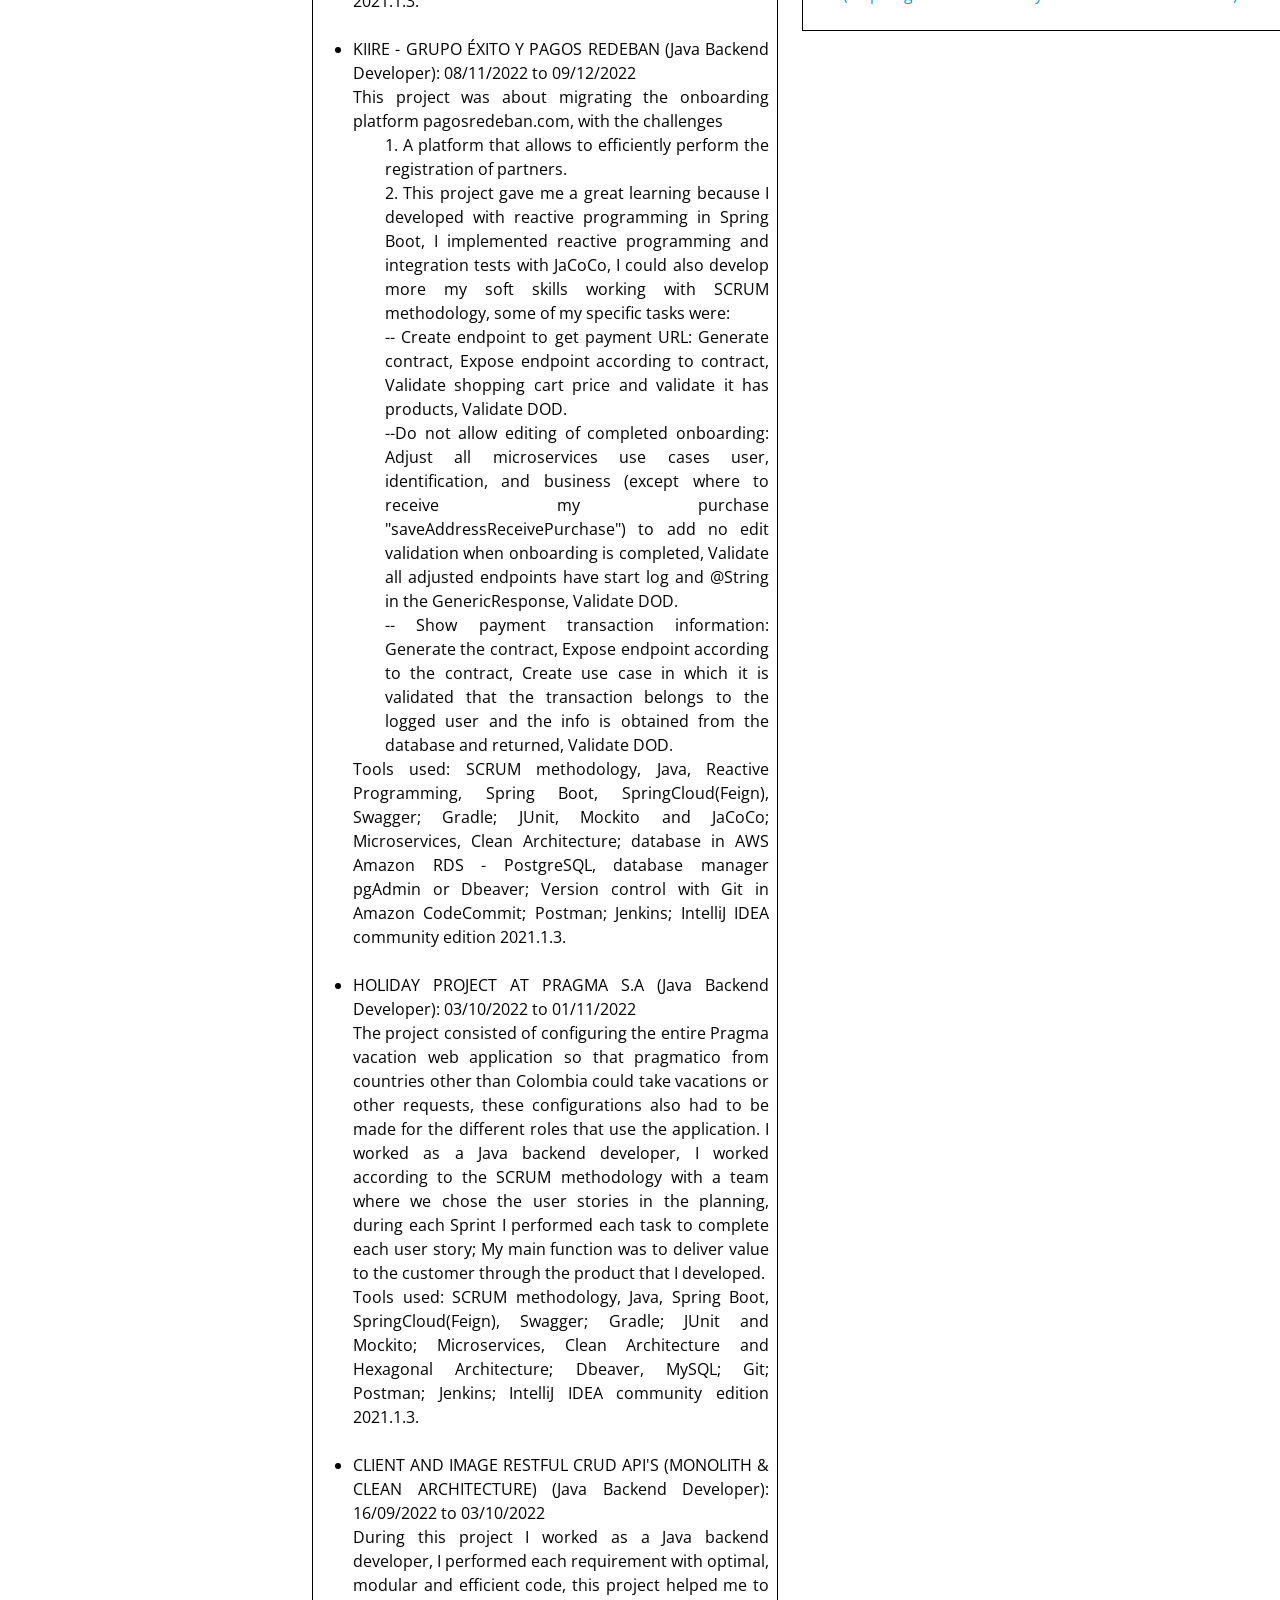
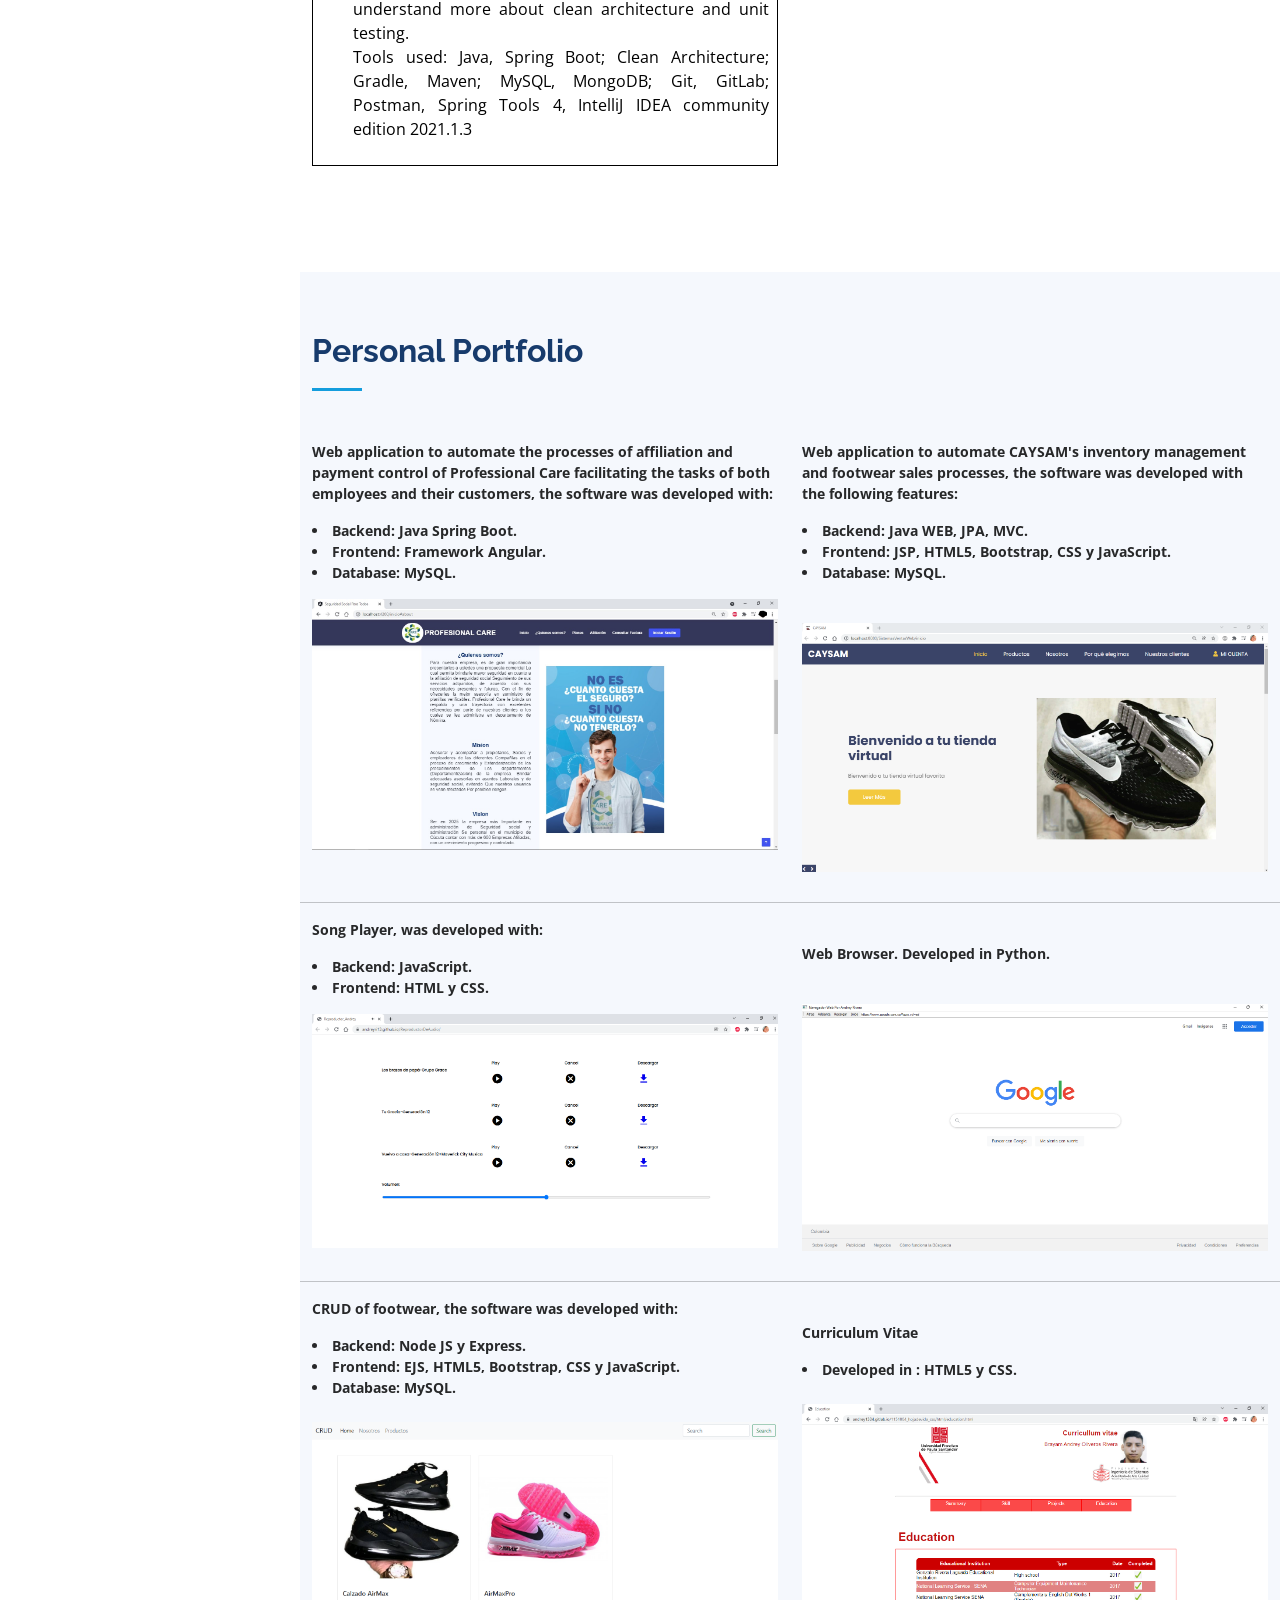
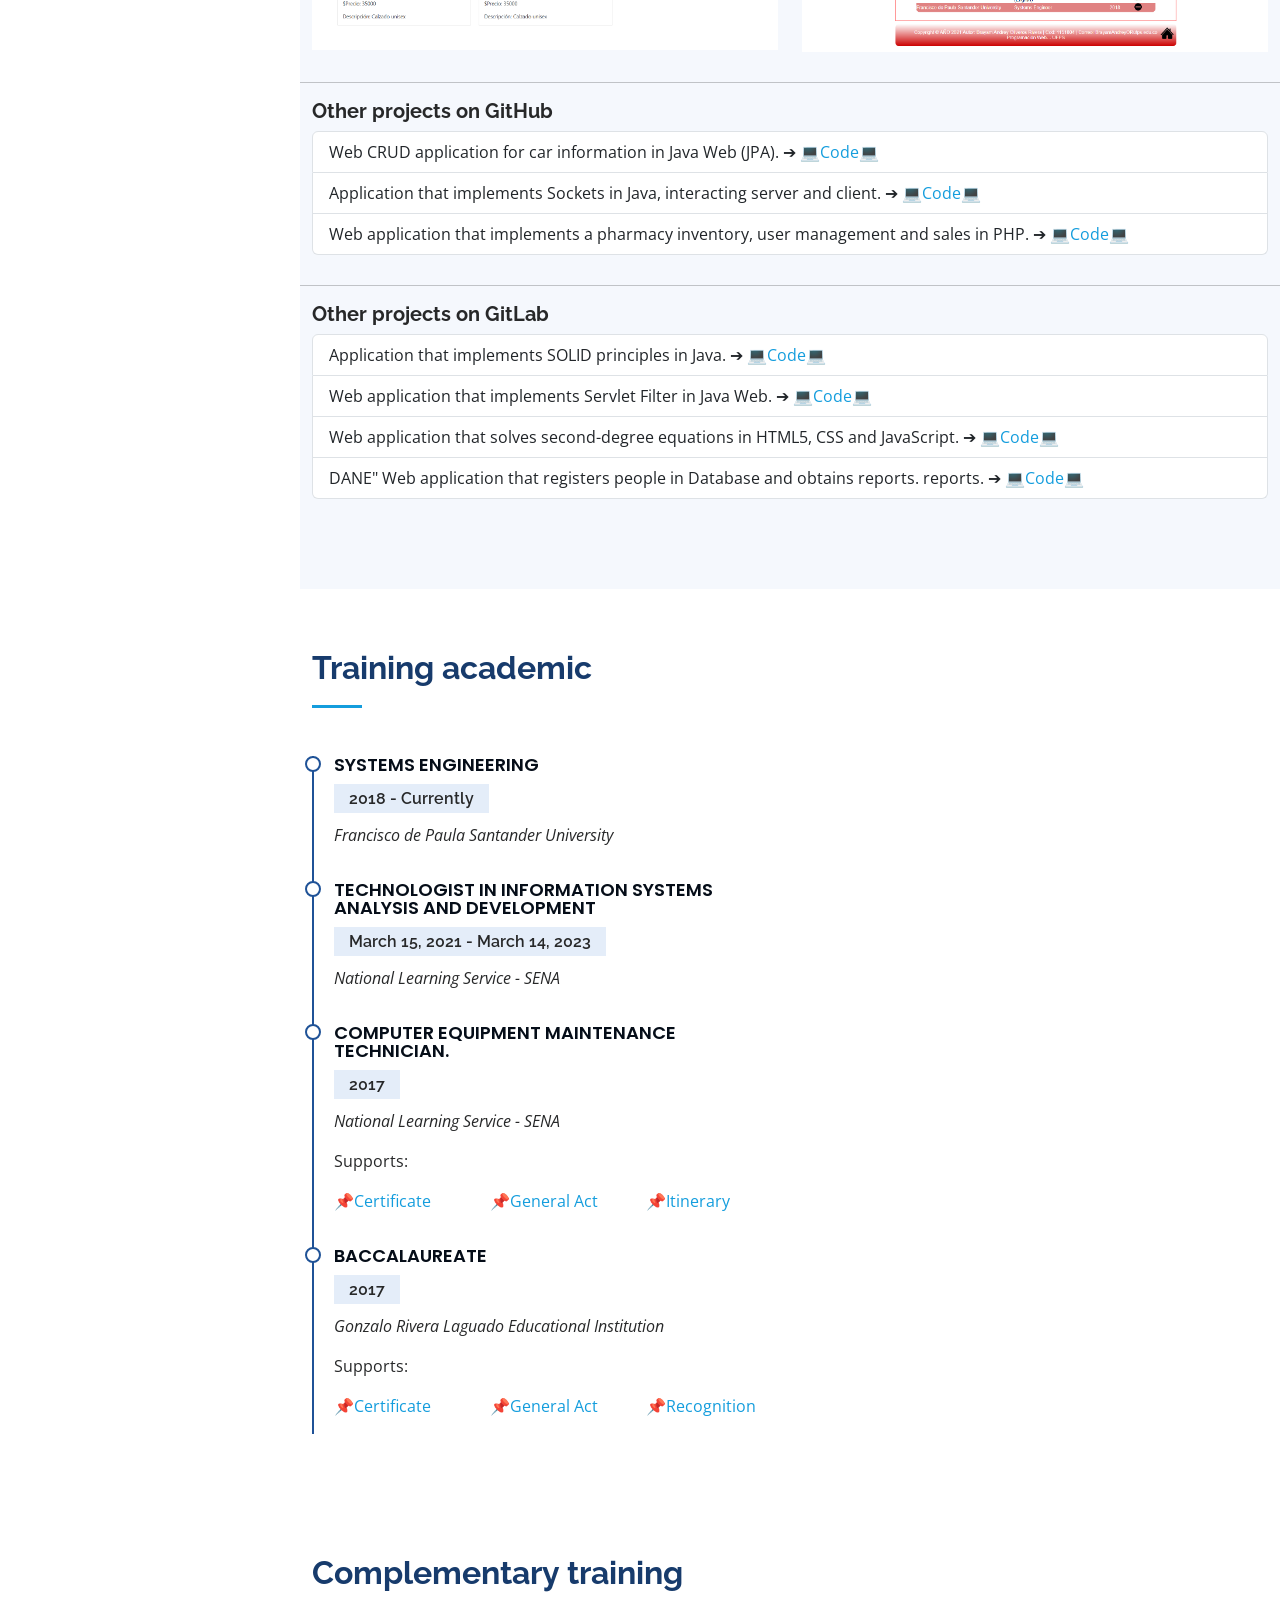
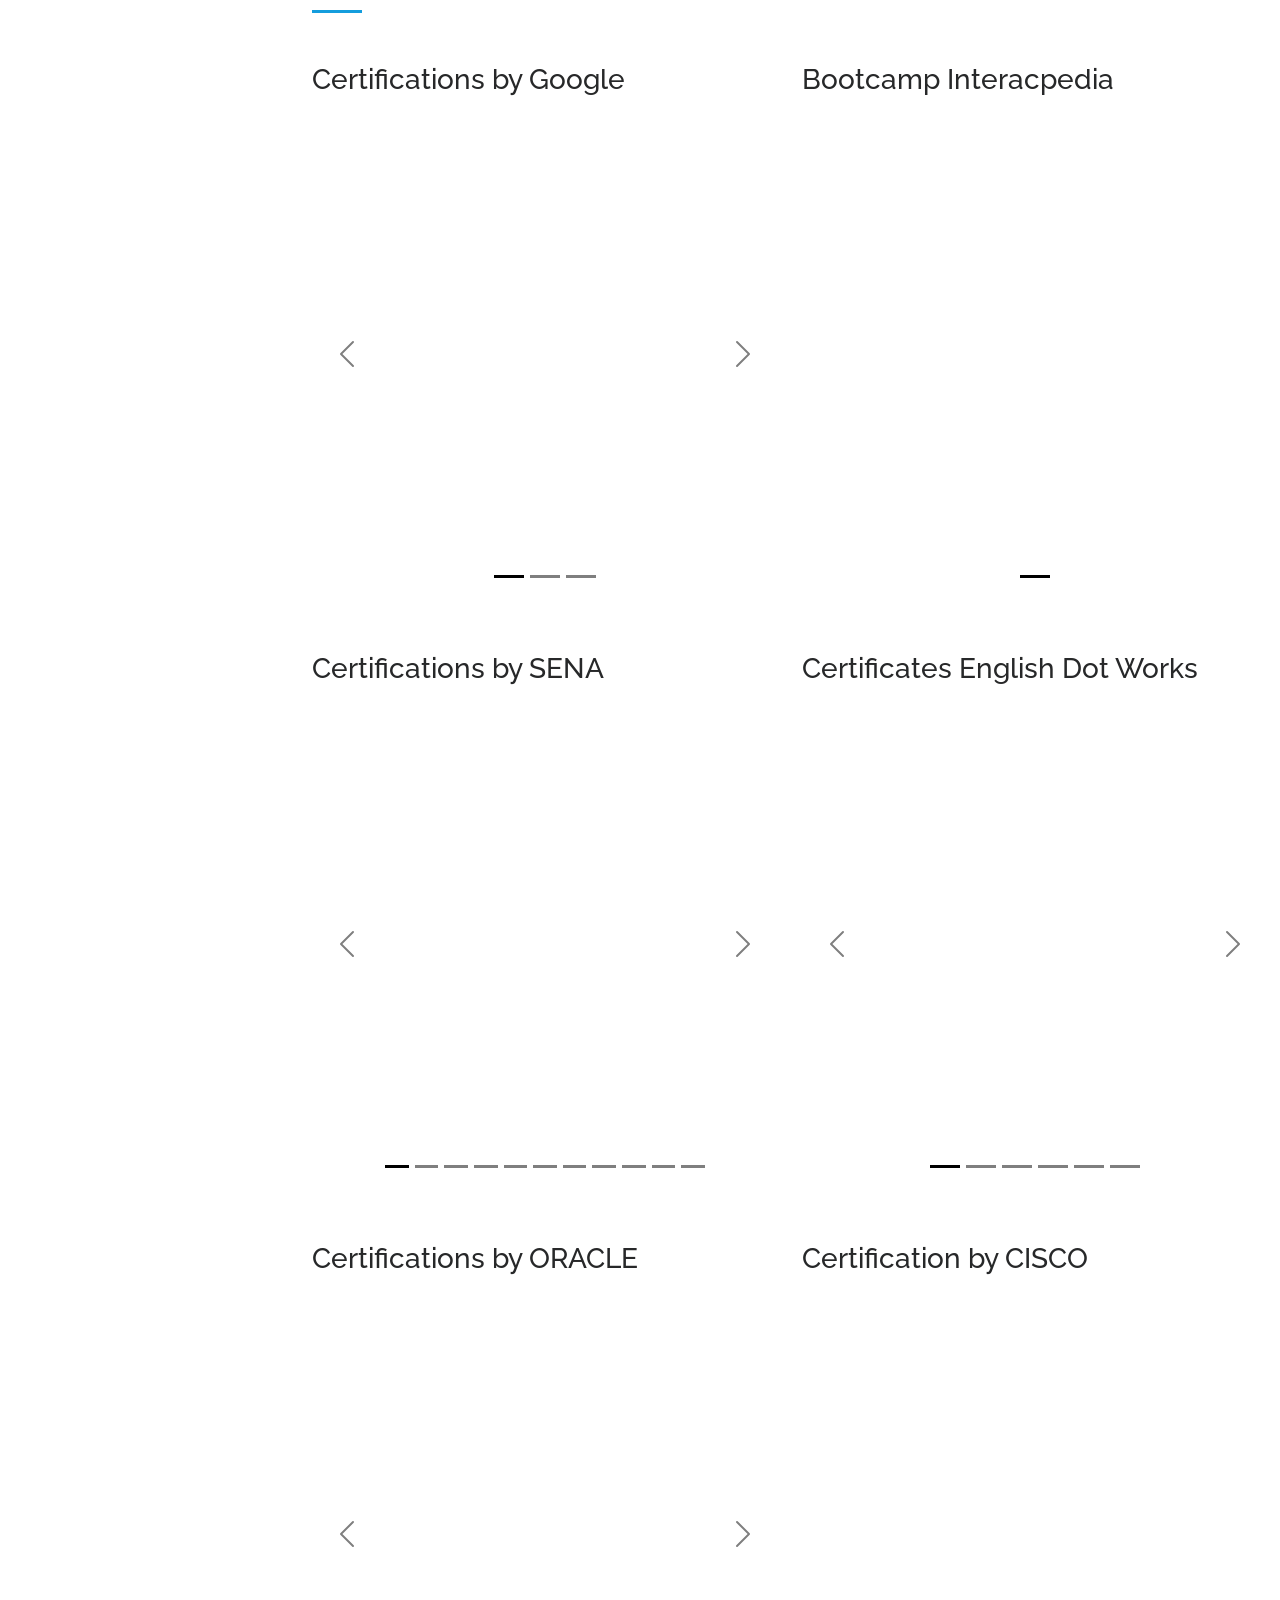
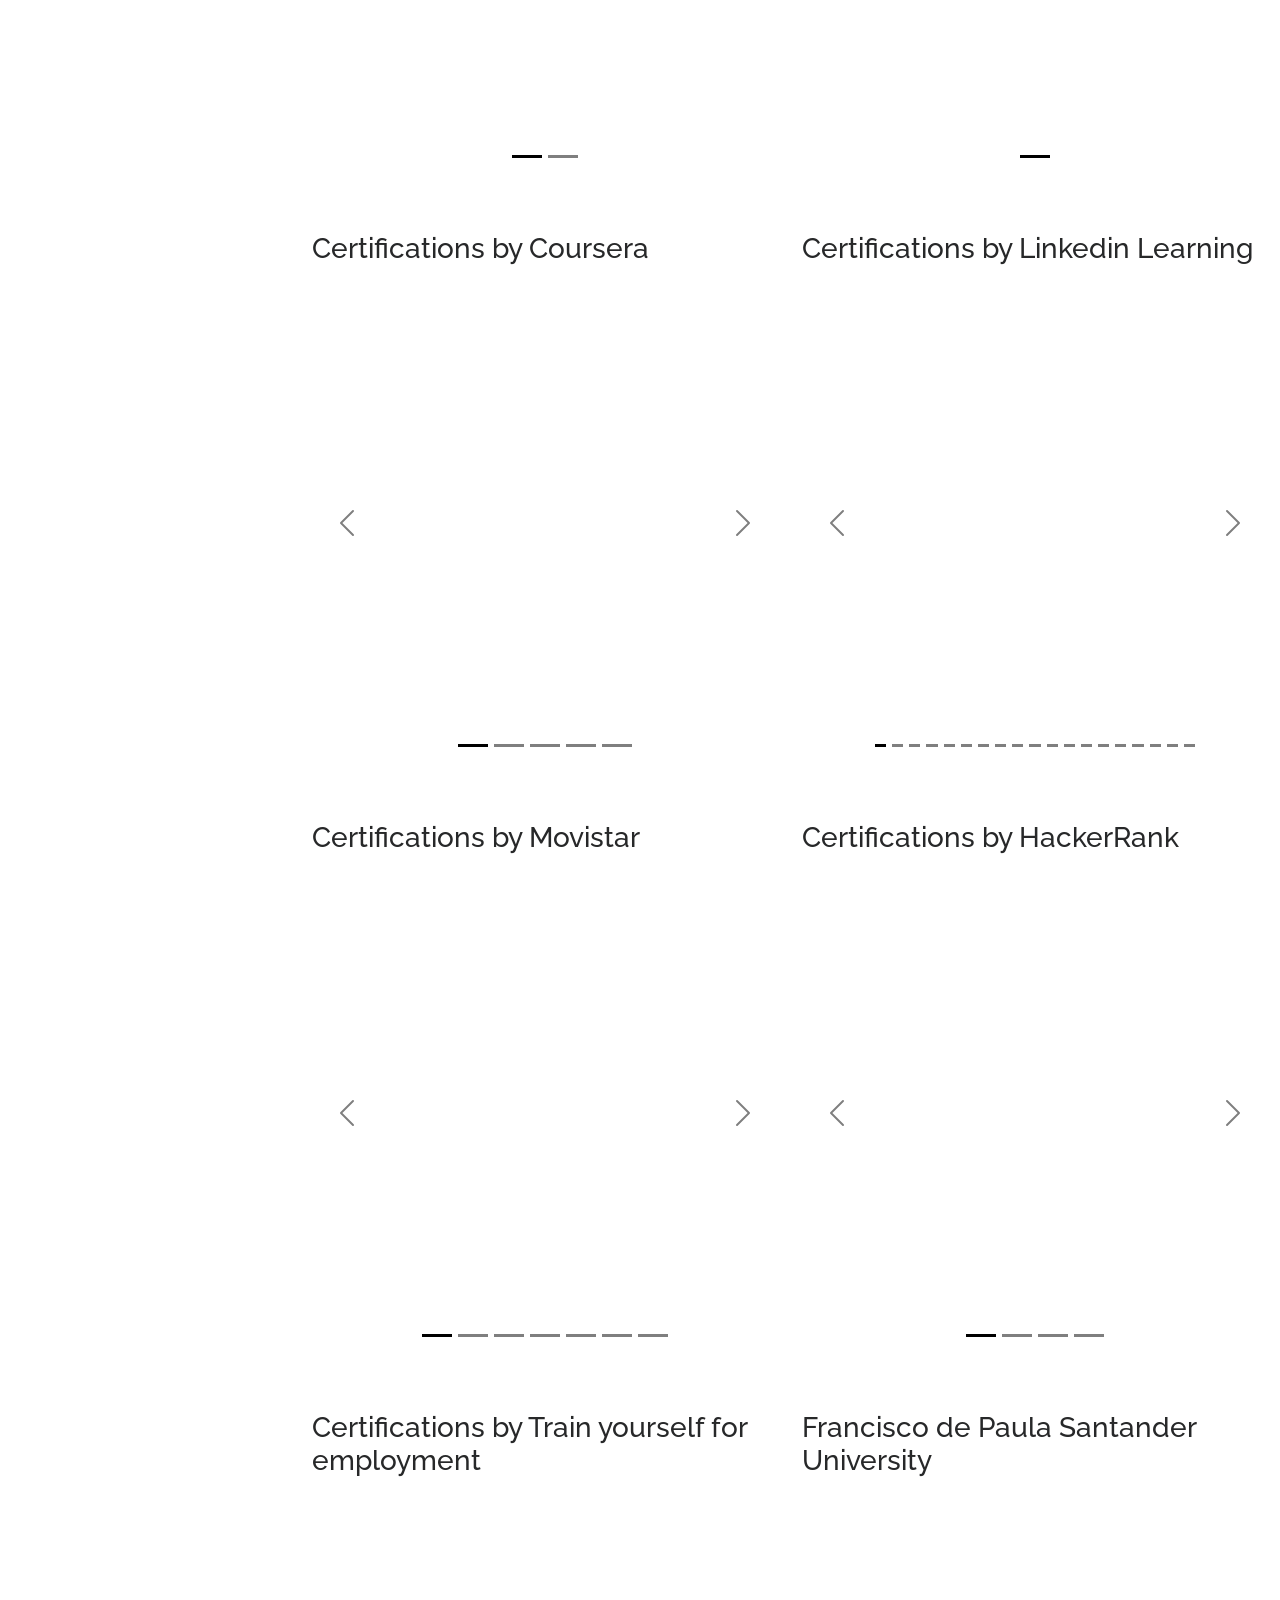
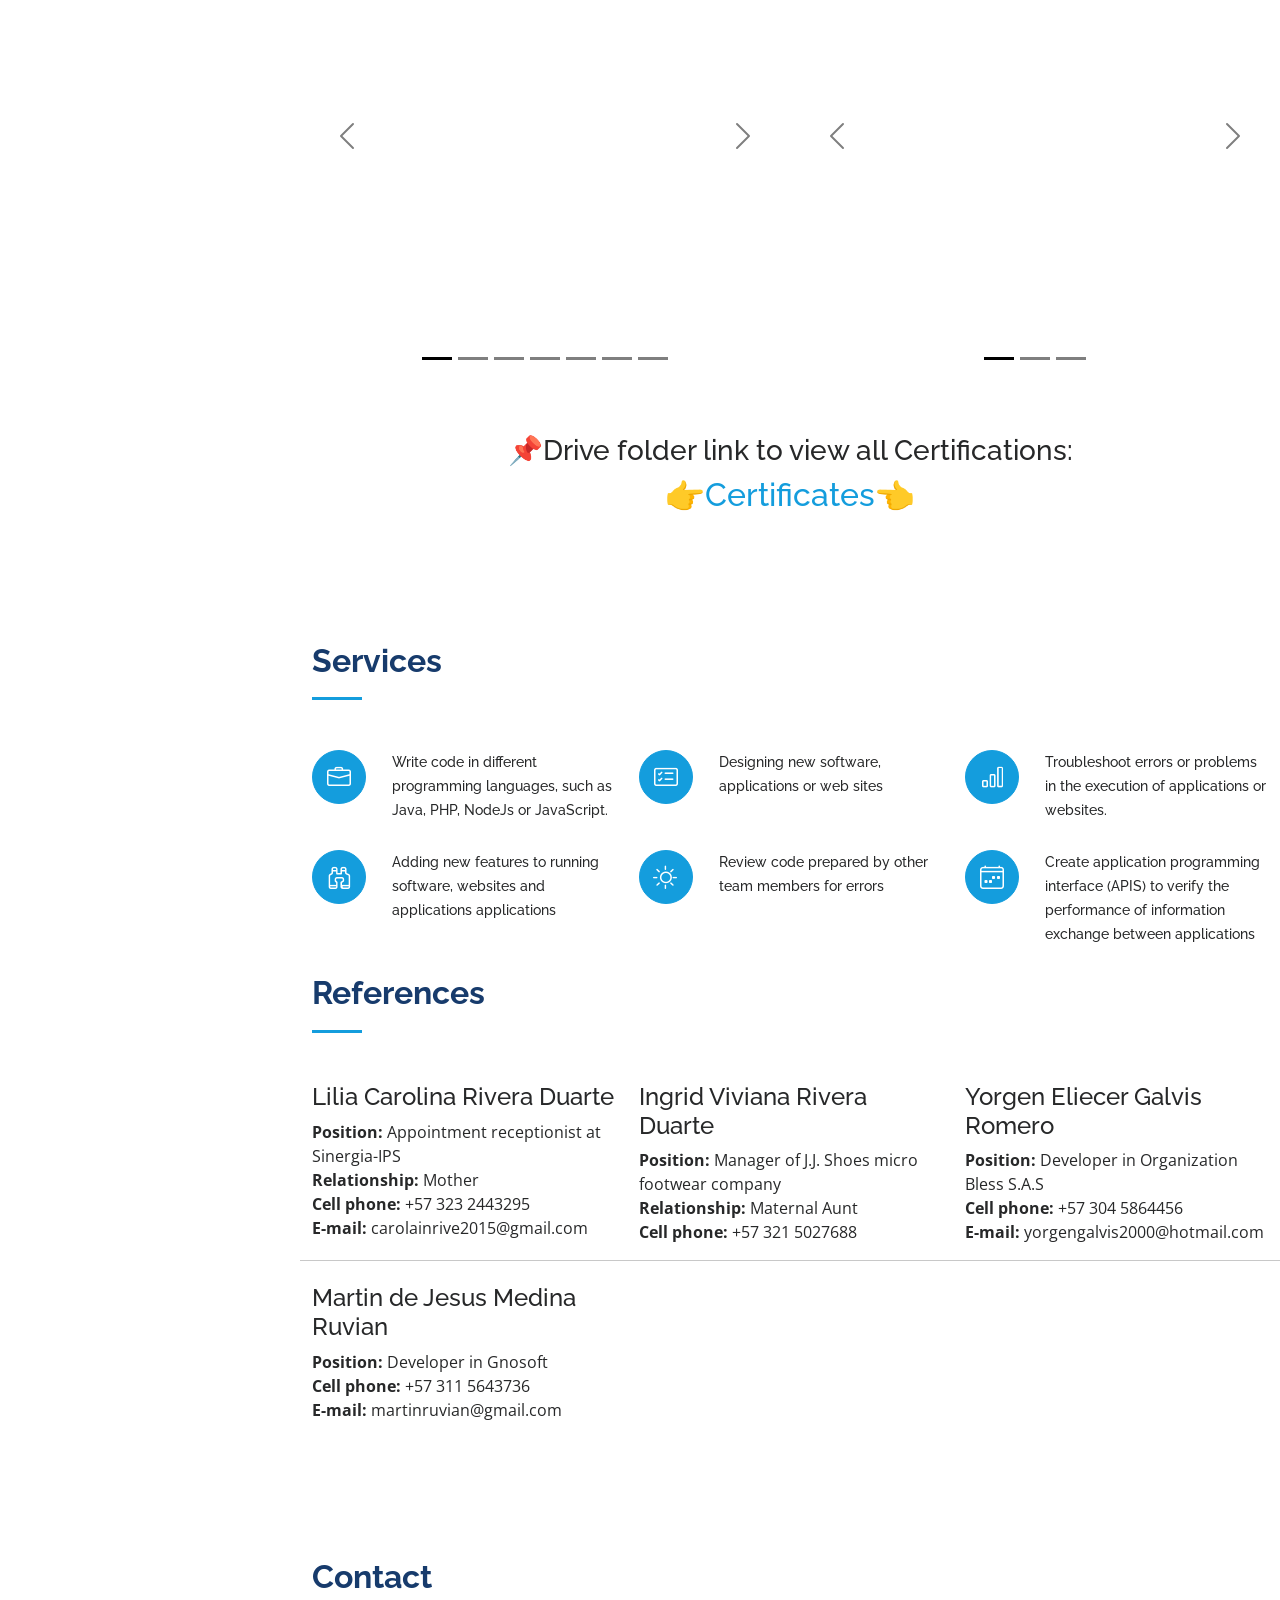
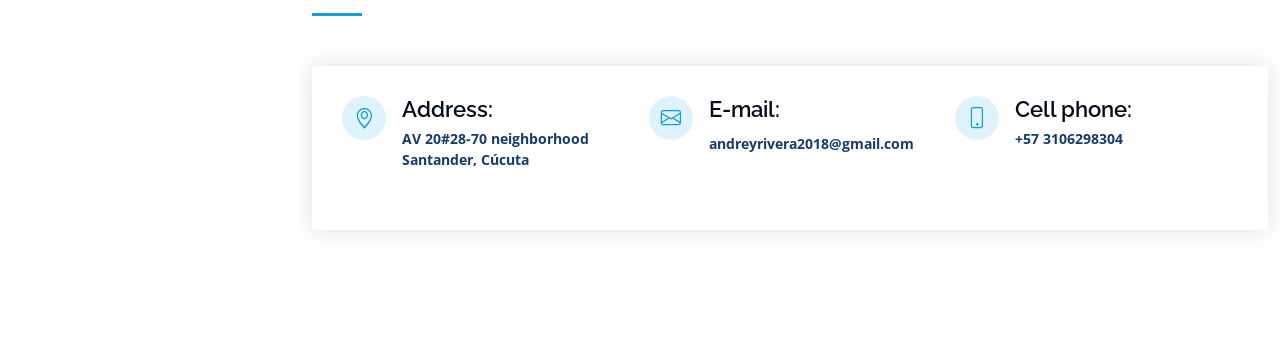
==== commit 1d199705: "Update index.html" ====
--- a/index.html
+++ b/index.html
@@ -109,7 +109,7 @@
 
         <div class="row">
           <div class="col-lg-4">
-            <img src="assets/img/image-profile.jpg" class="img-fluid" alt="" style=" width:380px; height: 400px;">
+            <img src="assets/img/image-profile.jpg" class="img-fluid" alt="" style="width:380px; height: 390px;">
           </div>
           <div class="col-lg-8 pt-4 pt-lg-0 content">
             <h3>Software Developer Backend Java</h3>
